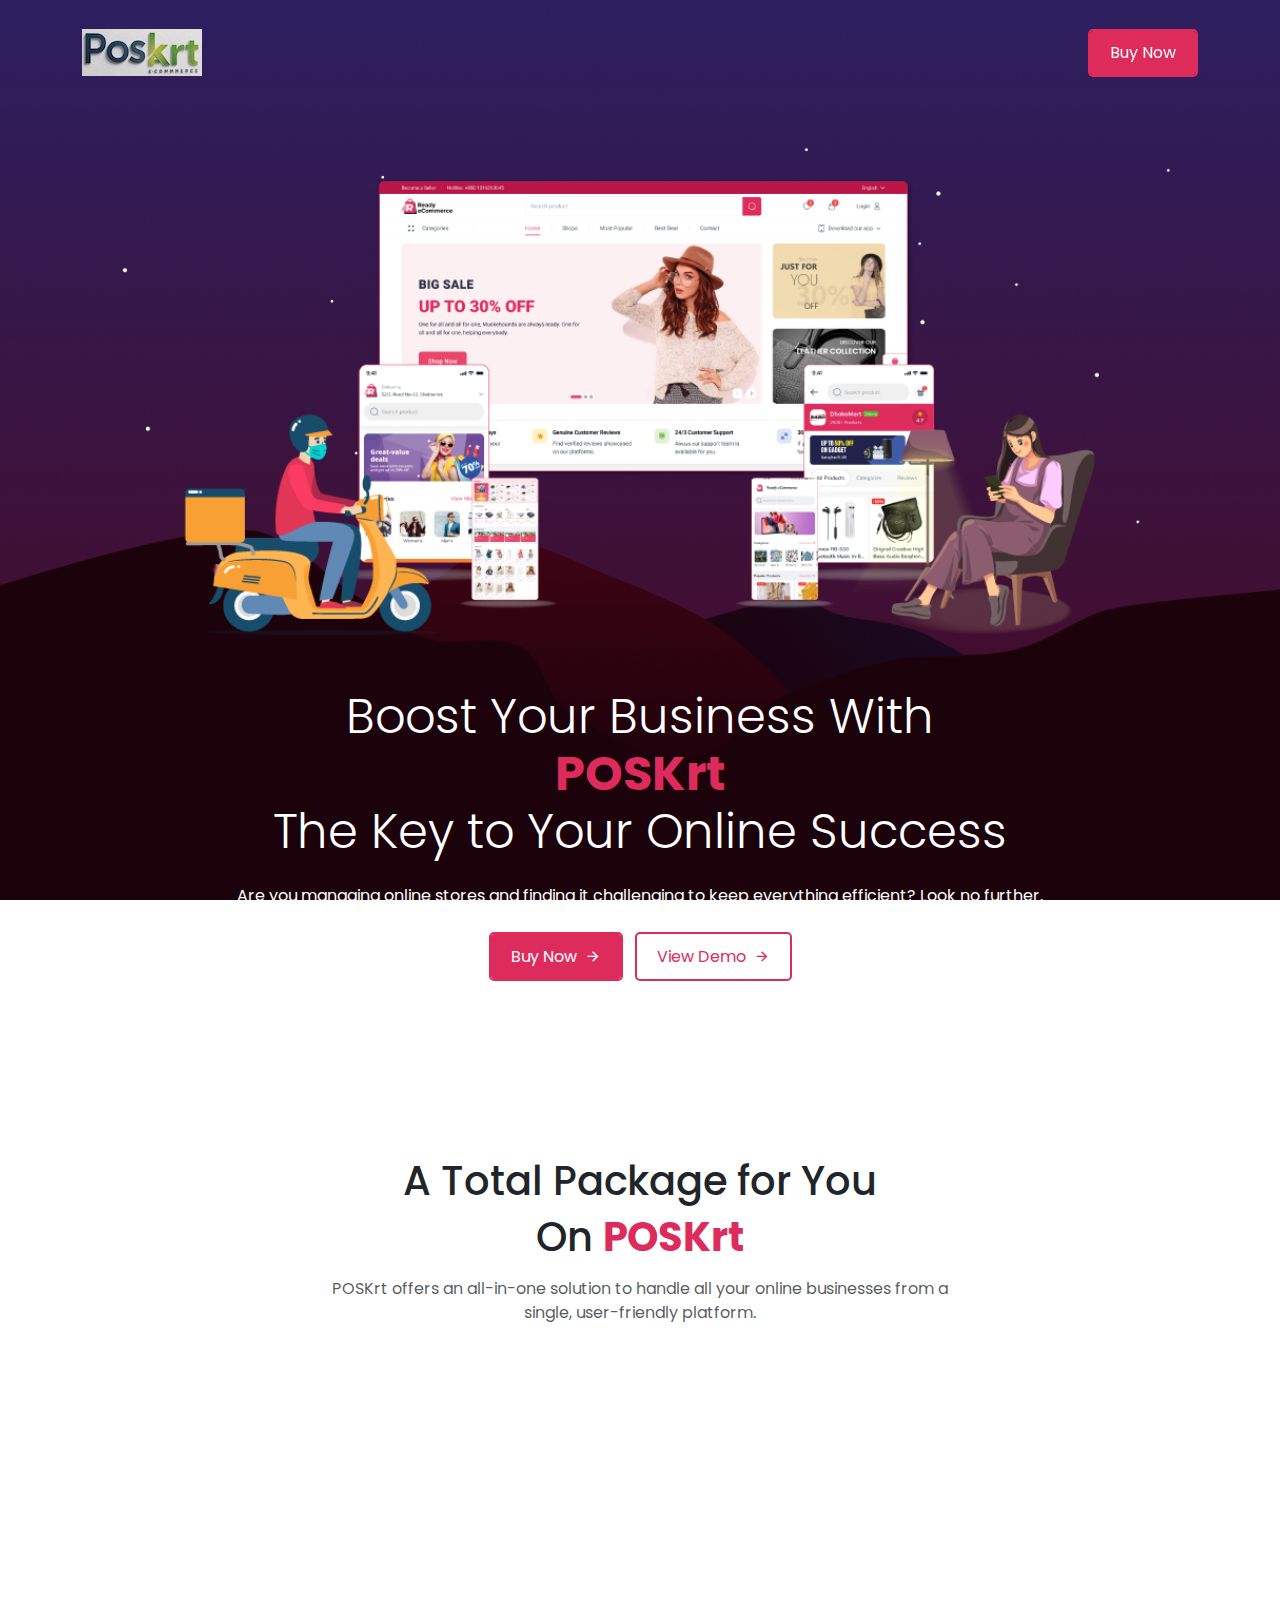
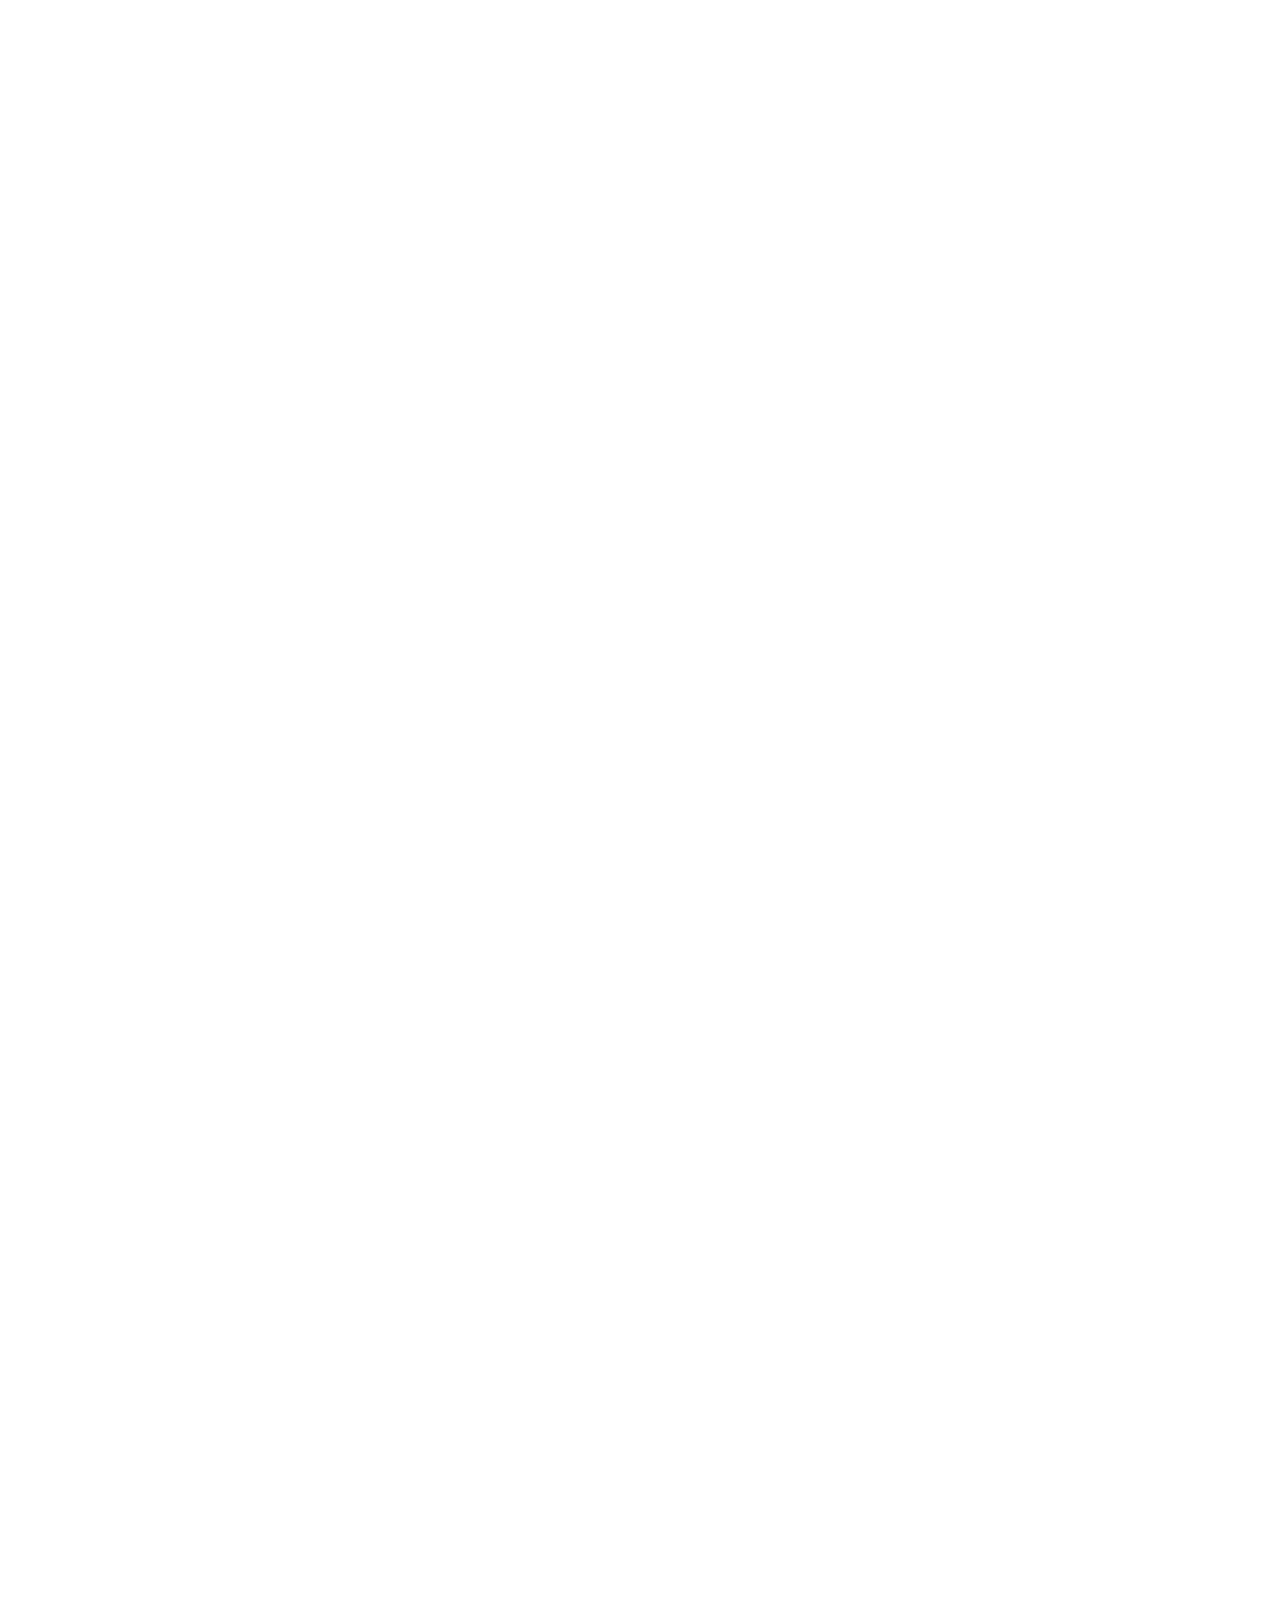
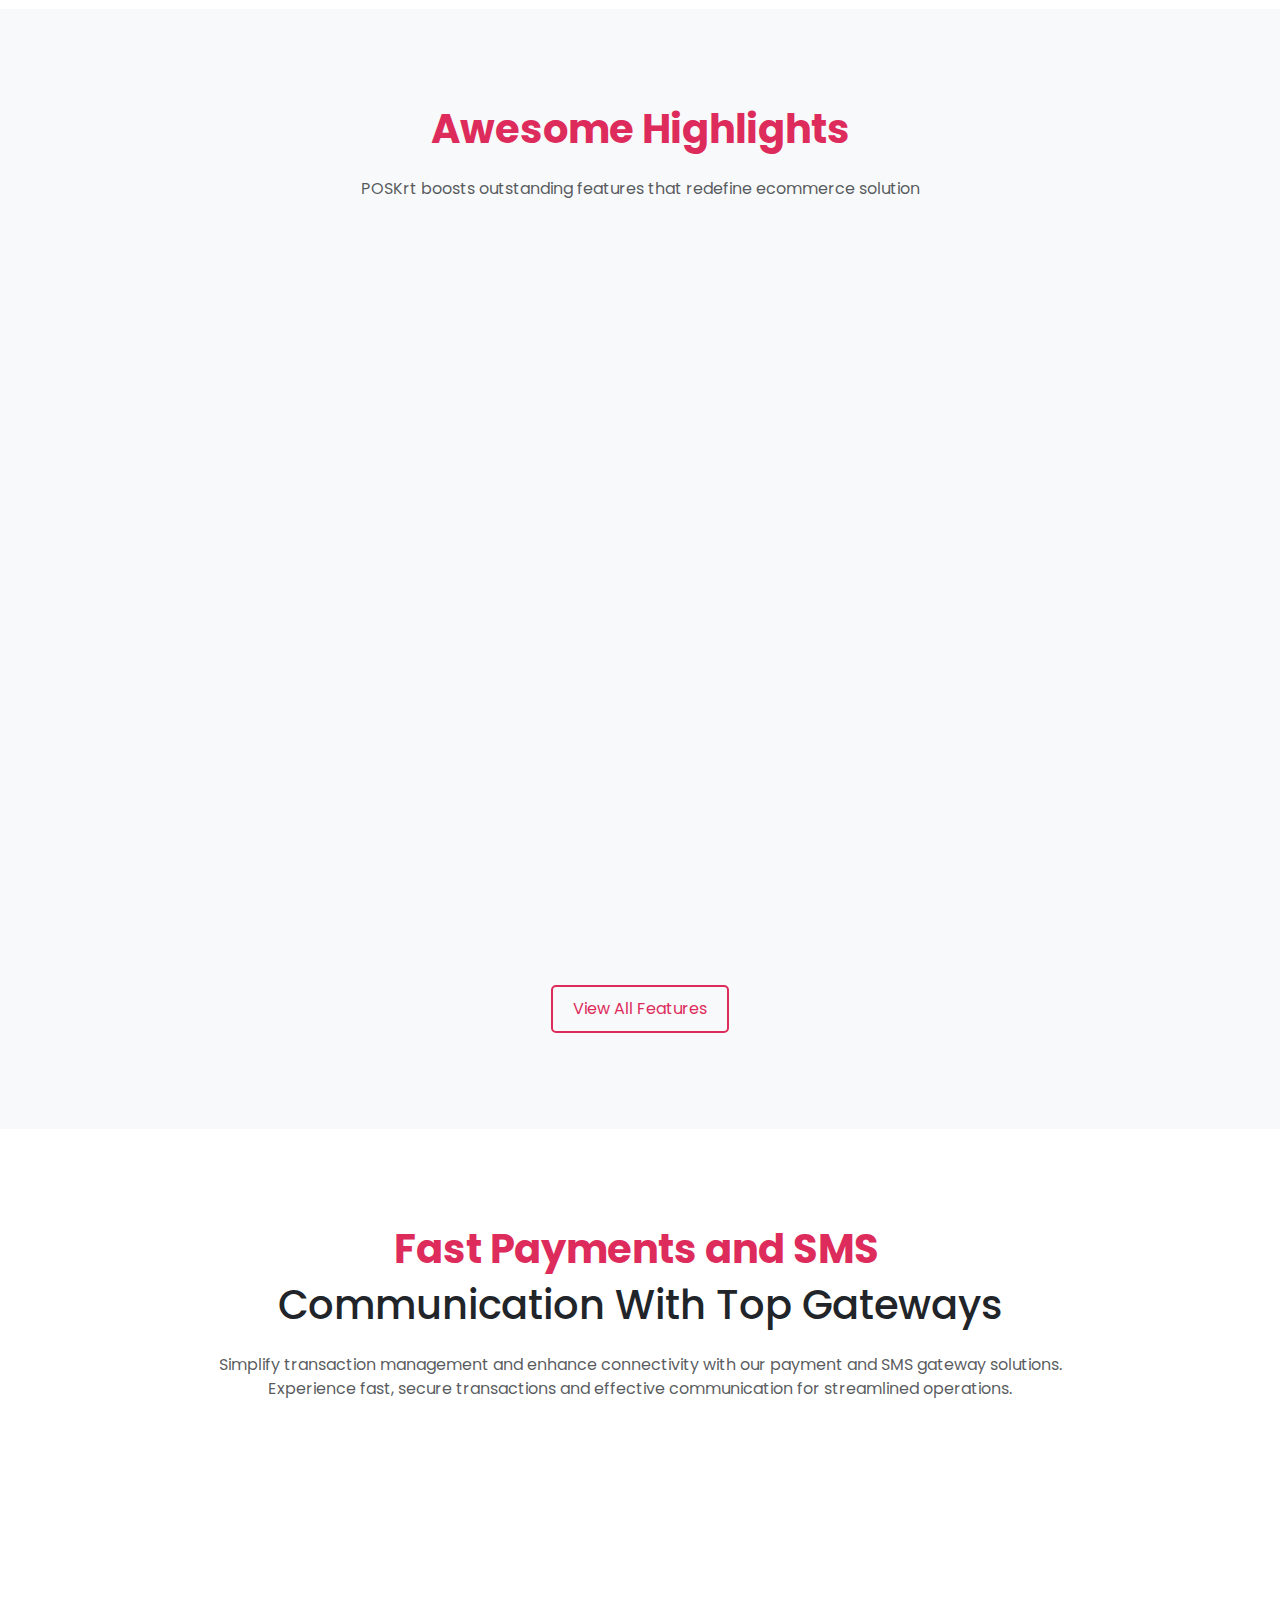
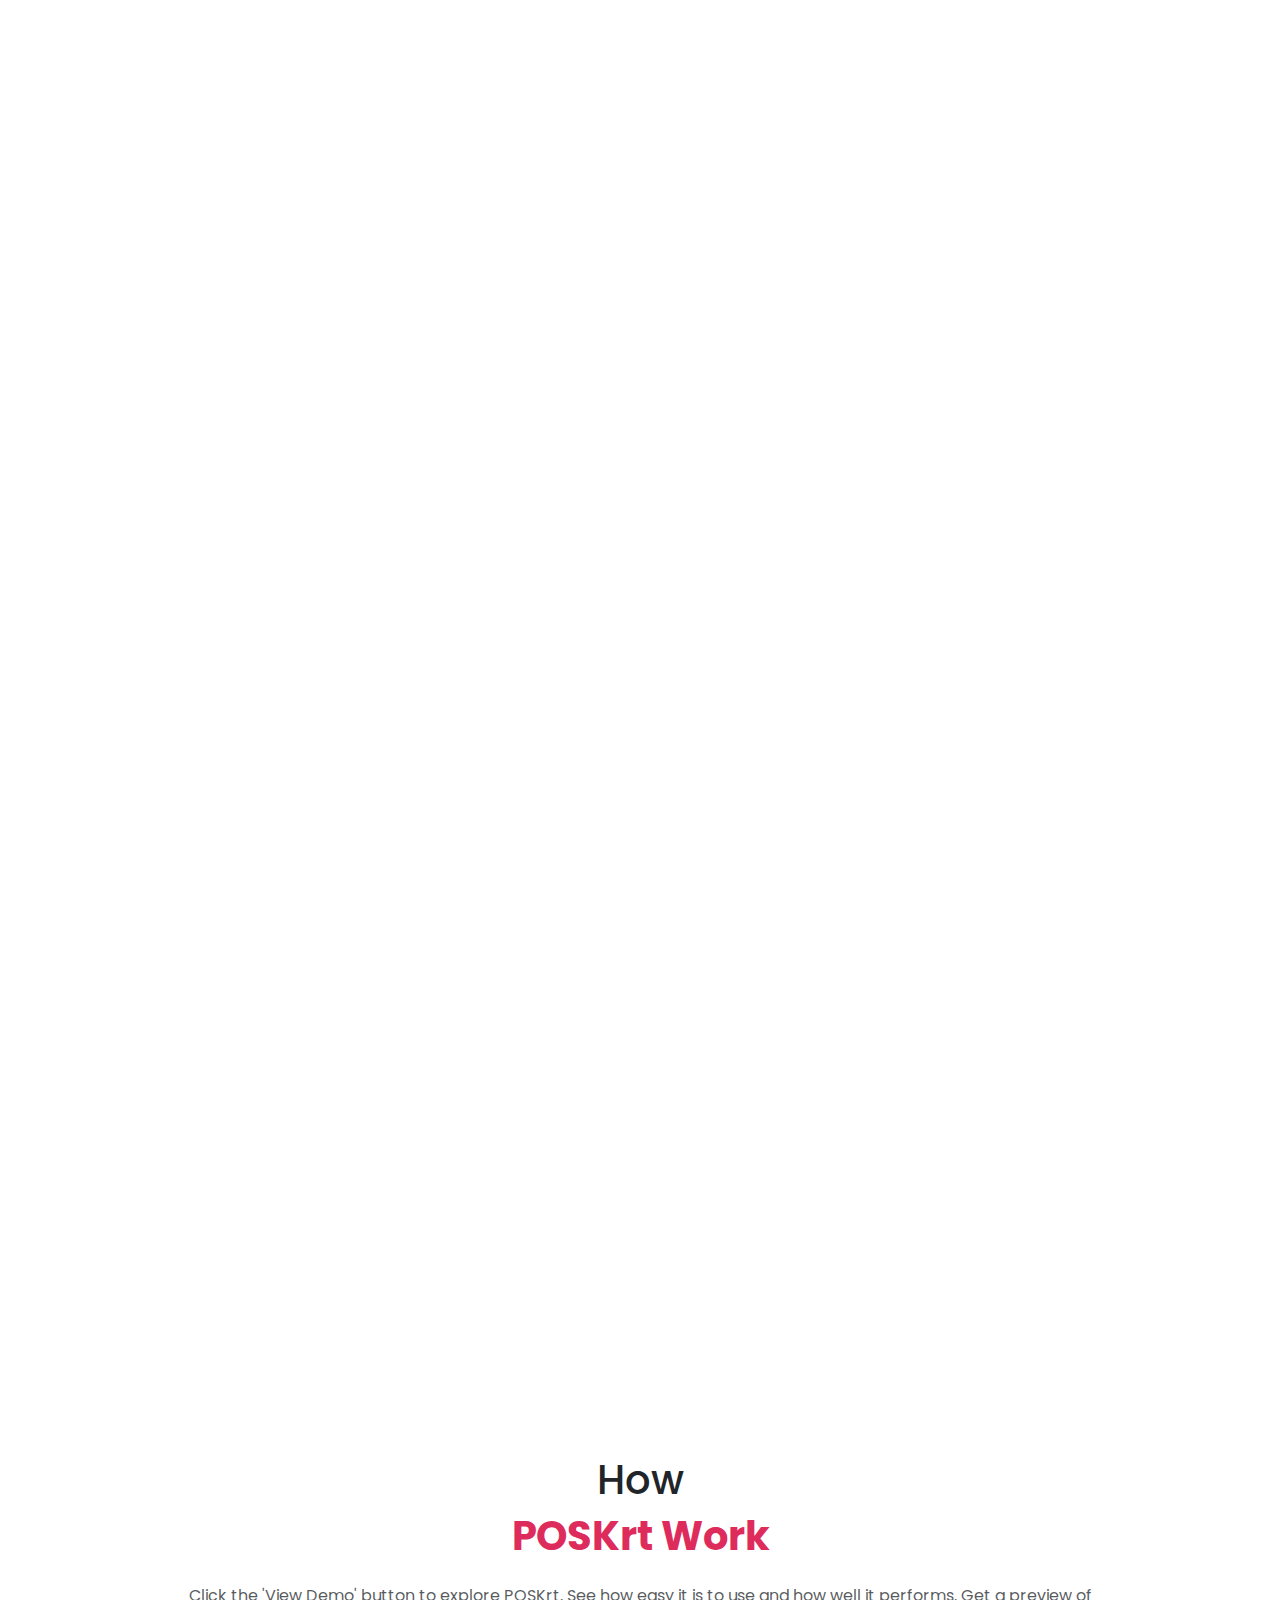
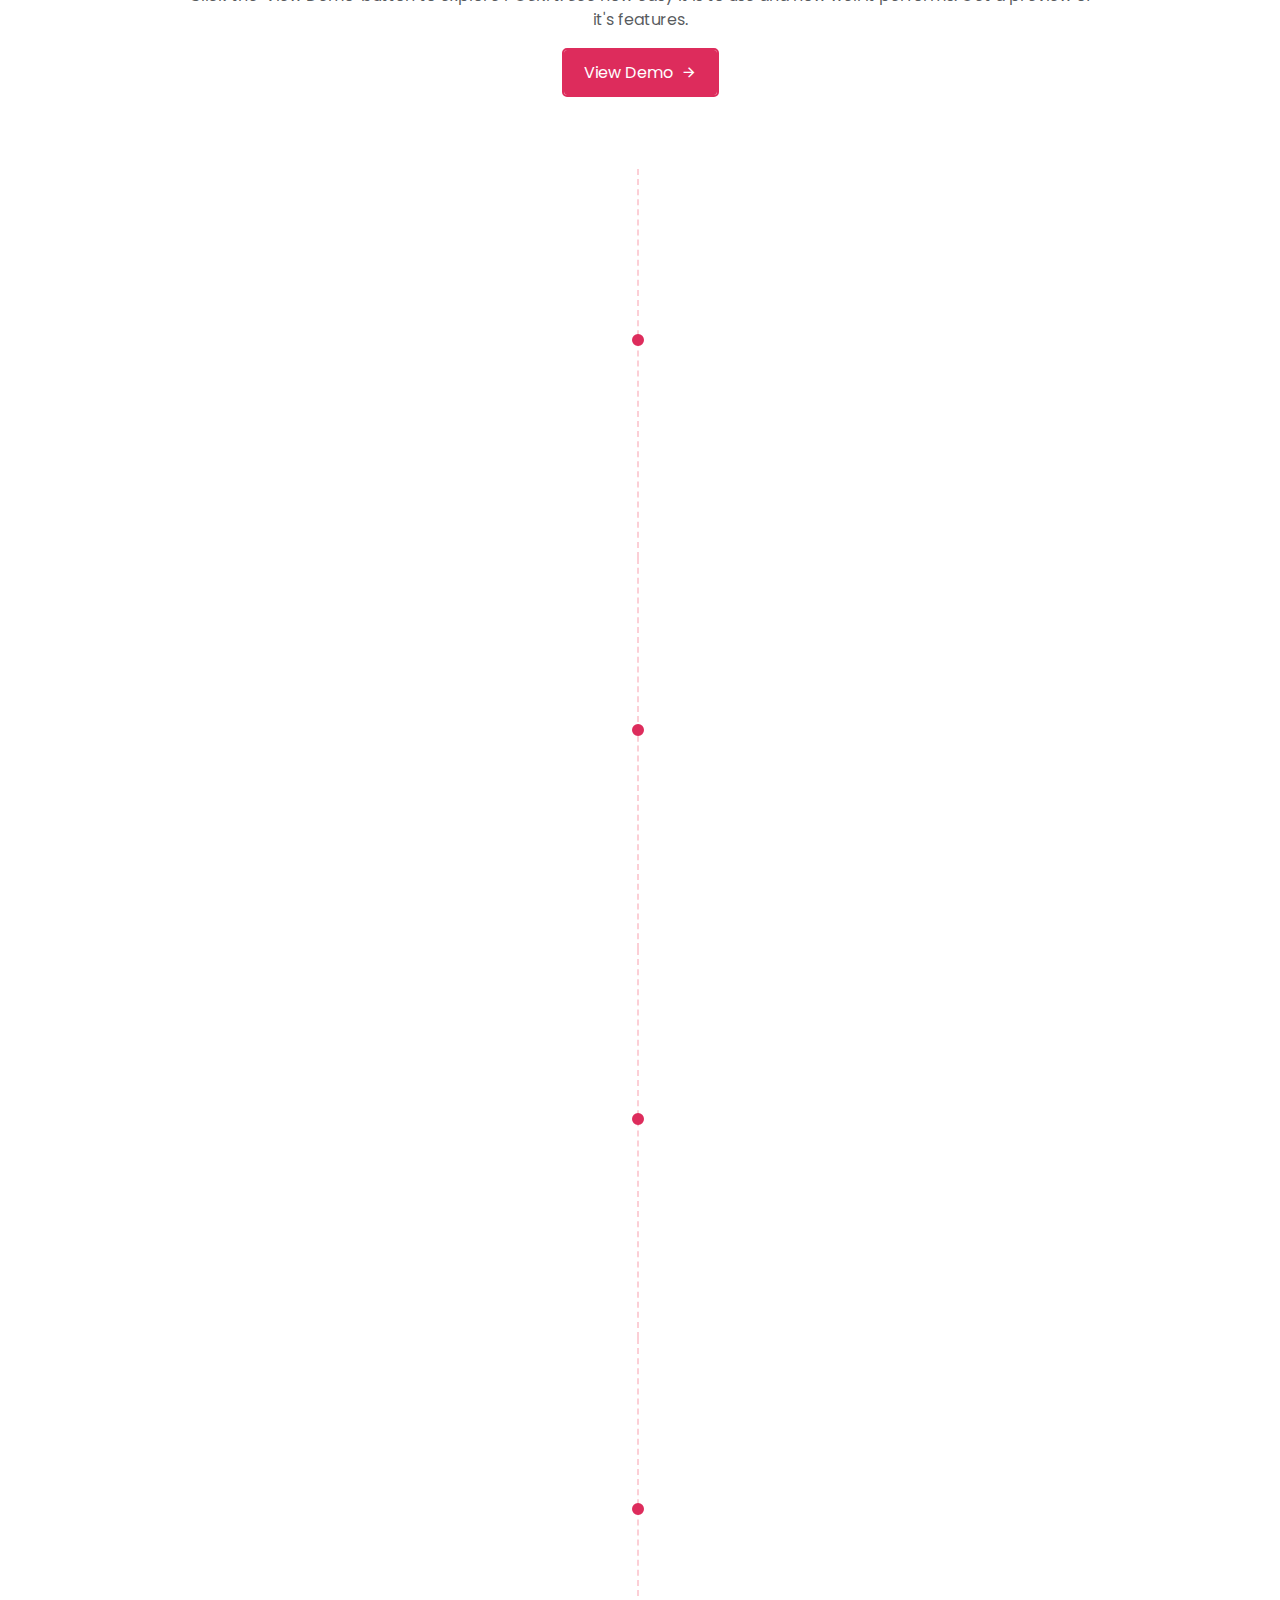
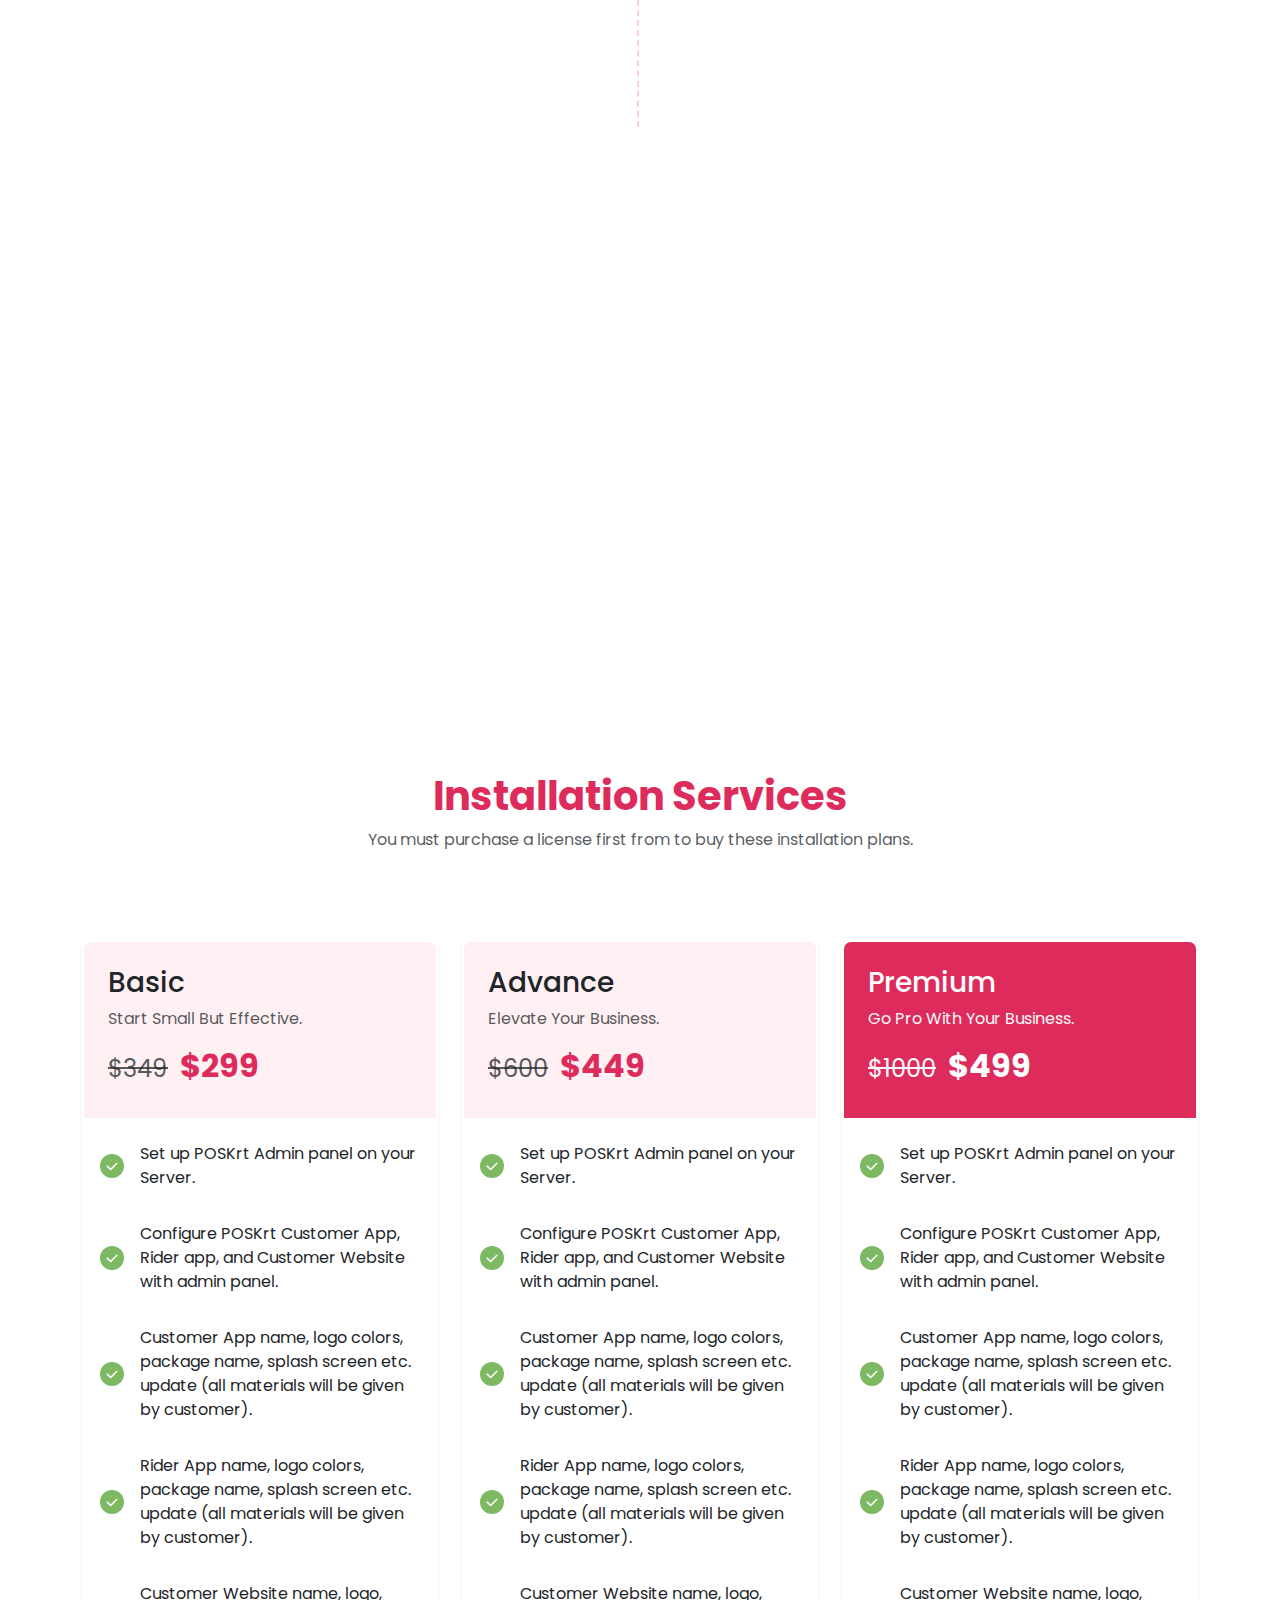
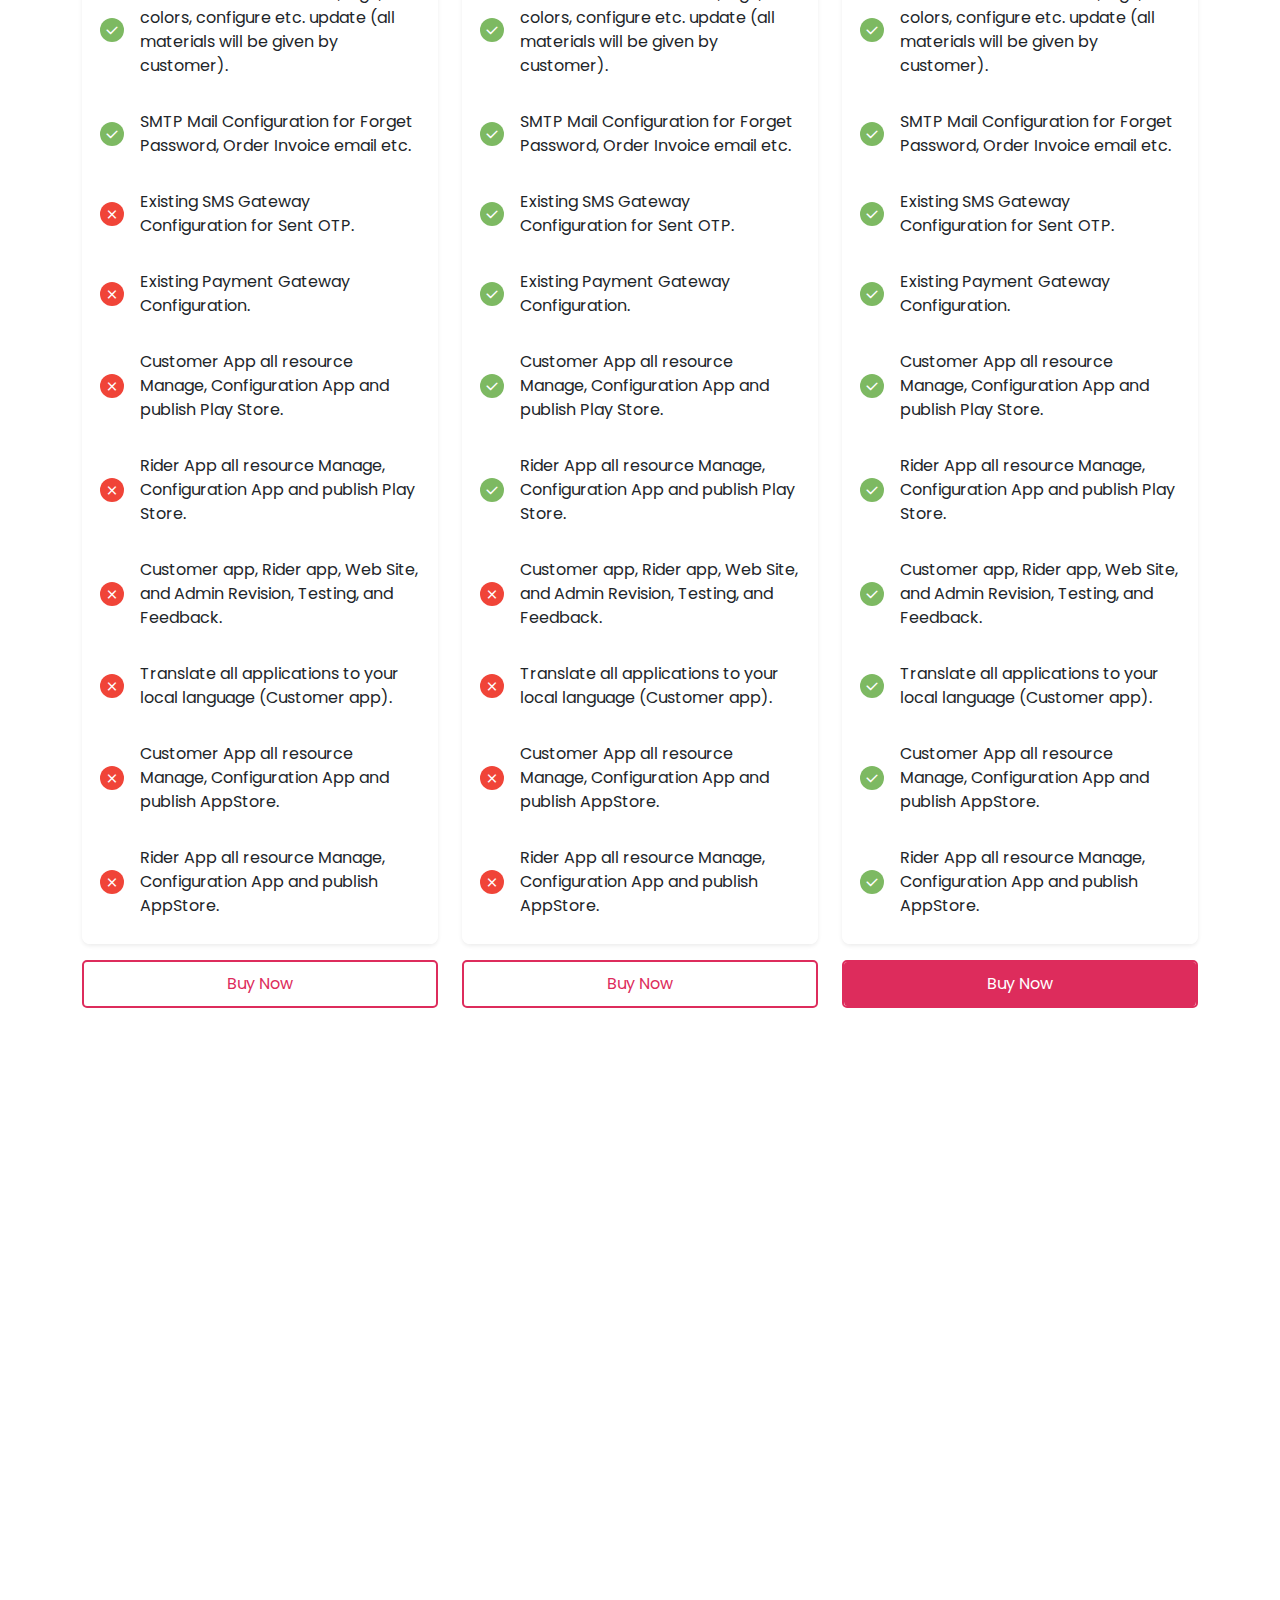
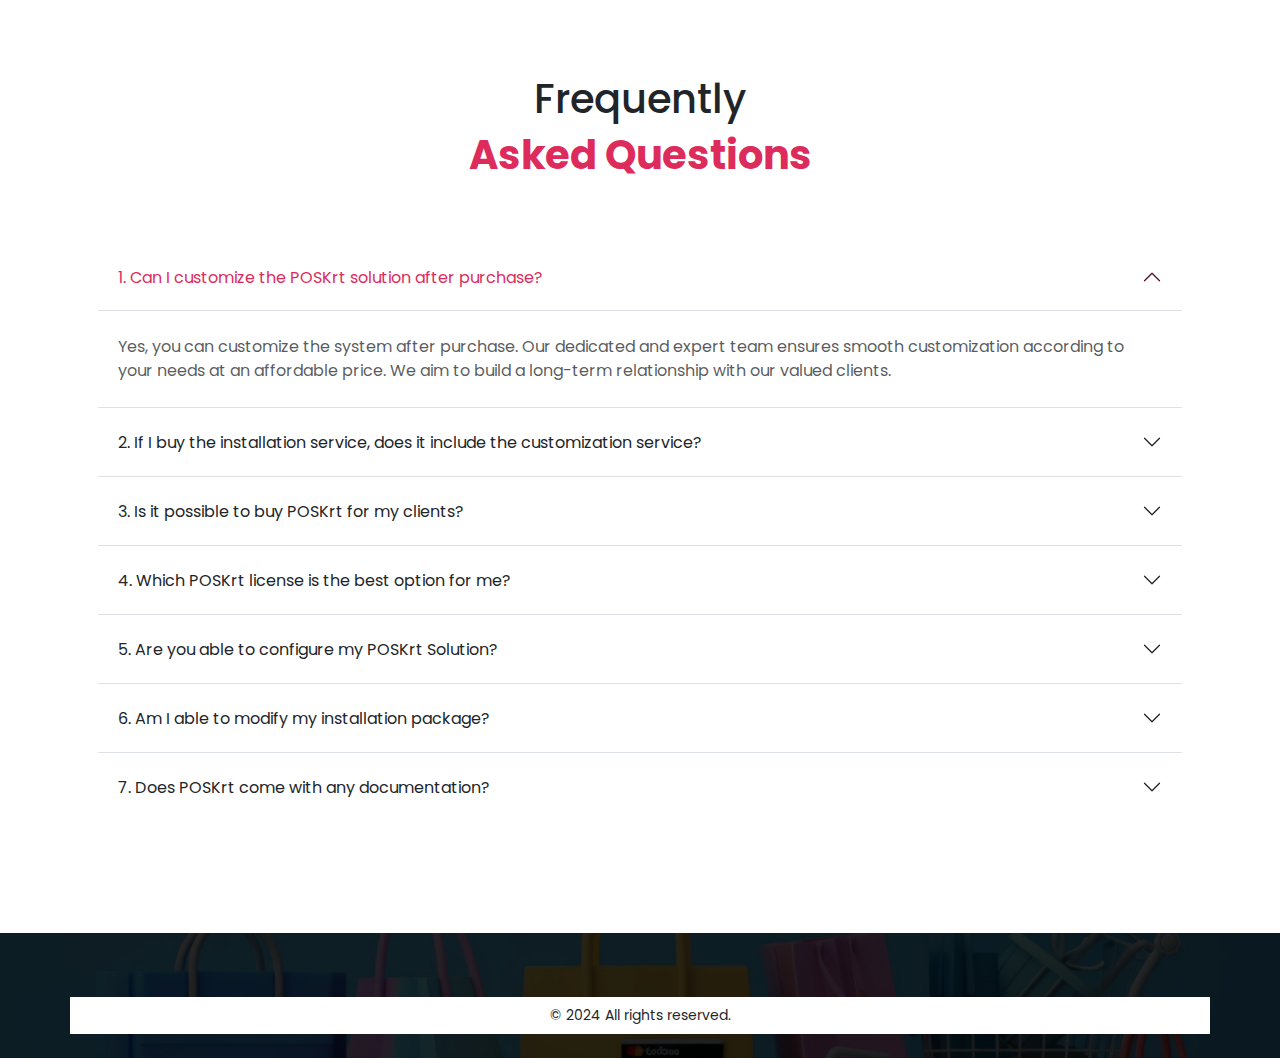
==== index.html @ 8f9170ab "update" ====
<!DOCTYPE html>
<html lang="en">


<!-- Added by HTTrack --><meta http-equiv="content-type" content="text/html;charset=UTF-8" /><!-- /Added by HTTrack -->
<head>
    <meta charset="UTF-8">
    <meta name="viewport" content="width=device-width, initial-scale=1.0">
    <title> POSKrt | Home</title>
    <link rel="icon" href="src/home/image/favicon.ico">
    <link rel="stylesheet" href="style/animate.min.css" />
    <link rel="stylesheet" href="style/swiper.bundle.min.css" />
    <link rel="stylesheet" href="style/main.css">
</head>

<body>
    <main>
        <!-- ############################################### -->
<!-- ///////////////// MAIN HEADER ///////////////// -->
<!-- ############################################### -->

<header id="mainHeader" class="navbar navbar-expand-lg navbar-dark fixed-top">
    <div class="container header-container py-lg-3">
    <!-- Logo -->
    <a class="navbar-brand" href="index.html">
        <img class="header-logo-dark" src="src/home/image/logo/logo-dark.jpeg" alt="Laundry Boss">
        <img class="header-logo-light shrink d-none" src="src/home/image/logo/logo-light.jpeg" alt="Laundry Boss">
    </a>

    <!-- Mobile Menu Button -->
    <a class="navbar-toggler border-0 rounded-0" data-bs-toggle="offcanvas" href="#offcanvasMenu" role="button" aria-controls="offcanvasMenu">
        <span class="navbar-toggler-icon"></span>
    </a>


    <div class="collapse navbar-collapse" id="navbarSupportedContent">
        <ul class="navbar-nav ms-auto mb-2 mb-lg-0">
       <!--     <li class="nav-item pe-2">
                <a class="nav-link" href="index.html">Home</a>
            </li>
            <li class="nav-item dropdown px-2">
                <a class="nav-link dropdown-toggle" href="features.html">
                    Feature
                </a>

                 Featured Dropdown 
                <div class="dropdown-menu bg-transparent border-0">
                    <div class="theme-shadow bg-white rounded mx-auto p-3 position-absolute tray-menu feature-menu">
                        <a href="features.html" class="d-block text-decoration-none text-dark px-3 py-2 theme-shadow-sm rounded mb-2">
                            <i class="ri-line-chart-line text-primary align-middle fs-4 me-3"></i>Super Admin Panel
                        </a>
                        <a href="features.html" class="d-block text-decoration-none text-dark px-3 py-2 theme-shadow-sm rounded mb-2">
                            <i class="ri-computer-line text-primary align-middle fs-4 me-3"></i>Vue.js Website
                        </a>
                        <a href="features.html" class="d-block text-decoration-none text-dark px-3 py-2 theme-shadow-sm rounded mb-2">
                            <i class="ri-smartphone-line text-primary align-middle fs-4 me-3"></i>Customer App
                        </a>
                        <a href="features.html" class="d-block text-decoration-none text-dark px-3 py-2 theme-shadow-sm rounded mb-2">
                            <i class="ri-store-2-line text-primary align-middle fs-4 me-3"></i>Seller App Addon
                        </a>
                        <a href="features.html" class="d-block text-decoration-none text-dark px-3 py-2 theme-shadow-sm rounded mb-2">
                            <i class="ri-truck-line text-primary align-middle fs-4 me-3"></i>Rider App Addon
                        </a>
                    </div>
                </div>
            </li>

            <li class="nav-item dropdown px-2">
                <a class="nav-link dropdown-toggle" href="index.html#pricing">
                    Pricing
                </a>

                <!-- Pricing Dropdown 
                <div class="dropdown-menu bg-transparent border-0">
                    <div class="theme-shadow rounded mx-auto p-5 bg-white position-absolute tray-menu">
                        <div class="border-bottom pb-4 mb-3">
                            <h2 class="d-inline fw-bold">Pricing</h2>
                        </div>
                        <div class="row">
    <div class="col-6">
        <div class="bg-light rounded p-4">
            <h3>REGULAR License</h3>
            <small class="d-block mb-3">Start small but effective</small>
            <div class="d-inline-block basic-price">
                <span class="fs-4 fw-normal text-decoration-line-through text-danger me-2">$99</span>
            </div>
            <h2 class="d-inline-block fw-bold mb-3">$19</h2>
            <div>
                <a target="_blank" href="https:// .net/item/ready-ecommerce-complete-multi-vendor-ecommerce-mobile-app-website-rider-app-with-seller-app/52519302"><button class="custom-btn btn1 px-5">Buy Now</button></a>
            </div>
        </div>
    </div>
    <div class="col-6">
        <div class="bg-white border border-2 border-primary rounded p-4">
            <div class="row">
                <div class="col-9">
                    <h3 class="text-primary fw-bold">Extended License</h3>
                    <small class="d-block mb-3">Start small but effective</small>
                    <div class="d-inline-block basic-price">
                        <span class="fs-4 fw-normal text-danger text-decoration-line-through me-2">$999</span>
                    </div>
                    <h2 class="d-inline-block fw-bold mb-3">$399</h2>
                    <div>
                        <a target="_blank" href="https:// .net/item/ready-ecommerce-complete-multi-vendor-ecommerce-mobile-app-website-rider-app-with-seller-app/52519302"><button class="custom-btn btn4 px-5">Buy Now</button></a>
                    </div>
                </div>
                <div class="col-3">
                    <img src="src/home/image/rocket.png" alt="Rocket" class="w-100">
                </div>
            </div>
        </div>
    </div>
</div>                    </div>
                </div>
            </li>

            <li class="nav-item dropdown px-2">
                <a class="nav-link dropdown-toggle" href="#">
                    Services
                </a>

                <!-- Services Dropdown 
                <div class="dropdown-menu bg-transparent border-0">
                    <div class="theme-shadow rounded mx-auto p-5 bg-white position-absolute tray-menu service-menu">
                        <div class="border-bottom pb-4 mb-3">
                            <h2 class="d-inline fw-bold">Our Services</h2>
                        </div>
                        <div class="row">
                            <div class="col-6">
                                <a href="installation.html" class="text-decoration-none">
                                    <div class="px-2 py-4 text-center rounded theme-shadow-sm installation-service">
                                        <img src="src/home/image/service-menu/service-menu-installation.svg" class="mb-3" alt="Service" height="80px" width="80px">
                                        <h5 class="fw-bold">Installation</h5>
                                    </div>
                                </a>
                            </div>

                            <div class="col-6">
                                <a href="customization.html" class="text-decoration-none">
                                    <div class="px-2 py-4 text-center rounded theme-shadow-sm customization-service">
                                        <img src="src/home/image/service-menu/service-menu-customization.svg" class="mb-3" alt="Service" height="80px" width="80px">
                                        <h5 class="fw-bold">Customizations</h5>
                                    </div>
                                </a>
                            </div>
                        </div>
                    </div>
                </div>
            </li>

            <li class="nav-item dropdown px-2">
                <a class="nav-link dropdown-toggle" href="contact.html">
                    Support & Help
                </a>

                <!-- Support Dropdown 
                <div class="dropdown-menu bg-transparent border-0">
                    <div class="theme-shadow rounded mx-auto p-3 bg-white position-absolute tray-menu support-menu">
                        <a href="https://docs.pos/storage/documents/Razinsoft-Documentation/ready-Commerce/doce.html" target="_blank" class="d-block text-decoration-none text-dark p-3 theme-shadow-sm rounded mb-2">
                            <i class="ri-file-list-2-fill text-primary me-3"></i>Documentations
                        </a>
                        <a href="contact.html" class="d-block text-decoration-none text-dark p-3 theme-shadow-sm rounded mb-2">
                            <i class="ri-information-fill text-primary me-3"></i>About Us
                        </a>
                        <a href="contact.html#contact" class="d-block text-decoration-none text-dark p-3 theme-shadow-sm rounded mb-2">
                            <i class="ri-phone-fill text-primary me-3"></i>Contact us
                        </a>
                        <a href="index.html#faq" class="d-block text-decoration-none text-dark p-3 theme-shadow-sm rounded mb-2">
                            <i class="ri-question-fill text-primary me-3"></i>FAQs
                        </a>
                    </div>
                </div>
            </li> 

            <li class="nav-item px-2">
                <a class="nav-link" href="index.html#demo">Demo</a>
            </li> -->

            <li class="nav-item ps-2">
                <button data-bs-toggle="modal" data-bs-target="#buyModal" class="custom-btn btn3">Buy Now</button>
            </li>
        </ul>
    </div>  
</div></header>

<!-- Mobile Menu 
<div class="offcanvas offcanvas-start" tabindex="-1" id="offcanvasMenu">
    <div class="offcanvas-header pb-4">
        <a class="navbar-brand" href="index.html"><img src="src/home/image/logo/logo-light.jpeg" alt="Razinsoft"></a>
        <button type="button" class="btn-close" data-bs-dismiss="offcanvas" aria-label="Close"></button>
    </div>
    <div class="offcanvas-body text-dark">
        <ul class="list-unstyled px-3">
            <li class="mb-4"><a href="index.html" class="text-decoration-none text-dark fw-5">Home</a></li>
            <li class="mb-4"><a href="features.html" class="text-decoration-none text-dark fw-5">Features</a></li>
            <li class="mb-4"><a href="index.html#pricing" class="text-decoration-none text-dark fw-5">Pricing</a></li>
            <li class="mb-4">
                <div class="accordion" id="serviceMenuAccordion">
                    <div class="accordion-item border-0">
                        <h2 class="accordion-header">
                            <button class="accordion-button bg-white collapsed p-0" type="button" data-bs-toggle="collapse" data-bs-target="#collapseTwo" aria-expanded="false" aria-controls="collapseTwo">
                                <span class="text-dark">Services</span>
                            </button>
                        </h2>
                        <div id="collapseTwo" class="accordion-collapse collapse" data-bs-parent="#serviceMenuAccordion">
                            <div class="accordion-body bg-white service-menu w-100 px-0 pt-4 pb-2">
                                <div class="row">
                                    <div class="col-6">
                                        <a href="installation.html" class="text-decoration-none">
                                            <div class="px-2 py-4 text-center rounded theme-shadow-sm installation-service">
                                                <img src="src/home/image/service-menu/service-menu-installation.svg" class="mb-3" alt="Service" height="80px" width="80px">
                                                <h5 class="fw-bold fs-6">Installation</h5>
                                            </div>
                                        </a>
                                    </div>

                                    <div class="col-6">
                                        <a href="customization.html" class="text-decoration-none">
                                            <div class="px-2 py-4 text-center rounded theme-shadow-sm customization-service">
                                                <img src="src/home/image/service-menu/service-menu-customization.svg" class="mb-3" alt="Service" height="80px" width="80px">
                                                <h5 class="fw-bold fs-6">Customizations</h5>
                                            </div>
                                        </a>
                                    </div>
                                </div>
                            </div>
                        </div>
                    </div>
                </div>
            </li>
            <li class="mb-4"><a href="index.html#demo" class="text-decoration-none text-dark fw-5">Demo</a></li>
            <li class="mb-4">
                <div class="accordion border-0 accordion-flush" id="supportMenuAccordion">
                    <div class="accordion-item border-0">
                        <h2 class="accordion-header border-0">
                            <button class="accordion-button bg-white collapsed p-0" type="button" data-bs-toggle="collapse" data-bs-target="#collapseThree" aria-expanded="false" aria-controls="collapseThree">
                                <span class="text-dark">Support & Help</span>
                            </button>
                        </h2>
                        <div id="collapseThree" class="border-0 accordion-collapse collapse" data-bs-parent="#supportMenuAccordion">
                            <div class="accordion-body bg-white border-0 service-menu w-100 px-0 pt-4 pb-2">
                                <div class="theme-shadow rounded mx-auto p-3 position-absolute">
                                    <a href="https://docs.pos/storage/documents/Razinsoft-Documentation/ready-Commerce/doce.html" target="_blank" class="d-block text-decoration-none text-dark p-3 theme-shadow-sm rounded mb-2">
                                        <i class="ri-file-list-2-fill text-primary me-3"></i>Documentations
                                    </a>
                                    <a href="contact.html" class="d-block text-decoration-none text-dark p-3 theme-shadow-sm rounded mb-2">
                                        <i class="ri-information-fill text-primary me-3"></i>About Us
                                    </a>
                                    <a href="contact.html#contact" class="d-block text-decoration-none text-dark p-3 theme-shadow-sm rounded mb-2">
                                        <i class="ri-phone-fill text-primary me-3"></i>Contact us
                                    </a>
                                    <a href="index.html#faq" class="d-block text-decoration-none text-dark p-3 theme-shadow-sm rounded mb-2">
                                        <i class="ri-question-fill text-primary me-3"></i>FAQs
                                    </a>
                                </div>
                            </div>
                        </div>
                    </div>
                </div>
            </li>
        </ul>
    </div>
</div><!-- Modal 
<div class="modal fade" id="buyModal" tabindex="-1" aria-labelledby="buyModalLabel" aria-hidden="true">
    <div class="modal-dialog modal-dialog-centered modal-xl">
        <div class="modal-content">
            <div class="modal-body p-5">
                <div class="border-bottom pb-4 mb-3">
                    <h2 class="text-primary d-inline fw-bold">Pricing</h2>
                </div>
                <div class="row">
    <div class="col-6">
        <div class="bg-light rounded p-4">
            <h3>REGULAR License</h3>
            <small class="d-block mb-3">Start small but effective</small>
            <div class="d-inline-block basic-price">
                <span class="fs-4 fw-normal text-decoration-line-through text-danger me-2">$99</span>
            </div>
            <h2 class="d-inline-block fw-bold mb-3">$19</h2>
            <div>
                <a target="_blank" href="https:// .net/item/ready-ecommerce-complete-multi-vendor-ecommerce-mobile-app-website-rider-app-with-seller-app/52519302"><button class="custom-btn btn1 px-5">Buy Now</button></a>
            </div>
        </div>
    </div>
    <div class="col-6">
        <div class="bg-white border border-2 border-primary rounded p-4">
            <div class="row">
                <div class="col-9">
                    <h3 class="text-primary fw-bold">Extended License</h3>
                    <small class="d-block mb-3">Start small but effective</small>
                    <div class="d-inline-block basic-price">
                        <span class="fs-4 fw-normal text-danger text-decoration-line-through me-2">$999</span>
                    </div>
                    <h2 class="d-inline-block fw-bold mb-3">$399</h2>
                    <div>
                        <a target="_blank" href="https:// .net/item/ready-ecommerce-complete-multi-vendor-ecommerce-mobile-app-website-rider-app-with-seller-app/52519302"><button class="custom-btn btn4 px-5">Buy Now</button></a>
                    </div>
                </div>
                <div class="col-3">
                    <img src="src/home/image/rocket.png" alt="Rocket" class="w-100">
                </div>
            </div>
        </div>
    </div>
</div>            </div>
        </div>
    </div>
</div><!-- ############################################### -->
<!-- ///////////////// HERO SECTION //////////////// -->
<!-- ############################################### -->

<section class="container-fluid hero d-flex align-items-center text-white mb-5">
    <section class="container text-center pt-5">
        <img src="src/home/image/hero.png" alt="Featured Image" class="px-lg-5 my-5 w-100">
        <h2 class="display-5 mb-4">Boost Your Business With <span class="d-block text-primary fw-bold"> POSKrt</span>The Key to Your Online Success</h2>
        <p class="mb-4 col-10 mx-auto">Are you managing online stores and finding it challenging to keep everything efficient? Look no further.</p>
        <div>
            <button data-bs-toggle="modal" data-bs-target="#buyModal" class="custom-btn btn3 me-2">Buy Now<i class="ri-arrow-right-line ms-2"></i></button>
            <a href="index.html#demo"><button class="custom-btn btn1">View Demo<i class="ri-arrow-right-line ms-2"></i></button></a>
        </div>
    </section>
</section><!-- ############################################### -->
<!-- /////////////// PRODUCTS SECTION ////////////// -->
<!-- ############################################### -->

<section id="demo" class="container py-5">
    <!-- Description -->
    <div class="text-center mb-5">
        <h4 class="h1">A Total Package for You</h4>
        <h1 class="mb-3">On <span class="text-primary fw-bold"> POSKrt</span></h1>
        <p class="text-muted col-lg-7 mx-auto"> POSKrt offers an all-in-one solution to handle all your online businesses from a single, user-friendly platform.</p>
    </div>

    <div class="card product-card shadow-sm border-0 mb-3 animate__animated animate__fadeInUp wow">
        <div class="row g-0">
            <div class="col-lg-6">
                <img src="src/home/image/product/super_admin.png" class="img-fluid rounded w-100 h-100 cover-fit">
            </div>
            <div class="col-lg-6 d-flex px-4">
                <div class="card-body p-4 my-auto">
                    <h3 class="card-title text-primary fw-bold mb-4">Super Admin Panel</h3>
                    <p class="card-text fs-5 free-text"> POSKrt is built using Vue.js, a progressive JavaScript framework known for its flexibility and performance. This ensures a responsive and dynamic user experience.</p>
                    <a target="_blank" href="https://demo.poskat.com/admin/login"><button class="custom-btn btn1 w-100">Explore Demo <i class="ri-arrow-right-line ms-2"></i></button></a>
                </div>
            </div>
        </div>
    </div>

    <div class="card product-card shadow-sm border-0 mb-3 animate__animated animate__fadeInUp wow">
        <div class="row g-0 flex-column-reverse flex-lg-row">
            <div class="col-lg-6 d-flex px-4">
                <div class="card-body p-4 my-auto my-auto">
                    <h3 class="card-title text-primary fw-bold mb-4">Vue.js Website</h3>
                    <p class="card-text fs-5 free-text">The admin panel in eCommerce solutions serves as a centralized dashboard for managing products, orders, customers, content, payments, security, integrations, and store settings.</p>
                    <a target="_blank" href="https://demo.poskat.com/"><button class="custom-btn btn2 w-100">Explore Demo <i class="ri-arrow-right-line ms-2"></i></button></a>
                </div>
            </div>
            <div class="col-lg-6">
                <img src="src/home/image/product/vuejs_website.png" class="img-fluid rounded w-100 h-100 cover-fit">
            </div>
        </div>
    </div>

    <div class="card product-card shadow-sm border-0 mb-3 animate__animated animate__fadeInUp wow">
        <div class="row g-0">
            <div class="col-lg-6">
                <img src="src/home/image/product/seller_admin.png" class="img-fluid rounded w-100 h-100 cover-fit">
            </div>
            <div class="col-lg-6 d-flex px-4">
                <div class="card-body p-4 my-auto">
                    <h3 class="card-title text-primary fw-bold mb-4">Seller Admin Panel</h3>
                    <p class="card-text fs-5 free-text"> POSKrt features a comprehensive Seller admin panel designed for efficient management. It offers tools for inventory control, order processing, and performance analytics.</p>
                    <a target="_blank" href="https://demo.poskat.com/shop/login"><button class="custom-btn btn1 w-100">Explore <i class="ri-arrow-right-line ms-2"></i></button></a>
                </div>
            </div>
        </div>
    </div>

    <div class="row pt-5">
        <!-- Product Cards -->
        <div class="col-md-6 col-lg-4 pb-4">
            <div class="card border-0 theme-shadow-sm text-center h-100 product-card animate__animated animate__fadeInUp wow">
                <img src="src/home/image/product/customer_app.png" class="card-img-top w-100 object-fit-cover" height="250px">
                <div class="card-body p-0">
                    <a href="https://admin.poskat.com/" target="_blank" class="d-block fw-bold text-decoration-none text-primary p-3 fs-4">Customer App</a>
                    <p class="text-muted px-4 small">Customers can utilize the customer app to conveniently browse products, make purchases, track orders, and stay updated with promotions, enhancing their shopping experience and fostering brand loyalty.</p>
                </div>
                <div class="card-footer d-flex justify-content-center bg-white border-0 border-secondary border-top py-2">
                    <a href="https://apps.apple.com/us/app/ready-ecommerce/id6504087322" target="_blank"><img src="src/home/image/apple.png" alt="Apple"></a>
                    <a href="https://play.google.com/store/apps/details?id=com.readyecommerce" target="_blank"><img src="src/home/image/android.png" alt="Android"></a>
                    <!-- <a target="_blank" href="https://drive.google.com/file/d/1GuL8bDVQLsJVuOTuBYUyxj04fN8ARh84/view?usp=sharing"><button class="custom-btn btn1 w-100">Explore <i class="ri-arrow-right-line ms-2"></i></button></a> -->
                </div>
            </div>
        </div>

        <div class="col-md-6 col-lg-4 pb-4">
            <div class="card border-0 theme-shadow-sm text-center h-100 product-card animate__animated animate__fadeInUp wow">
                <img src="src/home/image/product/seller_app.png" class="card-img-top w-100 object-fit-cover" height="250px">
                <div class="card-body p-0">
                    <a href="#" target="_blank" class="d-block fw-bold text-decoration-none text-primary p-3 fs-4">Seller App Addon</a>
                    <p class="text-muted px-4 small">The purpose of our seller app is to empower vendors to efficiently manage inventory, process orders, track sales, and communicate with customers, enhancing their operations and boosting sales.</p>
                </div>
                <div class="card-footer d-flex justify-content-center bg-white border-0 border-secondary border-top py-2">
                    <a href="https://drive.google.com/file/d/1Iz5uoVmySH71GoHlujRBEhsADum59bE3/view?usp=sharing"><button class="custom-btn btn1 py-2">Explore <i class="ri-arrow-right-line ms-2"></i></button></a>
                </div>
            </div>
        </div>

        <div class="col-md-6 col-lg-4 pb-4">
            <div class="card border-0 theme-shadow-sm text-center h-100 product-card animate__animated animate__fadeInUp wow">
                <img src="src/home/image/product/rider_app.png" class="card-img-top w-100 object-fit-cover" height="250px">
                <div class="card-body p-0">
                    <a href="#" target="_blank" class="d-block fw-bold text-decoration-none text-primary p-3 fs-4">Rider App Addon</a>
                    <p class="text-muted px-4 small">The  POSKrt rider app helps delivery personnel efficiently manage deliveries, track routes, update order statuses, and communicate with customers, improving accuracy and satisfaction.</p>
                </div>
                <div class="card-footer d-flex justify-content-center bg-white border-0 border-secondary border-top py-2">
                    <a href="https://drive.google.com/file/d/1ozkhtMtVHOfHEqLelj-W2N9Fm2NnmrpT/view?usp=sharing"><button class="custom-btn btn2 py-2">Explore <i class="ri-arrow-right-line ms-2"></i></button></a>
                </div>
            </div>
        </div>
    </div>
</section><!-- ############################################### -->
<!-- ////////////// FEATURES SECTION /////////////// -->
<!-- ############################################### -->

<section class="container-fluid bg-light py-5 my-5">
    <section class="container py-5">
        <div class="text-center mb-5 pb-4">
            <h1 class="text-primary fw-bold mb-4">Awesome Highlights</h1>
            <p class="text-muted col-lg-7 mx-auto"> POSKrt boosts outstanding features that redefine ecommerce solution</p>
        </div>

        <div>
            <div class="d-md-none text-center px-4 mb-5">
                <img src="src/home/image/features.png" alt="Features" class="col-8 animate__animated animate__fadeInUp wow mb-5">
            </div>
            <div class="d-flex mb-5 animate__animated animate__fadeInUp wow">
                <div class="product-card border border-white d-inline-block mx-auto bg-white rounded theme-shadow text-center px-3 py-4 text-primary" style="width: 275px;">
                    <img src="src/home/image/feature/admin.png" class="p-3 bg-white theme-shadow-sm rounded-circle" alt="Admin" style="margin-top: -90px;">
                    <h5 class="text-center fw-bold pb-2">Super Admin Panel</h5>
                </div>
            </div>
            <div class="row mt-5 mt-md-0 mb-md-5 mb-lg-0 pb-5 pb-lg-0 animate__animated animate__fadeInUp wow">
                <div class="col-md-6 text-center my-5 my-md-0 pe-md-5">
                    <div class="product-card border border-white d-inline-block bg-white rounded theme-shadow text-center px-3 py-4 text-primary" style="width: 275px;">
                        <img src="src/home/image/feature/customer_app.png" class="p-3 bg-white theme-shadow-sm rounded-circle" alt="Admin" style="margin-top: -90px;">
                        <h5 class="text-center fw-bold pb-2">Customer App</h5>
                    </div>
                </div>
                <div class="col-md-6 text-center mt-5 mt-md-0 ps-md-5">
                    <div class="product-card border border-white d-inline-block bg-white rounded theme-shadow text-center px-3 py-4 text-primary" style="width: 275px;">
                        <img src="src/home/image/feature/vuejs_website.png" class="p-3 bg-white theme-shadow-sm rounded-circle" alt="Admin" style="margin-top: -90px;">
                        <h5 class="text-center fw-bold pb-2">Vue.js Website</h5>
                    </div>
                </div>
            </div>
            <div class="d-none d-md-block text-center mb-md-4 mb-xl-0 px-4">
                <img src="src/home/image/features.png" alt="Features" class="animate__animated animate__fadeInUp wow mb-5" style="margin-top: -50px; width: 325px;">
            </div>
            <div class="row animate__animated animate__fadeInUp wow">
                <div class="col-md-6 text-center my-5 my-md-0 pe-md-5">
                    <div class="product-card border border-white d-inline-block bg-white rounded theme-shadow text-center px-3 py-4 text-primary" style="width: 275px;">
                        <img src="src/home/image/feature/seller_app.png" class="p-3 bg-white theme-shadow-sm rounded-circle" alt="Admin" style="margin-top: -90px;">
                        <h5 class="text-center fw-bold pb-2">Seller App</h5>
                    </div>
                </div>
                <div class="col-md-6 text-center my-5 my-md-0 text-end ps-md-5">
                    <div class="product-card border border-white d-inline-block bg-white rounded theme-shadow text-center px-3 py-4 text-primary" style="width: 275px;">
                        <img src="src/home/image/feature/rider_app.png" class="p-3 bg-white theme-shadow-sm rounded-circle" alt="Admin" style="margin-top: -90px;">
                        <h5 class="text-center fw-bold pb-2">Rider App</h5>
                    </div>
                </div>
            </div>
            <div class="d-md-none text-center px-4 mb-5">
                <img src="src/home/image/features.png" alt="Features" class="col-8 animate__animated animate__fadeInUp wow mb-5">
            </div>
            <div class="d-flex mt-3 animate__animated animate__fadeInUp wow">
                <div class="product-card border border-white d-inline-block mx-auto bg-white rounded theme-shadow text-center px-3 py-4 text-primary" style="width: 275px;">
                    <img src="src/home/image/feature/seller_admin.png" class="p-3 bg-white theme-shadow-sm rounded-circle" alt="Admin" style="margin-top: -90px;">
                    <h5 class="text-center fw-bold pb-2">Seller Admin Panel</h5>
                </div>
            </div>
        </div>

        <div class="text-center mt-5 pt-4">
            <a href="features.html">
                <button class="custom-btn btn2">View All Features</button>
            </a>
        </div>
    </section>
</section><!-- ############################################### -->
<!-- //////// PAYMENT & SMS GATEWAYS SECTION /////// -->
<!-- ############################################### -->

<section class="container my-5 py-5">
    <div class="text-center mb-5 pb-4">
        <h1 class="text-primary fw-bold">Fast Payments and SMS </h1>
        <h1 class="mb-4">Communication With Top Gateways</h1>
        <p class="text-muted px-lg-5 mx-lg-5 mx-auto">Simplify transaction management and enhance connectivity with our payment and SMS gateway solutions. Experience fast, secure transactions and effective communication for streamlined operations.</p>
    </div>

    <div class="row mb-5">
        <div class="col-lg-6 pe-lg-5 my-auto animate__animated animate__fadeInLeft wow">
            <h1><span class="text-primary fw-bold"> POSKrt</span></h1>
            <h4 class="h1 mb-3">Payment Solutions</h4>
            <p class="text-muted"> POSKrt has already integrated several payment solutions, but customers can add different payment options based on their needs.</p>
            <ul class="fs-5 text-primary fw-bold">
                <li>Online Payment</li>
            </ul>
        </div>

        <div class="col-lg-6 ps-xl-5 mt-5 text-center text-lg-end animate__animated animate__fadeInRight wow">
            <img src="src/home/image/payment_gateways.png" class="w-75" alt="Payment Gateways">
        </div>
    </div>

    <div class="row">
        <div class="col-lg-6 pe-xl-5 mb-5 text-center text-lg-start mb-3 mb-lg-0 animate__animated animate__fadeInLeft wow">
            <img src="src/home/image/sms_gateways.png" class="w-75" alt="Payment Gateways">
        </div>

        <div class="col-lg-6 ps-lg-5 my-auto animate__animated animate__fadeInRight wow">
            <h1 class="mb-3"><span class="text-primary fw-bold"> POSKrt</span></h1>
            <h4 class="h1 mb-3">SMS Alerts</h4>
            <span class="fs-5 text-danger fw-bold d-block mb-3">
                Upcoming
            </span>
            <p class="text-muted"> POSKrt features an SMS alert system that facilitates customer engagement, order status updates, order confirmation, and more.</p>
        </div>
    </div>
</section><!-- ############################################### -->
<!-- ///////////// TECHNOLOGY SECTION ////////////// -->
<!-- ############################################### -->

<section class="container my-5 py-5">
    <div class="d-block w-100">
        <div class="row align-items-start">
            <div class="col-xl-8 animate__animated animate__fadeInLeft wow">
                <div class="tab-content" id="v-pills-tabContent">
                    <!-- Website -->
                    <div class="tab-pane fade show active" id="v-pills-website" role="tabpanel" aria-labelledby="v-pills-website-tab" tabindex="0">
                        <div id="websiteCarousel" class="carousel slide" data-bs-ride="carousel">
                            <div class="carousel-indicators position-absolute" style="bottom: -75px;">
                                <button type="button" data-bs-target="#websiteCarousel" data-bs-slide-to="0" aria-label="Slide 1" class="active" aria-current="true"></button>
                                <button type="button" data-bs-target="#websiteCarousel" data-bs-slide-to="1" aria-label="Slide 2" class=""></button>
                                <button type="button" data-bs-target="#websiteCarousel" data-bs-slide-to="2" aria-label="Slide 3" class=""></button>
                            </div>
                            <div class="carousel-inner">
                                <div class="carousel-item px-2 active" data-bs-interval="2000">
                                    <img src="src/home/image/preview/website/slide_1.png" class="d-block w-100" alt="Theme 1">
                                </div>
                                <div class="carousel-item px-2" data-bs-interval="2000">
                                    <img src="src/home/image/preview/website/slide_2.png" class="d-block w-100" alt="Theme 2">
                                </div>
                                <div class="carousel-item px-2" data-bs-interval="2000">
                                    <img src="src/home/image/preview/website/slide_3.png" class="d-block w-100" alt="Theme 3">
                                </div>
                            </div>
                            <button class="carousel-control-prev" type="button" data-bs-target="#websiteCarousel" data-bs-slide="prev">
                                <span class="carousel-control-prev-icon" aria-hidden="true"></span>
                                <span class="visually-hidden">Previous</span>
                            </button>
                            <button class="carousel-control-next" type="button" data-bs-target="#websiteCarousel" data-bs-slide="next">
                                <span class="carousel-control-next-icon" aria-hidden="true"></span>
                                <span class="visually-hidden">Next</span>
                            </button>
                        </div>
                    </div>

                    <!-- Admin -->
                    <div class="tab-pane fade" id="v-pills-admin" role="tabpanel" aria-labelledby="v-pills-admin-tab" tabindex="0">
                        <div id="adminCarousel" class="carousel slide" data-bs-ride="carousel">
                            <div class="carousel-indicators position-absolute" style="bottom: -75px;">
                                <button type="button" data-bs-target="#adminCarousel" data-bs-slide-to="0" aria-label="Slide 1" class="active" aria-current="true"></button>
                                <button type="button" data-bs-target="#adminCarousel" data-bs-slide-to="1" aria-label="Slide 2" class=""></button>
                                <button type="button" data-bs-target="#adminCarousel" data-bs-slide-to="2" aria-label="Slide 3" class=""></button>
                            </div>
                            <div class="carousel-inner">
                                <div class="carousel-item px-2 active" data-bs-interval="2000">
                                    <img src="src/home/image/preview/admin/slide_1.png" class="d-block w-100" alt="Theme 1">
                                </div>
                                <div class="carousel-item px-2" data-bs-interval="2000">
                                    <img src="src/home/image/preview/admin/slide_2.png" class="d-block w-100" alt="Theme 2">
                                </div>
                                <div class="carousel-item px-2" data-bs-interval="2000">
                                    <img src="src/home/image/preview/admin/slide_3.png" class="d-block w-100" alt="Theme 3">
                                </div>
                            </div>
                            <button class="carousel-control-prev" type="button" data-bs-target="#adminCarousel" data-bs-slide="prev">
                                <span class="carousel-control-prev-icon" aria-hidden="true"></span>
                                <span class="visually-hidden">Previous</span>
                            </button>
                            <button class="carousel-control-next" type="button" data-bs-target="#adminCarousel" data-bs-slide="next">
                                <span class="carousel-control-next-icon" aria-hidden="true"></span>
                                <span class="visually-hidden">Next</span>
                            </button>
                        </div>
                    </div>

                    <!-- Seller Admin -->
                    <div class="tab-pane fade" id="v-pills-seller-admin" role="tabpanel" aria-labelledby="v-pills-seller-admin-tab" tabindex="0">
                        <div id="sellerAdminCarousel" class="carousel slide" data-bs-ride="carousel">
                            <div class="carousel-indicators position-absolute" style="bottom: -75px;">
                                <button type="button" data-bs-target="#sellerAdminCarousel" data-bs-slide-to="0" aria-label="Slide 1" class="active" aria-current="true"></button>
                                <button type="button" data-bs-target="#sellerAdminCarousel" data-bs-slide-to="1" aria-label="Slide 2" class=""></button>
                                <button type="button" data-bs-target="#sellerAdminCarousel" data-bs-slide-to="2" aria-label="Slide 3" class=""></button>
                            </div>
                            <div class="carousel-inner">
                                <div class="carousel-item px-2 active" data-bs-interval="2000">
                                    <img src="src/home/image/preview/seller-admin/slide_1.png" class="d-block w-100" alt="Theme 1">
                                </div>
                                <div class="carousel-item px-2" data-bs-interval="2000">
                                    <img src="src/home/image/preview/seller-admin/slide_2.png" class="d-block w-100" alt="Theme 2">
                                </div>
                                <div class="carousel-item px-2" data-bs-interval="2000">
                                    <img src="src/home/image/preview/seller-admin/slide_3.png" class="d-block w-100" alt="Theme 3">
                                </div>
                            </div>
                            <button class="carousel-control-prev" type="button" data-bs-target="#sellerAdminCarousel" data-bs-slide="prev">
                                <span class="carousel-control-prev-icon" aria-hidden="true"></span>
                                <span class="visually-hidden">Previous</span>
                            </button>
                            <button class="carousel-control-next" type="button" data-bs-target="#sellerAdminCarousel" data-bs-slide="next">
                                <span class="carousel-control-next-icon" aria-hidden="true"></span>
                                <span class="visually-hidden">Next</span>
                            </button>
                        </div>
                    </div>

                    <!-- Customer -->
                    <div class="tab-pane fade" id="v-pills-customer" role="tabpanel" aria-labelledby="v-pills-customer-tab" tabindex="0">
                        <div id="customerCarousel" class="carousel slide" data-bs-ride="carousel">
                            <div class="carousel-indicators position-absolute" style="bottom: -75px;">
                                <button type="button" data-bs-target="#customerCarousel" data-bs-slide-to="0" aria-label="Slide 1" class="active" aria-current="true"></button>
                                <button type="button" data-bs-target="#customerCarousel" data-bs-slide-to="1" aria-label="Slide 2" class=""></button>
                                <button type="button" data-bs-target="#customerCarousel" data-bs-slide-to="2" aria-label="Slide 3" class=""></button>
                            </div>
                            <div class="carousel-inner">
                                <div class="carousel-item px-2 active" data-bs-interval="2000">
                                    <img src="src/home/image/preview/customer/slide_1.png" class="d-block w-100" alt="Theme 1">
                                </div>
                                <div class="carousel-item px-2" data-bs-interval="2000">
                                    <img src="src/home/image/preview/customer/slide_2.png" class="d-block w-100" alt="Theme 2">
                                </div>
                                <div class="carousel-item px-2" data-bs-interval="2000">
                                    <img src="src/home/image/preview/customer/slide_3.png" class="d-block w-100" alt="Theme 3">
                                </div>
                            </div>
                            <button class="carousel-control-prev" type="button" data-bs-target="#customerCarousel" data-bs-slide="prev">
                                <span class="carousel-control-prev-icon" aria-hidden="true"></span>
                                <span class="visually-hidden">Previous</span>
                            </button>
                            <button class="carousel-control-next" type="button" data-bs-target="#customerCarousel" data-bs-slide="next">
                                <span class="carousel-control-next-icon" aria-hidden="true"></span>
                                <span class="visually-hidden">Next</span>
                            </button>
                        </div>
                    </div>

                    <!-- Seller -->
                    <div class="tab-pane fade" id="v-pills-seller" role="tabpanel" aria-labelledby="v-pills-seller-tab" tabindex="0">
                        <div id="sellerCarousel" class="carousel slide" data-bs-ride="carousel">
                            <div class="carousel-indicators position-absolute" style="bottom: -75px;">
                                <button type="button" data-bs-target="#sellerCarousel" data-bs-slide-to="0" aria-label="Slide 1" class="active" aria-current="true"></button>
                                <button type="button" data-bs-target="#sellerCarousel" data-bs-slide-to="1" aria-label="Slide 2" class=""></button>
                                <button type="button" data-bs-target="#sellerCarousel" data-bs-slide-to="2" aria-label="Slide 3" class=""></button>
                            </div>
                            <div class="carousel-inner">
                                <div class="carousel-item px-2 active" data-bs-interval="2000">
                                    <img src="src/home/image/preview/seller/slide_1.png" class="d-block w-100" alt="Theme 1">
                                </div>
                                <div class="carousel-item px-2" data-bs-interval="2000">
                                    <img src="src/home/image/preview/seller/slide_2.png" class="d-block w-100" alt="Theme 2">
                                </div>
                                <div class="carousel-item px-2" data-bs-interval="2000">
                                    <img src="src/home/image/preview/seller/slide_3.png" class="d-block w-100" alt="Theme 3">
                                </div>
                            </div>
                            <button class="carousel-control-prev" type="button" data-bs-target="#sellerCarousel" data-bs-slide="prev">
                                <span class="carousel-control-prev-icon" aria-hidden="true"></span>
                                <span class="visually-hidden">Previous</span>
                            </button>
                            <button class="carousel-control-next" type="button" data-bs-target="#sellerCarousel" data-bs-slide="next">
                                <span class="carousel-control-next-icon" aria-hidden="true"></span>
                                <span class="visually-hidden">Next</span>
                            </button>
                        </div>
                    </div>

                    <!-- Rider -->
                    <div class="tab-pane fade" id="v-pills-rider" role="tabpanel" aria-labelledby="v-pills-rider-tab" tabindex="0">
                        <div id="riderCarousel" class="carousel slide" data-bs-ride="carousel">
                            <div class="carousel-indicators position-absolute" style="bottom: -75px;">
                                <button type="button" data-bs-target="#riderCarousel" data-bs-slide-to="0" aria-label="Slide 1" class="active" aria-current="true"></button>
                                <button type="button" data-bs-target="#riderCarousel" data-bs-slide-to="1" aria-label="Slide 2" class=""></button>
                                <button type="button" data-bs-target="#riderCarousel" data-bs-slide-to="2" aria-label="Slide 3" class=""></button>
                            </div>
                            <div class="carousel-inner">
                                <div class="carousel-item px-2 active" data-bs-interval="2000">
                                    <img src="src/home/image/preview/rider/slide_1.png" class="d-block w-100" alt="Theme 1">
                                </div>
                                <div class="carousel-item px-2" data-bs-interval="2000">
                                    <img src="src/home/image/preview/rider/slide_2.png" class="d-block w-100" alt="Theme 2">
                                </div>
                                <div class="carousel-item px-2" data-bs-interval="2000">
                                    <img src="src/home/image/preview/rider/slide_3.png" class="d-block w-100" alt="Theme 3">
                                </div>
                            </div>
                            <button class="carousel-control-prev" type="button" data-bs-target="#riderCarousel" data-bs-slide="prev">
                                <span class="carousel-control-prev-icon" aria-hidden="true"></span>
                                <span class="visually-hidden">Previous</span>
                            </button>
                            <button class="carousel-control-next" type="button" data-bs-target="#riderCarousel" data-bs-slide="next">
                                <span class="carousel-control-next-icon" aria-hidden="true"></span>
                                <span class="visually-hidden">Next</span>
                            </button>
                        </div>
                    </div>
                </div>
            </div>
            <div class="col-xl-4 d-none d-xl-block animate__animated animate__fadeInRight wow">
                <div class="nav flex-column nav-pills ms-3 preview-nav" id="v-pills-tab" role="tablist" aria-orientation="vertical">
                    <button class="nav-link d-flex align-items-center justify-content-center border-light text-start px-0 py-0 fs-5 active" id="v-pills-website-tab" data-bs-toggle="pill" data-bs-target="#v-pills-website" type="button" role="tab" aria-controls="v-pills-website" aria-selected="true" style="border-radius: 10px;">
                        <div class="me-auto rounded-start border border-light">
                            <img src="src/home/image/preview/website.png" style="margin-left: -3px;">
                        </div>
                        <div class="d-block me-auto">Vue.js Website</div>
                    </button>
                    <button class="nav-link d-flex align-items-center justify-content-center border-light text-start px-0 py-0 fs-5" id="v-pills-admin-tab" data-bs-toggle="pill" data-bs-target="#v-pills-admin" type="button" role="tab" aria-controls="v-pills-admin" aria-selected="false" style="border-radius: 10px;">
                        <div class="me-auto rounded-start border border-light">
                            <img src="src/home/image/preview/admin.png" style="margin-left: -3px;">
                        </div>
                        <div class="d-block me-auto">Super Admin Panel</div>
                    </button>
                    <button class="nav-link d-flex align-items-center justify-content-center border-light text-start px-0 py-0 fs-5" id="v-pills-seller-admin-tab" data-bs-toggle="pill" data-bs-target="#v-pills-seller-admin" type="button" role="tab" aria-controls="v-pills-seller-admin" aria-selected="false" style="border-radius: 10px;">
                        <div class="me-auto rounded-start border border-light">
                            <img src="src/home/image/preview/seller.png" style="margin-left: -3px;">
                        </div>
                        <div class="d-block me-auto">Seller Admin Panel</div>
                    </button>
                    <button class="nav-link d-flex align-items-center justify-content-center border-light text-start px-0 py-0 fs-5" id="v-pills-customer-tab" data-bs-toggle="pill" data-bs-target="#v-pills-customer" type="button" role="tab" aria-controls="v-pills-customer" aria-selected="false" style="border-radius: 10px;">
                        <div class="me-auto rounded-start border border-light">
                            <img src="src/home/image/preview/customer.png" style="margin-left: -3px;">
                        </div>
                        <div class="d-block me-auto">Customer App</div>
                    </button>
                    <button class="nav-link d-flex align-items-center justify-content-center border-light text-start px-0 py-0 fs-5" id="v-pills-seller-tab" data-bs-toggle="pill" data-bs-target="#v-pills-seller" type="button" role="tab" aria-controls="v-pills-seller" aria-selected="false" style="border-radius: 10px;">
                        <div class="me-auto rounded-start border border-light">
                            <img src="src/home/image/preview/seller.png" style="margin-left: -3px;">
                        </div>
                        <div class="d-block me-auto">Seller App</div>
                    </button>
                    <button class="nav-link d-flex align-items-center justify-content-center border-light text-start px-0 py-0 fs-5" id="v-pills-rider-tab" data-bs-toggle="pill" data-bs-target="#v-pills-rider" type="button" role="tab" aria-controls="v-pills-rider" aria-selected="false" style="border-radius: 10px;">
                        <div class="me-auto rounded-start border border-light">
                            <img src="src/home/image/preview/rider.png" style="margin-left: -3px;">
                        </div>
                        <div class="d-block me-auto">Rider App</div>
                    </button>
                </div>
            </div>

            <div class="d-xl-none animate__animated animate__fadeInRight wow" style="margin-top: 100px;">
                <div class="d-flex justify-content-between preview-nav-sm" id="v-pills-tab" role="tablist" aria-orientation="vertical">
                    <button class="btn p-0 active" id="v-pills-website-tab" data-bs-toggle="pill" data-bs-target="#v-pills-website" type="button" role="tab" aria-controls="v-pills-website" aria-selected="true">
                        <div class="me-auto rounded border border-light">
                            <img src="src/home/image/preview/website.png" class="rounded">
                        </div>
                    </button>
                    <button class="btn p-0" id="v-pills-admin-tab" data-bs-toggle="pill" data-bs-target="#v-pills-admin" type="button" role="tab" aria-controls="v-pills-admin" aria-selected="false">
                        <div class="me-auto rounded border border-light">
                            <img src="src/home/image/preview/admin.png" class="rounded">
                        </div>
                    </button>
                    <button class="btn p-0" id="v-pills-seller-admin-tab" data-bs-toggle="pill" data-bs-target="#v-pills-seller-admin" type="button" role="tab" aria-controls="v-pills-seller-admin" aria-selected="false" style="border-radius: 10px;">
                        <div class="me-auto rounded border border-light">
                            <img src="src/home/image/preview/seller.png" class="rounded">
                        </div>
                    </button>
                    <button class="btn p-0" id="v-pills-customer-tab" data-bs-toggle="pill" data-bs-target="#v-pills-customer" type="button" role="tab" aria-controls="v-pills-customer" aria-selected="false">
                        <div class="me-auto rounded border border-light">
                            <img src="src/home/image/preview/customer.png" class="rounded">
                        </div>
                    </button>
                    <button class="btn p-0" id="v-pills-seller-tab" data-bs-toggle="pill" data-bs-target="#v-pills-seller" type="button" role="tab" aria-controls="v-pills-seller" aria-selected="false">
                        <div class="me-auto rounded border border-light">
                            <img src="src/home/image/preview/seller.png" class="rounded">
                        </div>
                    </button>
                    <button class="btn p-0" id="v-pills-rider-tab" data-bs-toggle="pill" data-bs-target="#v-pills-rider" type="button" role="tab" aria-controls="v-pills-rider" aria-selected="false">
                        <div class="me-auto rounded border border-light">
                            <img src="src/home/image/preview/rider.png" class="rounded">
                        </div>
                    </button>
                </div>
            </div>
        </div>
    </div>
</section><!-- ############################################### -->
<!-- //////////////// ABOUT SECTION //////////////// -->
<!-- ############################################### -->

<section class="container my-5 py-5">
    <div class="text-center mb-5 pb-4">
        <h1>How</h1>
        <h1 class="text-primary fw-bold mb-4"> POSKrt Work</h1>
        <p class="text-muted px-lg-5 mx-lg-5 mx-auto">Click the 'View Demo' button to explore  POSKrt. See how easy it is to use and how well it performs. Get a preview of it's features.</p>
        <a href="#demo"><button class="custom-btn btn3">View Demo<i class="ri-arrow-right-line ms-2"></i></button></a>
    </div>

    <div class="row flex-column-reverse flex-lg-row">
        <div class="col-lg-5 text-lg-end animate__animated animate__fadeInUp wow">
            <img src="src/home/image/about/about_1.png" class="w-100 col-lg-8 py-5">
        </div>
        <div class="col-lg-2 d-none d-lg-flex">
            <div class="h-100 mx-auto d-flex align-items-center" style="border-left: 2px dashed #fccfd6;">
                <span class="position-absolute translate-middle text-primary pe-1" style="font-size: 100px; margin-top: 100px;">·</span>&nbsp;
            </div>
        </div>
        <div class="col-lg-5 my-auto animate__animated animate__fadeInUp wow">
            <div class="py-5">
                <img src="src/home/image/about/number_1.png" class="mb-3">
                <strong class="fs-3 text-primary d-block mb-3">Purchase <br>  POSKrt </strong>
                <p class="text-muted">Purchase  POSKrt, then proceed by following the documentation for further instructions.</p>
            </div>
        </div>
    </div>

    <div class="row">
        <div class="col-lg-5 my-auto animate__animated animate__fadeInUp wow">
            <div class="py-5 text-lg-end">
                <img src="src/home/image/about/number_2.png" class="mb-3">
                <strong class="fs-3 text-primary d-block mb-3">Installing & Configuration <br> The App or Web</strong>
                <p class="text-muted">Set up and customize the  POSKrt app or website on your server. Follow simple steps to install and configure it for your needs.</p>
            </div>
        </div>
        <div class="col-lg-2 d-none d-lg-flex">
            <div class="h-100 mx-auto d-flex align-items-center" style="border-left: 2px dashed #fccfd6;">
                <span class="position-absolute translate-middle text-primary pe-1" style="font-size: 100px; margin-top: 100px;">·</span>&nbsp;
            </div>
        </div>
        <div class="col-lg-5 animate__animated animate__fadeInUp wow">
            <img src="src/home/image/about/about_2.png" class="w-100 col-lg-8 py-5">
        </div>
    </div>

    <div class="row flex-column-reverse flex-lg-row">
        <div class="col-lg-5 text-lg-end animate__animated animate__fadeInUp wow">
            <img src="src/home/image/about/about_3.png" class="w-100 col-lg-8 py-5">
        </div>
        <div class="col-lg-2 d-none d-lg-flex">
            <div class="h-100 mx-auto d-flex align-items-center" style="border-left: 2px dashed #fccfd6;">
                <span class="position-absolute translate-middle text-primary pe-1" style="font-size: 100px; margin-top: 100px;">·</span>&nbsp;
            </div>
        </div>
        <div class="col-lg-5 my-auto animate__animated animate__fadeInUp wow">
            <div class="py-5">
                <img src="src/home/image/about/number_3.png" class="mb-3">
                <strong class="fs-3 text-primary d-block mb-3">Set Up Your <br> Business</strong>
                <p class="text-muted">Afterward, set up your business. For example invite vendors to register and list their products.</p>
            </div>
        </div>
    </div>

    <div class="row">
        <div class="col-lg-5 my-auto animate__animated animate__fadeInUp wow">
            <div class="py-5 text-lg-end">
                <img src="src/home/image/about/number_4.png" class="mb-3">
                <strong class="fs-3 text-primary d-block mb-3">Let's Start <br> Your Revenue</strong>
                <p class="text-muted">If everything looks good, start earning profits through various business channels using  POSKrt.</p>
            </div>
        </div>
        <div class="col-lg-2 d-none d-lg-flex">
            <div class="h-100 mx-auto d-flex align-items-center" style="border-left: 2px dashed #fccfd6;">
                <span class="position-absolute translate-middle text-primary pe-1" style="font-size: 100px; margin-top: 100px;">·</span>&nbsp;
            </div>
        </div>
        <div class="col-lg-5 animate__animated animate__fadeInUp wow">
            <img src="src/home/image/about/about_4.png" class="w-100 col-lg-8 py-5">
        </div>
    </div>
</section><!-- ############################################### -->
<!-- //////////////// PRICING SECTION ////////////// -->
<!-- ############################################### -->
<!--
<section id="pricing" class="container my-5 py-5">
    <div class="text-center mb-5 pb-4">
        <h1>Selecting</h1>
        <h1 class="text-primary fw-bold">The Right License For You</h1>
    </div>

    <div class="row">
        <div class="col-xl-6 ps-xl-5 pe-xl-4 mb-3 mb-xl-0 animate__animated animate__fadeInLeft wow">
            <div class="border border-2 border-light rounded ms-xl-5">
                <div class="bg-light rounded-top p-4">
                    <h3 class="mb-3">Regular License</h3>
                    <small class="d-block mb-3">Start small but effective</small>
                    <div class="d-inline-block basic-price">
                        <span class="fs-4 fw-normal text-decoration-line-through me-2 text-danger">$99</span>
                    </div>
                    <h1 class="d-inline-block fw-bold">$19</h1>
                </div>
                <div class="rounded-bottom p-4 pricing-features">
                    <span class="d-flex mb-3">
                        <i class="ri-checkbox-circle-fill text-primary fs-3 me-3"></i>
                        <span class="my-auto">Lifetime License Validity</span>
                    </span>
                    <span class="d-flex mb-3">
                        <i class="ri-checkbox-circle-fill text-primary fs-3 me-3"></i>
                        <span class="my-auto">Permitted for 1 Domain</span>
                    </span>
                    <span class="d-flex mb-3">
                        <i class="ri-checkbox-circle-fill text-primary fs-3 me-3"></i>
                        <span class="my-auto">6 months of general and technical support (As per Envato support policy)</span>
                    </span>
                    <span class="d-flex mb-3">
                        <i class="ri-checkbox-circle-fill text-primary fs-3 me-3"></i>
                        <span class="my-auto">All Premium Features</span>
                    </span>
                    <span class="d-flex mb-3">
                        <i class="ri-checkbox-circle-fill text-primary fs-3 me-3"></i>
                        <span class="my-auto">Lifetime Free Update</span>
                    </span>
                    <span class="d-flex mb-3">
                        <i class="ri-checkbox-circle-fill text-primary fs-3 me-3"></i>
                        <span class="my-auto">For Personal Project</span>
                    </span>
                    <span class="d-flex mb-3">
                        <i class="ri-close-circle-line text-danger fs-3 me-3"></i>
                        <span class="my-auto">For Commercial Projects (if end product is paid)</span>
                    </span>
                    <span class="d-flex mb-3">
                        <i class="ri-close-circle-line text-danger fs-3 me-3"></i>
                        <span class="my-auto">Postman Collection for REST API Documentation</span>
                    </span>
                    <span class="d-flex mb-3">
                        <i class="ri-close-circle-line text-danger fs-3 me-3"></i>
                        <span class="my-auto">Admin Panel FREE Installation in cPanel (one time)</span>
                    </span>
                    <span class="d-flex mb-3">
                        <i class="ri-close-circle-line text-danger fs-3 me-3"></i>
                        <span class="my-auto">Priority Support</span>
                    </span>
                </div>
                <div class="text-center pb-5">
                    <a target="_blank" href="https:// .net/item/ready-ecommerce-complete-multi-vendor-ecommerce-mobile-app-website-rider-app-with-seller-app/52519302"><button class="custom-btn btn1 rounded-pill w-75 fs-5">Buy Regular License</button></a>
                </div>
            </div>
        </div>
        <div class="col-xl-6 pe-xl-5 ps-xl-4 animate__animated animate__fadeInRight wow">
            <div class="border border-2 border-primary rounded me-xl-5">
                <div class="bg-primary rounded-top text-white p-4">
                    <div class="row">
                        <div class="col-8">
                            <h3 class="mb-3">Extended License</h3>
                            <small class="d-block mb-3">Recommended</small>
                            <div class="d-inline-block basic-price">
                                <span class="fs-4 fw-normal text-decoration-line-through me-2">$999</span>
                            </div>
                            <h1 class="d-inline-block fw-bold">$399</h1>
                        </div>
                        <div class="col-4 text-end">
                            <img src="src/home/image/rocket.png" alt="Rocket" class="w-75">
                        </div>
                    </div>
                </div>
                <div class="rounded-bottom p-4 pricing-features">
                    <span class="d-flex mb-3">
                        <i class="ri-checkbox-circle-fill text-primary fs-3 me-3"></i>
                        <span class="my-auto">Lifetime License Validity</span>
                    </span>
                    <span class="d-flex mb-3">
                        <i class="ri-checkbox-circle-fill text-primary fs-3 me-3"></i>
                        <span class="my-auto">Permitted for 1 Domain</span>
                    </span>
                    <span class="d-flex mb-3">
                        <i class="ri-checkbox-circle-fill text-primary fs-3 me-3"></i>
                        <span class="my-auto">6 months of general and technical support (As per Envato support policy)</span>
                    </span>
                    <span class="d-flex mb-3">
                        <i class="ri-checkbox-circle-fill text-primary fs-3 me-3"></i>
                        <span class="my-auto">All Premium Features</span>
                    </span>
                    <span class="d-flex mb-3">
                        <i class="ri-checkbox-circle-fill text-primary fs-3 me-3"></i>
                        <span class="my-auto">Lifetime Free Update</span>
                    </span>
                    <span class="d-flex mb-3">
                        <i class="ri-checkbox-circle-fill text-primary fs-3 me-3"></i>
                        <span class="my-auto">For Personal Project</span>
                    </span>
                    <span class="d-flex mb-3">
                        <i class="ri-checkbox-circle-fill text-primary fs-3 me-3"></i>
                        <span class="my-auto">For Commercial Projects (if end product is paid)</span>
                    </span>
                    <span class="d-flex mb-3">
                        <i class="ri-checkbox-circle-fill text-primary fs-3 me-3"></i>
                        <span class="my-auto">Postman Collection for REST API Documentation</span>
                    </span>
                    <span class="d-flex mb-3">
                        <i class="ri-checkbox-circle-fill text-primary fs-3 me-3"></i>
                        <span class="my-auto">Admin Panel FREE Installation in cPanel (one time)</span>
                    </span>
                    <span class="d-flex mb-3">
                        <i class="ri-checkbox-circle-fill text-primary fs-3 me-3"></i>
                        <span class="my-auto">Priority Support</span>
                    </span>
                </div>
                <div class="text-center pb-5">
                    <a target="_blank" href="https:// .net/item/ready-ecommerce-complete-multi-vendor-ecommerce-mobile-app-website-rider-app-with-seller-app/52519302"><button class="custom-btn btn3 rounded-pill w-75 fs-5">Buy Extended License</button></a>
                </div>
            </div>
        </div>
    </div>
</section> --><!-- ############################################### -->
<!-- ///////////// TECHNOLOGY SECTION ////////////// -->
<!-- ############################################### -->

<section class="container my-5 py-5">
    <div class="row">
        <div class="col-lg-6 my-auto animate__animated animate__fadeInLeft wow">
            <div class="align-items-center pb-4">
                <h1 class="mb-3"> POSKrt<br>
                    <span class="text-primary fw-bold">Modern Technology</span> <br>
                    Across All Platforms
                </h1>
                <p class="text-muted"> POSKrt is built using PHP and Laravel for the backend, and Vue.js for the frontend. The accompanying app is developed with Flutter, ensuring optimal performance and consistent availability on both Android and iOS devices. </p>
            </div>
        </div>

        <div class="col-lg-6 mb-5 mb-lg-0 text-center text-lg-end animate__animated animate__fadeInRight wow">
            <img src="src/home/image/technology.png" class="w-75" alt="Tech stack">
        </div>
    </div>
</section><!-- ############################################### -->
<!-- /////////////// PACKAGES SECTION ////////////// -->
<!-- ############################################### -->
<section class="container py-5">
    <div class="text-center mb-5 pb-4">
        <h1 class="text-primary fw-bold">Installation Services</h1>
        <p class="text-muted px-lg-5 mx-auto">You must purchase a license first from   to buy these installation plans.
        </p>
    </div>
    <div id="serviceDetails" class="row">
        <div class="col-md-6 col-lg-4 mb-3 mb-lg-0">
            <div class="card bg-transparent border-2 border-white shadow-sm">
                <div class="card-body p-0">
                    <div class="card-header border-0 p-4 bg-theme-light">
                        <h3 class="card-title custom-primary">Basic</h3>
                        <p class="card-text text-muted">Start Small But Effective.</p>
                        <div class="d-inline-block basic-price">
                            <span class="fs-4 text-muted fw-normal text-decoration-line-through me-2">$349</span>
                        </div>
                        <h2 class="fw-bolder d-inline-block text-primary">$299</h2>
                    </div>
                    <ul class="list-group list-group-flush pt-3 rounded-bottom package-item">
                        <li class="list-group-item bg-transparent d-flex align-items-center mb-3 border-0">
                            <span class="text-white rounded-pill me-3 px-1 d-flex justify-content-center align-items-bottom custom-success">
                                <i class="ri-check-line"></i>
                            </span>
                            Set up  POSKrt Admin panel on your Server.
                        </li>
                        <li class="list-group-item bg-transparent d-flex align-items-center mb-3 border-0">
                            <span class="text-white rounded-pill me-3 px-1 d-flex justify-content-center align-items-bottom custom-success">
                                <i class="ri-check-line"></i>
                            </span>
                            Configure  POSKrt Customer App, Rider app, and Customer Website with admin panel.
                        </li>
                        <li class="list-group-item bg-transparent d-flex align-items-center mb-3 border-0">
                            <span class="text-white rounded-pill me-3 px-1 d-flex justify-content-center align-items-bottom custom-success">
                                <i class="ri-check-line"></i>
                            </span>
                            Customer App name, logo colors, package name, splash screen etc. update (all materials will be given by customer).
                        </li>
                        <li class="list-group-item bg-transparent d-flex align-items-center mb-3 border-0">
                            <span class="text-white rounded-pill me-3 px-1 d-flex justify-content-center align-items-bottom custom-success">
                                <i class="ri-check-line"></i>
                            </span>
                            Rider App name, logo colors, package name, splash screen etc. update (all materials will be given by customer).
                        </li>
                        <li class="list-group-item bg-transparent d-flex align-items-center mb-3 border-0">
                            <span class="text-white rounded-pill me-3 px-1 d-flex justify-content-center align-items-bottom custom-success">
                                <i class="ri-check-line"></i>
                            </span>
                            Customer Website name, logo, colors, configure etc. update (all materials will be given by customer).
                        </li>
                        <li class="list-group-item bg-transparent d-flex align-items-center mb-3 border-0">
                            <span class="text-white rounded-pill me-3 px-1 d-flex justify-content-center align-items-bottom custom-success">
                                <i class="ri-check-line"></i>
                            </span>
                            SMTP Mail Configuration for Forget Password, Order Invoice email etc.
                        </li>
                        <li class="list-group-item bg-transparent d-flex align-items-center mb-3 border-0">
                            <span class="text-white rounded-pill me-3 px-1 d-flex justify-content-center align-items-bottom custom-danger">
                                <i class="ri-close-line"></i>
                            </span>
                            Existing SMS Gateway Configuration for Sent OTP.
                        </li>
                        <li class="list-group-item bg-transparent d-flex align-items-center mb-3 border-0">
                            <span class="text-white rounded-pill me-3 px-1 d-flex justify-content-center align-items-bottom custom-danger">
                                <i class="ri-close-line"></i>
                            </span>
                            Existing Payment Gateway Configuration.
                        </li>
                        <li class="list-group-item bg-transparent d-flex align-items-center mb-3 border-0">
                            <span class="text-white rounded-pill me-3 px-1 d-flex justify-content-center align-items-bottom custom-danger">
                                <i class="ri-close-line"></i>
                            </span>
                            Customer App all resource Manage, Configuration App and publish Play Store.
                        </li>
                        <li class="list-group-item bg-transparent d-flex align-items-center mb-3 border-0">
                            <span class="text-white rounded-pill me-3 px-1 d-flex justify-content-center align-items-bottom custom-danger">
                                <i class="ri-close-line"></i>
                            </span>
                            Rider App all resource Manage, Configuration App and publish Play Store.
                        </li>
                        <li class="list-group-item bg-transparent d-flex align-items-center mb-3 border-0">
                            <span class="text-white rounded-pill me-3 px-1 d-flex justify-content-center align-items-bottom custom-danger">
                                <i class="ri-close-line"></i>
                            </span>
                            Customer app, Rider app, Web Site, and Admin Revision, Testing, and Feedback.
                        </li>
                        <li class="list-group-item bg-transparent d-flex align-items-center mb-3 border-0">
                            <span class="text-white rounded-pill me-3 px-1 d-flex justify-content-center align-items-bottom custom-danger">
                                <i class="ri-close-line"></i>
                            </span>
                            Translate all applications to your local language (Customer app).
                        </li>
                        <li class="list-group-item bg-transparent d-flex align-items-center mb-3 border-0">
                            <span class="text-white rounded-pill me-3 px-1 d-flex justify-content-center align-items-bottom custom-danger">
                                <i class="ri-close-line"></i>
                            </span>
                            Customer App all resource Manage, Configuration App and publish AppStore.
                        </li>
                        <li class="list-group-item bg-transparent d-flex align-items-center mb-3 border-0">
                            <span class="text-white rounded-pill me-3 px-1 d-flex justify-content-center align-items-bottom custom-danger">
                                <i class="ri-close-line"></i>
                            </span>
                            Rider App all resource Manage, Configuration App and publish AppStore.
                        </li>
                    </ul>
                </div>
            </div>
            <a href="https://wa.link/8xnekk" target="_blank" class="d-block mt-3">
                <button class="custom-btn btn1 w-100">Buy Now</button>
            </a>
        </div>

        <div class="col-md-6 col-lg-4 mb-3 mb-lg-0">
            <div class="card bg-transparent border-2 border-white shadow-sm">
                <div class="card-body p-0">
                    <div class="card-header border-0 p-4 bg-theme-light">
                        <h3 class="card-title custom-primary">Advance</h3>
                        <p class="card-text text-muted">Elevate Your Business.</p>
                        <div class="d-inline-block basic-price">
                            <span class="fs-4 text-muted fw-normal text-decoration-line-through me-2">$600</span>
                        </div>
                        <h2 class="fw-bolder d-inline-block text-primary">$449</h2>
                    </div>
                    <ul class="list-group list-group-flush pt-3 rounded-bottom package-item">
                        <li class="list-group-item bg-transparent d-flex align-items-center mb-3 border-0">
                            <span class="text-white rounded-pill me-3 px-1 d-flex justify-content-center align-items-bottom custom-success">
                                <i class="ri-check-line"></i>
                            </span>
                            Set up  POSKrt Admin panel on your Server.
                        </li>
                        <li class="list-group-item bg-transparent d-flex align-items-center mb-3 border-0">
                            <span class="text-white rounded-pill me-3 px-1 d-flex justify-content-center align-items-bottom custom-success">
                                <i class="ri-check-line"></i>
                            </span>
                            Configure  POSKrt Customer App, Rider app, and Customer Website with admin panel.
                        </li>
                        <li class="list-group-item bg-transparent d-flex align-items-center mb-3 border-0">
                            <span class="text-white rounded-pill me-3 px-1 d-flex justify-content-center align-items-bottom custom-success">
                                <i class="ri-check-line"></i>
                            </span>
                            Customer App name, logo colors, package name, splash screen etc. update (all materials will be given by customer).
                        </li>
                        <li class="list-group-item bg-transparent d-flex align-items-center mb-3 border-0">
                            <span class="text-white rounded-pill me-3 px-1 d-flex justify-content-center align-items-bottom custom-success">
                                <i class="ri-check-line"></i>
                            </span>
                            Rider App name, logo colors, package name, splash screen etc. update (all materials will be given by customer).
                        </li>
                        <li class="list-group-item bg-transparent d-flex align-items-center mb-3 border-0">
                            <span class="text-white rounded-pill me-3 px-1 d-flex justify-content-center align-items-bottom custom-success">
                                <i class="ri-check-line"></i>
                            </span>
                            Customer Website name, logo, colors, configure etc. update (all materials will be given by customer).
                        </li>
                        <li class="list-group-item bg-transparent d-flex align-items-center mb-3 border-0">
                            <span class="text-white rounded-pill me-3 px-1 d-flex justify-content-center align-items-bottom custom-success">
                                <i class="ri-check-line"></i>
                            </span>
                            SMTP Mail Configuration for Forget Password, Order Invoice email etc.
                        </li>
                        <li class="list-group-item bg-transparent d-flex align-items-center mb-3 border-0">
                            <span class="text-white rounded-pill me-3 px-1 d-flex justify-content-center align-items-bottom custom-success">
                                <i class="ri-check-line"></i>
                            </span>
                            Existing SMS Gateway Configuration for Sent OTP.
                        </li>
                        <li class="list-group-item bg-transparent d-flex align-items-center mb-3 border-0">
                            <span class="text-white rounded-pill me-3 px-1 d-flex justify-content-center align-items-bottom custom-success">
                                <i class="ri-check-line"></i>
                            </span>
                            Existing Payment Gateway Configuration.
                        </li>
                        <li class="list-group-item bg-transparent d-flex align-items-center mb-3 border-0">
                            <span class="text-white rounded-pill me-3 px-1 d-flex justify-content-center align-items-bottom custom-success">
                                <i class="ri-check-line"></i>
                            </span>
                            Customer App all resource Manage, Configuration App and publish Play Store.
                        </li>
                        <li class="list-group-item bg-transparent d-flex align-items-center mb-3 border-0">
                            <span class="text-white rounded-pill me-3 px-1 d-flex justify-content-center align-items-bottom custom-success">
                                <i class="ri-check-line"></i>
                            </span>
                            Rider App all resource Manage, Configuration App and publish Play Store.
                        </li>
                        <li class="list-group-item bg-transparent d-flex align-items-center mb-3 border-0">
                            <span class="text-white rounded-pill me-3 px-1 d-flex justify-content-center align-items-bottom custom-danger">
                                <i class="ri-close-line"></i>
                            </span>
                            Customer app, Rider app, Web Site, and Admin Revision, Testing, and Feedback.
                        </li>
                        <li class="list-group-item bg-transparent d-flex align-items-center mb-3 border-0">
                            <span class="text-white rounded-pill me-3 px-1 d-flex justify-content-center align-items-bottom custom-danger">
                                <i class="ri-close-line"></i>
                            </span>
                            Translate all applications to your local language (Customer app).
                        </li>
                        <li class="list-group-item bg-transparent d-flex align-items-center mb-3 border-0">
                            <span class="text-white rounded-pill me-3 px-1 d-flex justify-content-center align-items-bottom custom-danger">
                                <i class="ri-close-line"></i>
                            </span>
                            Customer App all resource Manage, Configuration App and publish AppStore.
                        </li>
                        <li class="list-group-item bg-transparent d-flex align-items-center mb-3 border-0">
                            <span class="text-white rounded-pill me-3 px-1 d-flex justify-content-center align-items-bottom custom-danger">
                                <i class="ri-close-line"></i>
                            </span>
                            Rider App all resource Manage, Configuration App and publish AppStore.
                        </li>
                    </ul>
                </div>
            </div>
            <a href="https://wa.link/8xnekk" target="_blank" class="d-block mt-3">
                <button class="custom-btn btn2 w-100">Buy Now</button>
            </a>
        </div>

        <div class="col-md-6 col-lg-4 mb-3 mb-lg-0">
            <div class="card bg-transparent border-2 border-white shadow-sm">
                <div class="card-body p-0">
                    <div class="card-header border-0 p-4 bg-primary text-white">
                        <h3 class="card-title custom-primary">Premium</h3>
                        <p class="card-text text-light">Go Pro With Your Business.</p>
                        <div class="d-inline-block basic-price">
                            <span class="fs-4 text-light fw-normal text-decoration-line-through me-2">$1000</span>
                        </div>
                        <h2 class="fw-bolder d-inline-block">$499</h2>
                    </div>
                    <ul class="list-group list-group-flush pt-3 rounded-bottom package-item">
                        <li class="list-group-item bg-transparent d-flex align-items-center mb-3 border-0">
                            <span class="text-white rounded-pill me-3 px-1 d-flex justify-content-center align-items-bottom custom-success">
                                <i class="ri-check-line"></i>
                            </span>
                            Set up  POSKrt Admin panel on your Server.
                        </li>
                        <li class="list-group-item bg-transparent d-flex align-items-center mb-3 border-0">
                            <span class="text-white rounded-pill me-3 px-1 d-flex justify-content-center align-items-bottom custom-success">
                                <i class="ri-check-line"></i>
                            </span>
                            Configure  POSKrt Customer App, Rider app, and Customer Website with admin panel.
                        </li>
                        <li class="list-group-item bg-transparent d-flex align-items-center mb-3 border-0">
                            <span class="text-white rounded-pill me-3 px-1 d-flex justify-content-center align-items-bottom custom-success">
                                <i class="ri-check-line"></i>
                            </span>
                            Customer App name, logo colors, package name, splash screen etc. update (all materials will be given by customer).
                        </li>
                        <li class="list-group-item bg-transparent d-flex align-items-center mb-3 border-0">
                            <span class="text-white rounded-pill me-3 px-1 d-flex justify-content-center align-items-bottom custom-success">
                                <i class="ri-check-line"></i>
                            </span>
                            Rider App name, logo colors, package name, splash screen etc. update (all materials will be given by customer).
                        </li>
                        <li class="list-group-item bg-transparent d-flex align-items-center mb-3 border-0">
                            <span class="text-white rounded-pill me-3 px-1 d-flex justify-content-center align-items-bottom custom-success">
                                <i class="ri-check-line"></i>
                            </span>
                            Customer Website name, logo, colors, configure etc. update (all materials will be given by customer).
                        </li>
                        <li class="list-group-item bg-transparent d-flex align-items-center mb-3 border-0">
                            <span class="text-white rounded-pill me-3 px-1 d-flex justify-content-center align-items-bottom custom-success">
                                <i class="ri-check-line"></i>
                            </span>
                            SMTP Mail Configuration for Forget Password, Order Invoice email etc.
                        </li>
                        <li class="list-group-item bg-transparent d-flex align-items-center mb-3 border-0">
                            <span class="text-white rounded-pill me-3 px-1 d-flex justify-content-center align-items-bottom custom-success">
                                <i class="ri-check-line"></i>
                            </span>
                            Existing SMS Gateway Configuration for Sent OTP.
                        </li>
                        <li class="list-group-item bg-transparent d-flex align-items-center mb-3 border-0">
                            <span class="text-white rounded-pill me-3 px-1 d-flex justify-content-center align-items-bottom custom-success">
                                <i class="ri-check-line"></i>
                            </span>
                            Existing Payment Gateway Configuration.
                        </li>
                        <li class="list-group-item bg-transparent d-flex align-items-center mb-3 border-0">
                            <span class="text-white rounded-pill me-3 px-1 d-flex justify-content-center align-items-bottom custom-success">
                                <i class="ri-check-line"></i>
                            </span>
                            Customer App all resource Manage, Configuration App and publish Play Store.
                        </li>
                        <li class="list-group-item bg-transparent d-flex align-items-center mb-3 border-0">
                            <span class="text-white rounded-pill me-3 px-1 d-flex justify-content-center align-items-bottom custom-success">
                                <i class="ri-check-line"></i>
                            </span>
                            Rider App all resource Manage, Configuration App and publish Play Store.
                        </li>
                        <li class="list-group-item bg-transparent d-flex align-items-center mb-3 border-0">
                            <span class="text-white rounded-pill me-3 px-1 d-flex justify-content-center align-items-bottom custom-success">
                                <i class="ri-check-line"></i>
                            </span>
                            Customer app, Rider app, Web Site, and Admin Revision, Testing, and Feedback.
                        </li>
                        <li class="list-group-item bg-transparent d-flex align-items-center mb-3 border-0">
                            <span class="text-white rounded-pill me-3 px-1 d-flex justify-content-center align-items-bottom custom-success">
                                <i class="ri-check-line"></i>
                            </span>
                            Translate all applications to your local language (Customer app).
                        </li>
                        <li class="list-group-item bg-transparent d-flex align-items-center mb-3 border-0">
                            <span class="text-white rounded-pill me-3 px-1 d-flex justify-content-center align-items-bottom custom-success">
                                <i class="ri-check-line"></i>
                            </span>
                            Customer App all resource Manage, Configuration App and publish AppStore.
                        </li>
                        <li class="list-group-item bg-transparent d-flex align-items-center mb-3 border-0">
                            <span class="text-white rounded-pill me-3 px-1 d-flex justify-content-center align-items-bottom custom-success">
                                <i class="ri-check-line"></i>
                            </span>
                            Rider App all resource Manage, Configuration App and publish AppStore.
                        </li>
                    </ul>
                </div>
            </div>
            <a href="https://wa.link/8xnekk" target="_blank" class="d-block mt-3">
                <button class="custom-btn btn3 w-100">Buy Now</button>
            </a>
        </div>
    </div>


</section><!-- ############################################### -->
<!-- /////////////// TUTORIAL SECTION ////////////// -->
<!-- ############################################### -->

<section class="container my-5 py-5">
    <div class="row">
        <div class="col-lg-5 my-auto animate__animated animate__fadeInLeft wow">
            <h2 class="display-5 mb-4">Enjoy a Smooth <span class="text-primary fw-bold">Journey</span></h2>
            <p class="mb-4">Easily create your eCommerce solution with our straightforward instructions and helpful videos. Simply click the links to access them whenever you need.</p>
            <div>
                <a target="_blank" href="https://www.youtube.com/@razinsoft/playlists" class="me-3"><button class="custom-btn btn3 text-uppercase">Video Tutorials</button></a>
                <a target="_blank" href="https://docs.pos/storage/documents/Razinsoft-Documentation/ready-Commerce/doce.html"><button class="custom-btn btn2 text-uppercase">Documentation</button></a>
            </div>
        </div>
        <div class="col-lg-2 d-none d-lg-block"></div>
        <div class="col-lg-5 text-end animate__animated animate__fadeInRight wow">
            <img src="src/home/image/tutorial.png" class="w-100" alt="Featured Image">
        </div>
    </div>
</section><!-- ############################################### -->
<!-- ///////////////// FAQ SECTION ///////////////// -->
<!-- ############################################### -->

<section id="faq" class="container my-5 py-5">
    <div class="text-center mb-5">
        <h1>Frequently</h1>
        <h1 class="text-primary fw-bold">Asked Questions</h1>
    </div>

    <div class="accordion accordion-flush p-3" id="accordionExample">
        <div class="accordion-item">
            <h2 class="accordion-header">
                <button class="accordion-button" aria-expanded="true" type="button" data-bs-toggle="collapse" data-bs-target="#collapseOne" aria-expanded="true" aria-controls="collapseOne">
                    1. Can I customize the  POSKrt solution after purchase?
                </button>
            </h2>
            <div id="collapseOne" class="accordion-collapse collapse show" data-bs-parent="#accordionExample">
                <div class="accordion-body text-muted">
                    Yes, you can customize the system after purchase. Our dedicated and expert team ensures smooth customization according to your needs at an affordable price. We aim to build a long-term relationship with our valued clients.
                </div>
            </div>
        </div>
        <div class="accordion-item">
            <h2 class="accordion-header">
                <button class="accordion-button collapsed" type="button" data-bs-toggle="collapse" data-bs-target="#collapseTwo" aria-expanded="false" aria-controls="collapseTwo">
                    2. If I buy the installation service, does it include the customization service?
                </button>
            </h2>
            <div id="collapseTwo" class="accordion-collapse collapse" data-bs-parent="#accordionExample">
                <div class="accordion-body text-muted">
                    No, the installation service is a limited feature and is fixed. Therefore, the customization service is not included in the installation service
                </div>
            </div>
        </div>
        <div class="accordion-item">
            <h2 class="accordion-header">
                <button class="accordion-button collapsed" type="button" data-bs-toggle="collapse" data-bs-target="#collapseThree" aria-expanded="false" aria-controls="collapseThree">
                    3. Is it possible to buy  POSKrt for my clients?
                </button>
            </h2>
            <div id="collapseThree" class="accordion-collapse collapse" data-bs-parent="#accordionExample">
                <div class="accordion-body text-muted">
                    Yes, you can. However, keep in mind that each license is for a single client. To serve multiple clients, you will need to purchase separate licenses for each one.
                </div>
            </div>
        </div>
        <div class="accordion-item">
            <h2 class="accordion-header">
                <button class="accordion-button collapsed" type="button" data-bs-toggle="collapse" data-bs-target="#collapseFour" aria-expanded="false" aria-controls="collapseFour">
                    4. Which  POSKrt license is the best option for me?
                </button>
            </h2>
            <div id="collapseFour" class="accordion-collapse collapse" data-bs-parent="#accordionExample">
                <div class="accordion-body text-muted">
                    At present,  POSKrt offers two licenses on  : the regular and extended licenses. Explore our pricing page to understand the distinctions between them.
                </div>
            </div>
        </div>
        <div class="accordion-item">
            <h2 class="accordion-header">
                <button class="accordion-button collapsed" type="button" data-bs-toggle="collapse" data-bs-target="#collapseFive" aria-expanded="false" aria-controls="collapseFive">
                    5. Are you able to configure my  POSKrt Solution?
                </button>
            </h2>
            <div id="collapseFive" class="accordion-collapse collapse" data-bs-parent="#accordionExample">
                <div class="accordion-body text-muted">
                    Absolutely! Feel free to browse through our installation page and select the installation service that best fits your requirements.
                </div>
            </div>
        </div>
        <div class="accordion-item">
            <h2 class="accordion-header">
                <button class="accordion-button collapsed" type="button" data-bs-toggle="collapse" data-bs-target="#collapseSix" aria-expanded="false" aria-controls="collapseSix">
                    6. Am I able to modify my installation package?
                </button>
            </h2>
            <div id="collapseSix" class="accordion-collapse collapse" data-bs-parent="#accordionExample">
                <div class="accordion-body text-muted">
                    Of course, you have the option. If you need to make any changes to your installation plan, simply reach out to our support team for assistance.
                </div>
            </div>
        </div>
        <div class="accordion-item">
            <h2 class="accordion-header">
                <button class="accordion-button collapsed" type="button" data-bs-toggle="collapse" data-bs-target="#collapseSeven" aria-expanded="false" aria-controls="collapseSeven">
                    7. Does  POSKrt come with any documentation?
                </button>
            </h2>
            <div id="collapseSeven" class="accordion-collapse collapse" data-bs-parent="#accordionExample">
                <div class="accordion-body text-muted">
                Yes,  POSKrt comes with comprehensive documentation, including detailed guides and instructions to help you set up the project.
                </div>
            </div>
        </div>
    </div>
</section><!-- ############################################### -->
<!-- ////////////////// MAIN FOOTER //////////////// -->
<!-- ############################################### -->

<footer class="container-fluid mt-5 pt-5 px-0 main-footer text-white">
    <section class="container pb-4">
        <div class="row">

            <!-- About Info 
            <div class="col-md-6 col-lg-4 pe-5 mb-5 mb-lg-0">
                <a href="#" class="d-block mb-4"><img src="src/home/image/logo/logo-dark.jpeg" height="40px" alt="Razinsoft"></a>
                <p class="small">
                    Elevate Your Business with Innovative
                    Web, App, and Software Solutions. Partner for Excellence in Tech.
                </p>
                <div class="mb-3">
                    <a href="http://facebook.com/razinsoft" target="_blank" class="text-decoration-none me-2">
                        <img src="src/home/image/social-icons/Facebook.png" alt="Facebook">
                    </a>
                    <a href="http://linkedin.com/company/razinsoft" target="_blank" class="text-decoration-none me-2">
                        <img src="src/home/image/social-icons/LinkedIn.png" alt="LinkedIn">
                    </a>
                    <a href="http://x.com/razinsoft" target="_blank" class="text-decoration-none me-2">
                        <img src="src/home/image/social-icons/Twitter.png" alt="Twitter">
                    </a>
                    <a href="http://youtube.com/@razinsoft" target="_blank" class="text-decoration-none me-2">
                        <img src="src/home/image/social-icons/Youtube.png" alt="Youtube">
                    </a>
                </div>
                
            </div>

            <!-- Company Links 
            <div class="col-md-6 col-lg-2 mb-5 mb-lg-0">
                <h3 class="mb-3">Company</h3>
                <a href="contact.html" class="text-decoration-none text-white d-block mb-2">About Us</a>
                <a href="contact.html#contact" class="text-decoration-none text-white d-block mb-2">Contact Us</a>
                <a href="terms.html" class="text-decoration-none text-white d-block mb-2">Terms & Conditions</a>
                <a href="service_policy.html" class="text-decoration-none text-white d-block mb-2">Service Policy</a>
            </div>

            <!-- Quick Links 
            <div class="col-md-6 col-lg-3 mb-5 mb-lg-0">
                <h3 class="mb-3">Quick Links</h3>
                <a href="index.html#demo" class="text-decoration-none text-white d-block mb-2">Products</a>
                <a href="installation.html" class="text-decoration-none text-white d-block mb-2">Installation Service</a>
                <a href="index.html#pricing" class="text-decoration-none text-white d-block mb-2">Source Code Price</a>
                <a target="_blank" href="https://docs.pos/storage/documents/Razinsoft-Documentation/ready-Commerce/doce.html" class="text-decoration-none text-white d-block mb-2">Documentation</a>
            </div>

            <!-- Contact Info 
            <div class="col-md-6 col-lg-3">
                <h3 class="mb-3">Contact Us</h3>
                <div class="row mb-2">
                    <div class="col-1"><i class="ri-phone-fill fs-5"></i></div>
                    <div class="col-11 ps-4"><small><a href="tel: +919175119841" class="text-decoration-none text-white"> +919175119841</a></small></div>
                </div>
                <div class="row mb-2">
                    <div class="col-1"><i class="ri-mail-fill fs-5"></i></div>
                    <div class="col-11 ps-4"><small><a href="mailto:support@pos" class="text-decoration-none text-white">support@pos</a></small></div>
                </div>
                <div>
                    <a href="https://wa.link/8xnekk" target="_blank" class="text-decoration-none text-whatsapp">
                        <i class="ri-whatsapp-line p-1 rounded align-middle me-3 fs-2" style="background-color: #ffffff2c;"></i>
                    </a>
                    <a href="tel: +919175119841" class="text-decoration-none text-white text-skype">
                        <i class="ri-skype-fill p-1 rounded align-middle me-1 fs-2" style="margin-left: -3px; background-color: #ffffff2c;"></i>
                    </a>
                </div>
            </div>
        </div>
    </section>

    <!-- Copyright -->
    <div class="text-center bg-white text-dark small py-2 mt-3">
        © 2024 All rights reserved. 
    </div>
</footer>    </main>

    <!-- JavaScript -->
    <script src="javascript/bootstrap.min.js"></script>
    <script src="javascript/swiper.bundle.min.js"></script>
    <script src="javascript/navlink.js"></script>

    <!-- Initialize Swiper -->
    <script>
        var swiper = new Swiper(".heroSwiper", {
            slidesPerView: 1,
            // spaceBetween: 5,
            autoplay: {
                delay: 2500,
                disableOnInteraction: false,
            },
            breakpoints: {
                640: {
                    slidesPerView: 2,
                    spaceBetween: 20,
                },
                768: {
                    slidesPerView: 4,
                    spaceBetween: 40,
                },
                1024: {
                    slidesPerView: 6,
                    spaceBetween: 50,
                },
            },
        });
    </script>

    <script src="javascript/wow.min.js"></script>

    <!-- Initialize Wow -->
    <script>
        new WOW().init();
    </script>

    <script src="javascript/SmoothScroll.min.js"></script>

    <script>
        SmoothScroll({
            animationTime: 800,
            stepSize: 75,
            accelerationDelta: 30,
            accelerationMax: 2,
            keyboardSupport: true,
            arrowScroll: 50,
            pulseAlgorithm: true,
            pulseScale: 4,
            pulseNormalize: 1,
            touchpadSupport: true,
            fixedBackground: true
        });
    </script>
    <script src="javascript/main.js" type="module"></script>
</body>

</html>
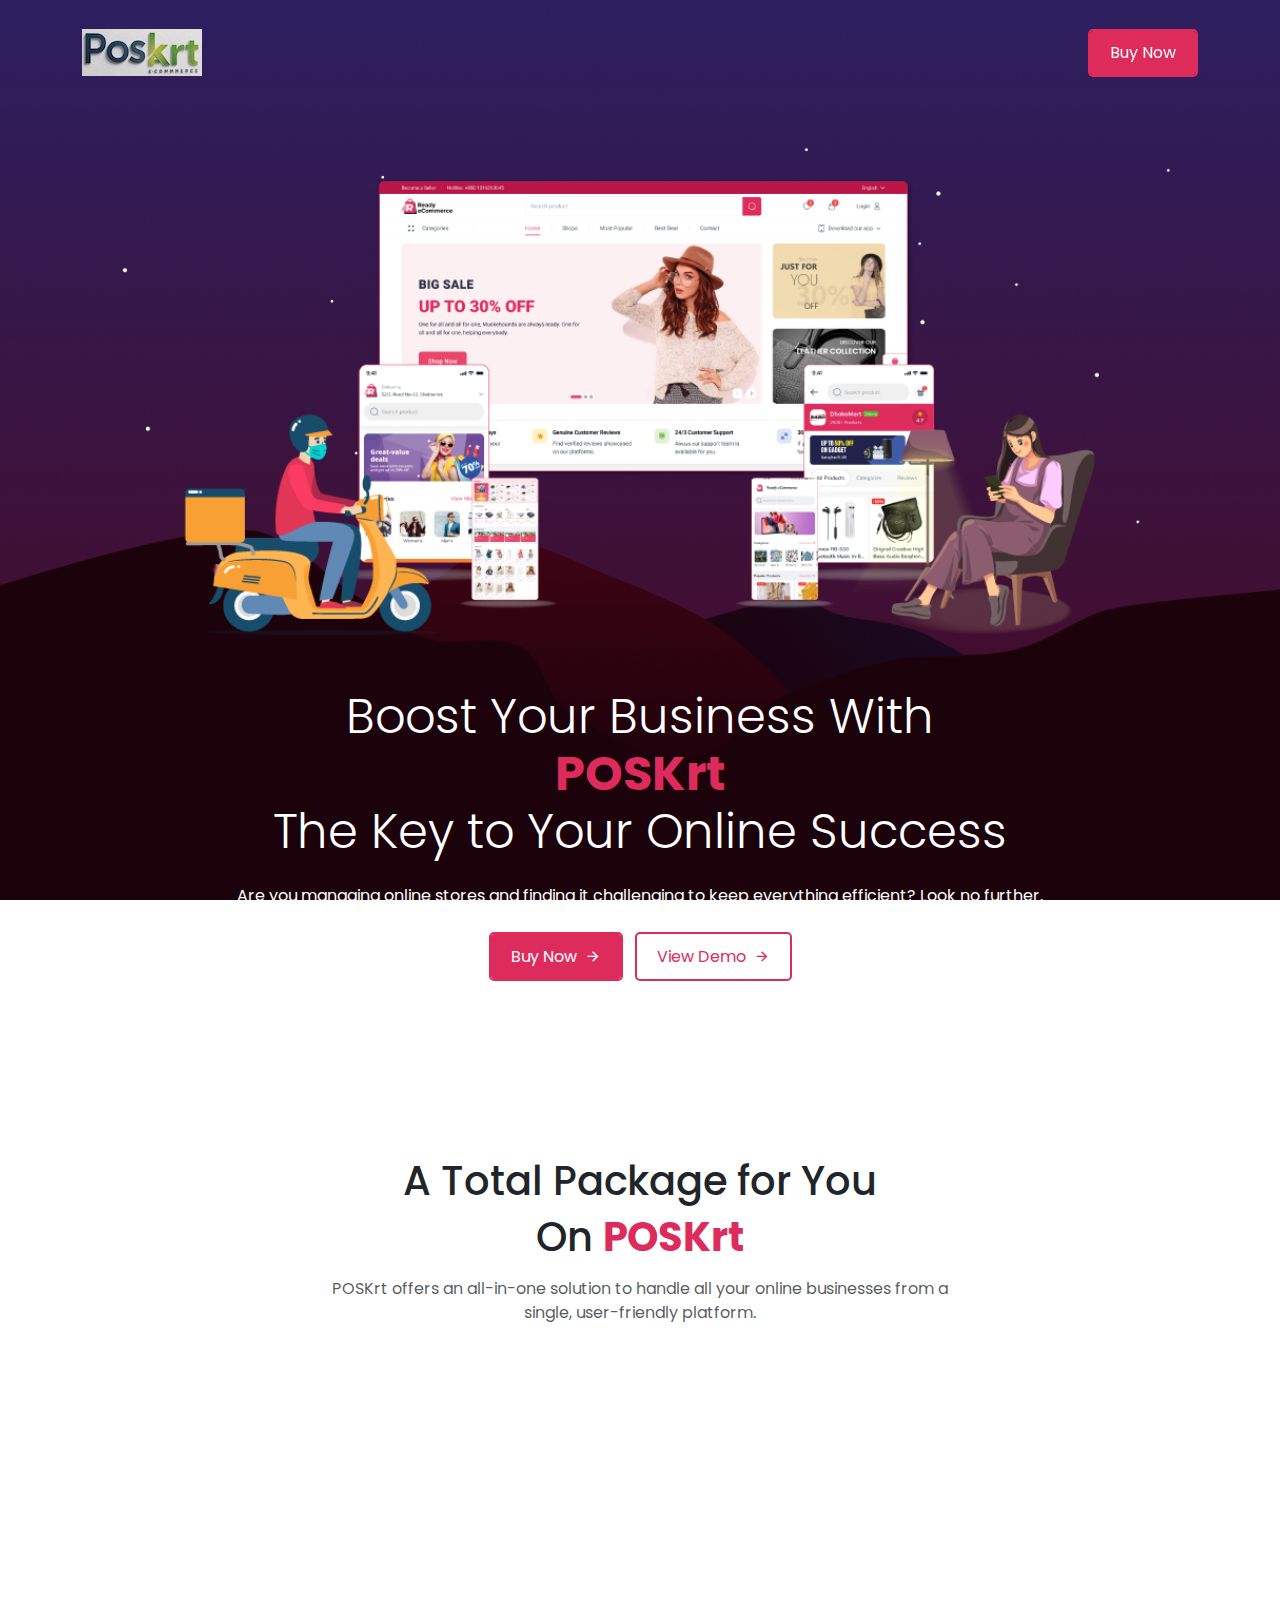
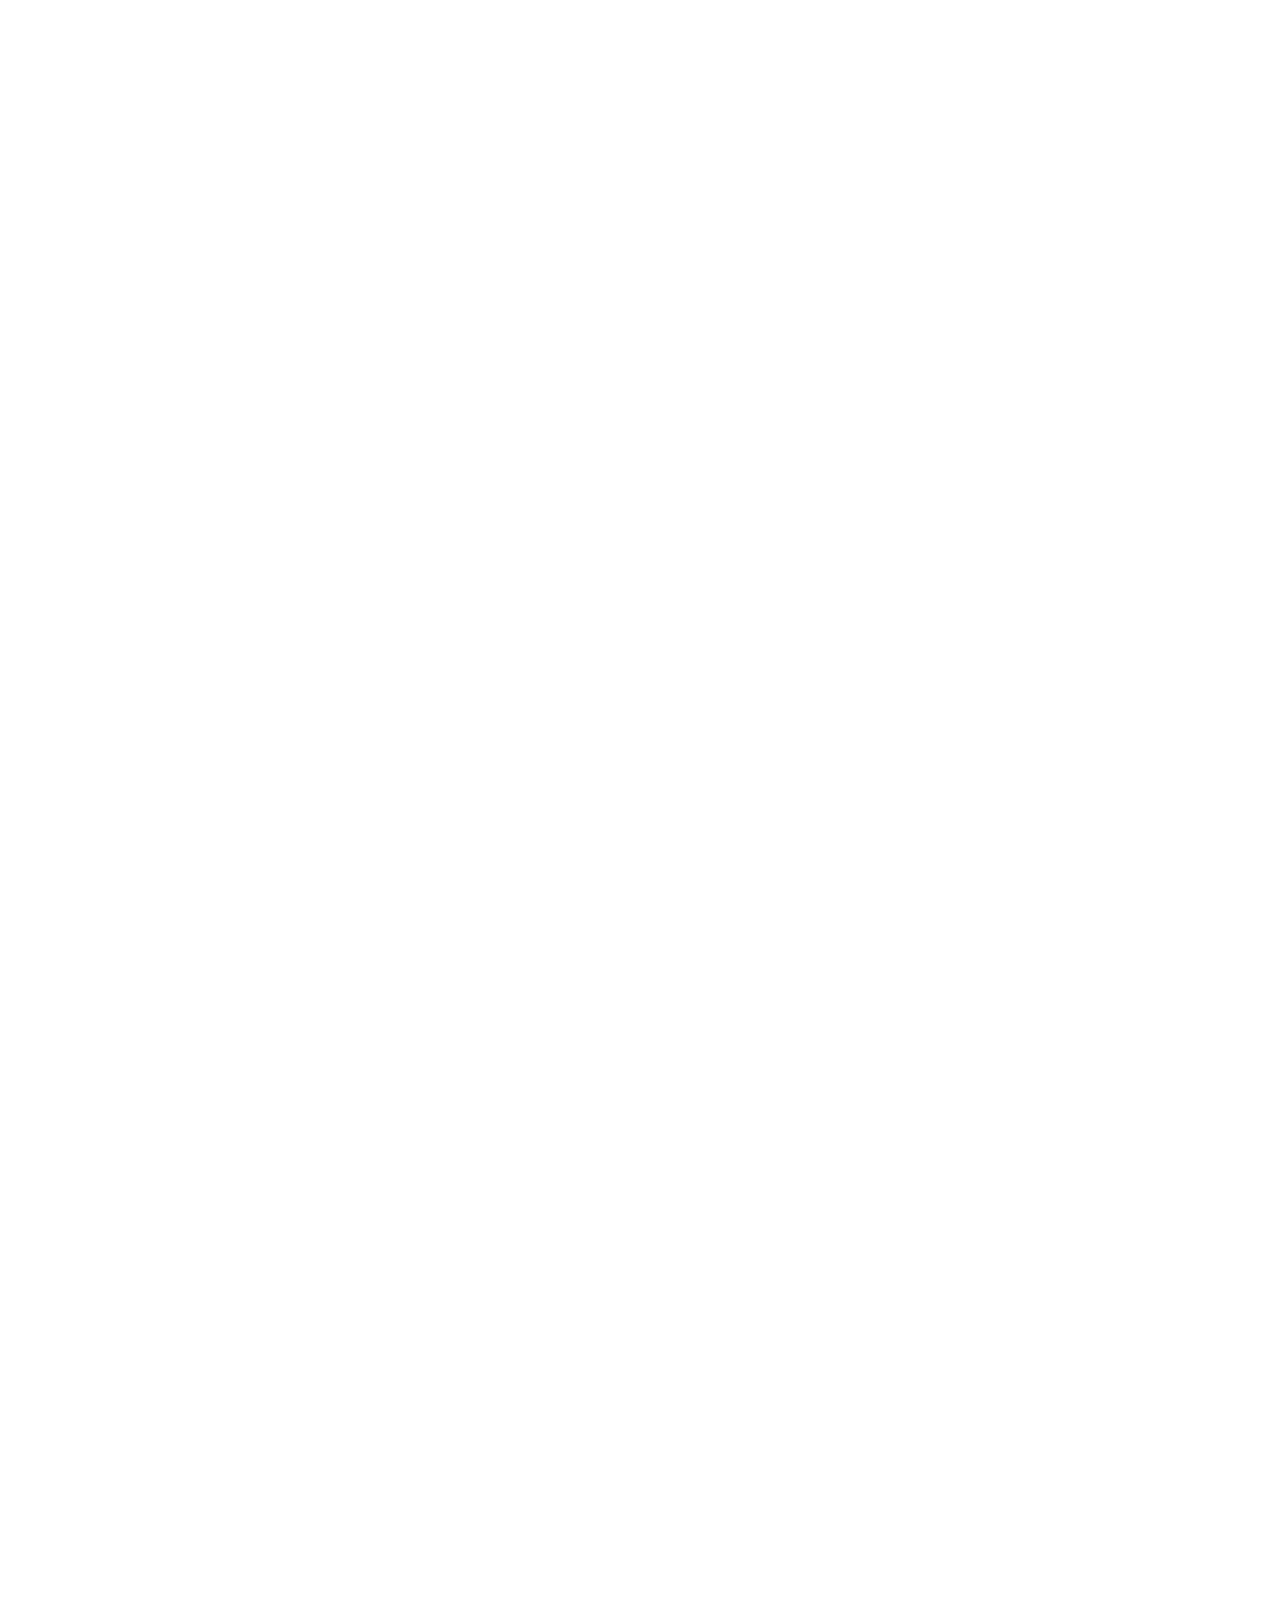
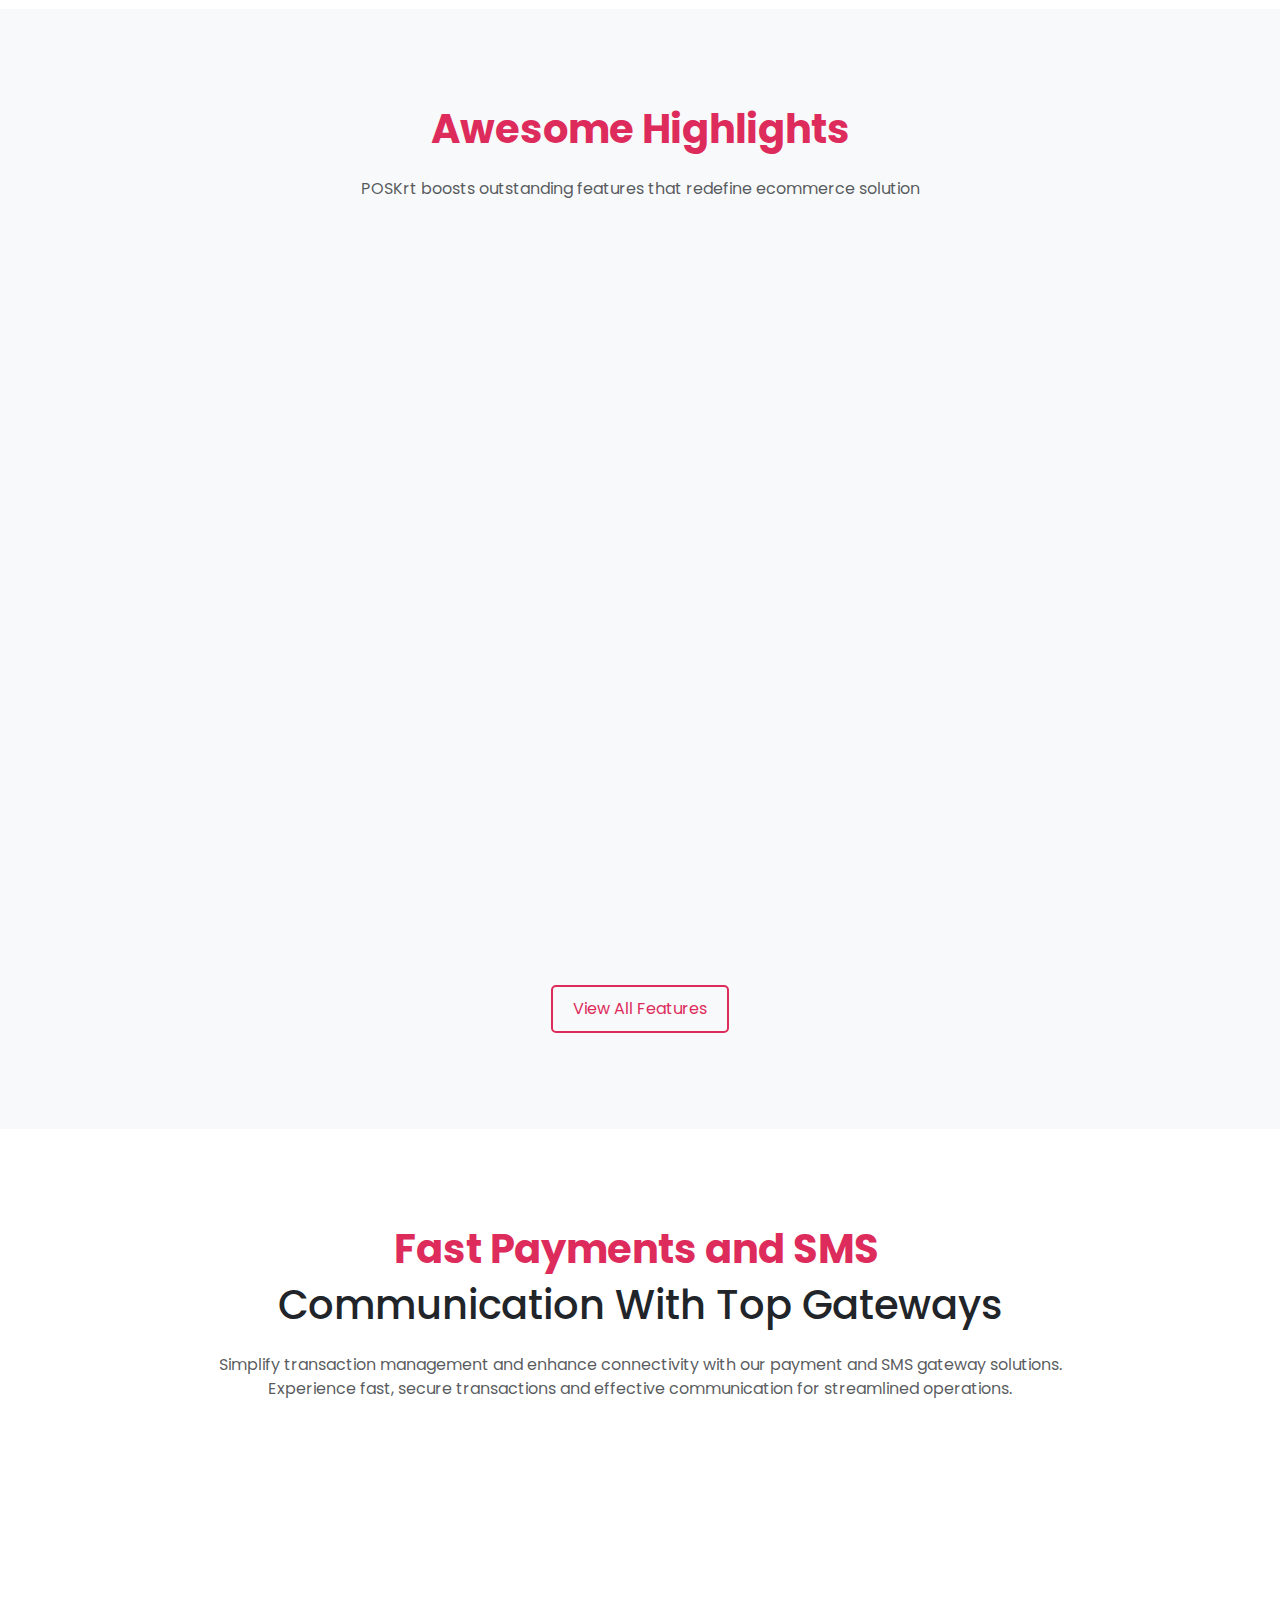
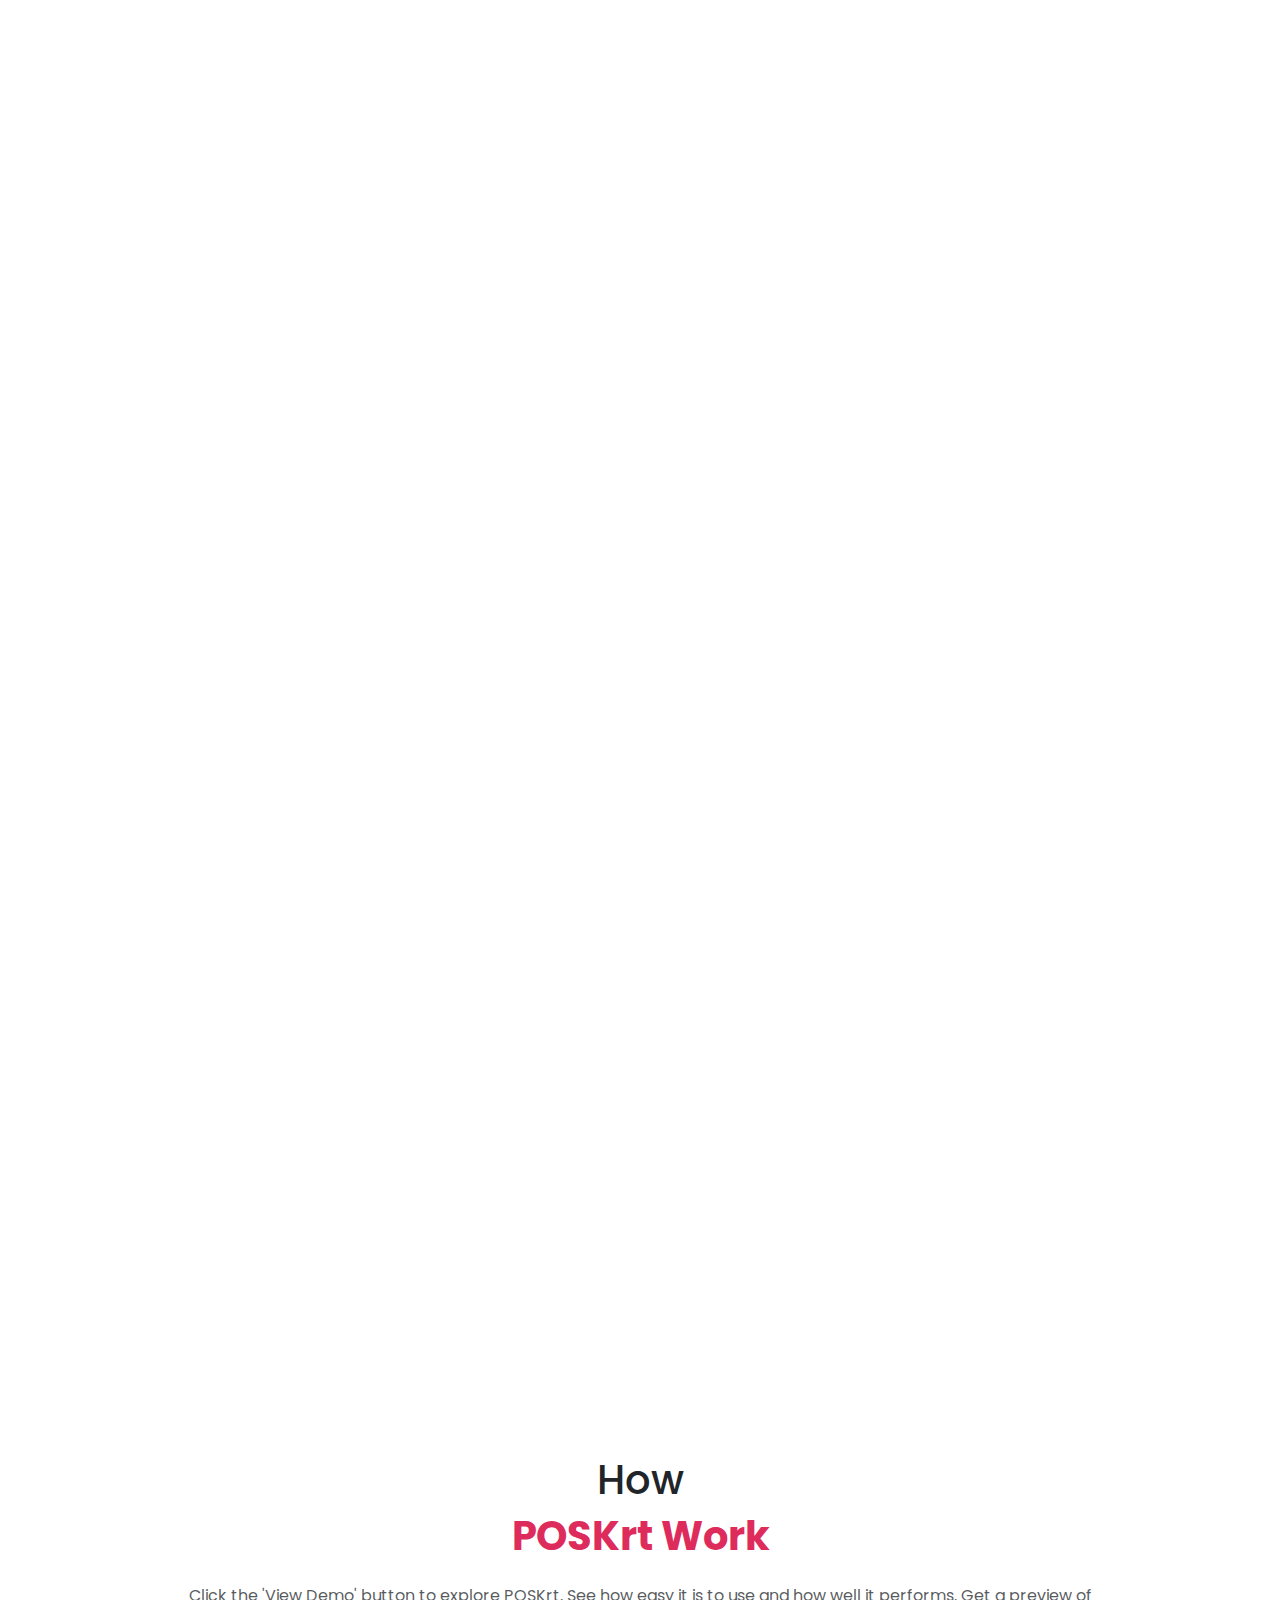
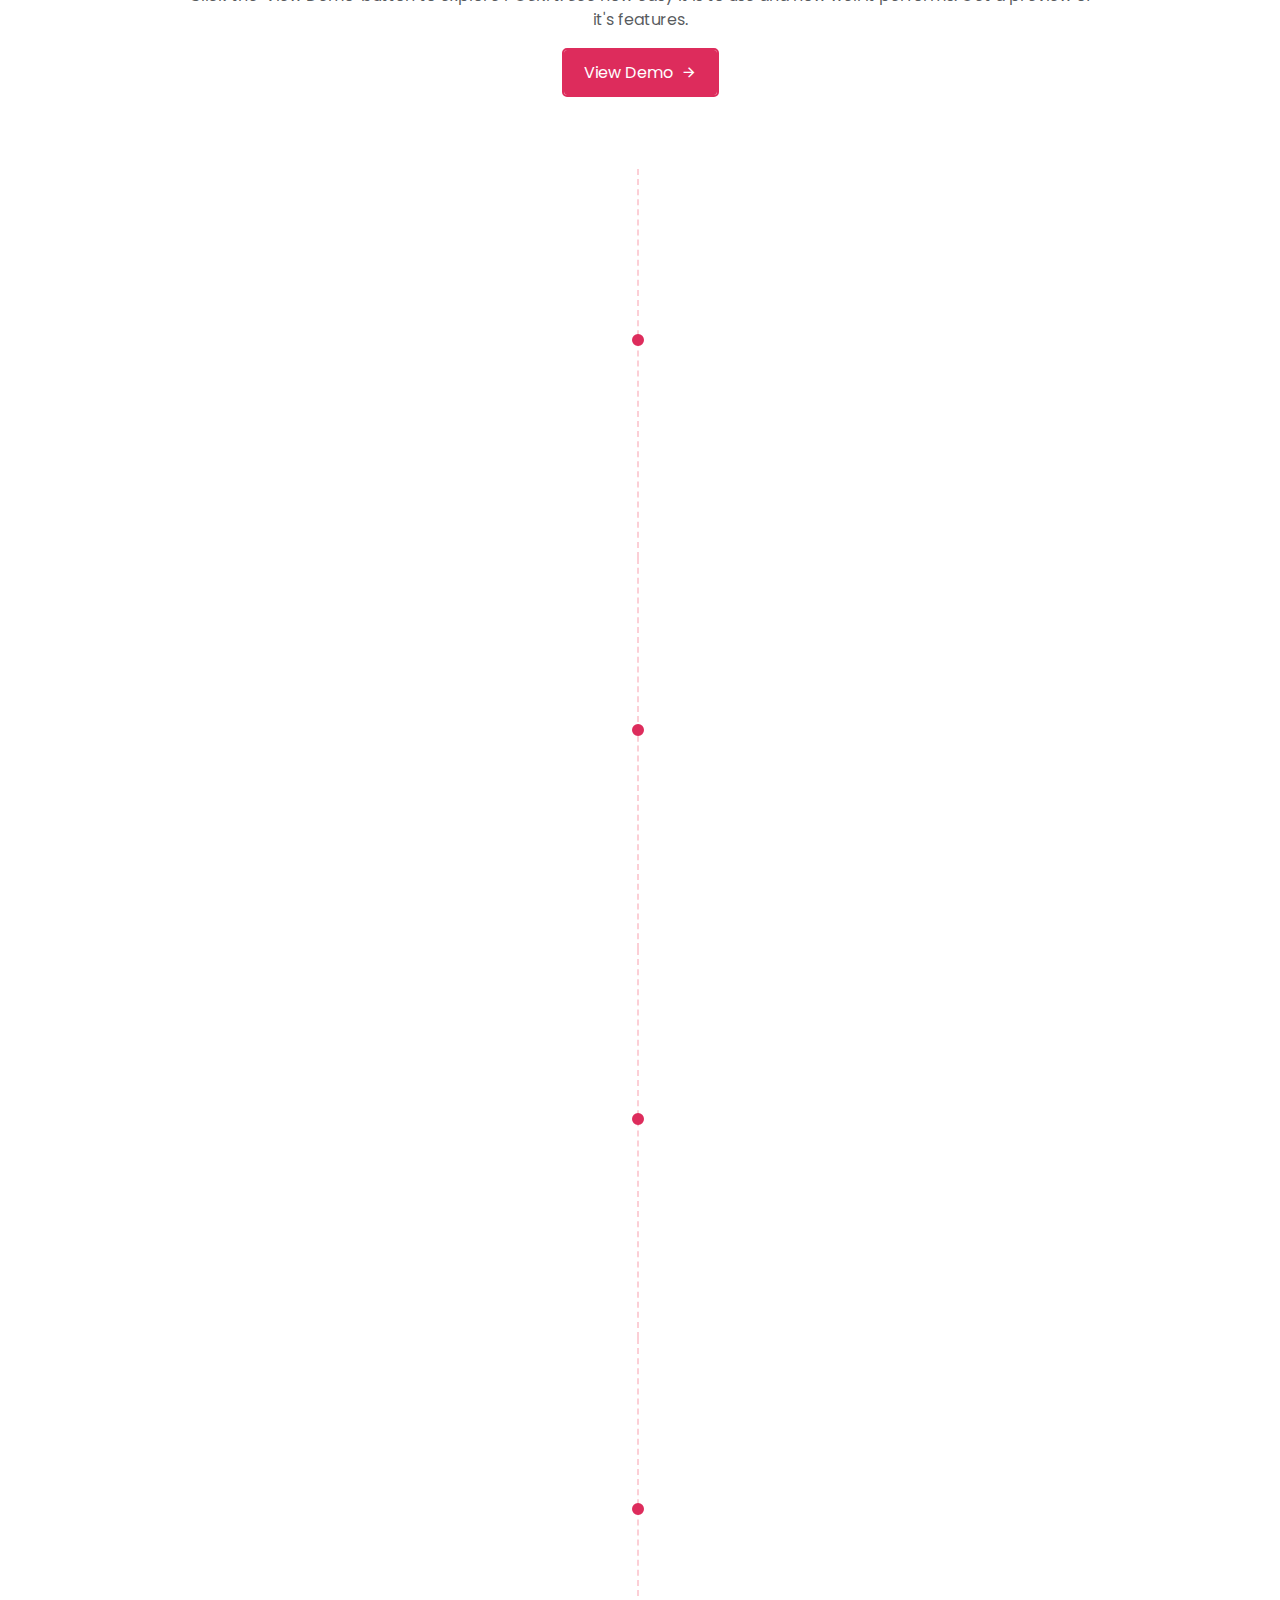
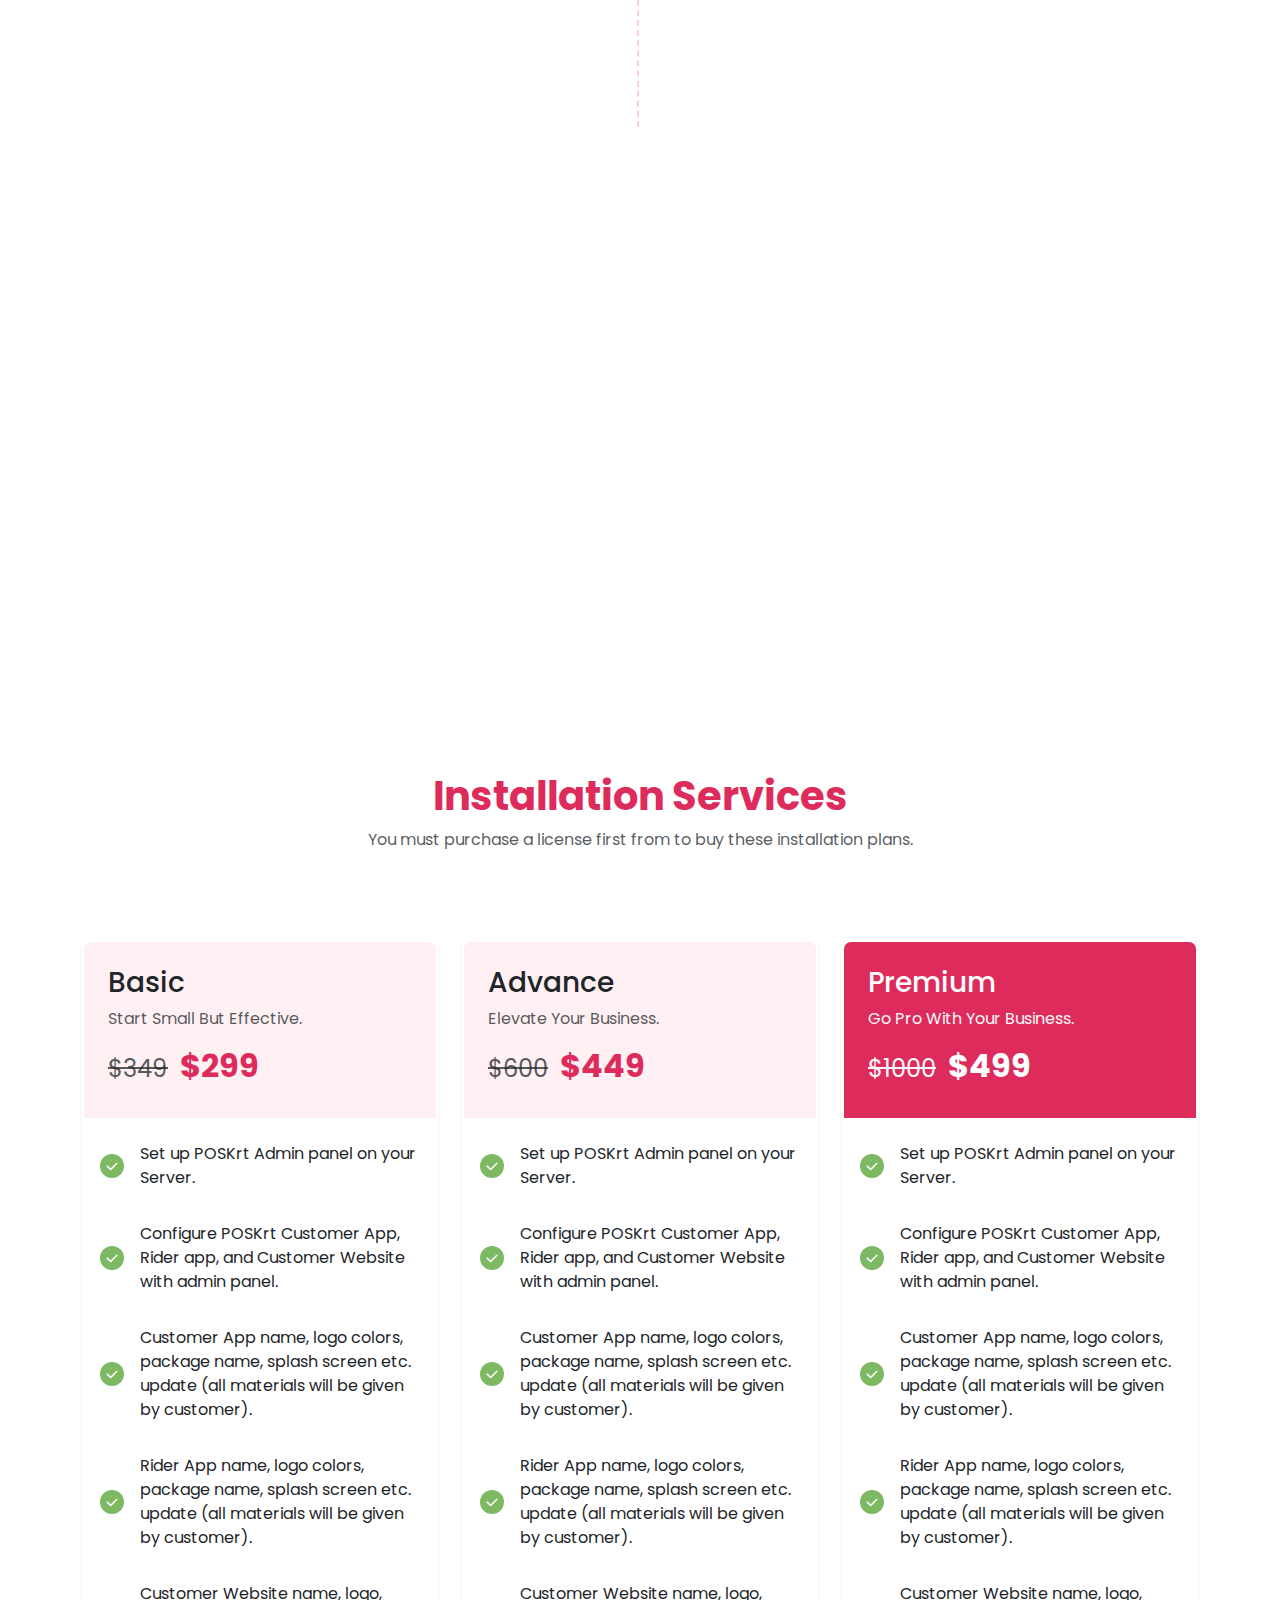
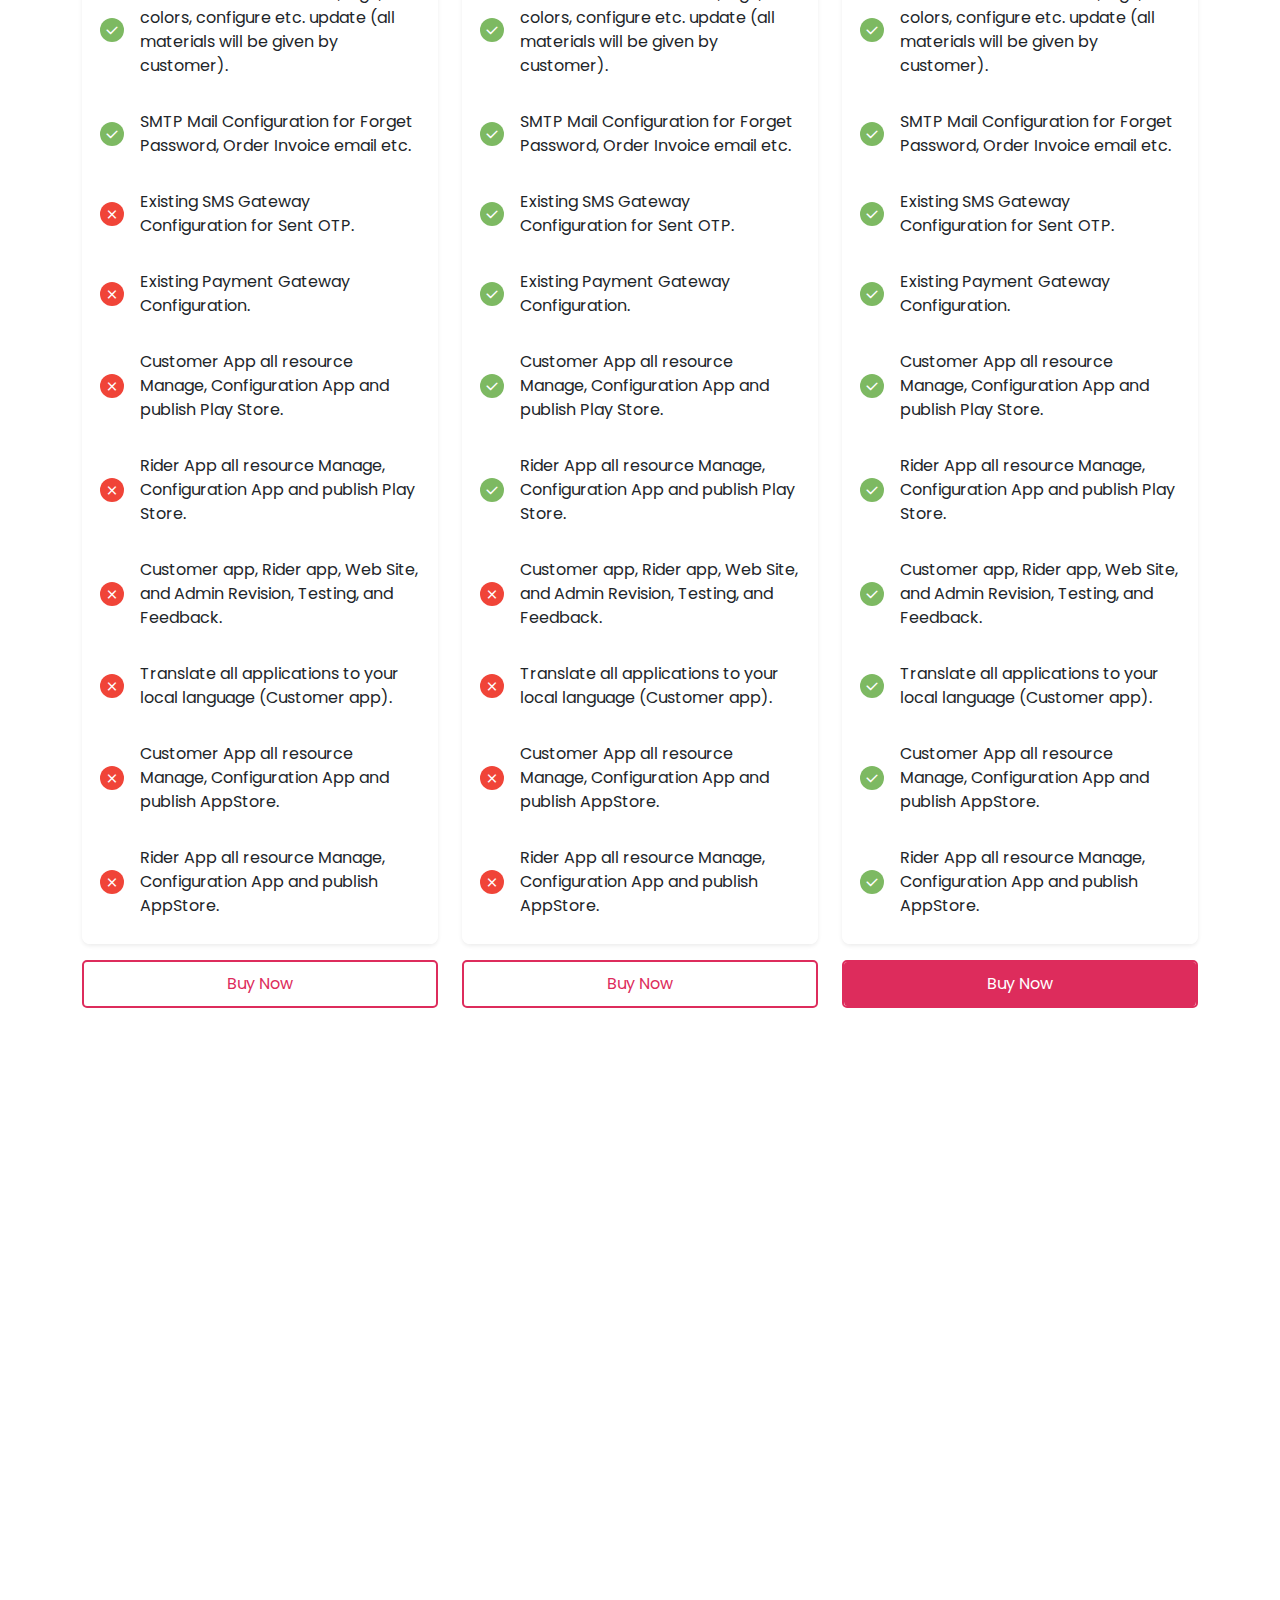
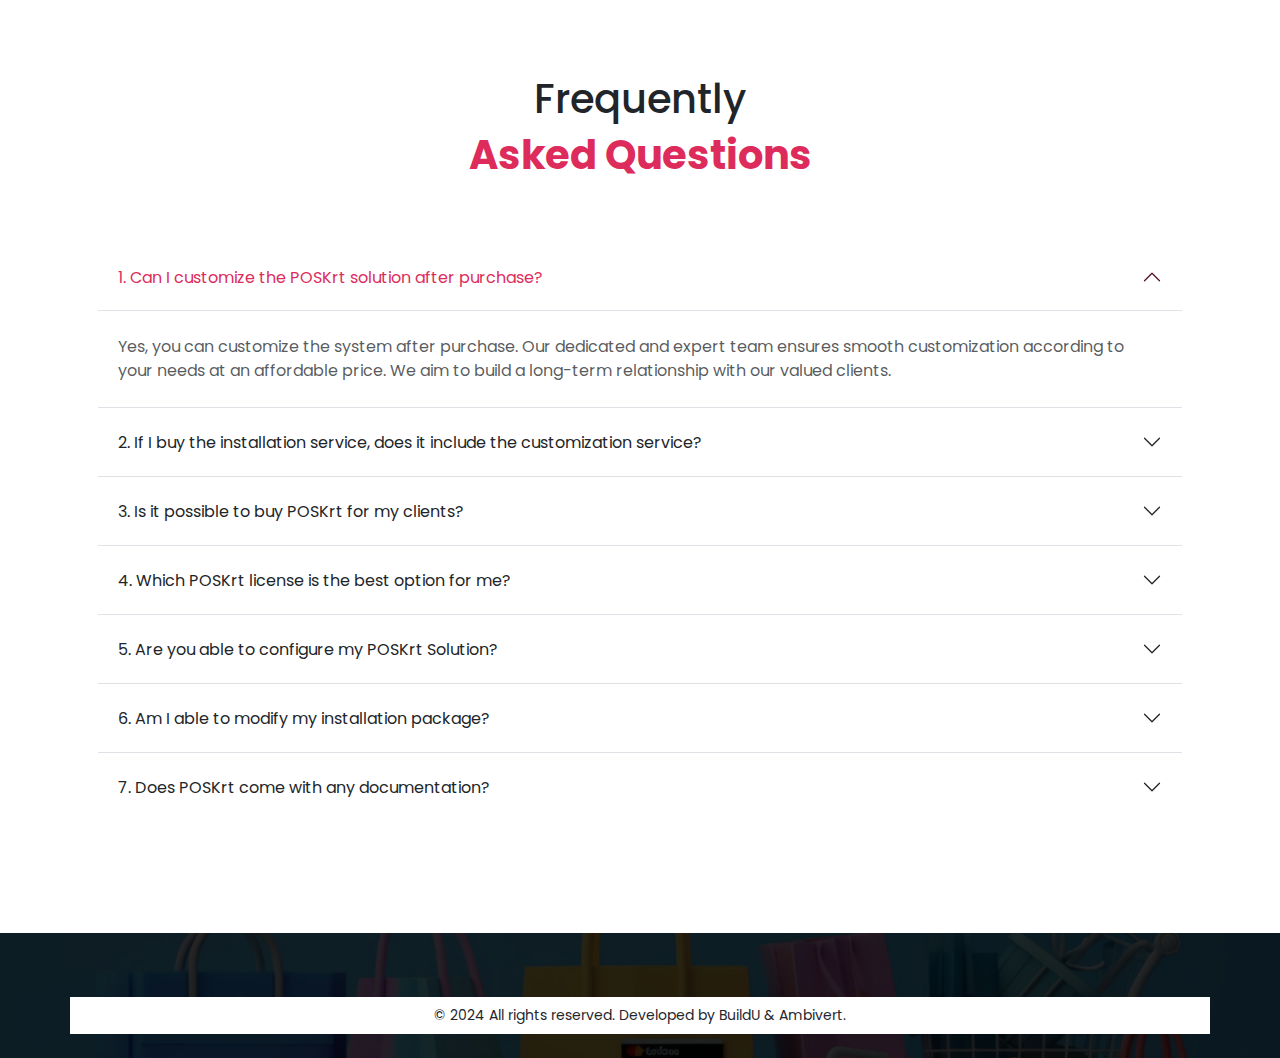
==== commit eff9e758: "Update index.html" ====
--- a/index.html
+++ b/index.html
@@ -1545,7 +1545,7 @@
 
     <!-- Copyright -->
     <div class="text-center bg-white text-dark small py-2 mt-3">
-        © 2024 All rights reserved. 
+        © 2024 All rights reserved. Developed by BuildU & Ambivert.
     </div>
 </footer>    </main>
 
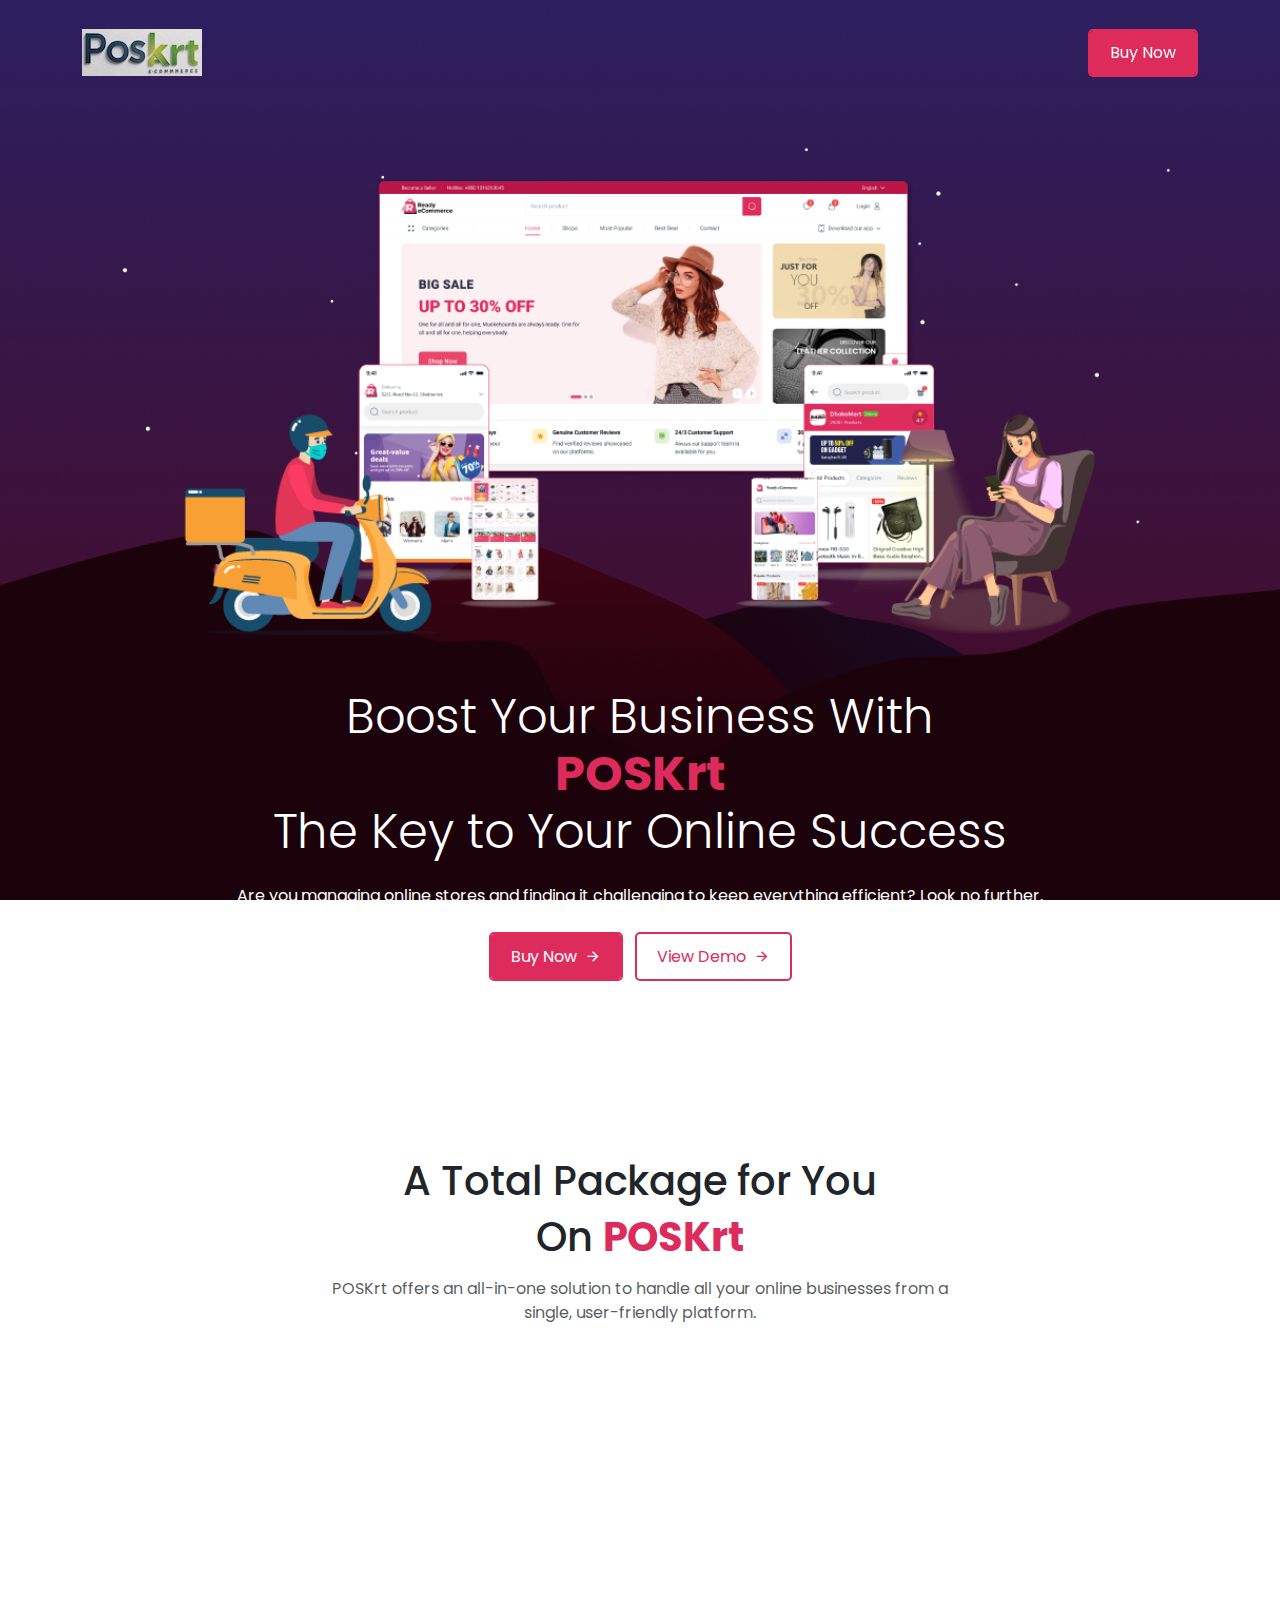
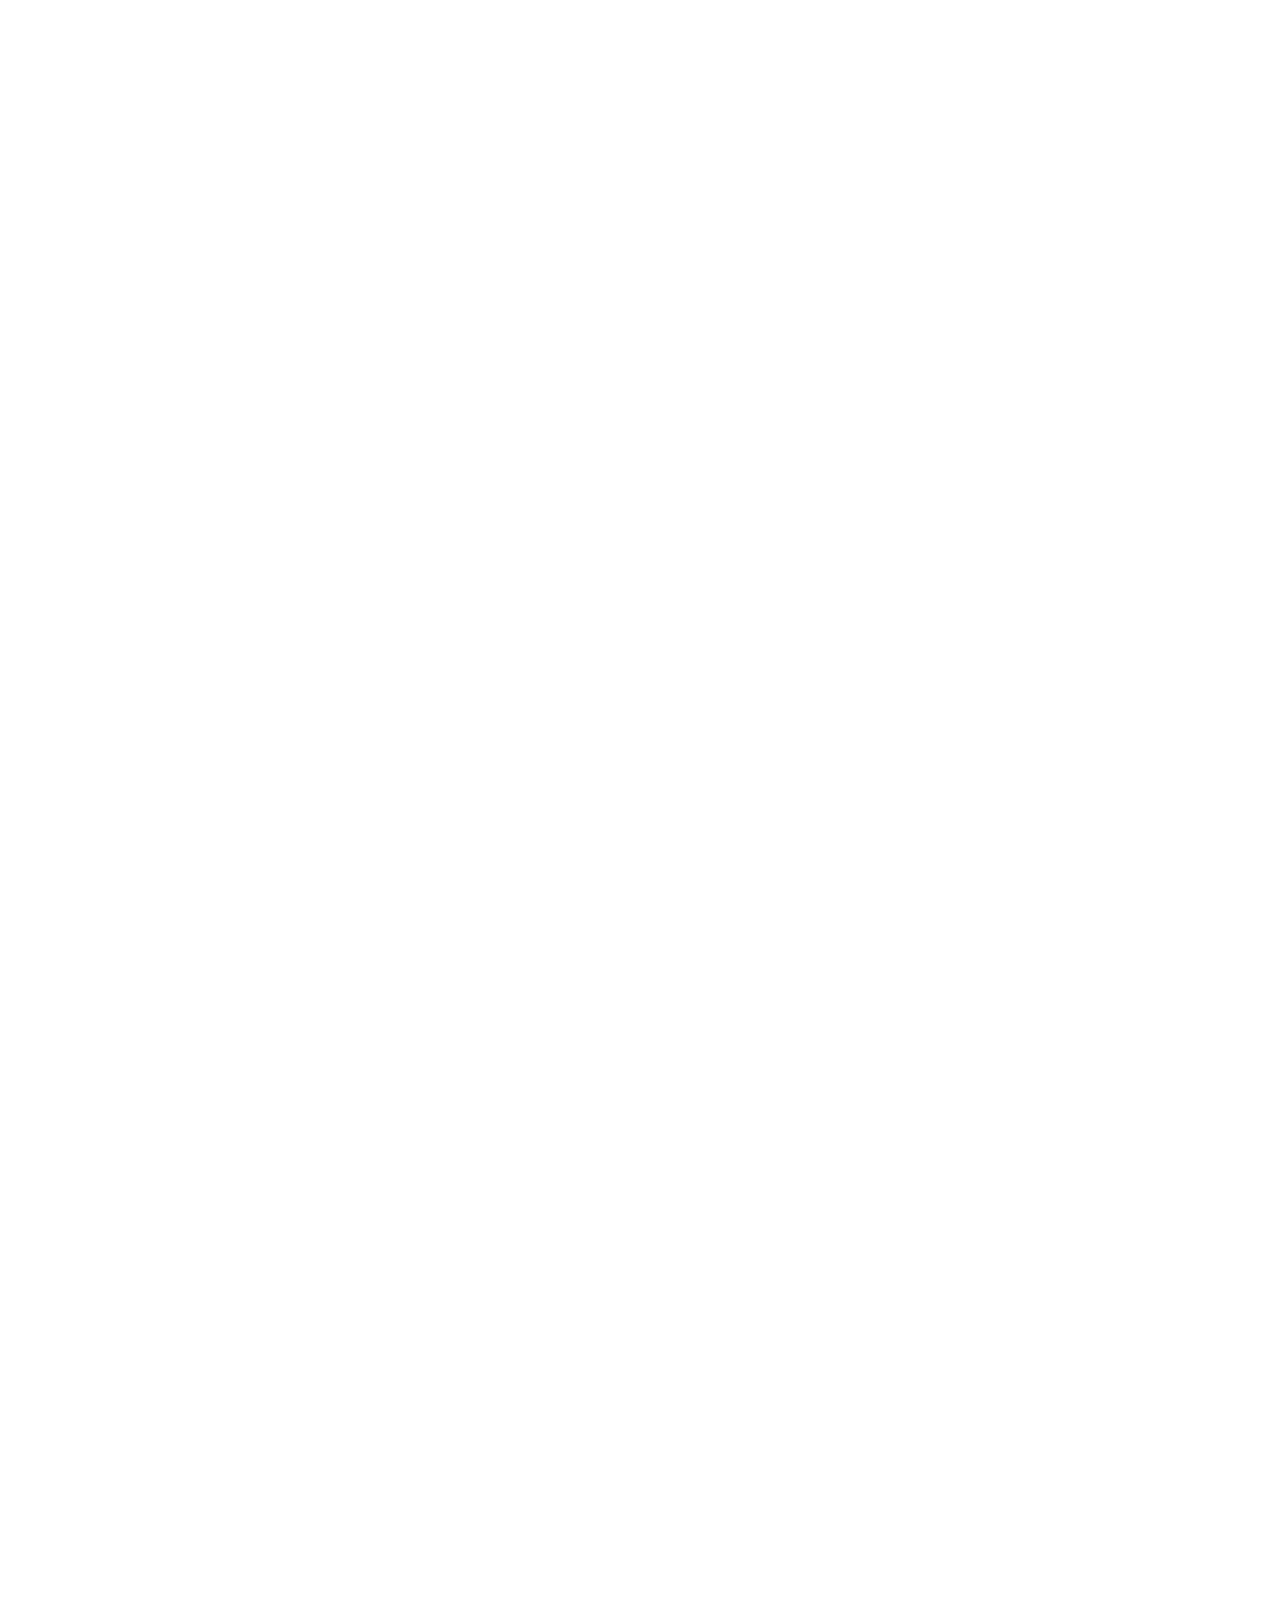
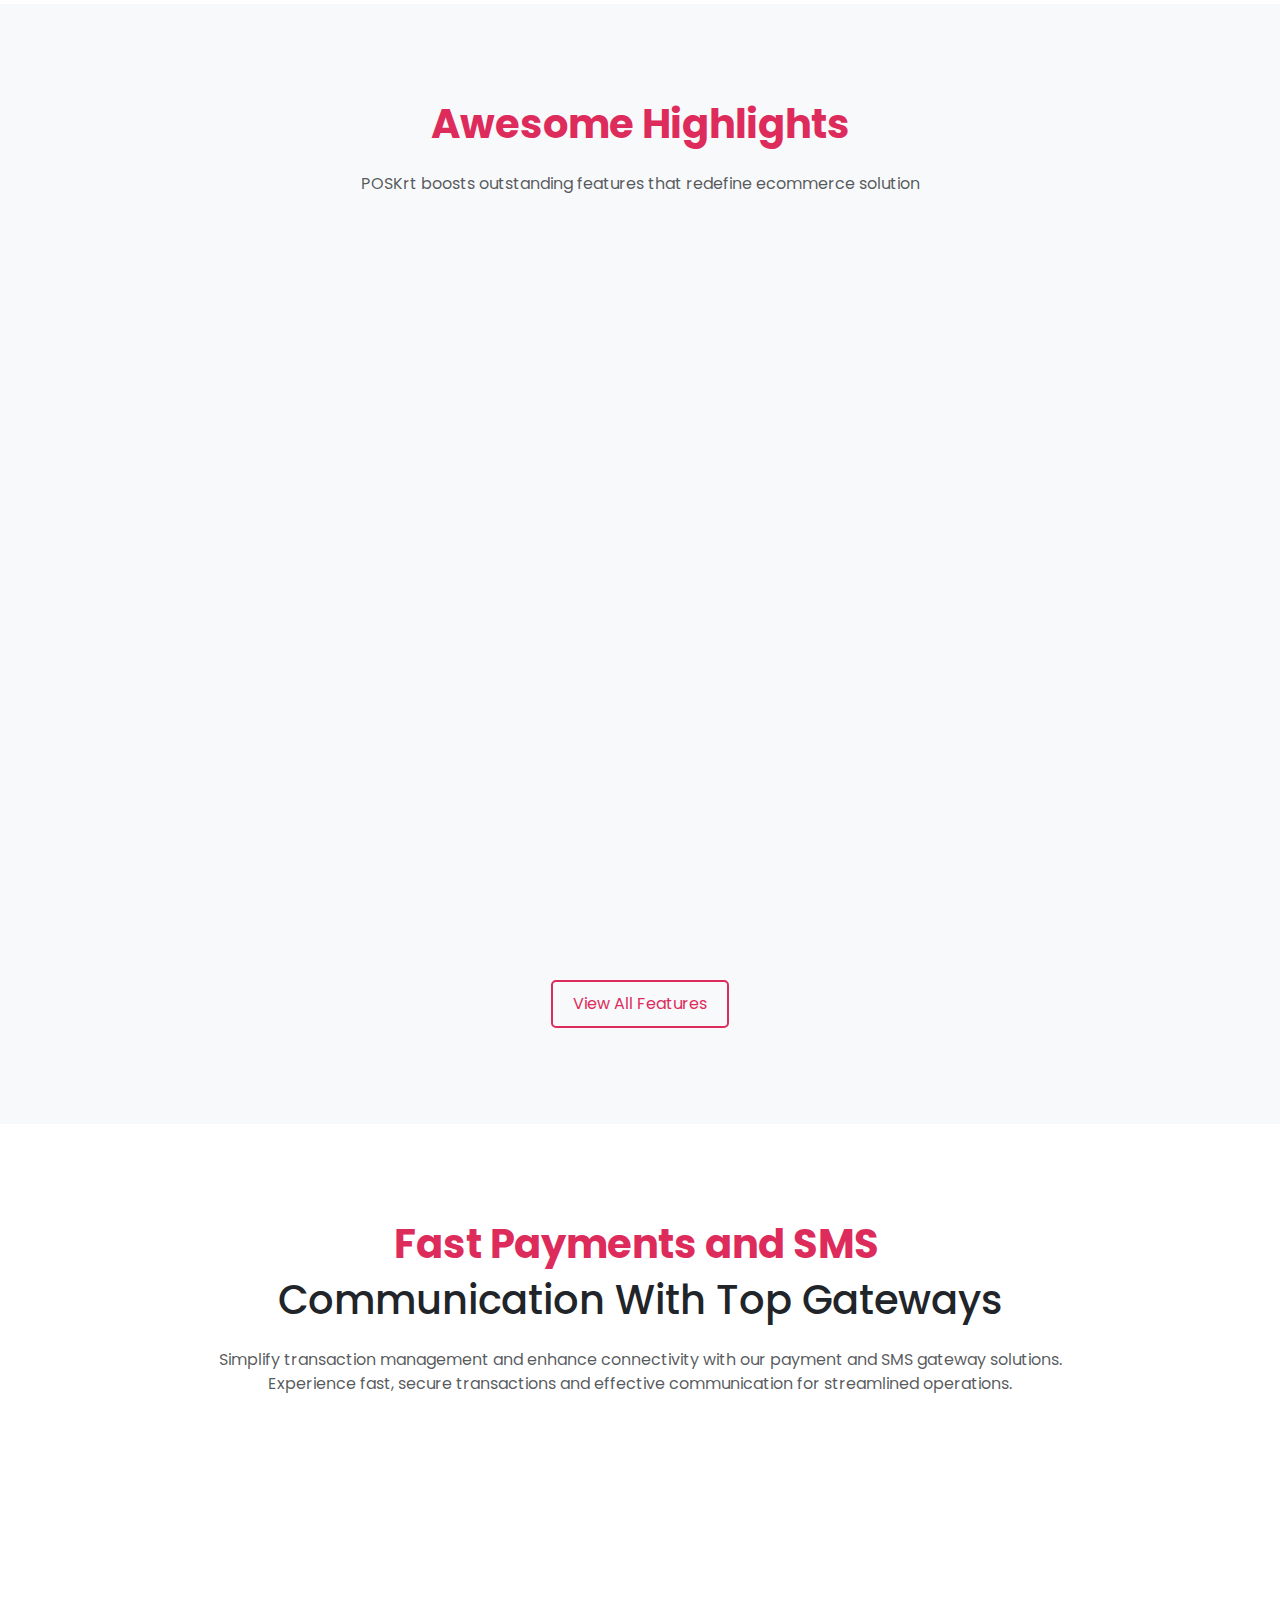
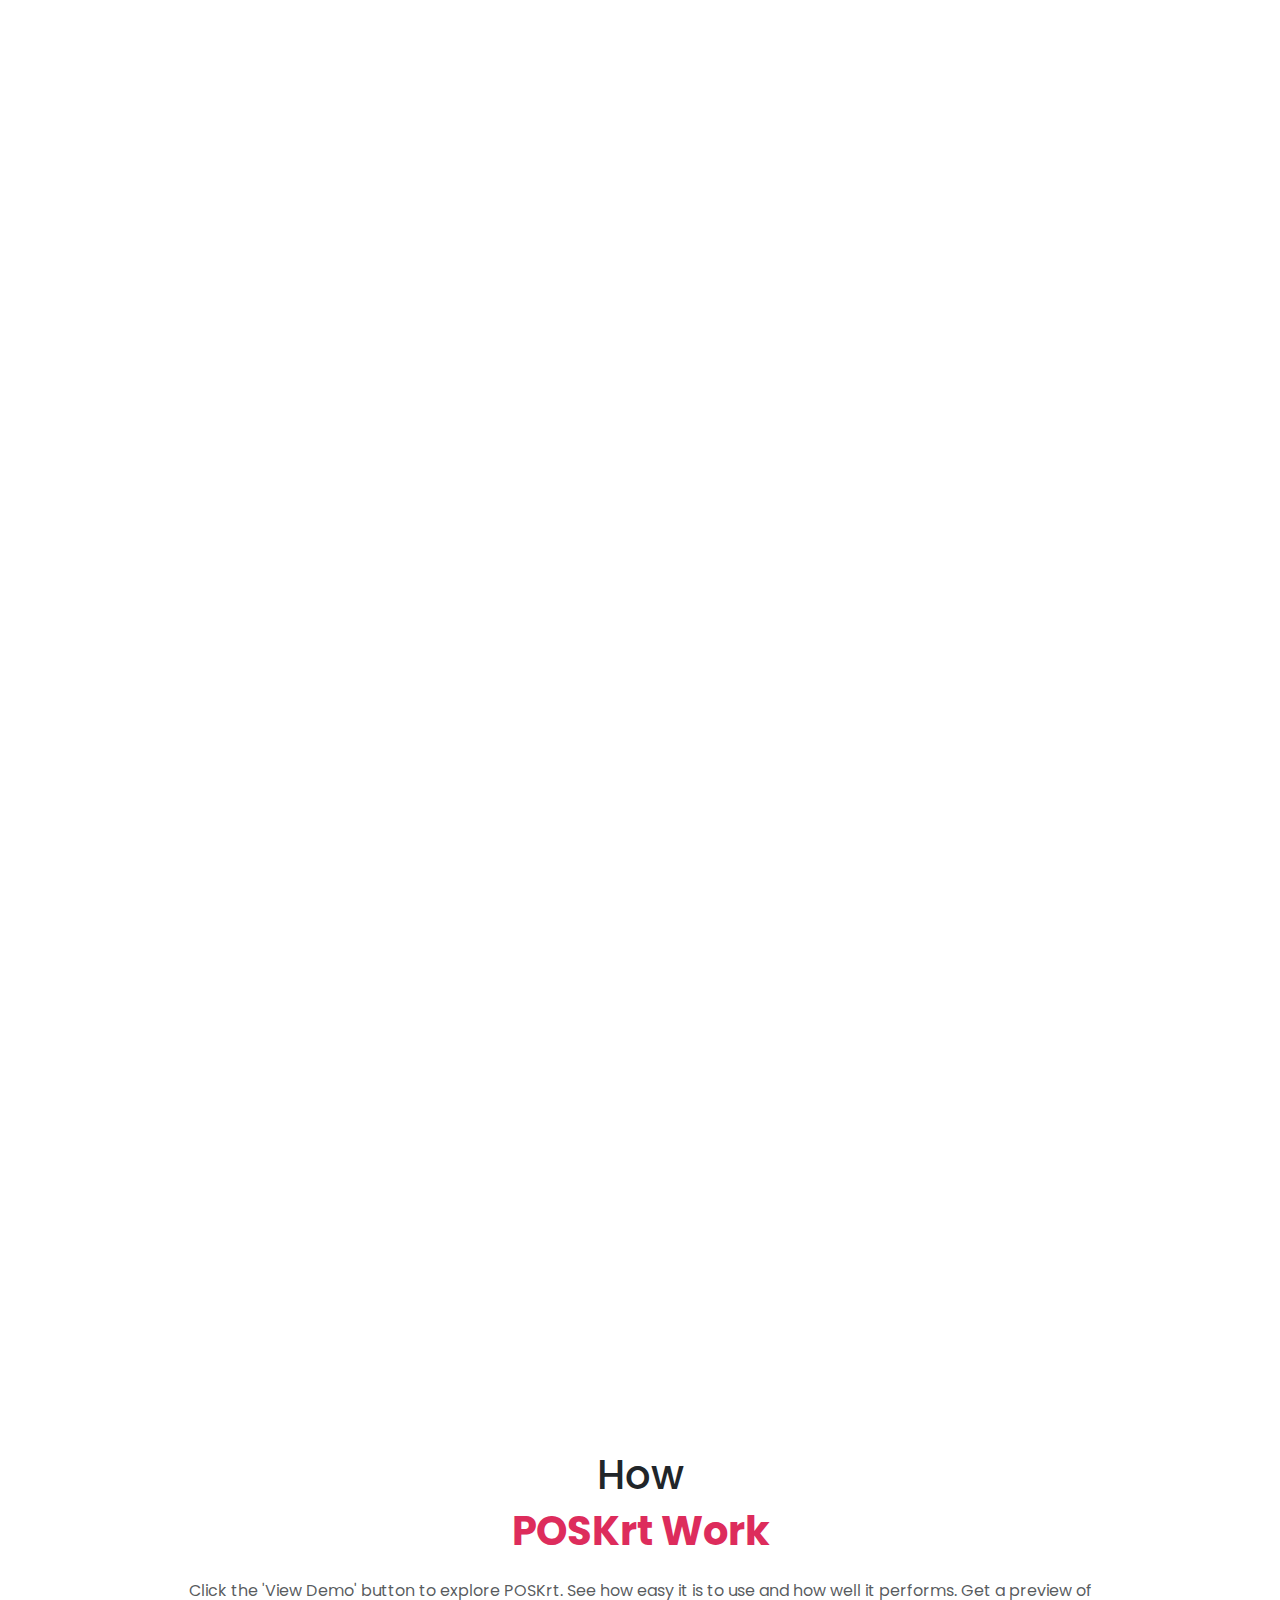
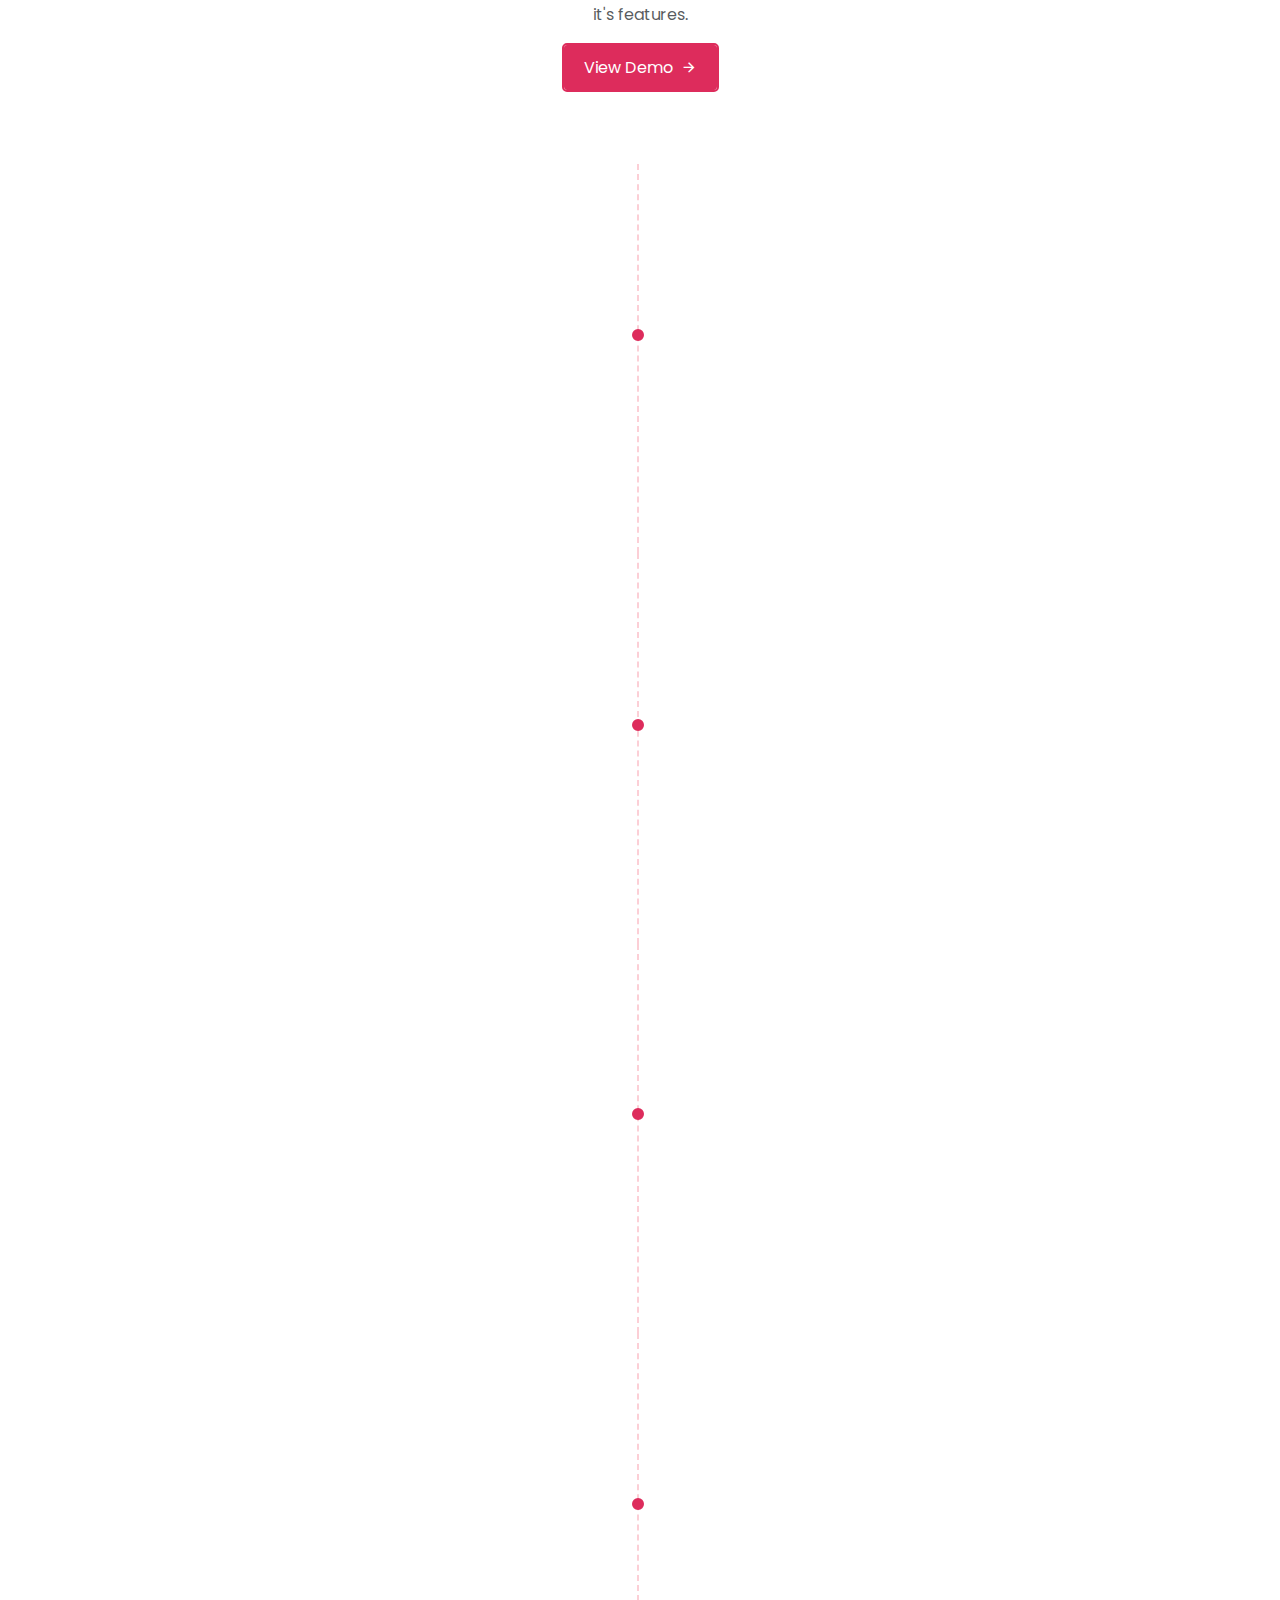
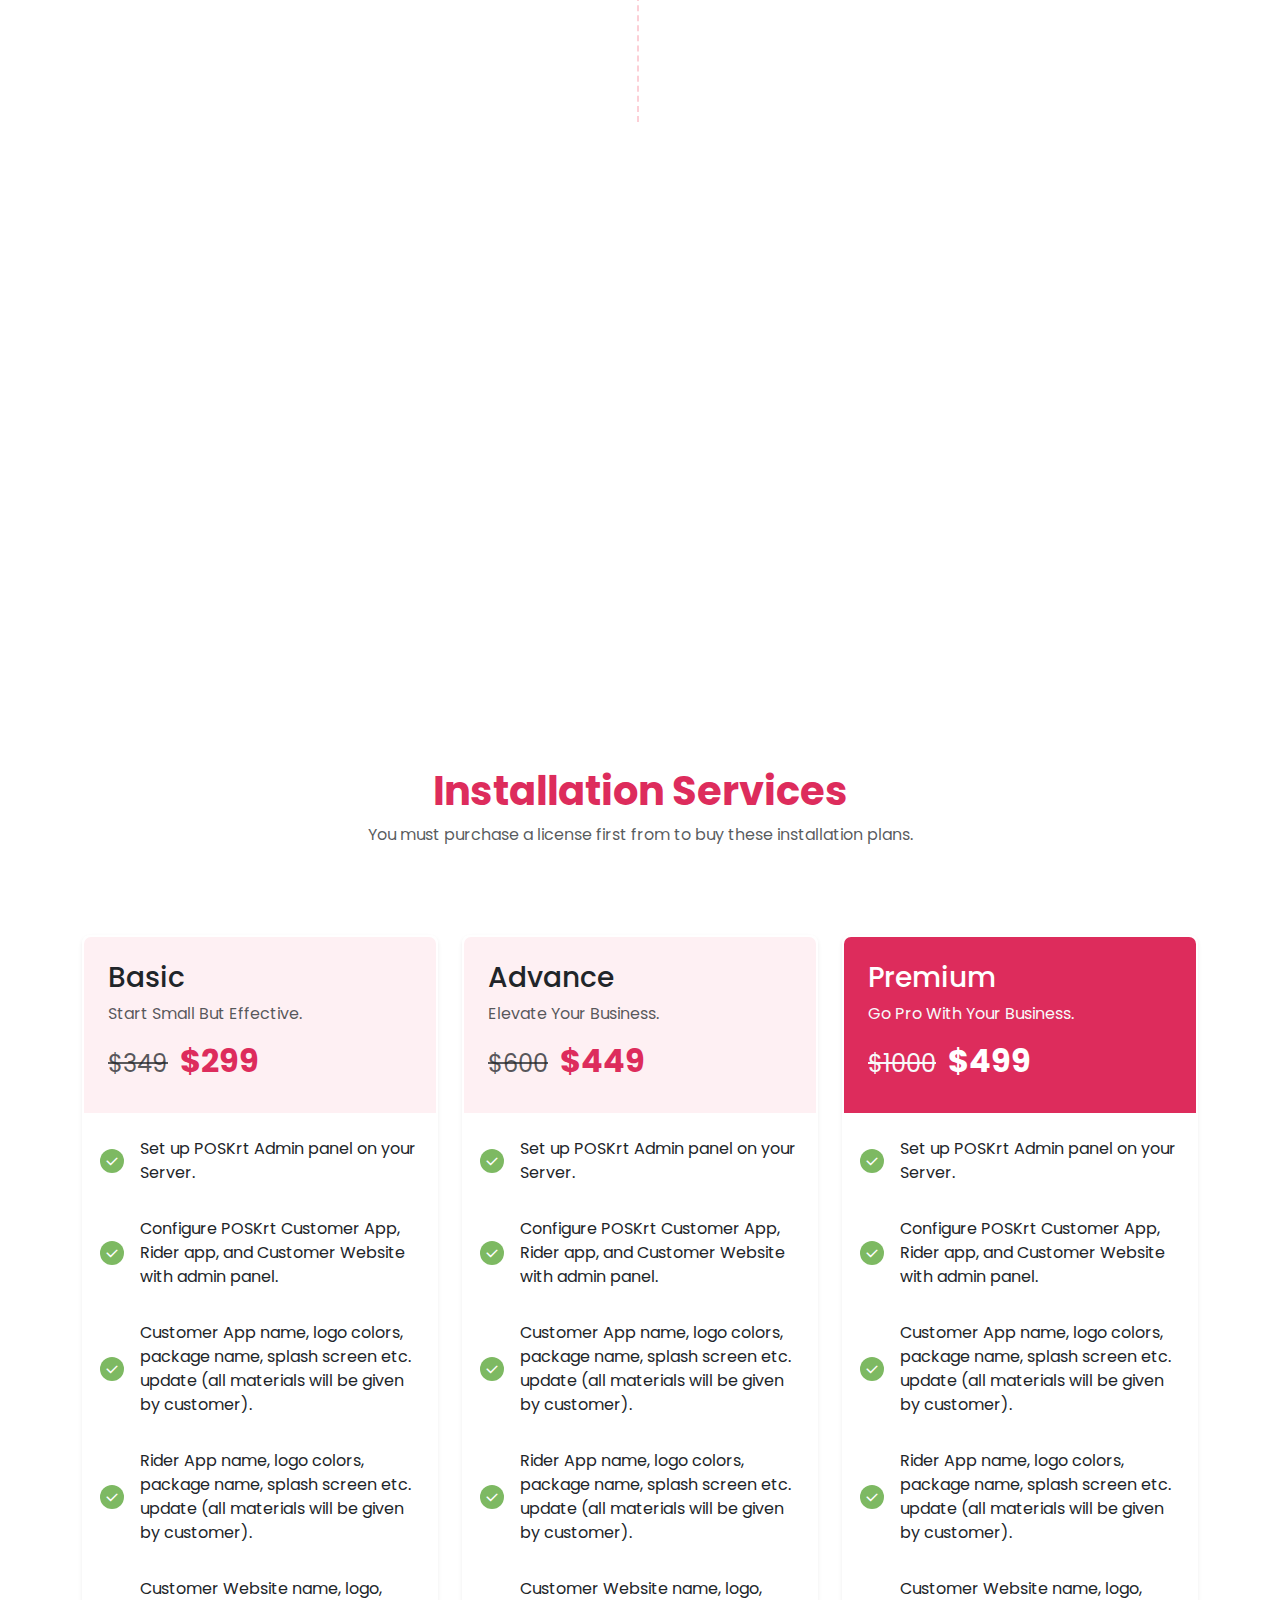
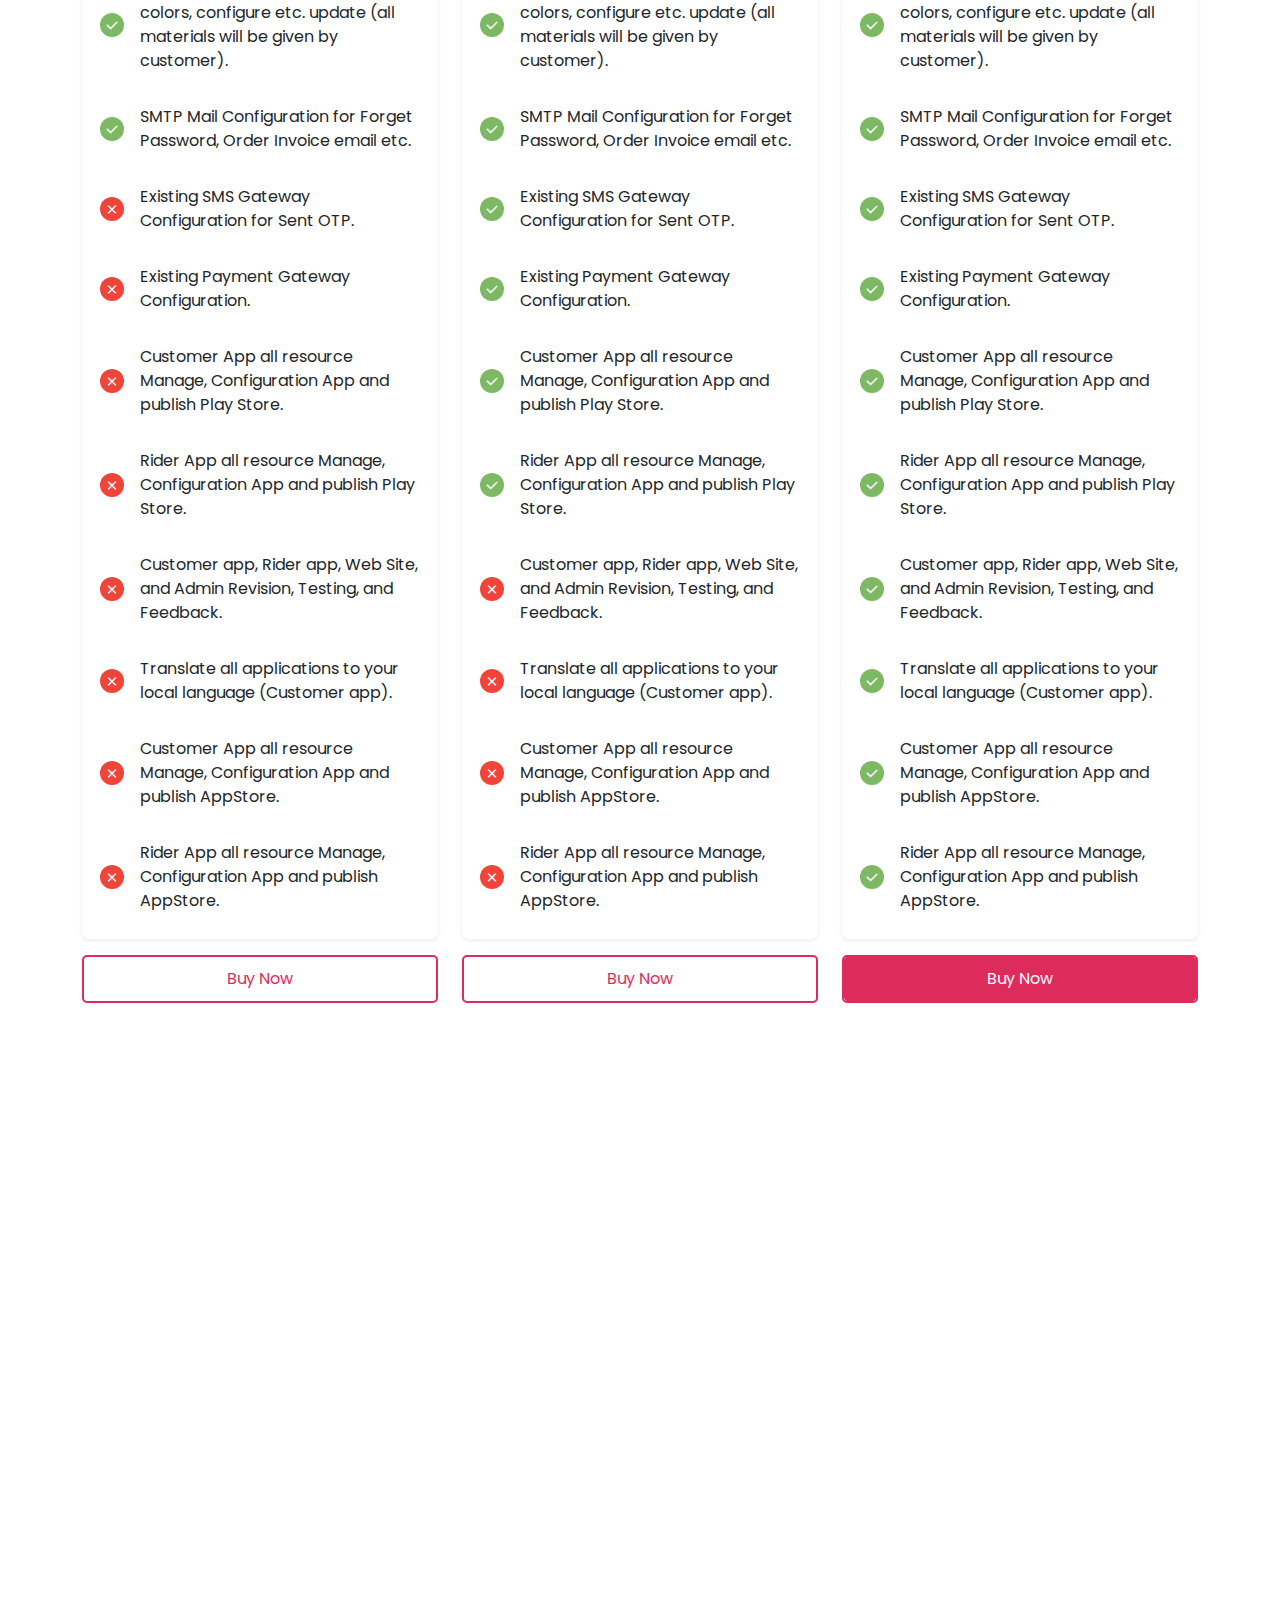
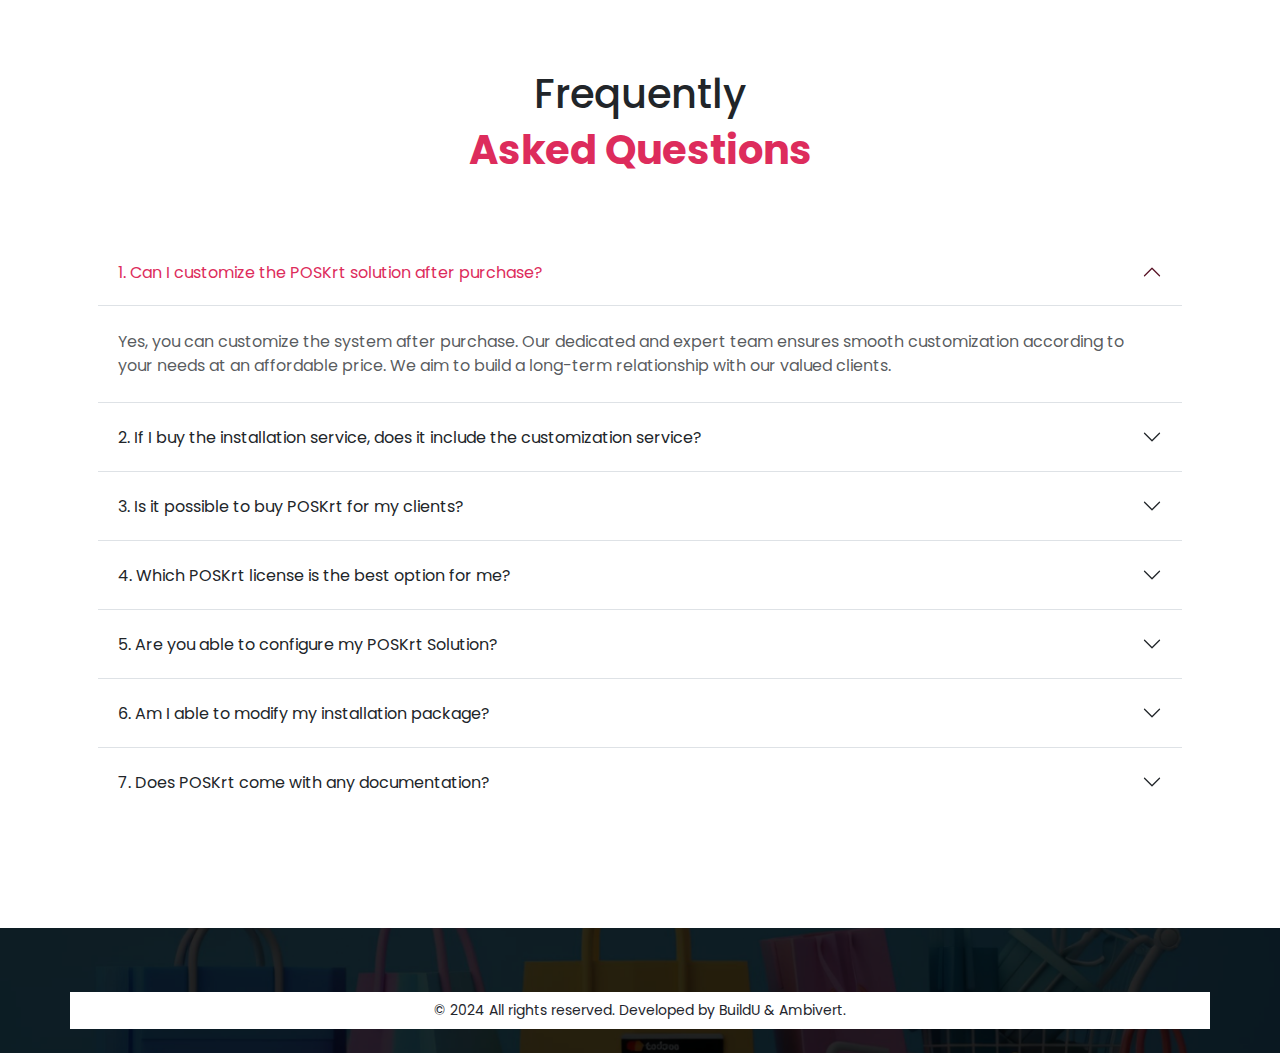
==== commit 4f9e5dea: "Update index.html" ====
--- a/index.html
+++ b/index.html
@@ -340,7 +340,7 @@
                 <div class="card-body p-4 my-auto">
                     <h3 class="card-title text-primary fw-bold mb-4">Super Admin Panel</h3>
                     <p class="card-text fs-5 free-text"> POSKrt is built using Vue.js, a progressive JavaScript framework known for its flexibility and performance. This ensures a responsive and dynamic user experience.</p>
-                    <a target="_blank" href="https://demo.poskat.com/admin/login"><button class="custom-btn btn1 w-100">Explore Demo <i class="ri-arrow-right-line ms-2"></i></button></a>
+                    <!-- <a target="_blank" href="https://demo.poskat.com/admin/login">  <button class="custom-btn btn1 w-100">Explore Demo <i class="ri-arrow-right-line ms-2"></i></button></a> -->
                 </div>
             </div>
         </div>
@@ -352,7 +352,7 @@
                 <div class="card-body p-4 my-auto my-auto">
                     <h3 class="card-title text-primary fw-bold mb-4">Vue.js Website</h3>
                     <p class="card-text fs-5 free-text">The admin panel in eCommerce solutions serves as a centralized dashboard for managing products, orders, customers, content, payments, security, integrations, and store settings.</p>
-                    <a target="_blank" href="https://demo.poskat.com/"><button class="custom-btn btn2 w-100">Explore Demo <i class="ri-arrow-right-line ms-2"></i></button></a>
+                    <!-- <a target="_blank" href="https://demo.poskat.com/"> <button class="custom-btn btn2 w-100">Explore Demo <i class="ri-arrow-right-line ms-2"></i></button></a> -->
                 </div>
             </div>
             <div class="col-lg-6">
@@ -370,7 +370,7 @@
                 <div class="card-body p-4 my-auto">
                     <h3 class="card-title text-primary fw-bold mb-4">Seller Admin Panel</h3>
                     <p class="card-text fs-5 free-text"> POSKrt features a comprehensive Seller admin panel designed for efficient management. It offers tools for inventory control, order processing, and performance analytics.</p>
-                    <a target="_blank" href="https://demo.poskat.com/shop/login"><button class="custom-btn btn1 w-100">Explore <i class="ri-arrow-right-line ms-2"></i></button></a>
+                    <!-- <a target="_blank" href="https://demo.poskat.com/shop/login"><button class="custom-btn btn1 w-100">Explore <i class="ri-arrow-right-line ms-2"></i></button></a> -->
                 </div>
             </div>
         </div>
@@ -386,8 +386,8 @@
                     <p class="text-muted px-4 small">Customers can utilize the customer app to conveniently browse products, make purchases, track orders, and stay updated with promotions, enhancing their shopping experience and fostering brand loyalty.</p>
                 </div>
                 <div class="card-footer d-flex justify-content-center bg-white border-0 border-secondary border-top py-2">
-                    <a href="https://apps.apple.com/us/app/ready-ecommerce/id6504087322" target="_blank"><img src="src/home/image/apple.png" alt="Apple"></a>
-                    <a href="https://play.google.com/store/apps/details?id=com.readyecommerce" target="_blank"><img src="src/home/image/android.png" alt="Android"></a>
+                    <a href="#" target="_blank"><img src="src/home/image/apple.png" alt="Apple"></a>
+                    <a href="#" target="_blank"><img src="src/home/image/android.png" alt="Android"></a>
                     <!-- <a target="_blank" href="https://drive.google.com/file/d/1GuL8bDVQLsJVuOTuBYUyxj04fN8ARh84/view?usp=sharing"><button class="custom-btn btn1 w-100">Explore <i class="ri-arrow-right-line ms-2"></i></button></a> -->
                 </div>
             </div>
@@ -401,7 +401,7 @@
                     <p class="text-muted px-4 small">The purpose of our seller app is to empower vendors to efficiently manage inventory, process orders, track sales, and communicate with customers, enhancing their operations and boosting sales.</p>
                 </div>
                 <div class="card-footer d-flex justify-content-center bg-white border-0 border-secondary border-top py-2">
-                    <a href="https://drive.google.com/file/d/1Iz5uoVmySH71GoHlujRBEhsADum59bE3/view?usp=sharing"><button class="custom-btn btn1 py-2">Explore <i class="ri-arrow-right-line ms-2"></i></button></a>
+                   <!--  <a href="https://drive.google.com/file/d/1Iz5uoVmySH71GoHlujRBEhsADum59bE3/view?usp=sharing"><button class="custom-btn btn1 w-100">Explore <i class="ri-arrow-right-line ms-2"></i></button></a> -->
                 </div>
             </div>
         </div>
@@ -414,7 +414,7 @@
                     <p class="text-muted px-4 small">The  POSKrt rider app helps delivery personnel efficiently manage deliveries, track routes, update order statuses, and communicate with customers, improving accuracy and satisfaction.</p>
                 </div>
                 <div class="card-footer d-flex justify-content-center bg-white border-0 border-secondary border-top py-2">
-                    <a href="https://drive.google.com/file/d/1ozkhtMtVHOfHEqLelj-W2N9Fm2NnmrpT/view?usp=sharing"><button class="custom-btn btn2 py-2">Explore <i class="ri-arrow-right-line ms-2"></i></button></a>
+                   <!-- <a href="https://drive.google.com/file/d/1ozkhtMtVHOfHEqLelj-W2N9Fm2NnmrpT/view?usp=sharing"> <button class="custom-btn btn2 py-2">Explore <i class="ri-arrow-right-line ms-2"></i></button></a> -->
                 </div>
             </div>
         </div>
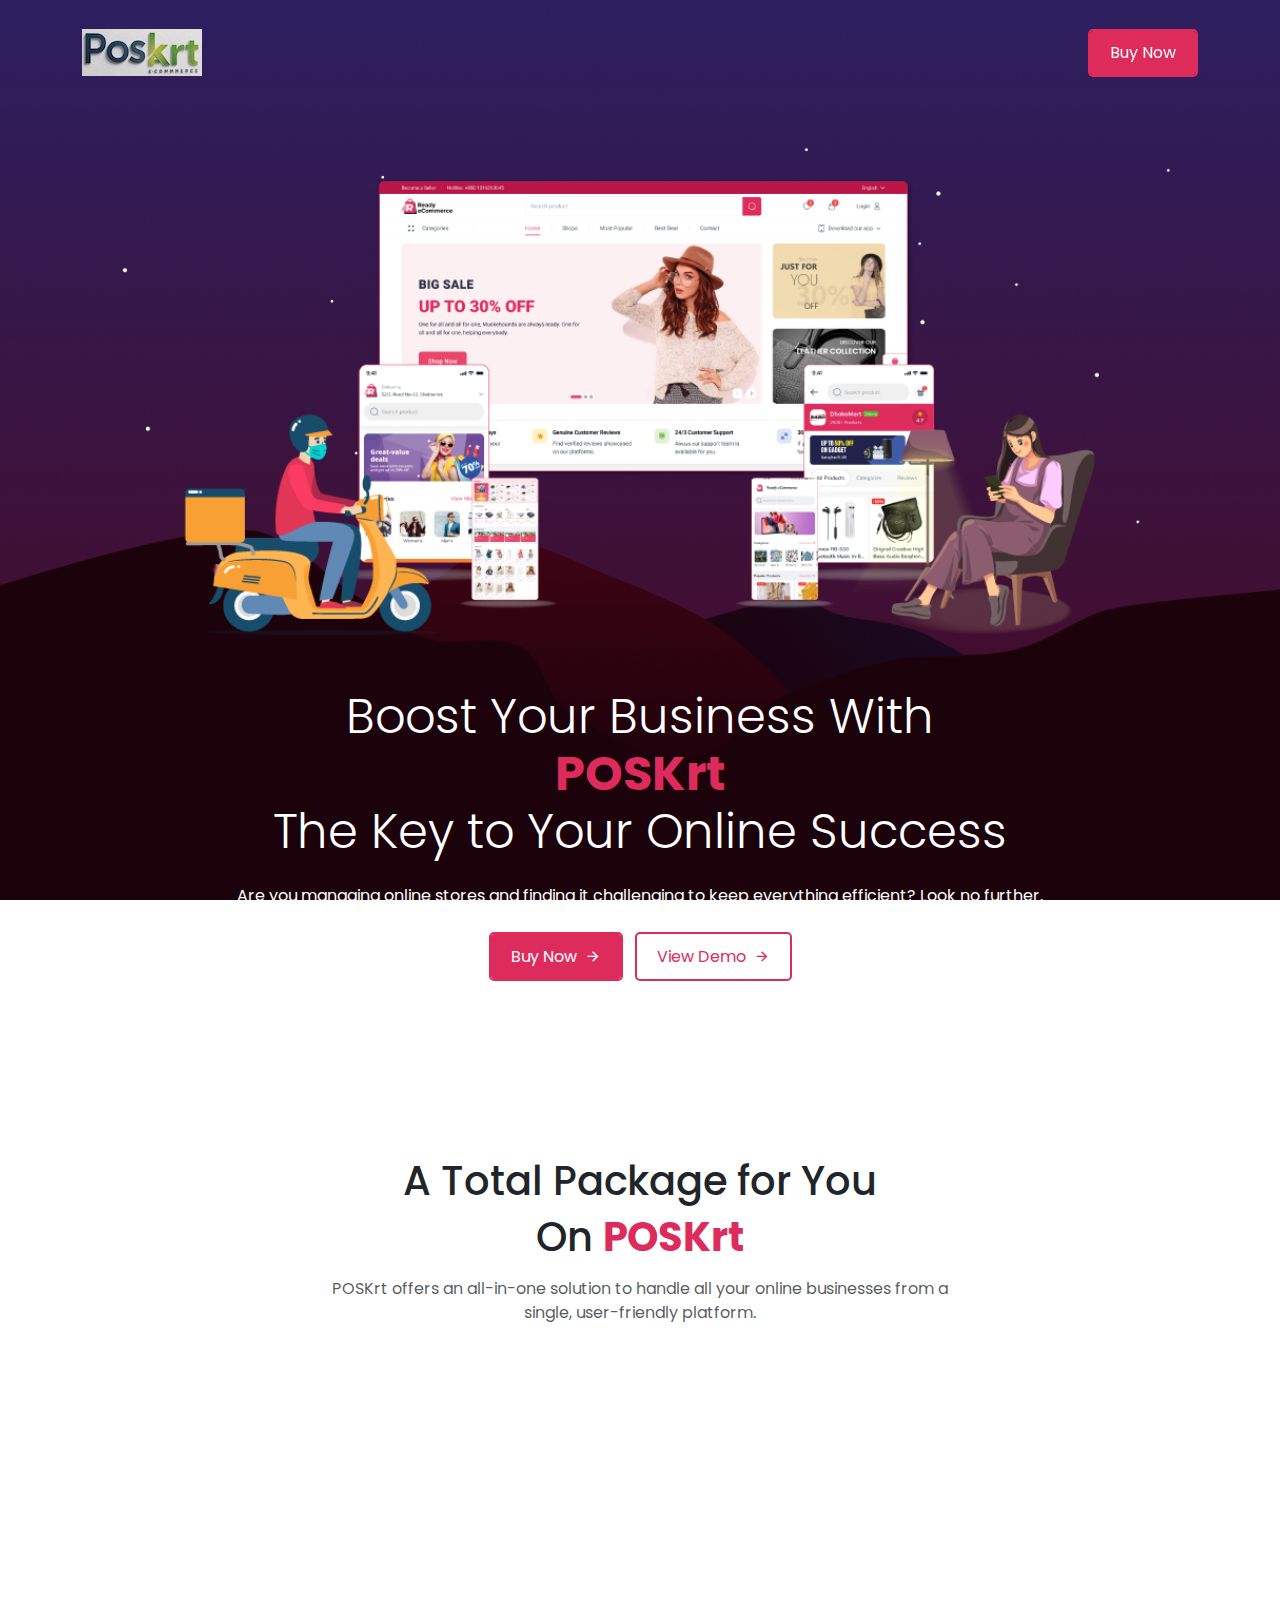
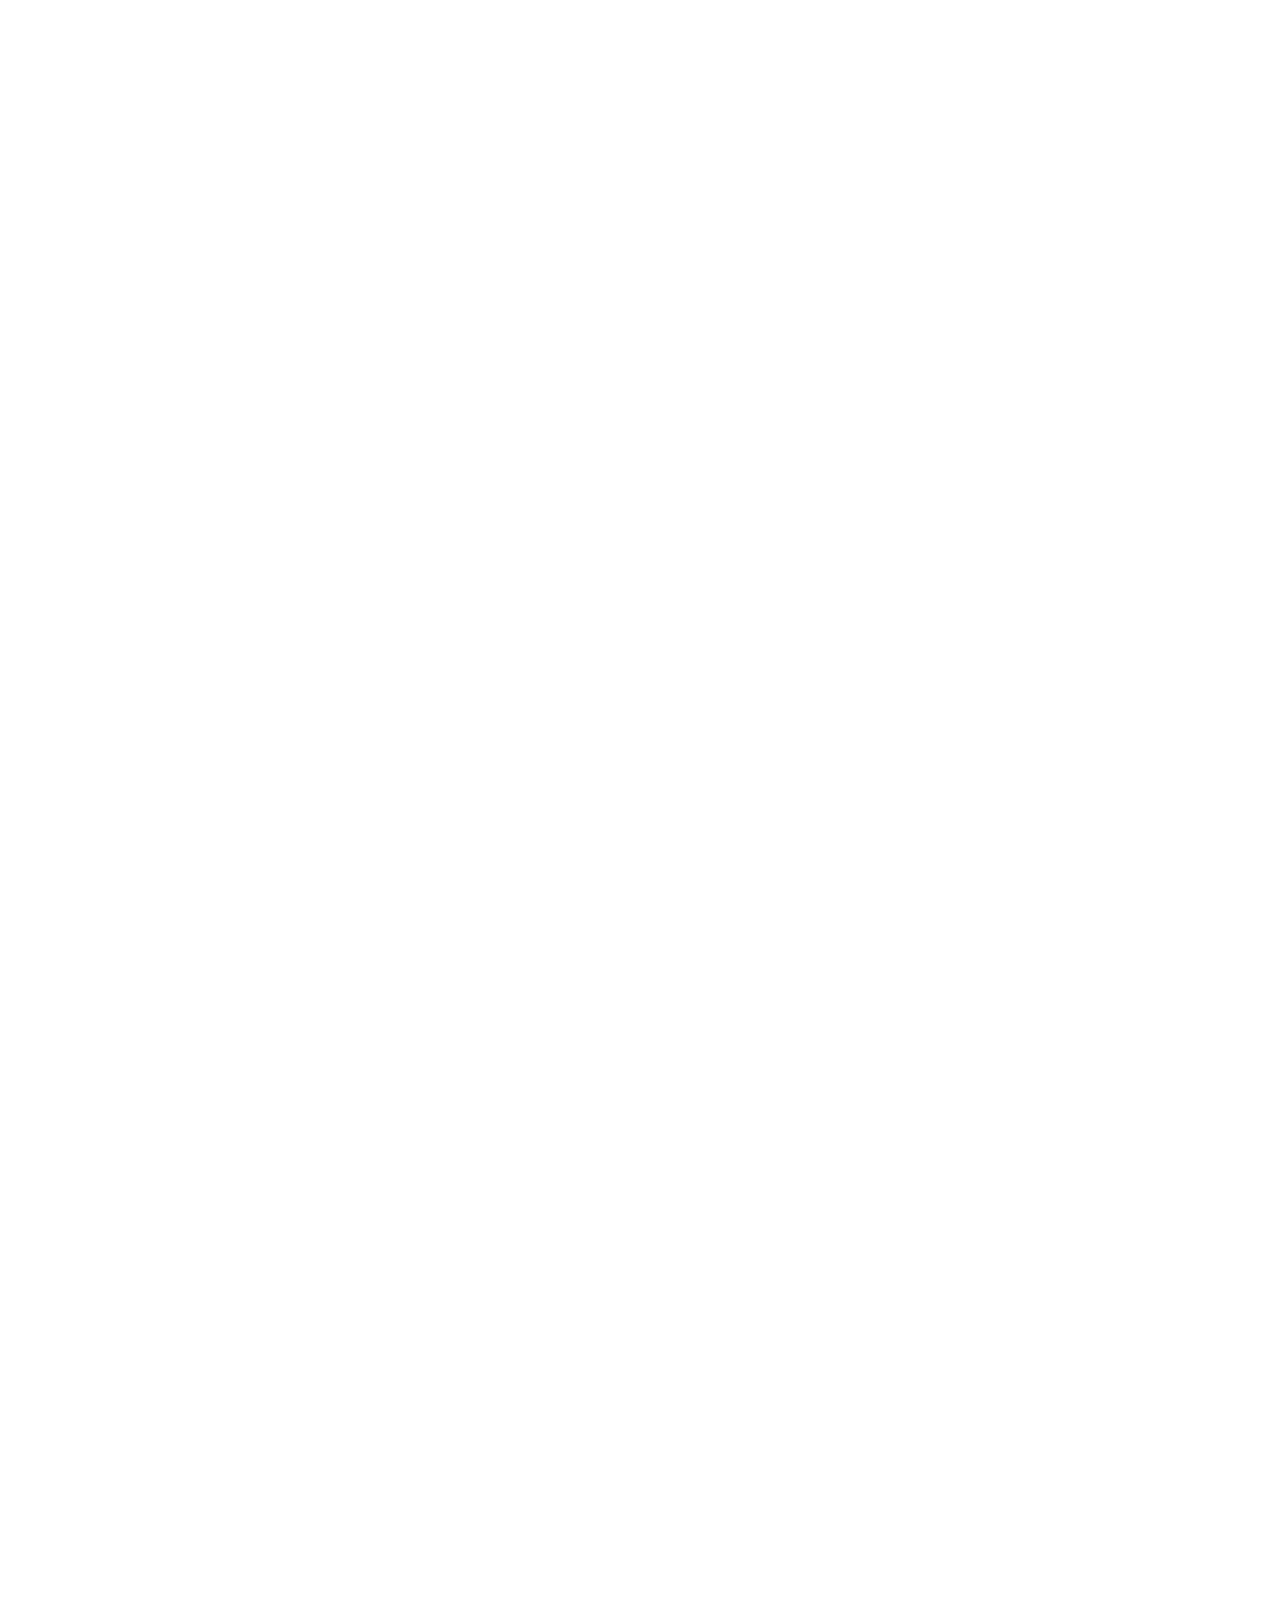
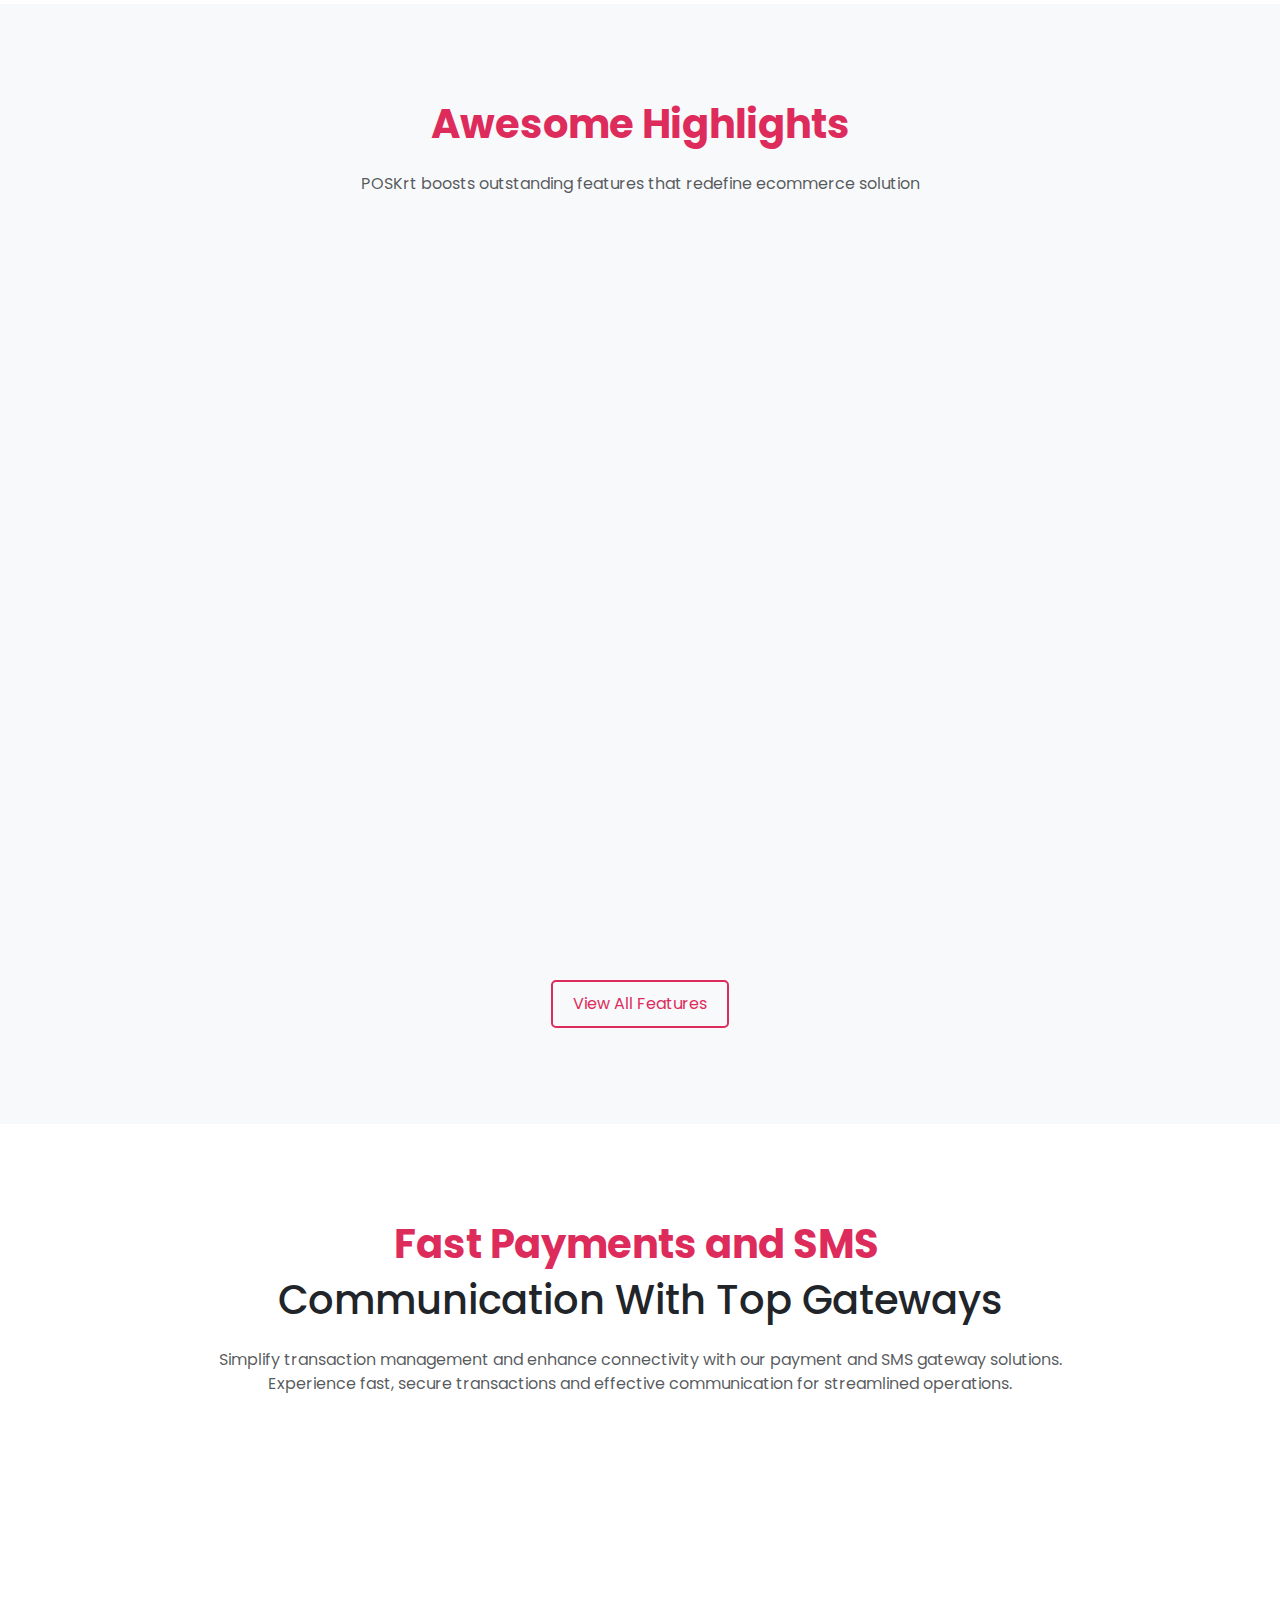
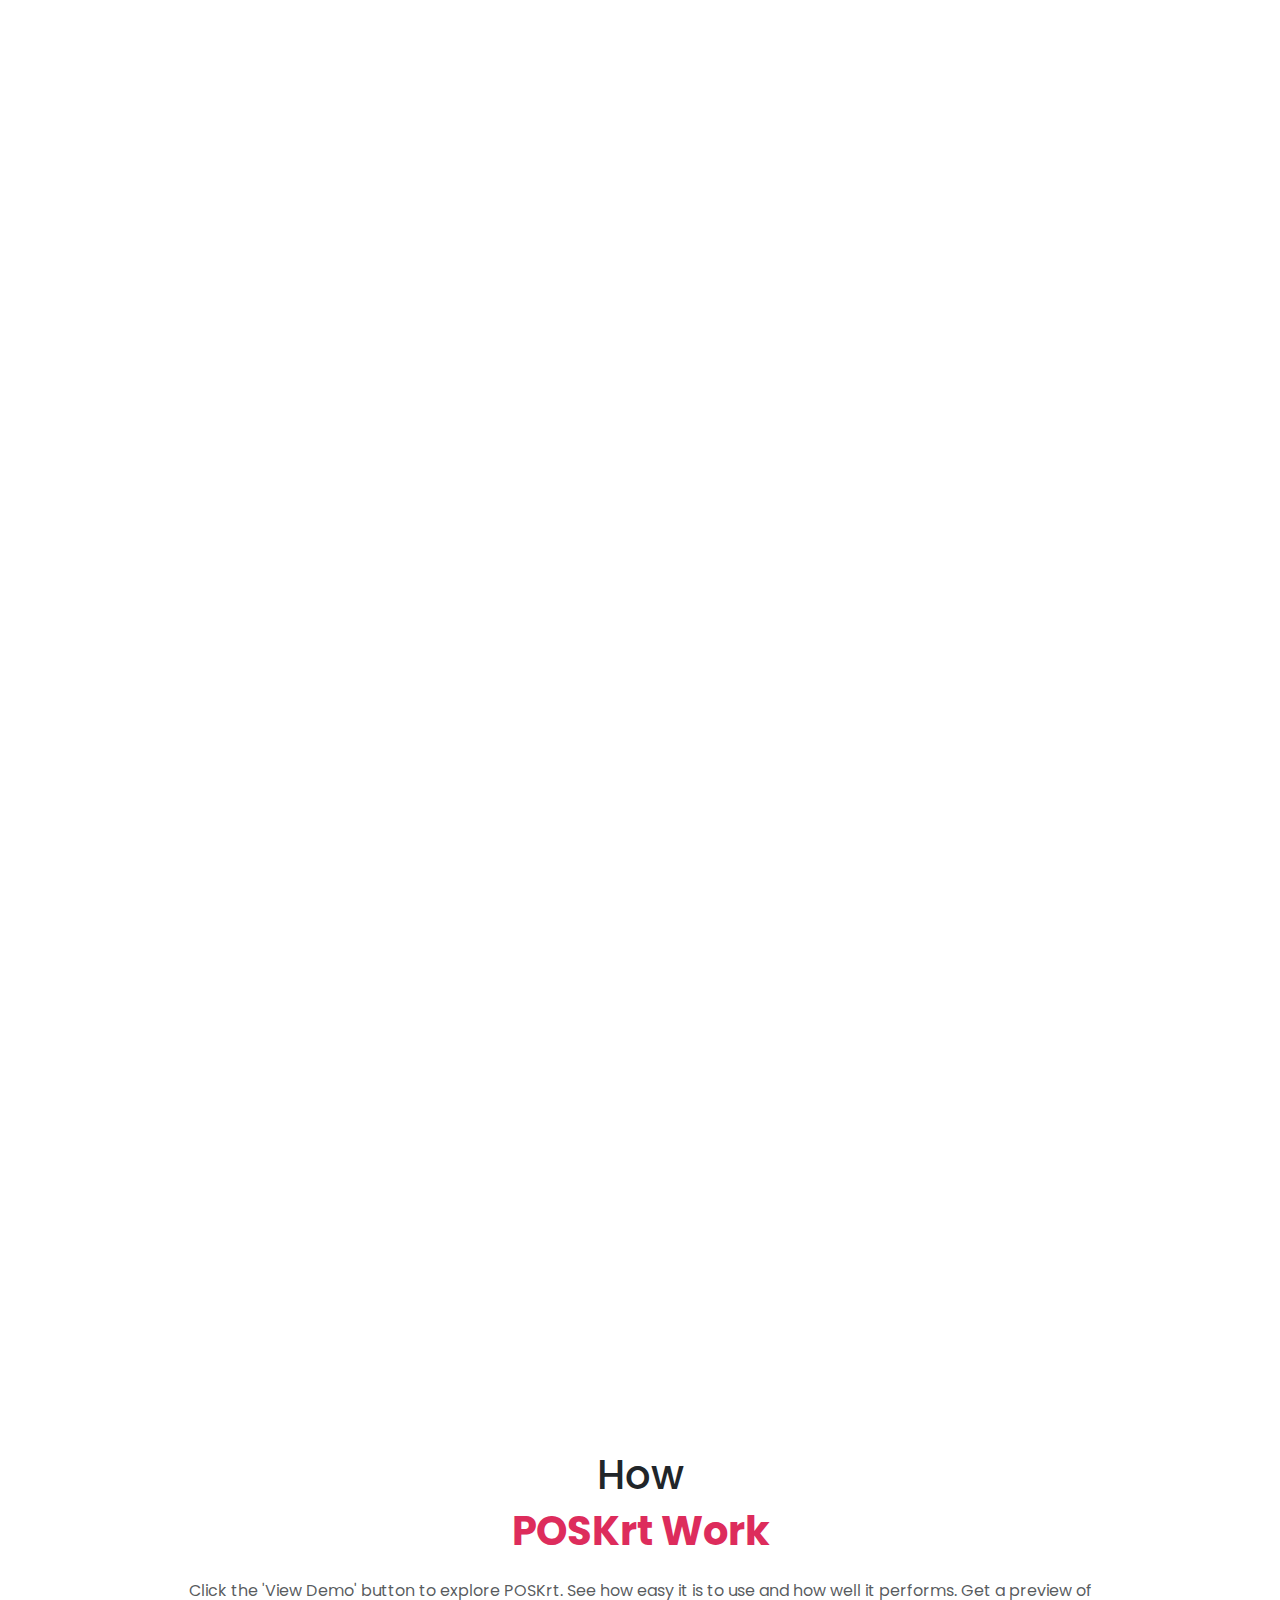
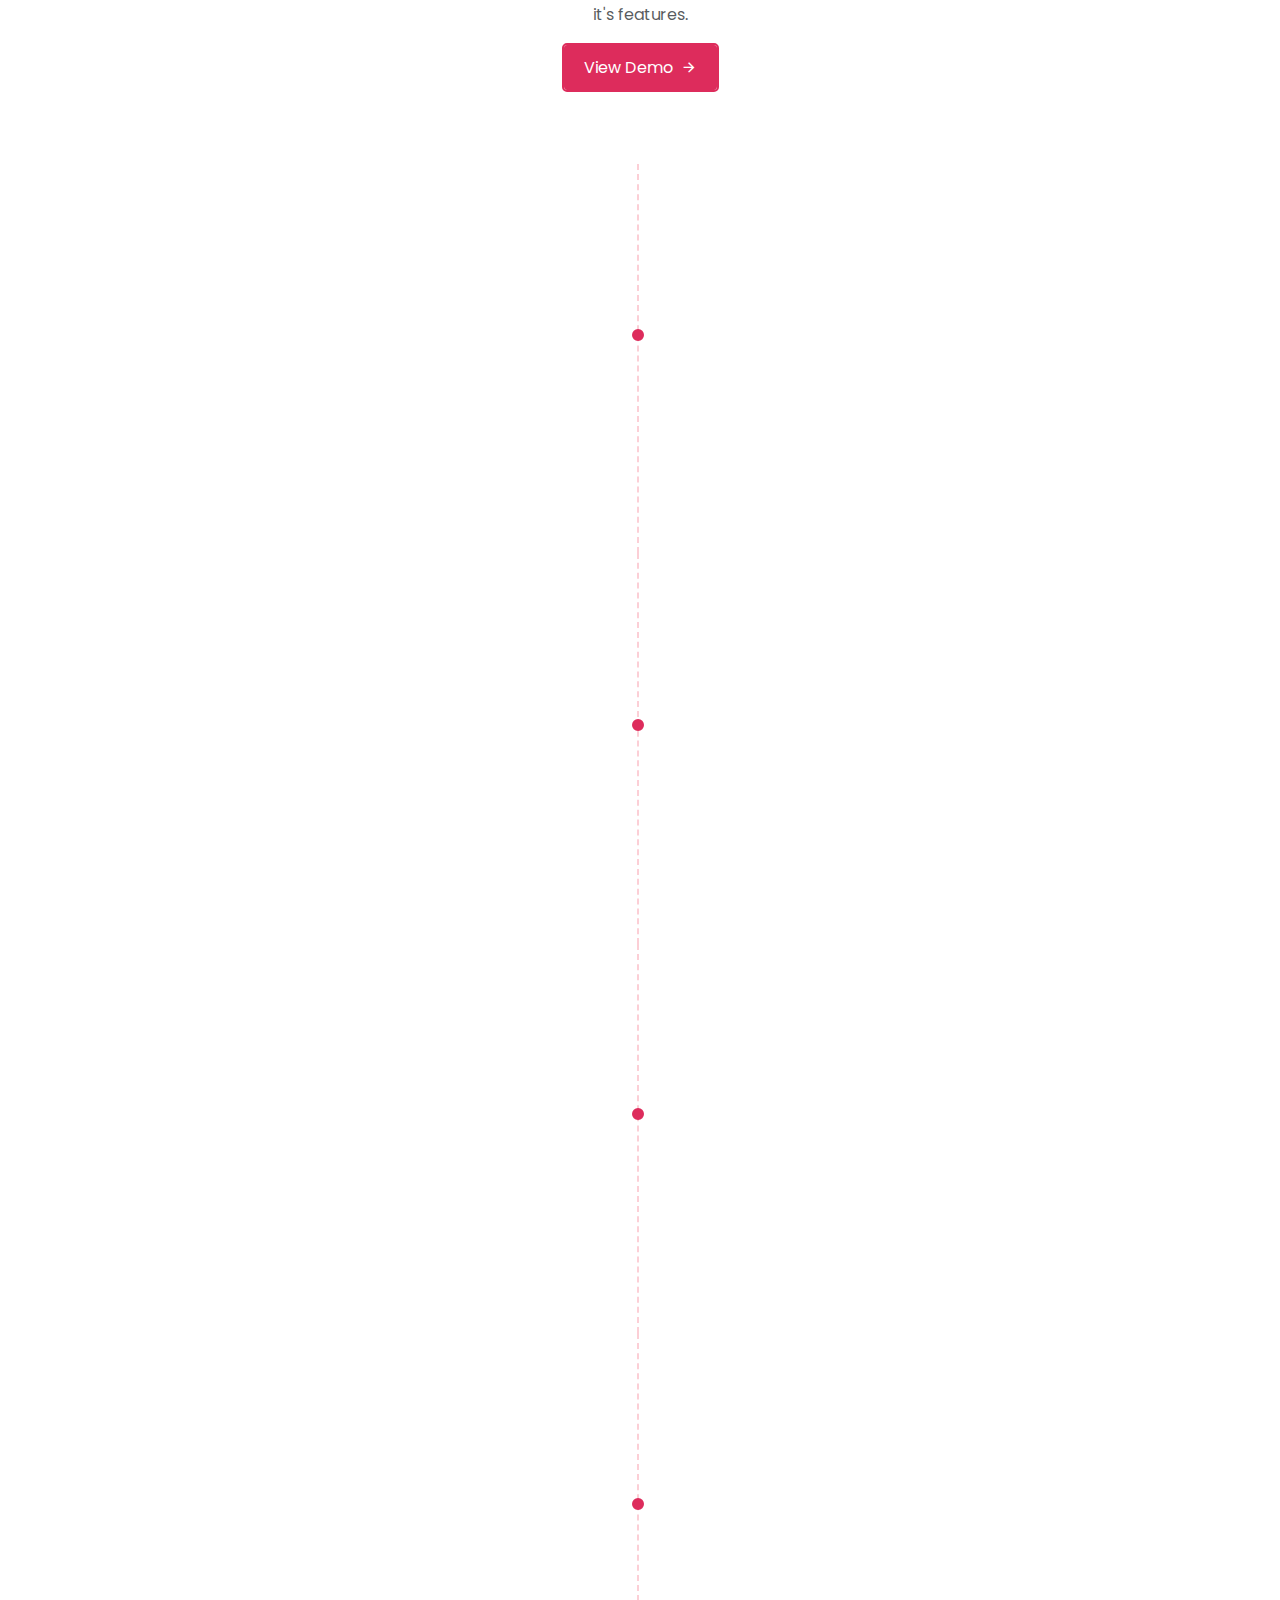
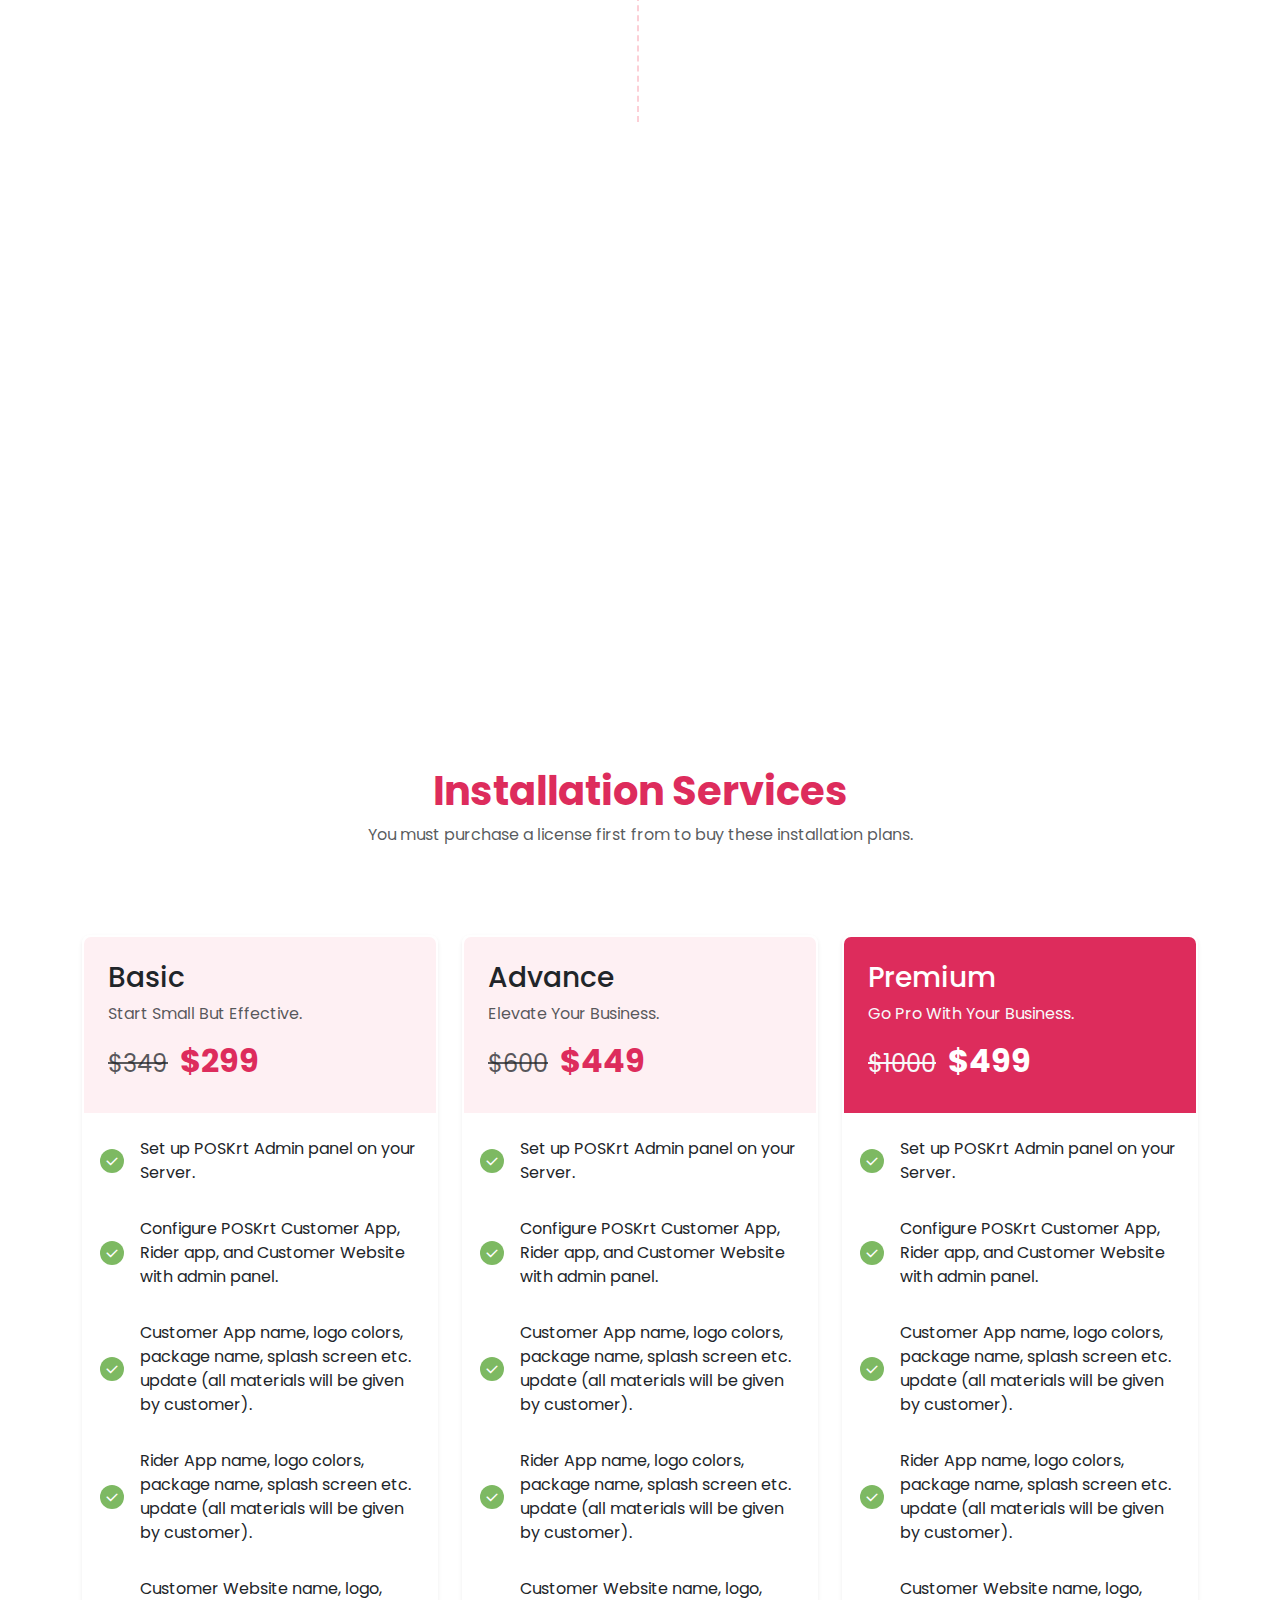
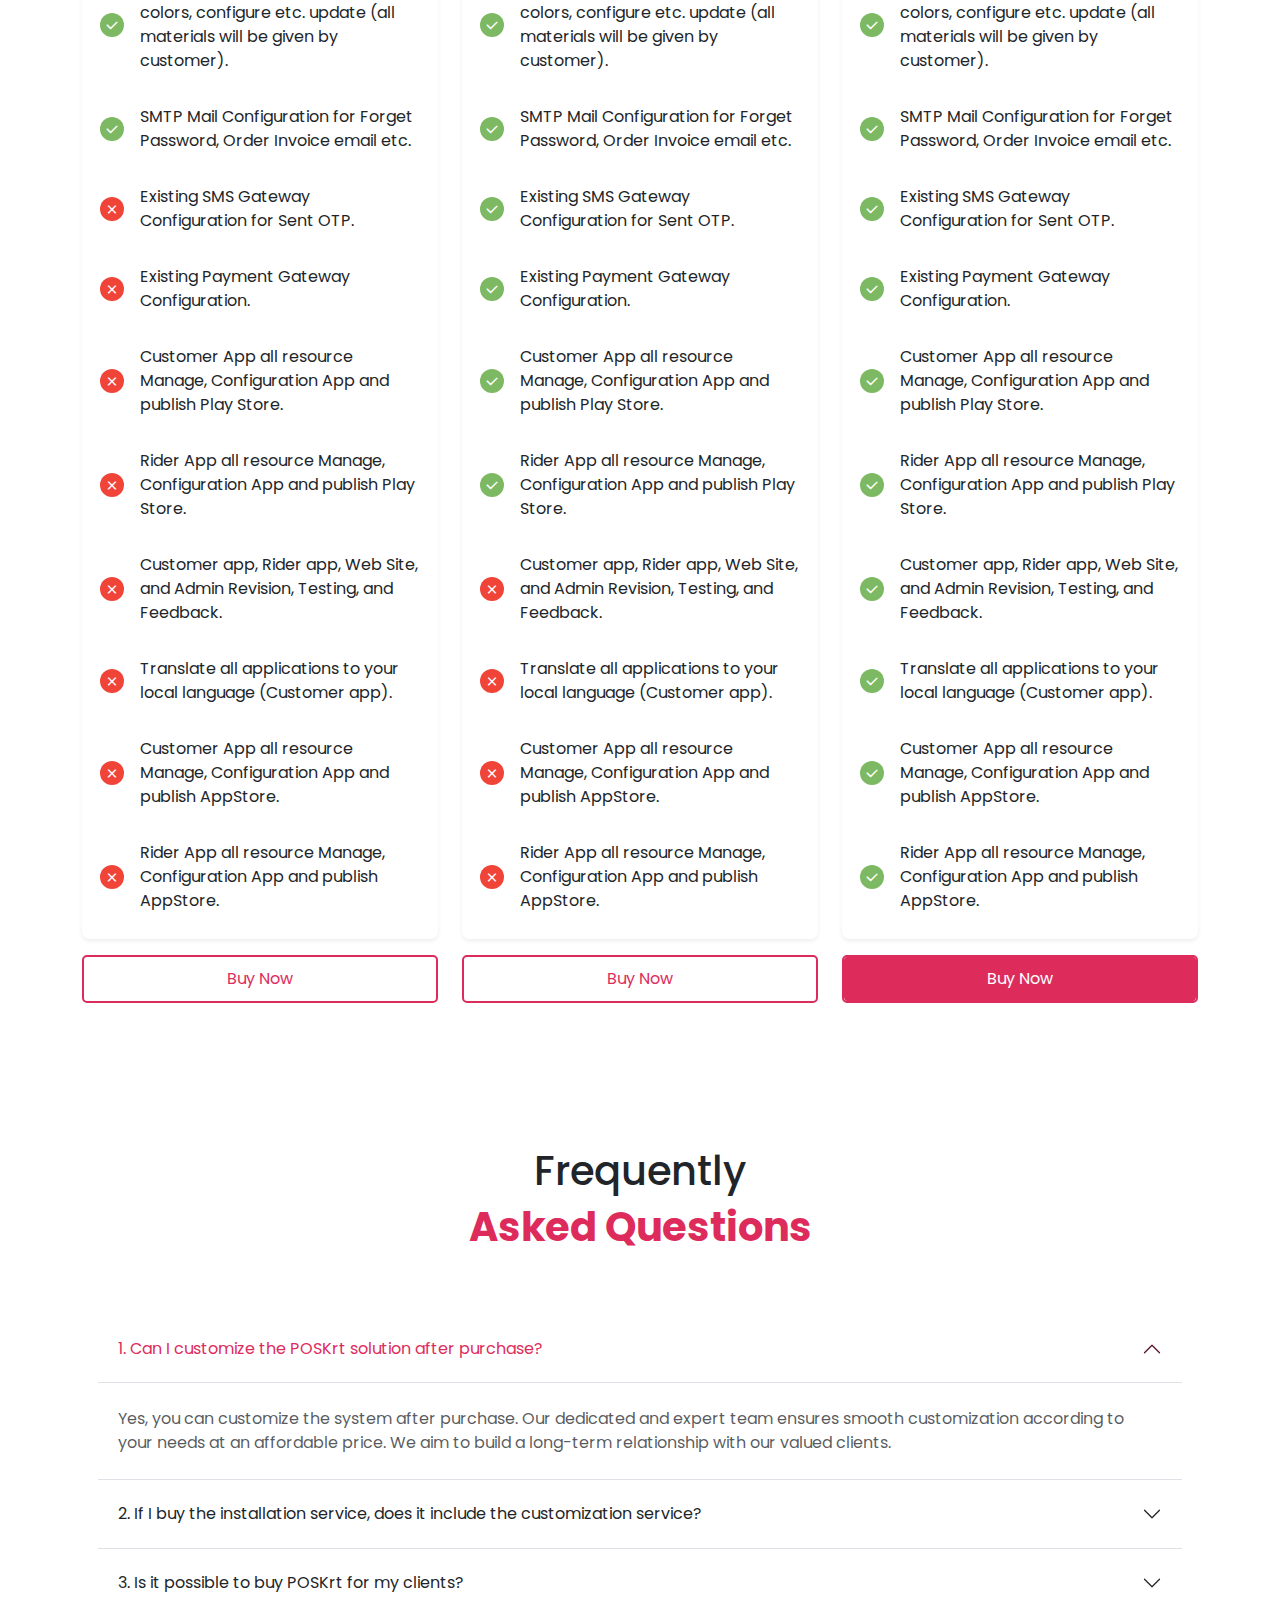
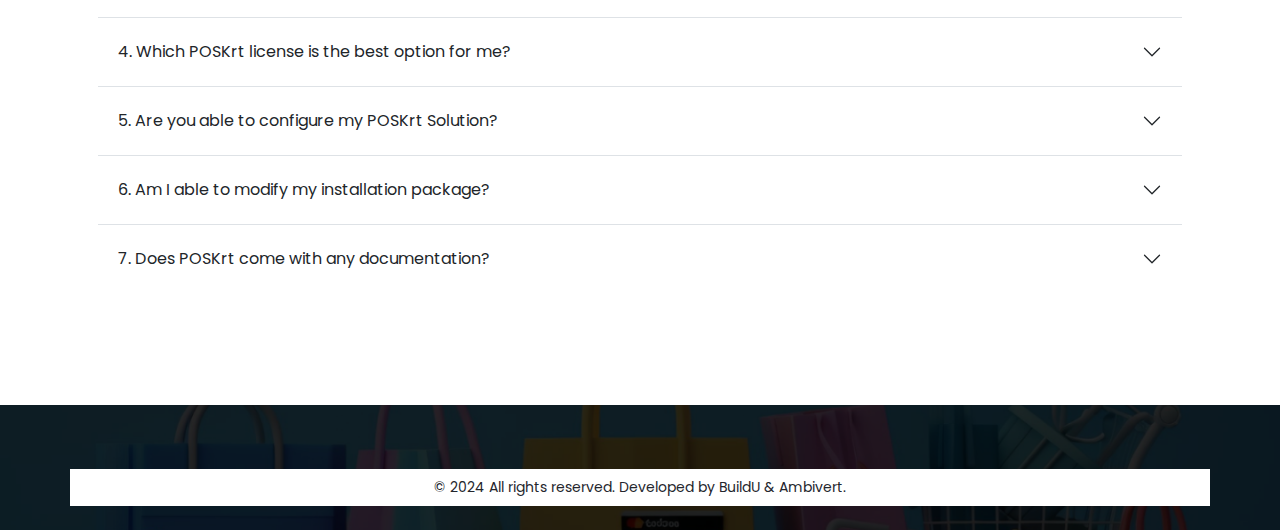
==== commit 85738108: "Update index.html" ====
--- a/index.html
+++ b/index.html
@@ -1140,7 +1140,7 @@
                     </ul>
                 </div>
             </div>
-            <a href="https://wa.link/8xnekk" target="_blank" class="d-block mt-3">
+            <a href="https://wa.link/" target="_blank" class="d-block mt-3">
                 <button class="custom-btn btn1 w-100">Buy Now</button>
             </a>
         </div>
@@ -1244,7 +1244,7 @@
                     </ul>
                 </div>
             </div>
-            <a href="https://wa.link/8xnekk" target="_blank" class="d-block mt-3">
+            <a href="https://wa.link/" target="_blank" class="d-block mt-3">
                 <button class="custom-btn btn2 w-100">Buy Now</button>
             </a>
         </div>
@@ -1348,7 +1348,7 @@
                     </ul>
                 </div>
             </div>
-            <a href="https://wa.link/8xnekk" target="_blank" class="d-block mt-3">
+            <a href="https://wa.link/" target="_blank" class="d-block mt-3">
                 <button class="custom-btn btn3 w-100">Buy Now</button>
             </a>
         </div>
@@ -1357,7 +1357,7 @@
 
 </section><!-- ############################################### -->
 <!-- /////////////// TUTORIAL SECTION ////////////// -->
-<!-- ############################################### -->
+<!-- ############################################### 
 
 <section class="container my-5 py-5">
     <div class="row">
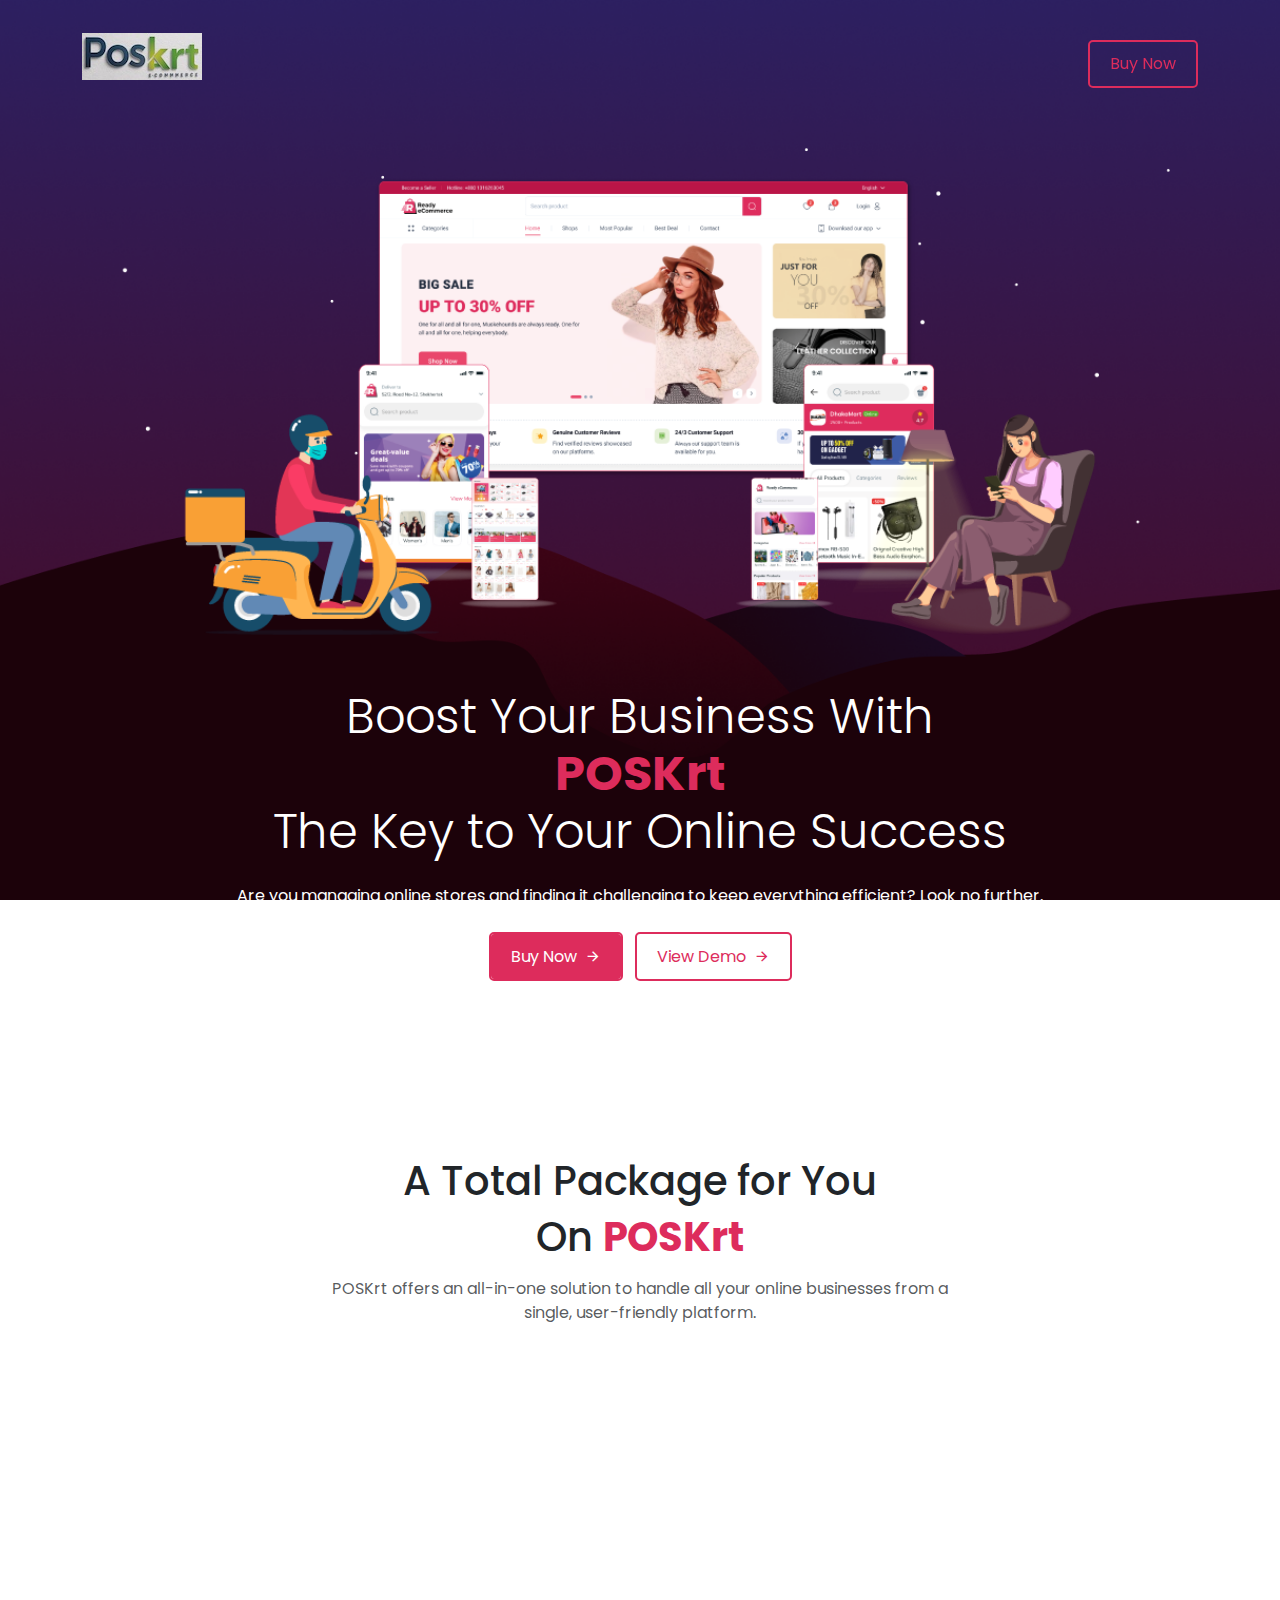
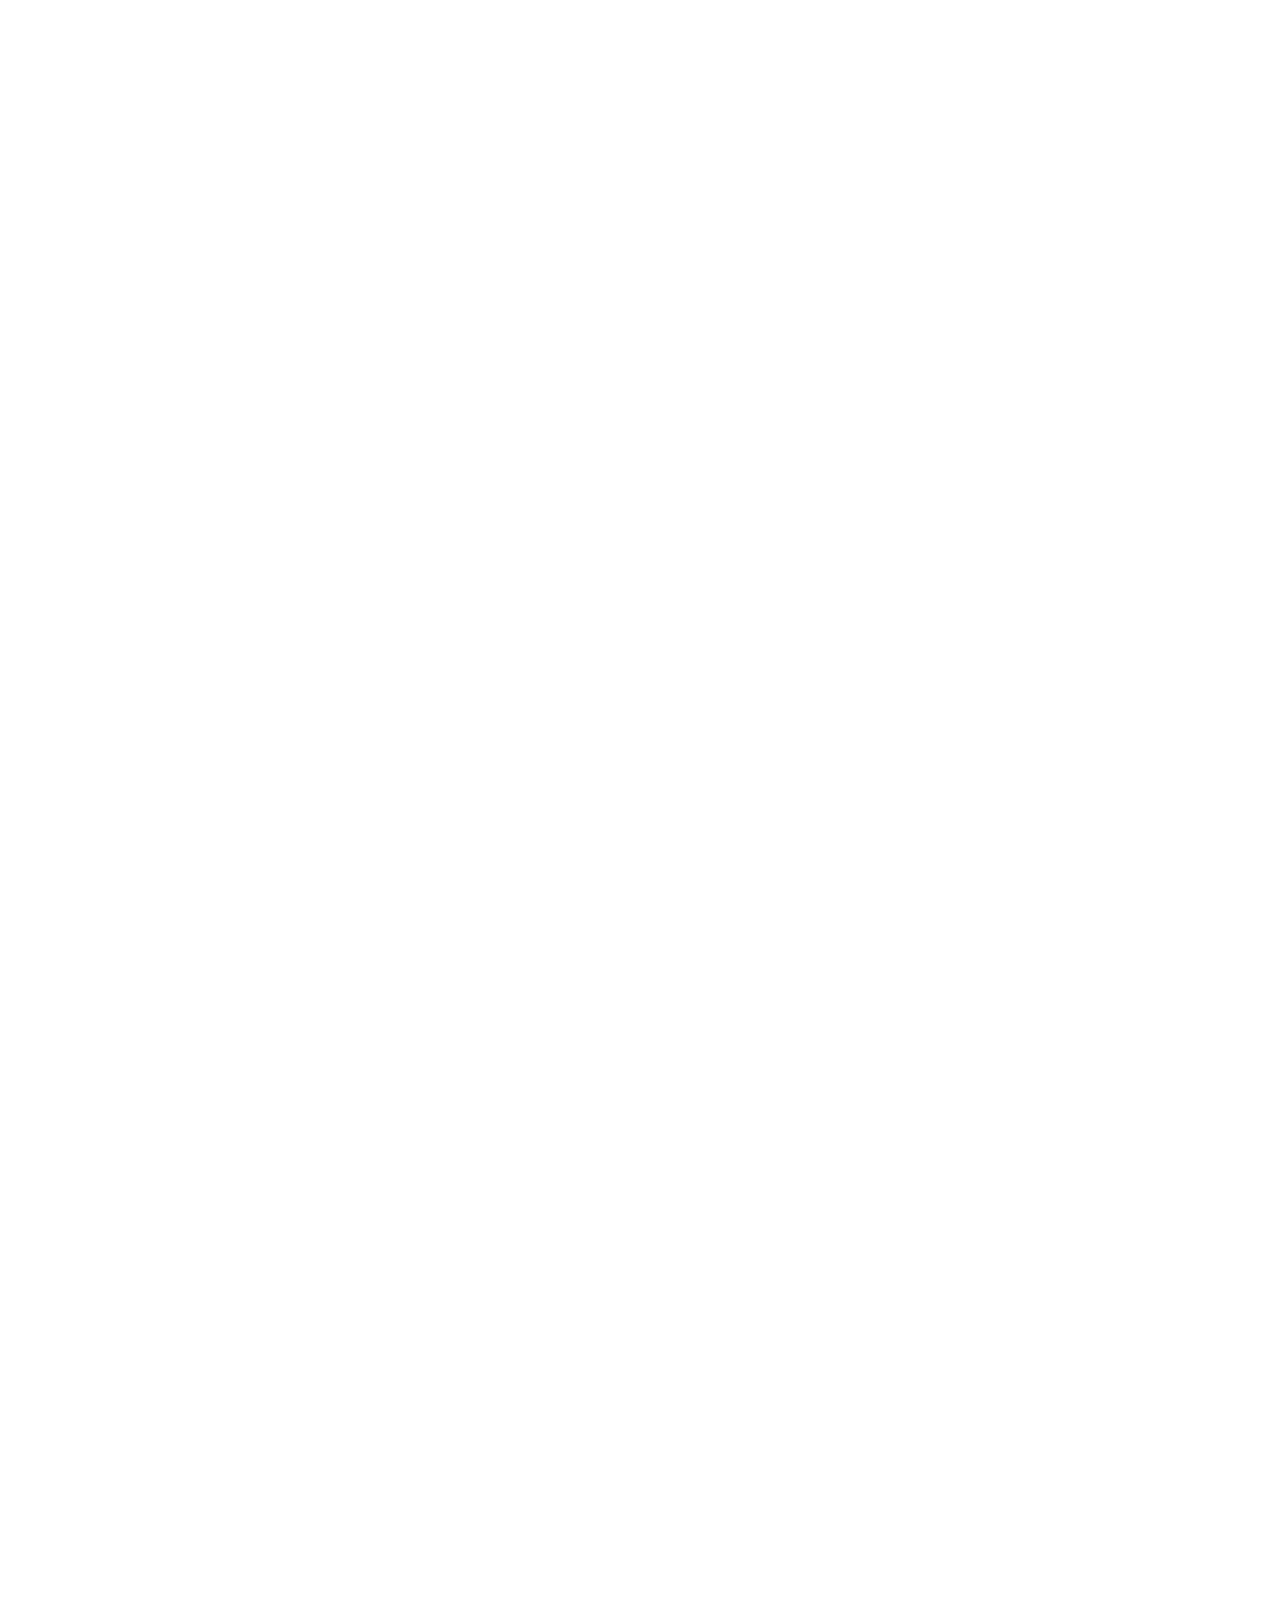
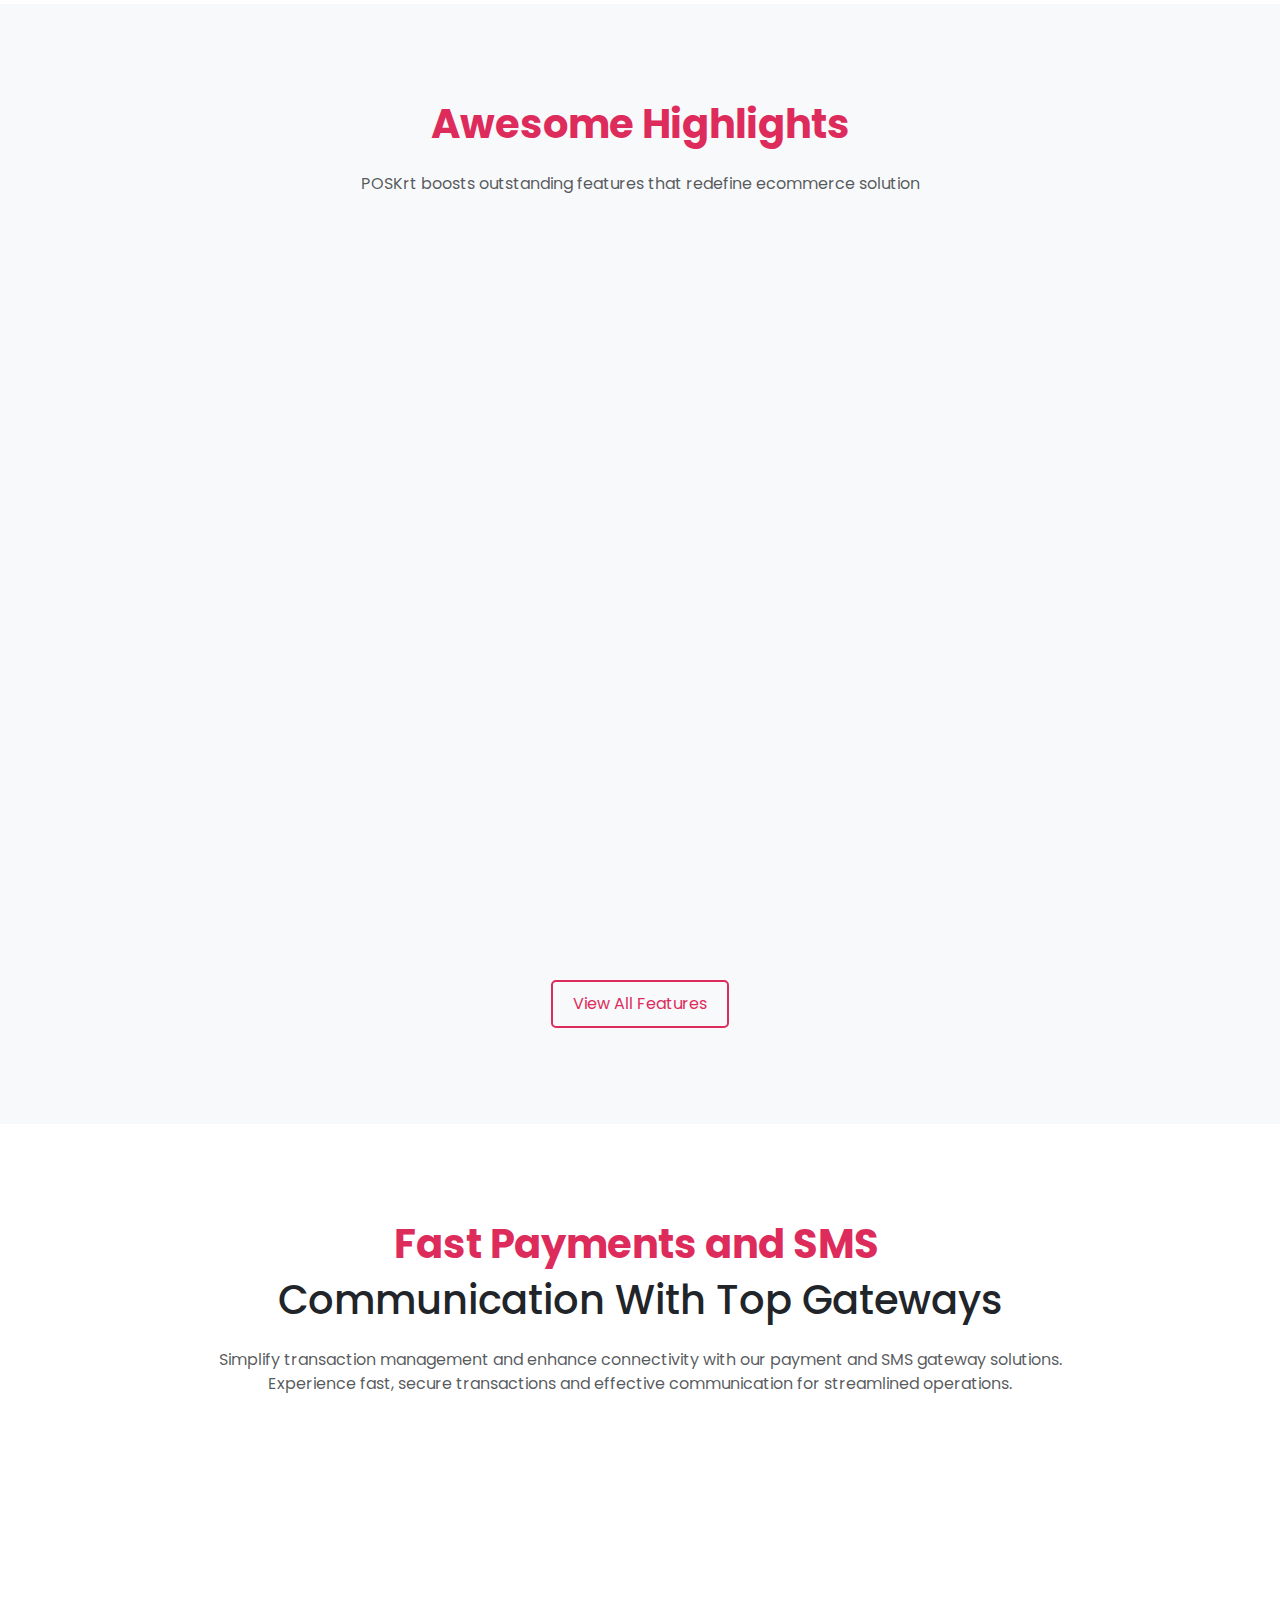
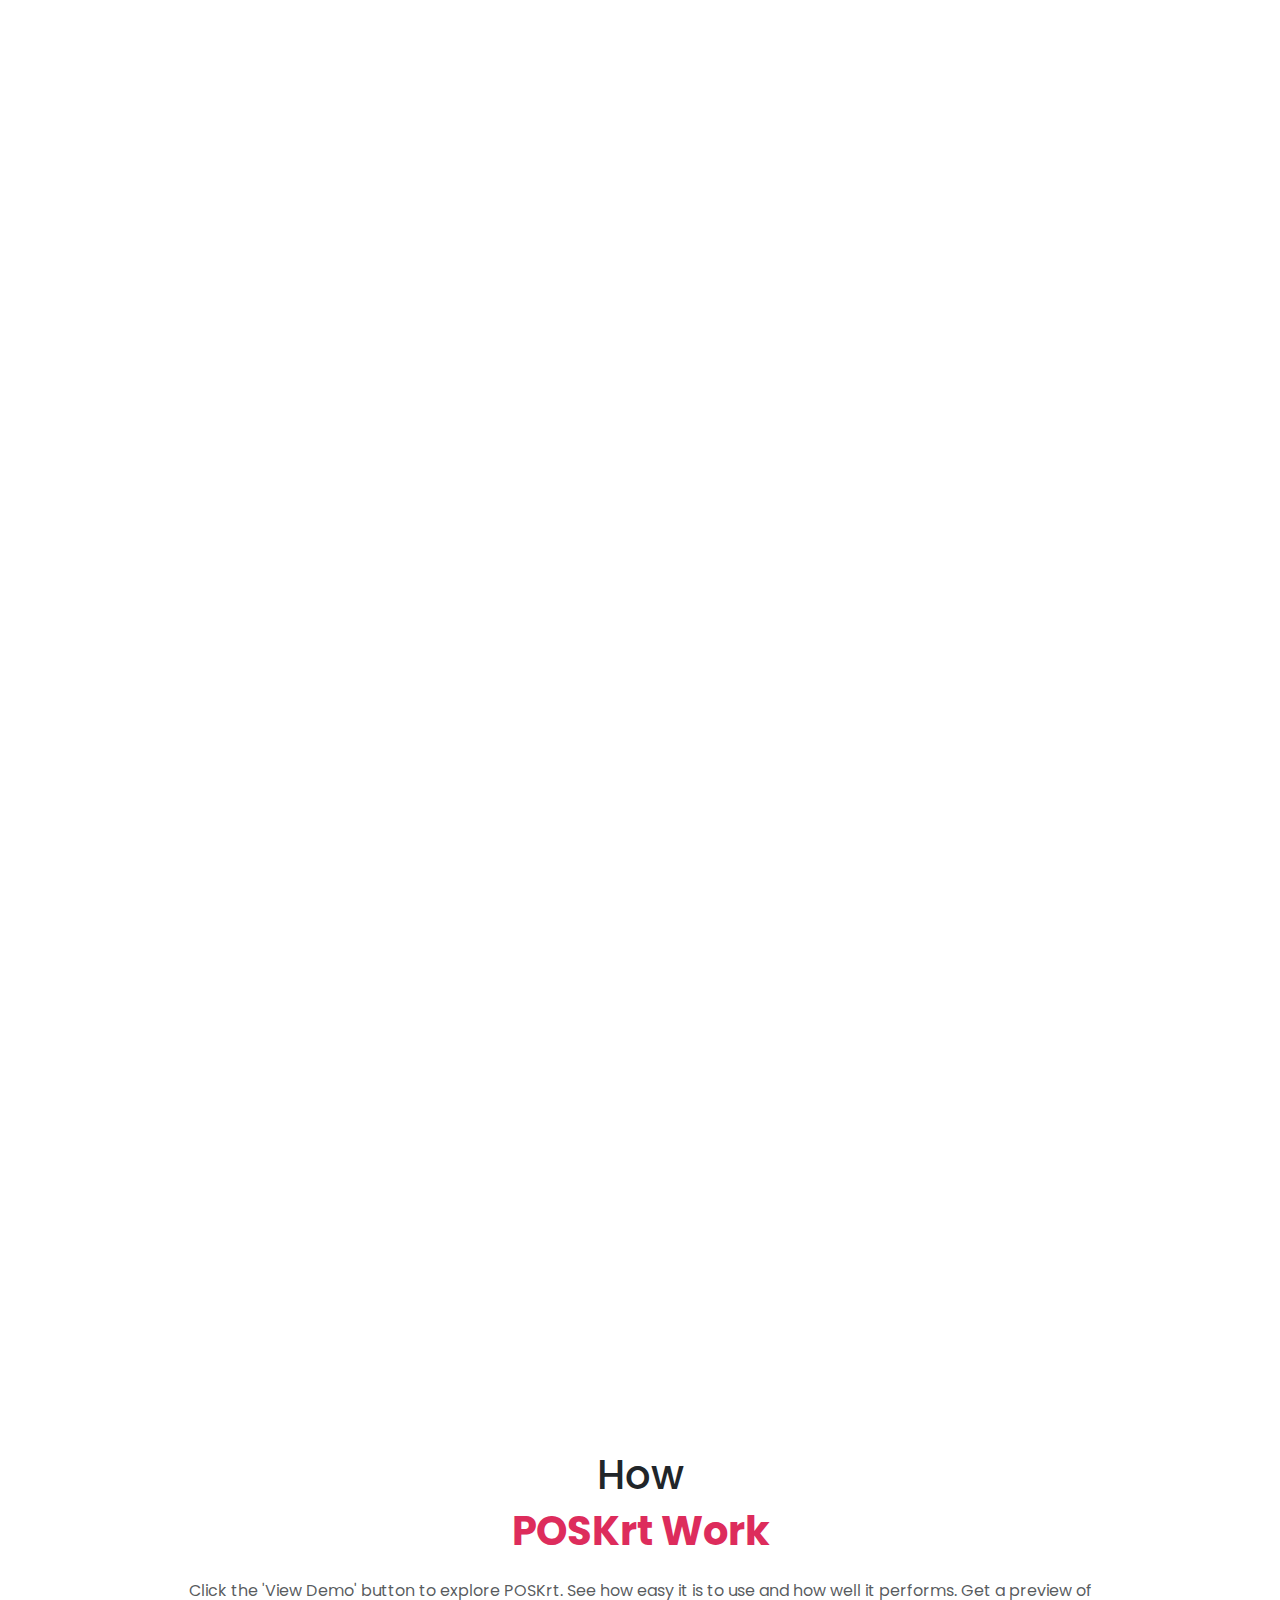
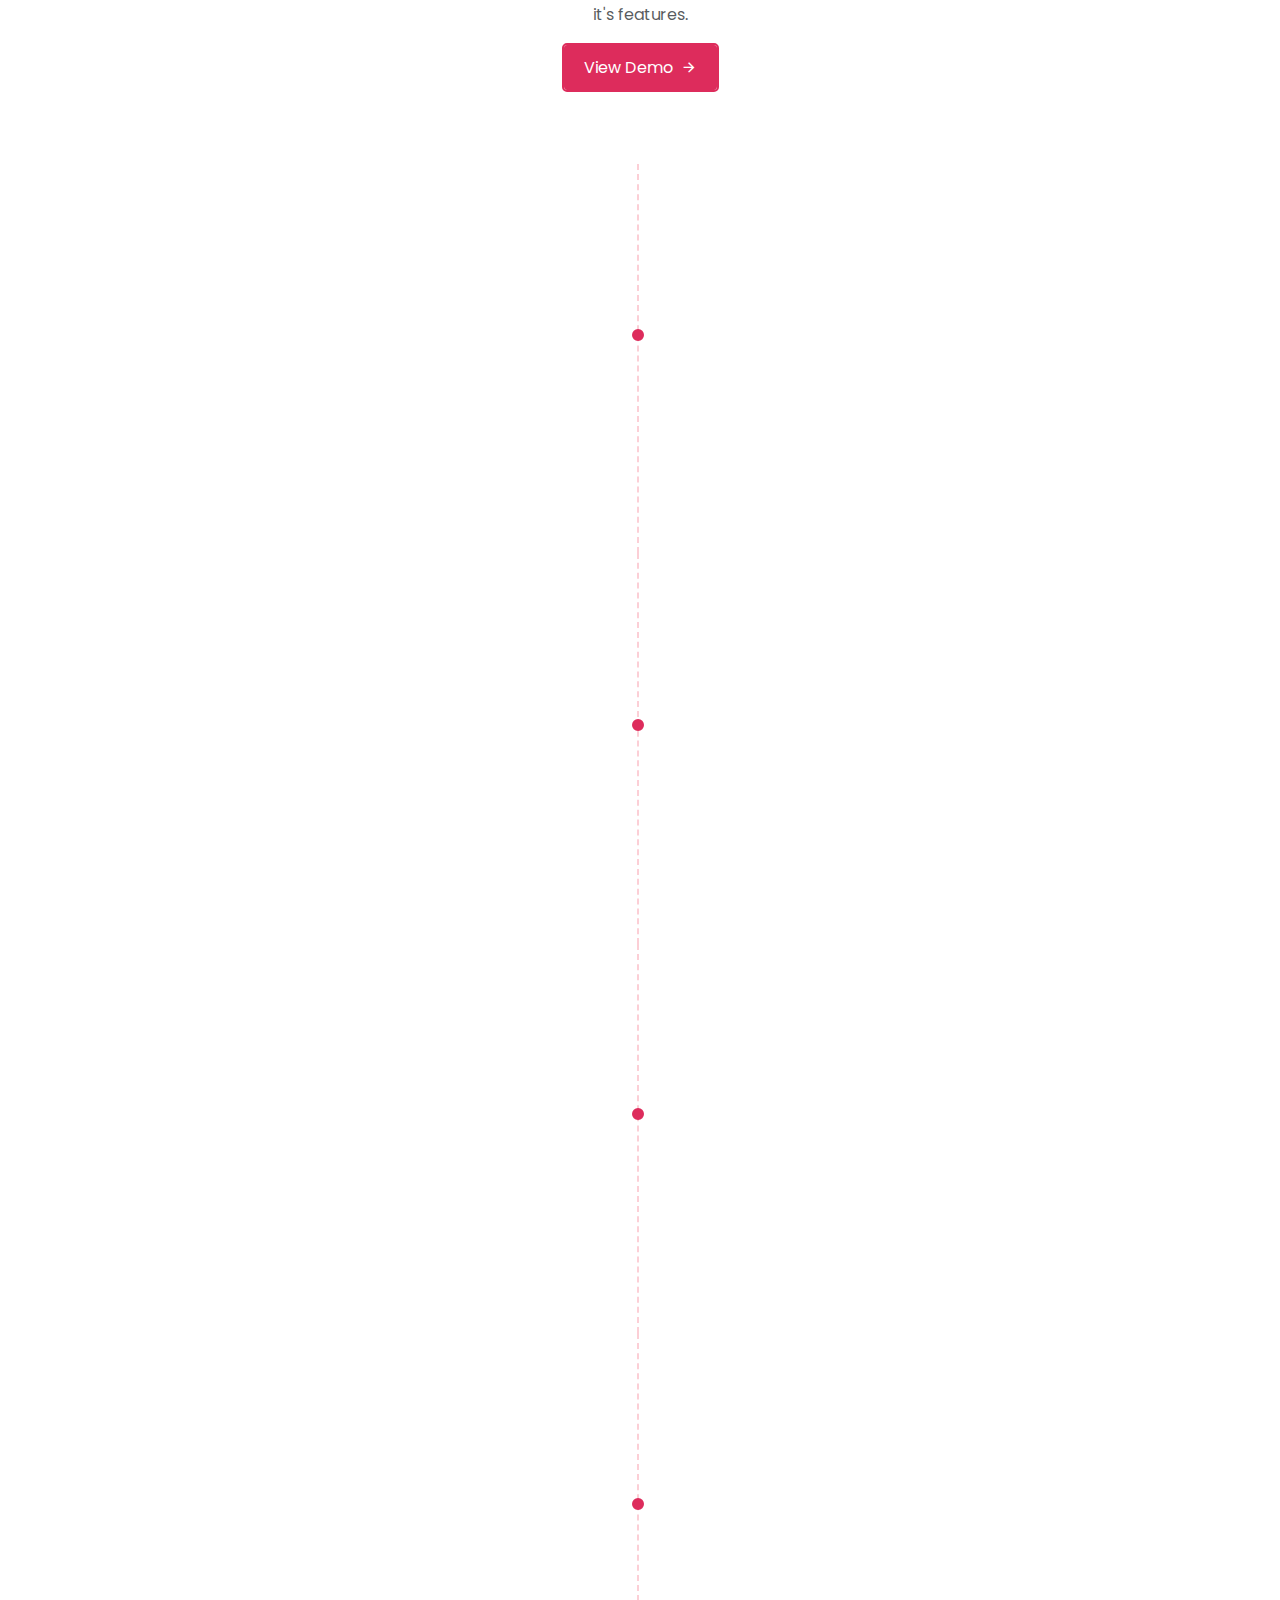
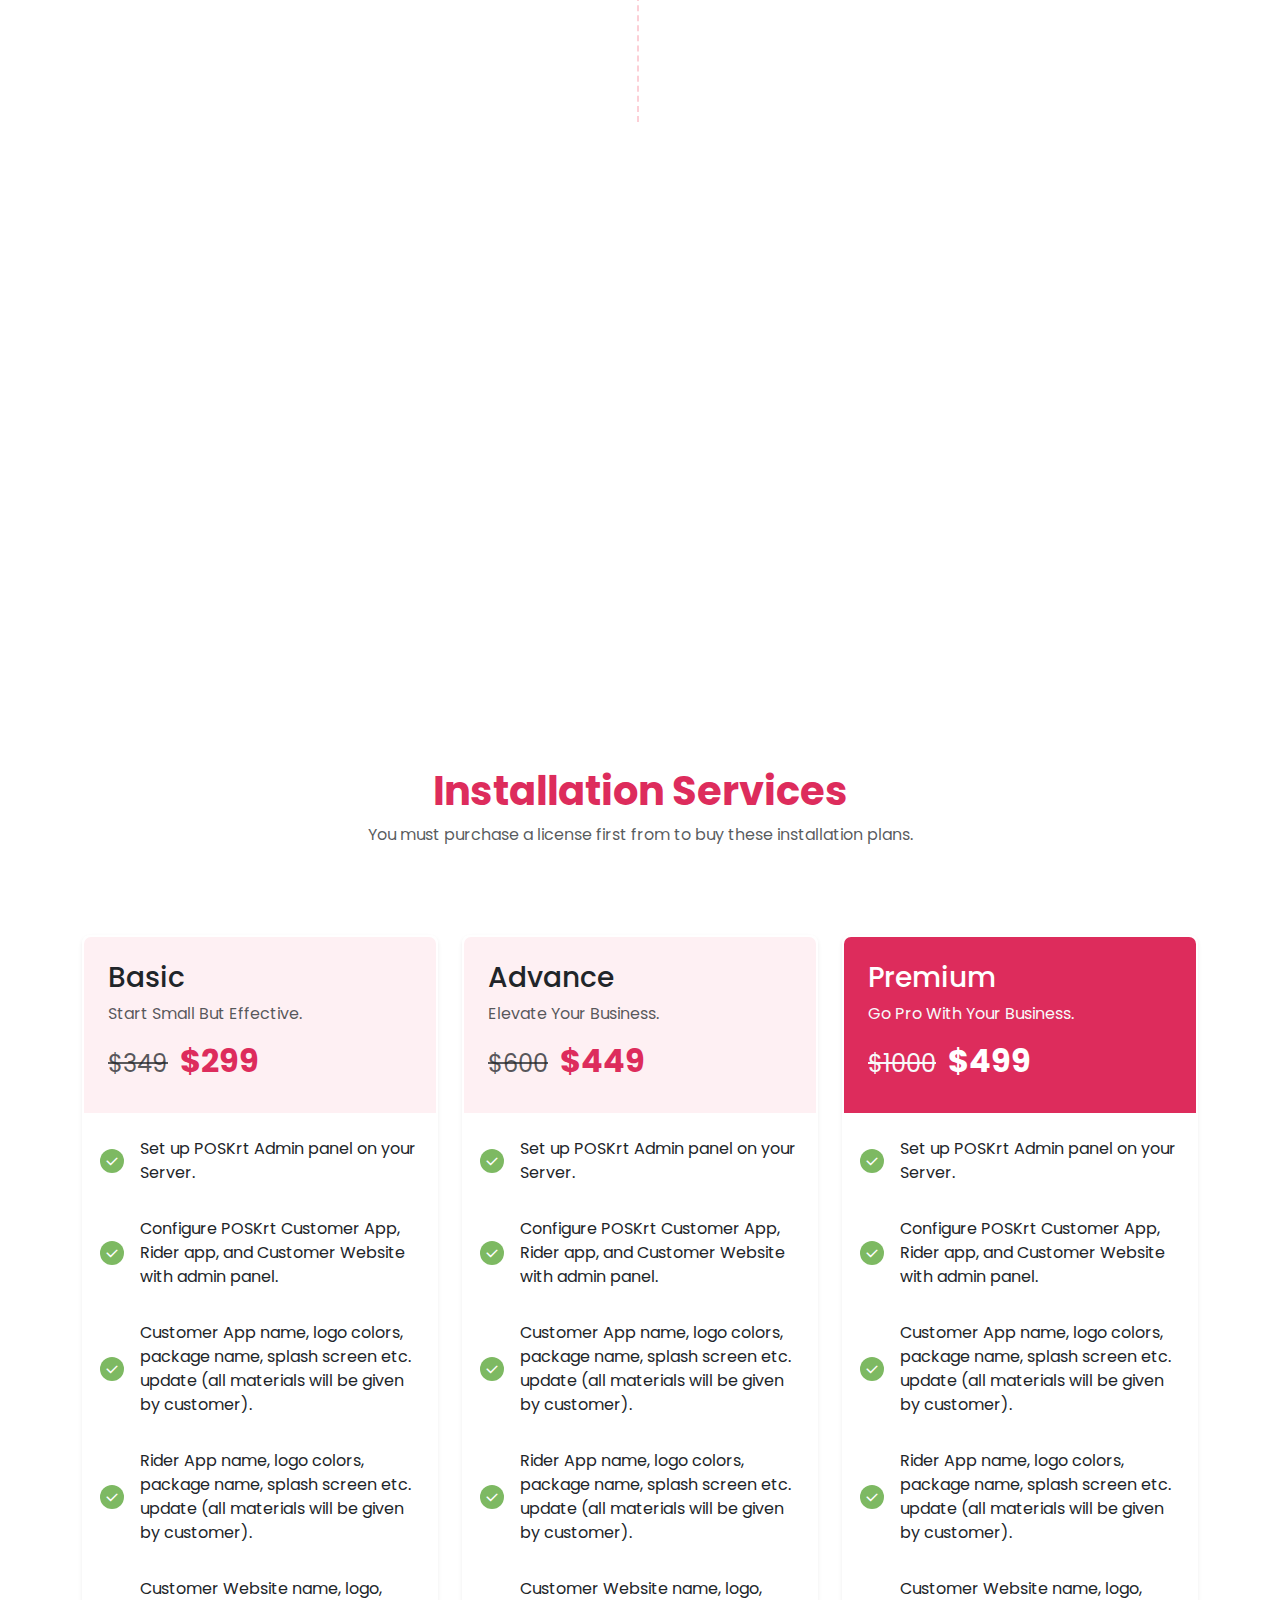
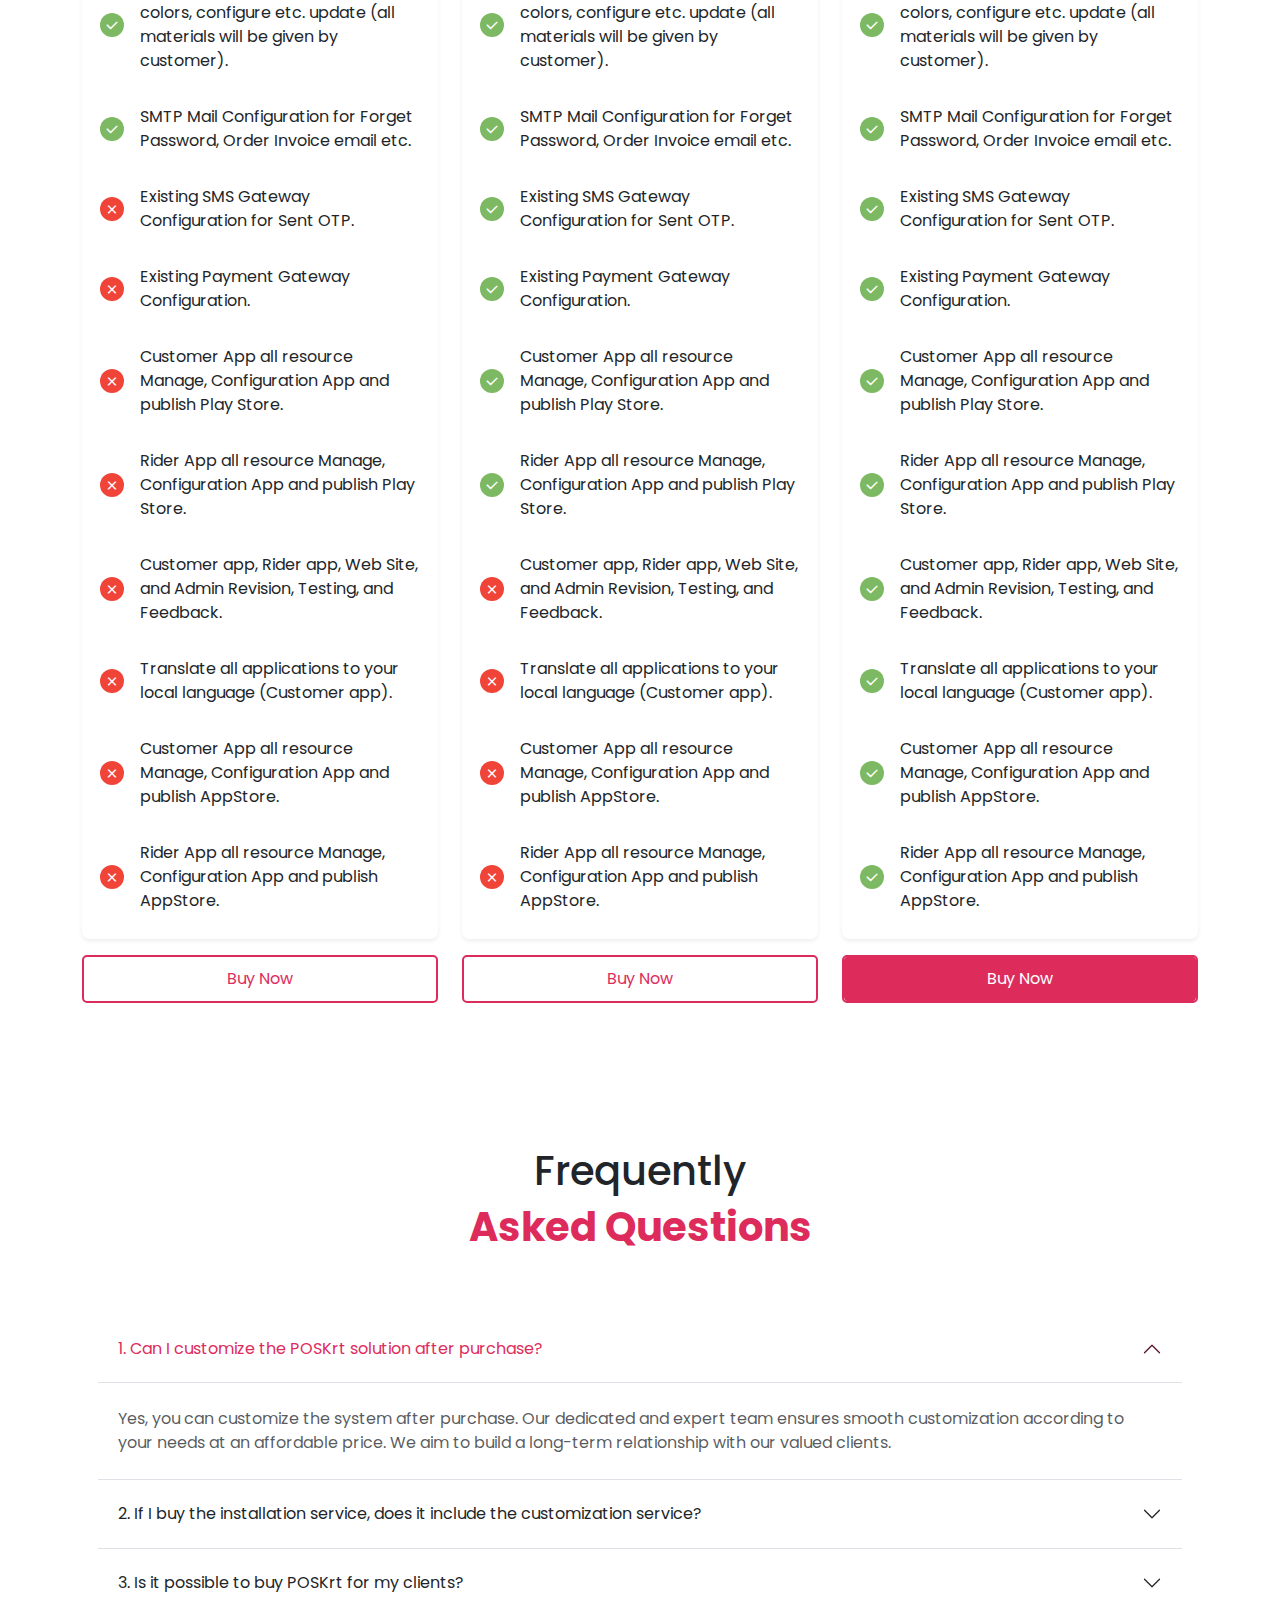
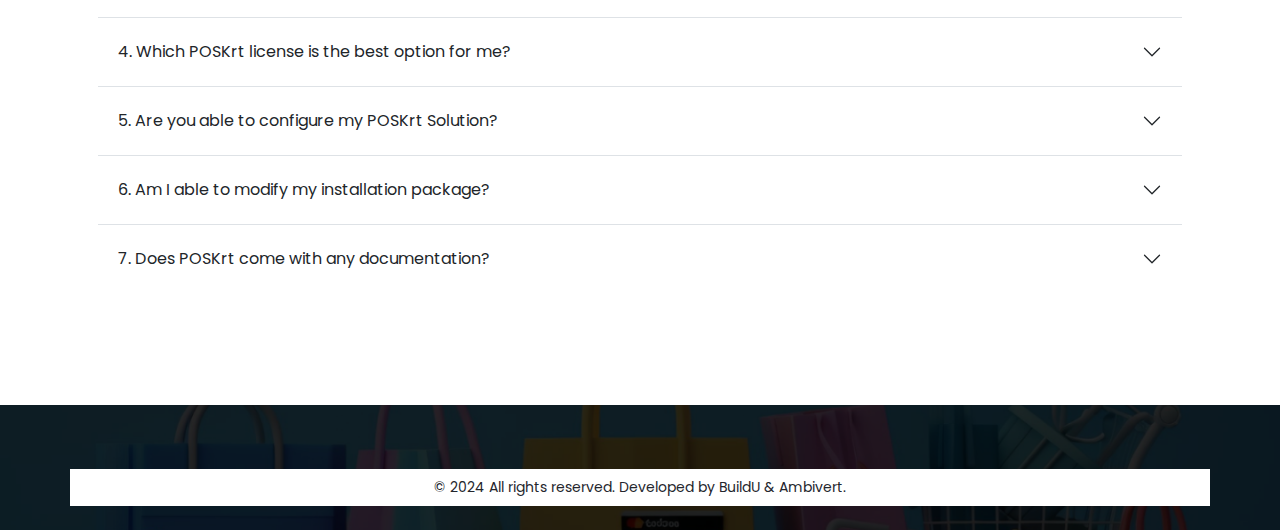
==== commit 3f105766: "Update index.html" ====
--- a/index.html
+++ b/index.html
@@ -177,7 +177,9 @@
             </li> -->
 
             <li class="nav-item ps-2">
-                <button data-bs-toggle="modal" data-bs-target="#buyModal" class="custom-btn btn3">Buy Now</button>
+                <a href="https://wa.link/hfw5o2" target="_blank" class="d-block mt-3">
+                    <button class="custom-btn btn1 w-100">Buy Now</button>
+                </a>
             </li>
         </ul>
     </div>  
@@ -316,7 +318,7 @@
         <p class="mb-4 col-10 mx-auto">Are you managing online stores and finding it challenging to keep everything efficient? Look no further.</p>
         <div>
             <button data-bs-toggle="modal" data-bs-target="#buyModal" class="custom-btn btn3 me-2">Buy Now<i class="ri-arrow-right-line ms-2"></i></button>
-            <a href="index.html#demo"><button class="custom-btn btn1">View Demo<i class="ri-arrow-right-line ms-2"></i></button></a>
+            <a href="https://wa.link/hfw5o2"><button class="custom-btn btn1">View Demo<i class="ri-arrow-right-line ms-2"></i></button></a>
         </div>
     </section>
 </section><!-- ############################################### -->
@@ -1140,7 +1142,7 @@
                     </ul>
                 </div>
             </div>
-            <a href="https://wa.link/" target="_blank" class="d-block mt-3">
+            <a href="https://wa.link/hfw5o2" target="_blank" class="d-block mt-3">
                 <button class="custom-btn btn1 w-100">Buy Now</button>
             </a>
         </div>
@@ -1244,7 +1246,7 @@
                     </ul>
                 </div>
             </div>
-            <a href="https://wa.link/" target="_blank" class="d-block mt-3">
+            <a href="https://wa.link/hfw5o2" target="_blank" class="d-block mt-3">
                 <button class="custom-btn btn2 w-100">Buy Now</button>
             </a>
         </div>
@@ -1348,7 +1350,7 @@
                     </ul>
                 </div>
             </div>
-            <a href="https://wa.link/" target="_blank" class="d-block mt-3">
+            <a href="https://wa.link/hfw5o2" target="_blank" class="d-block mt-3">
                 <button class="custom-btn btn3 w-100">Buy Now</button>
             </a>
         </div>
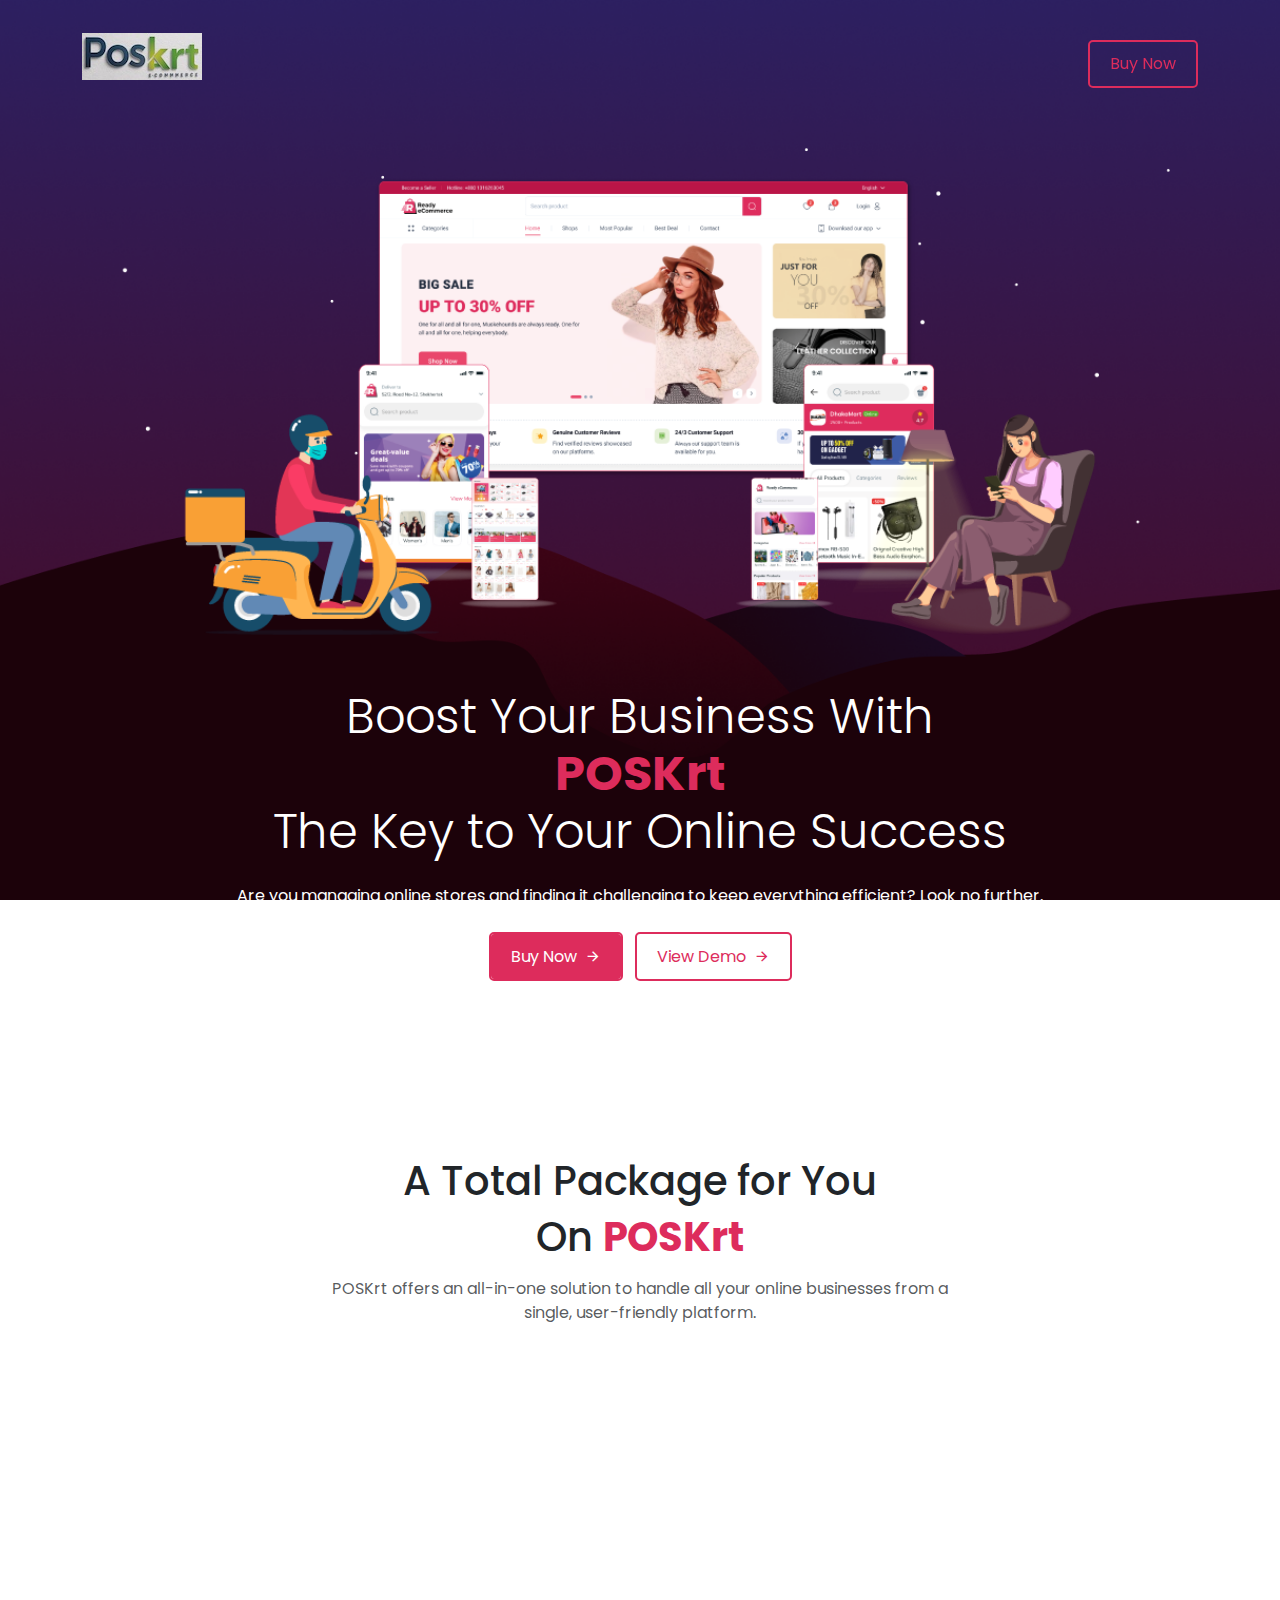
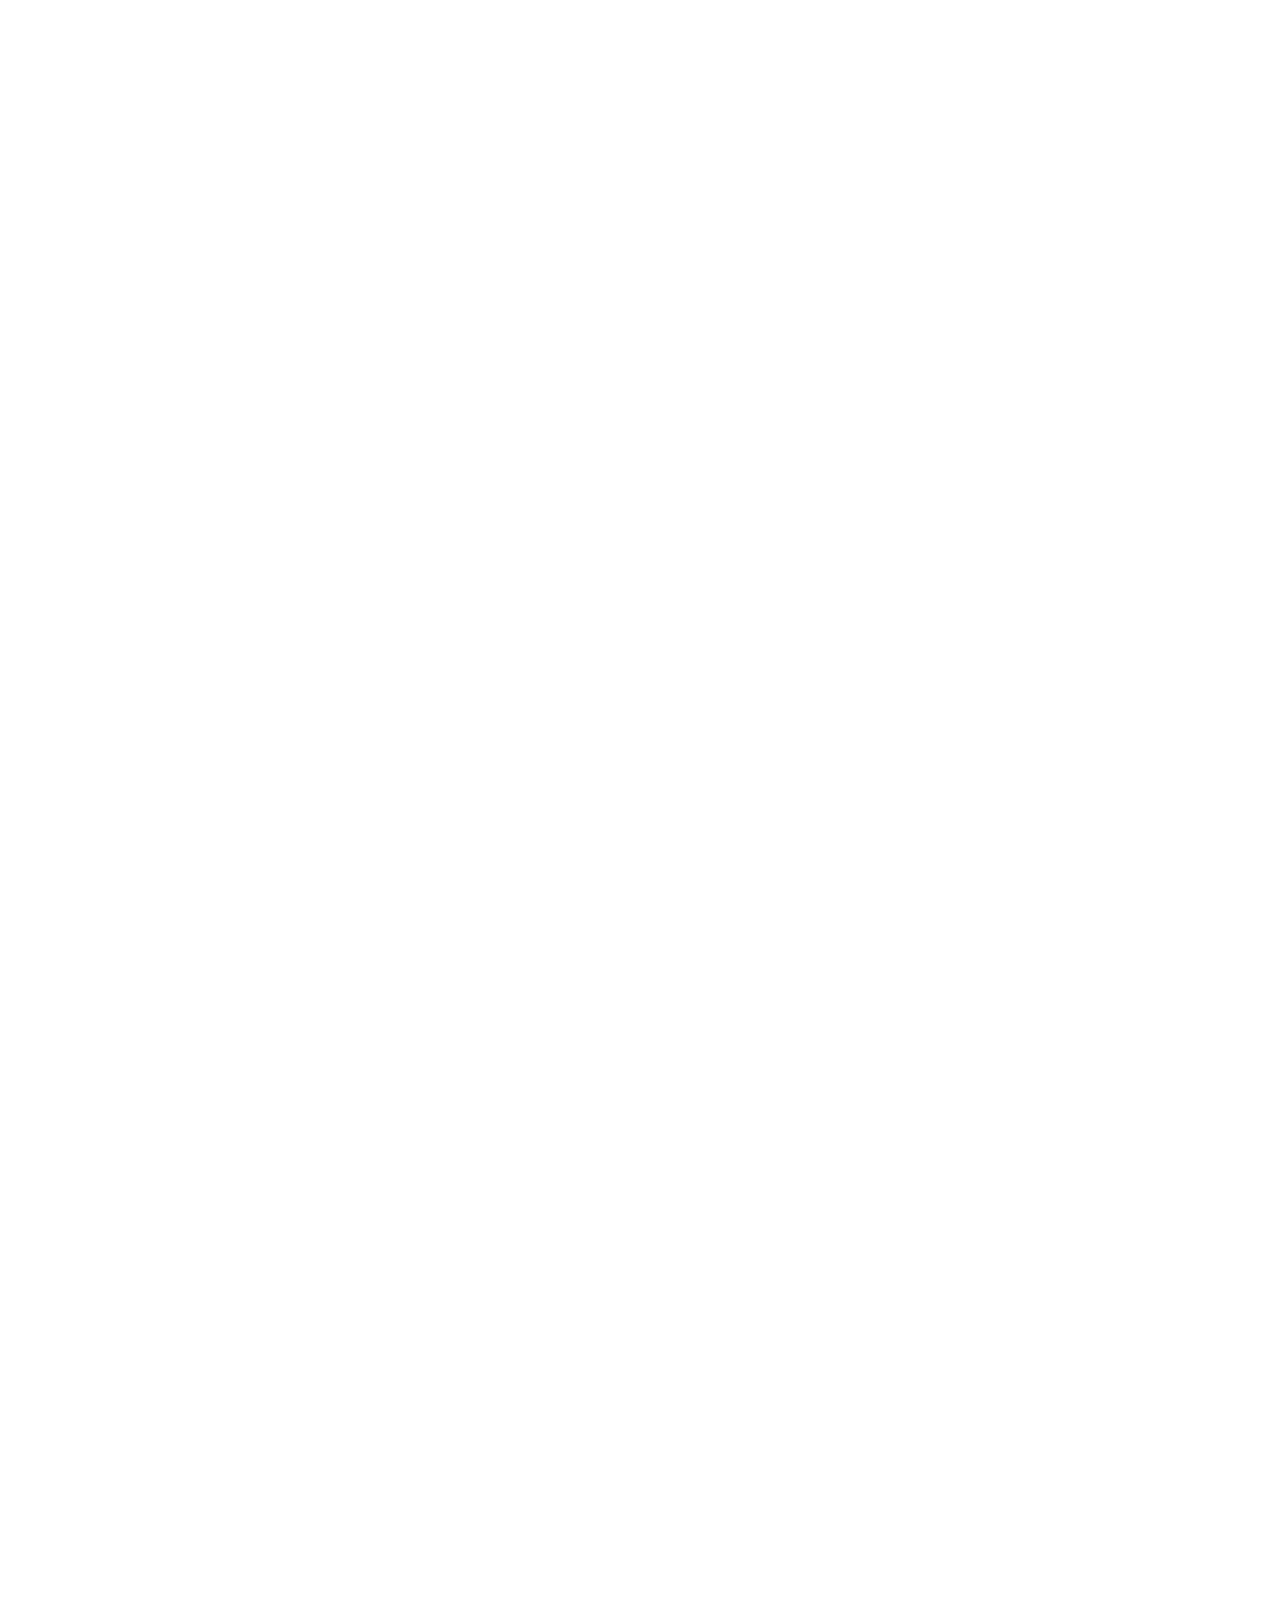
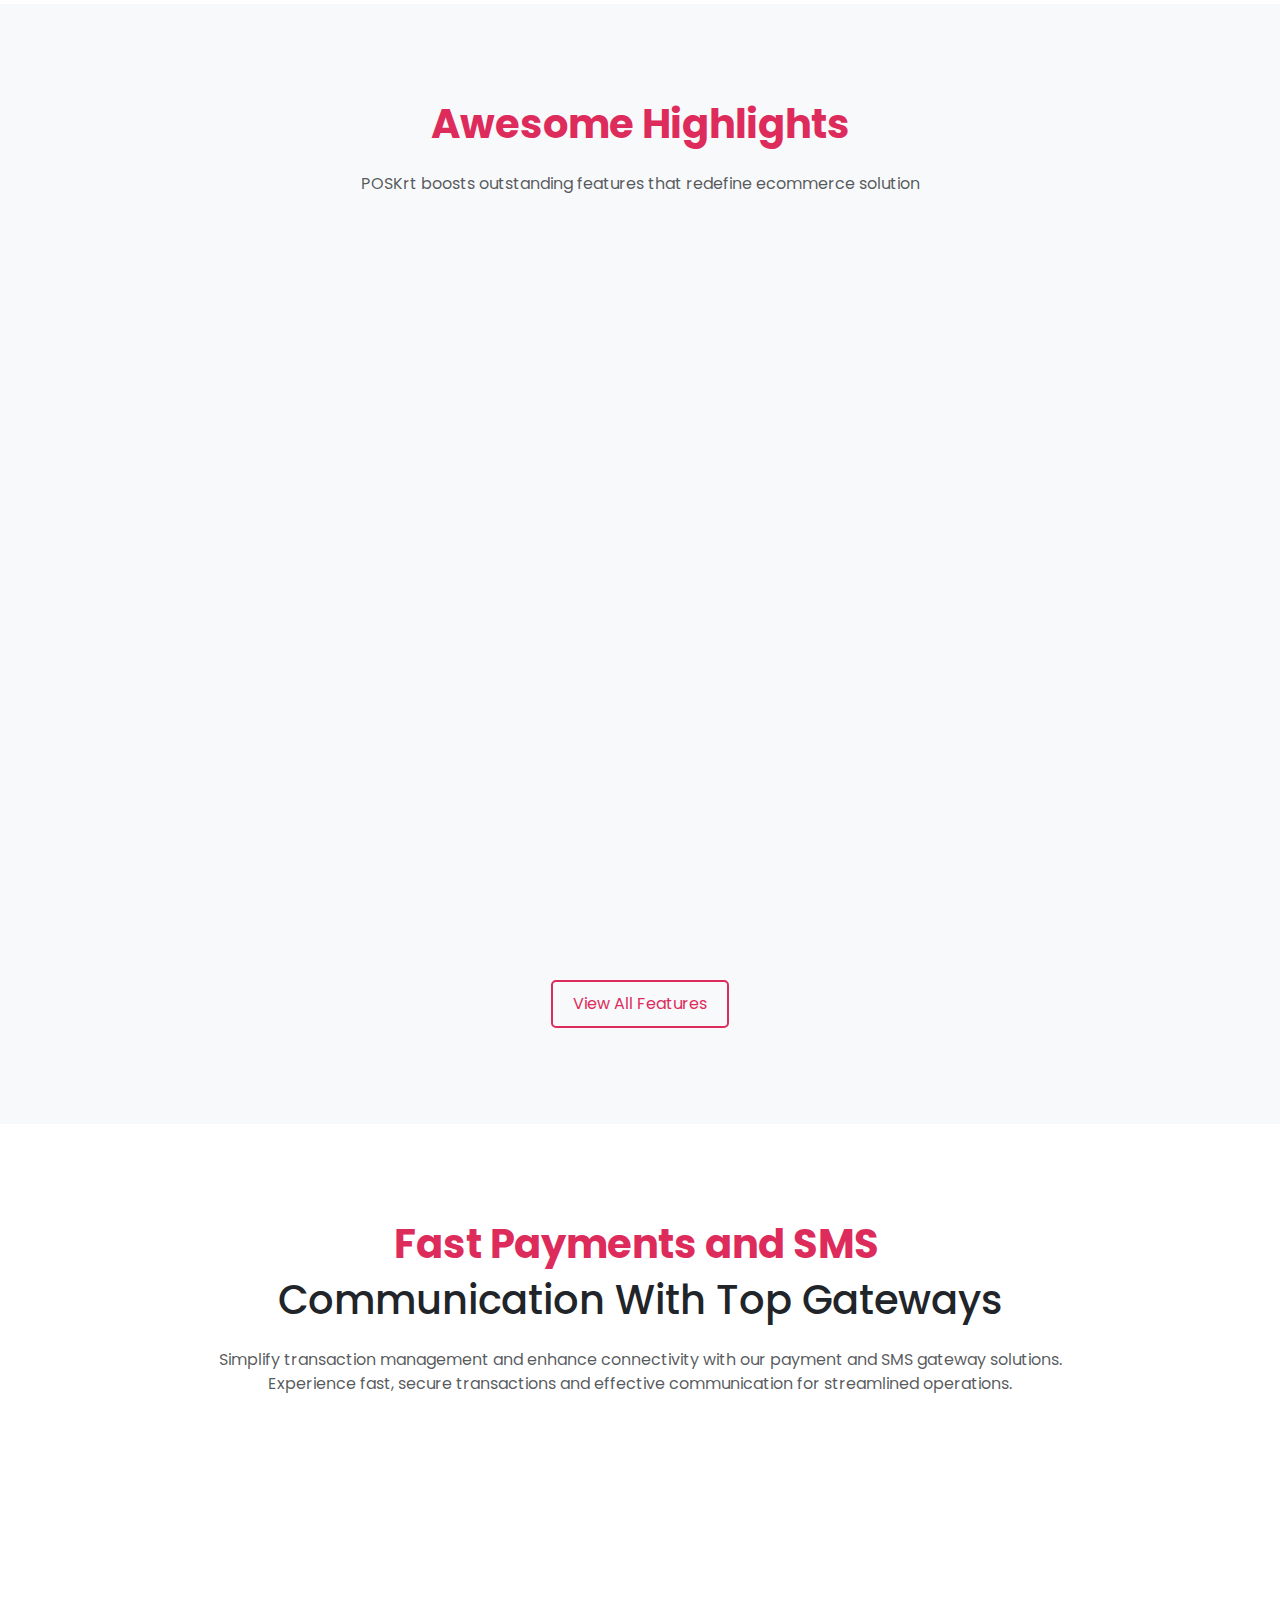
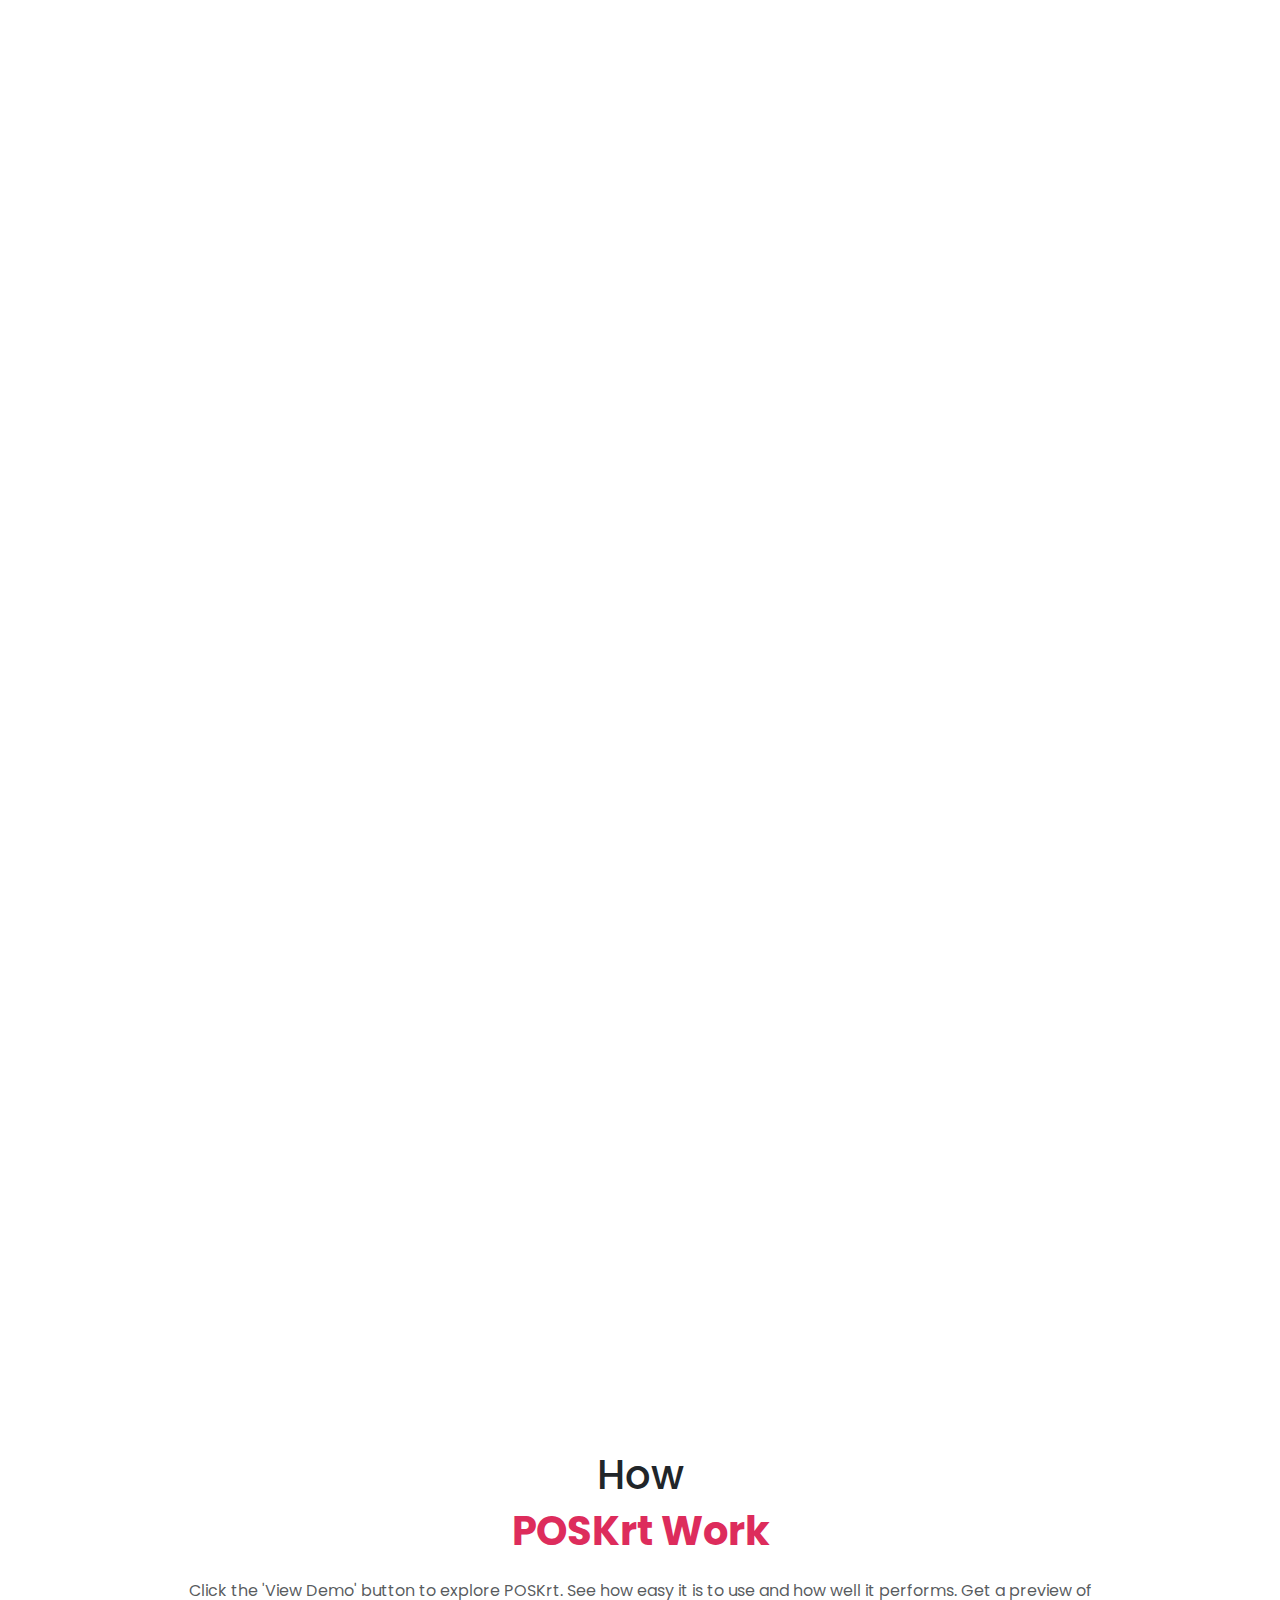
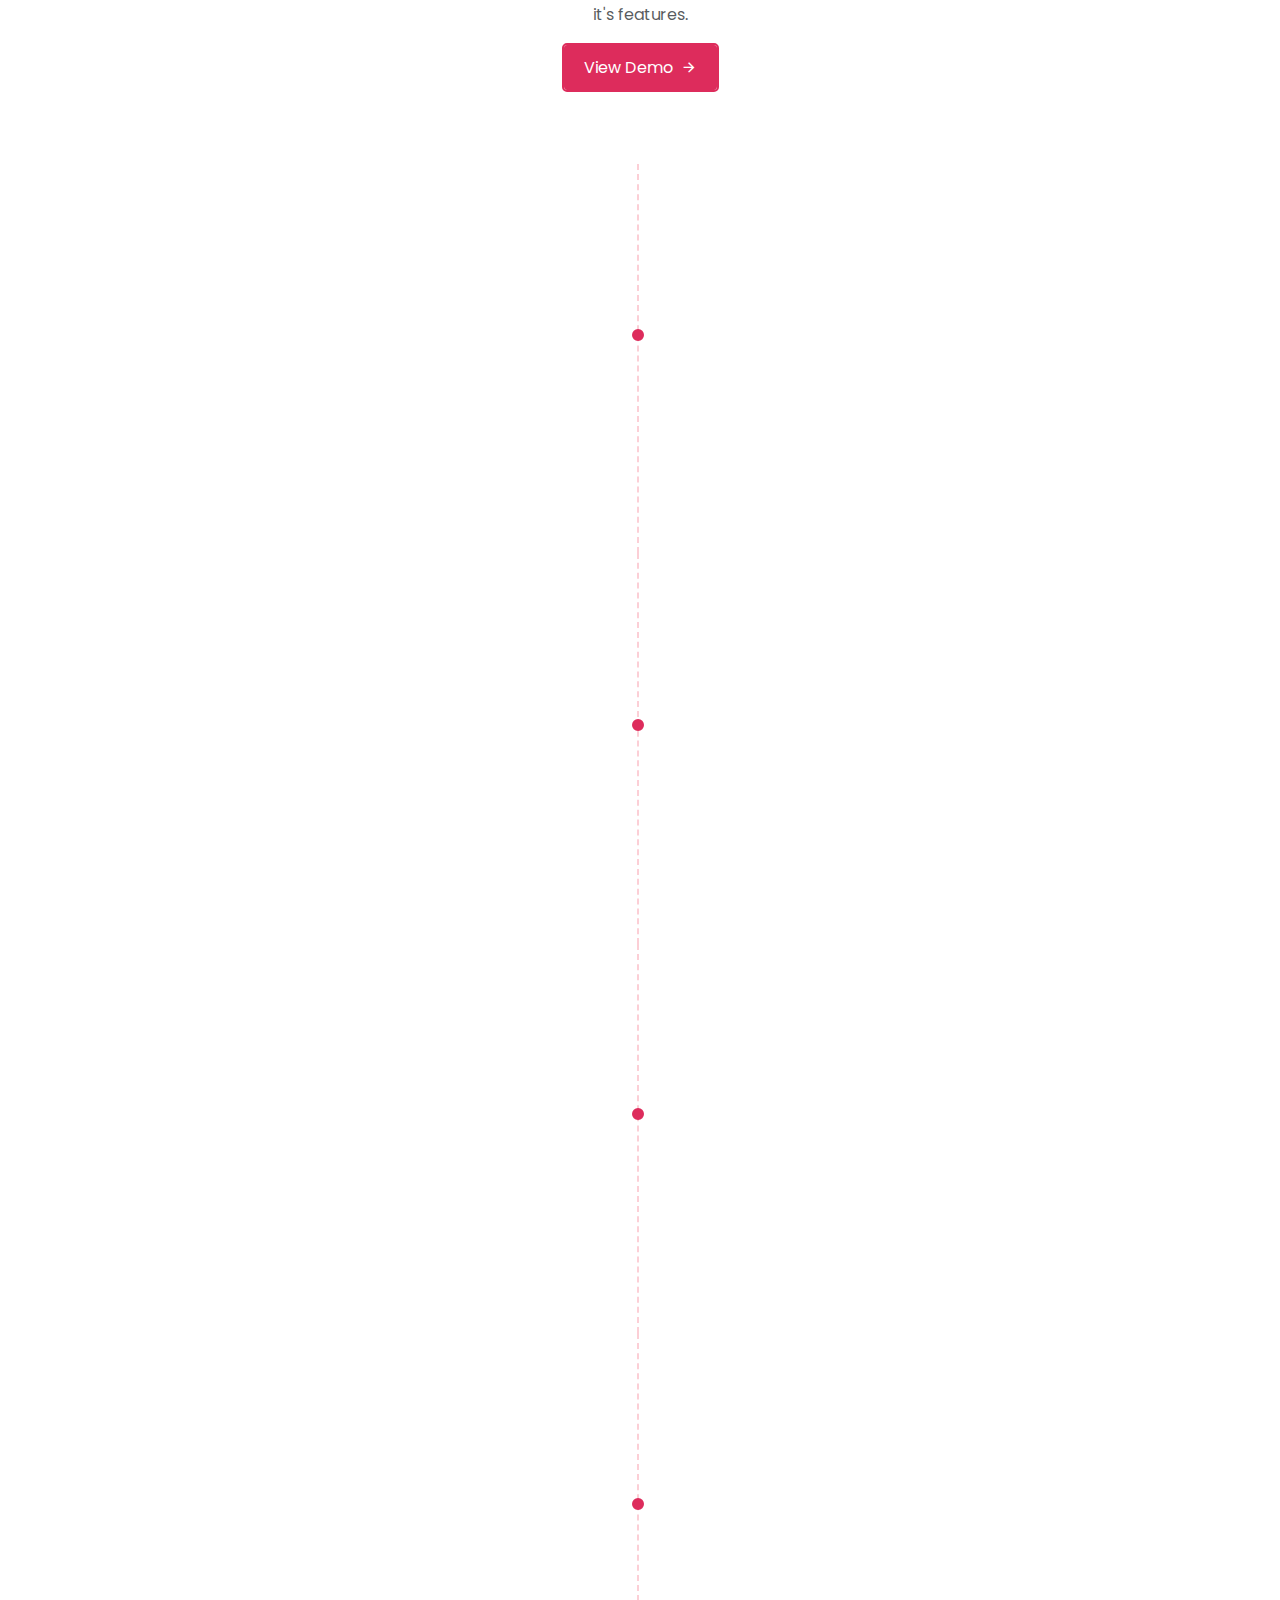
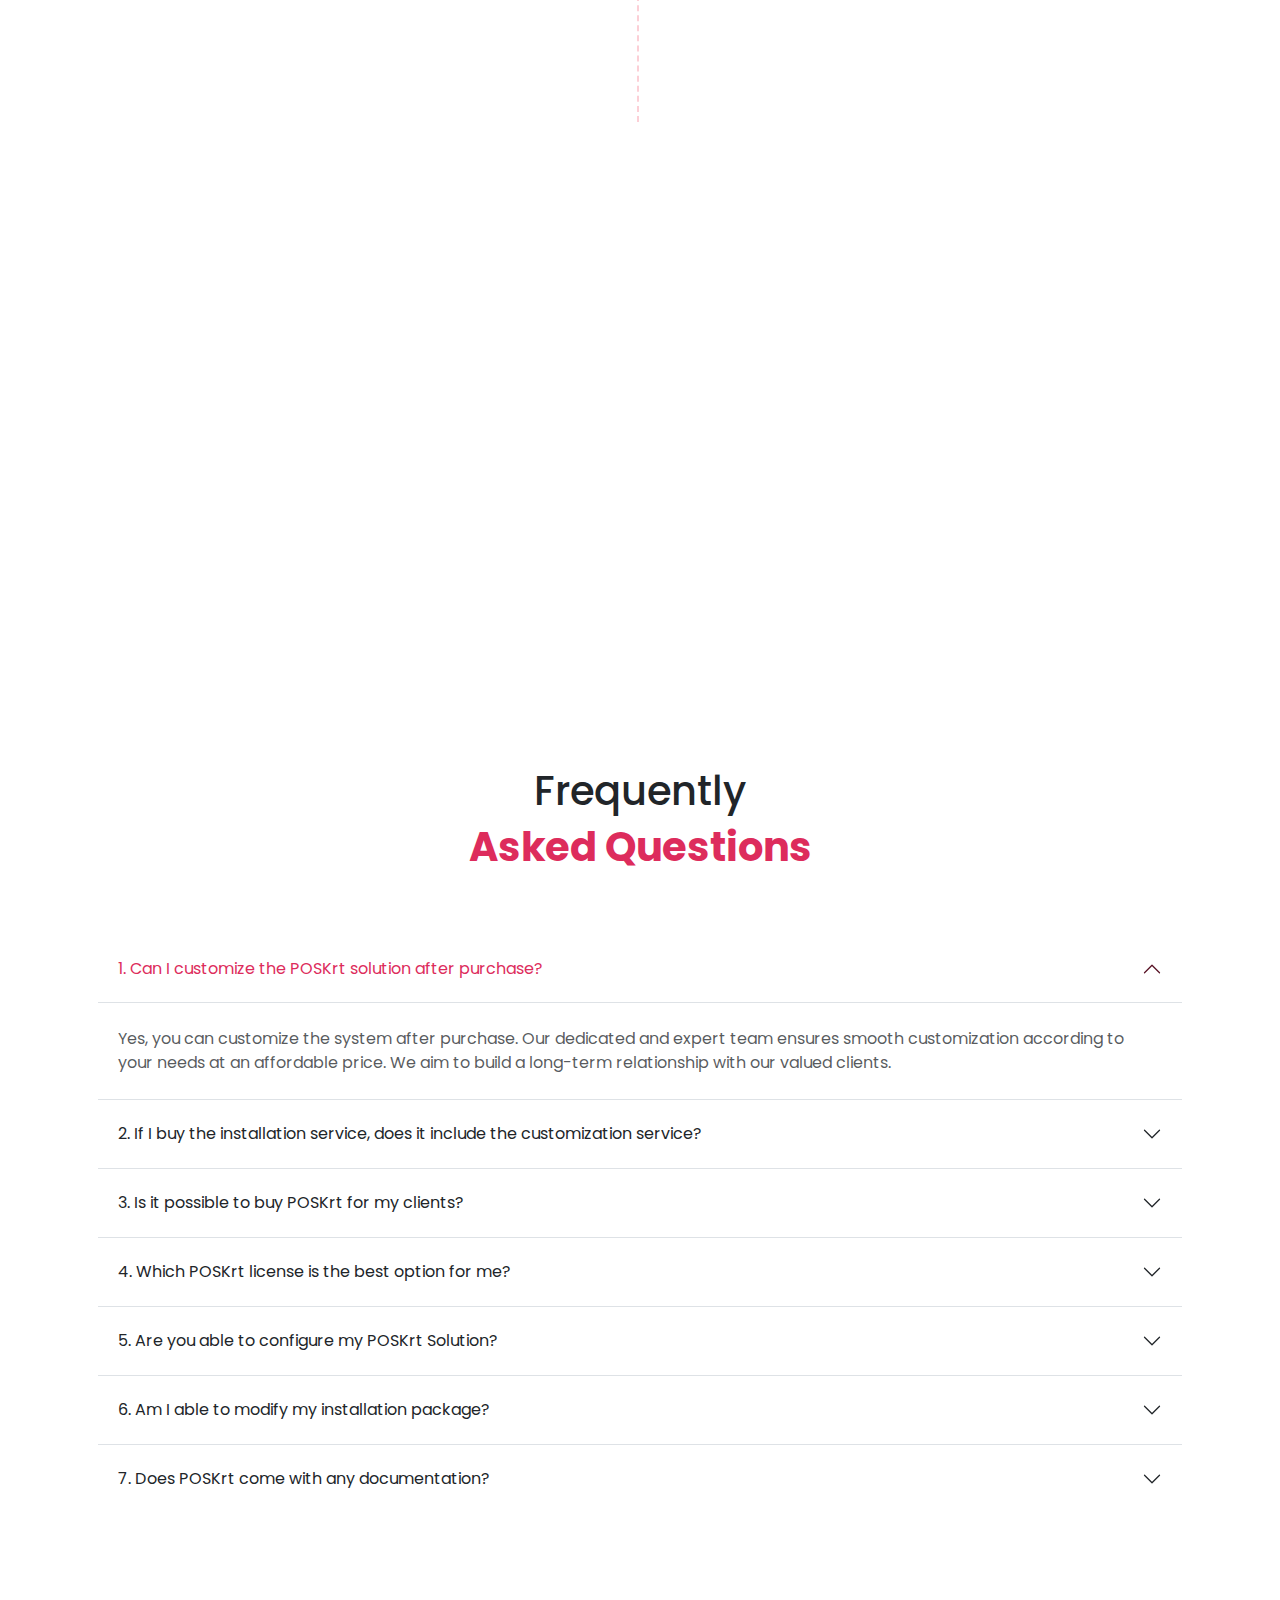
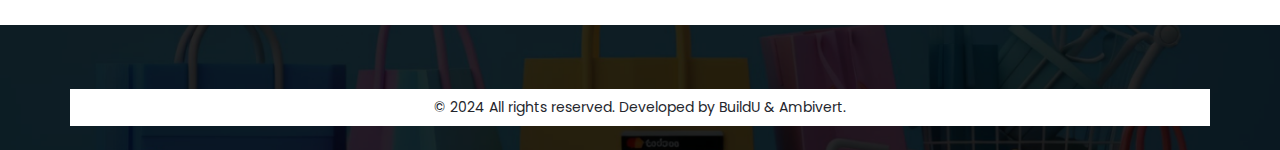
==== commit ba49ef1d: "Update index.html" ====
--- a/index.html
+++ b/index.html
@@ -1035,7 +1035,7 @@
     </div>
 </section><!-- ############################################### -->
 <!-- /////////////// PACKAGES SECTION ////////////// -->
-<!-- ############################################### -->
+<!-- ############################################### 
 <section class="container py-5">
     <div class="text-center mb-5 pb-4">
         <h1 class="text-primary fw-bold">Installation Services</h1>
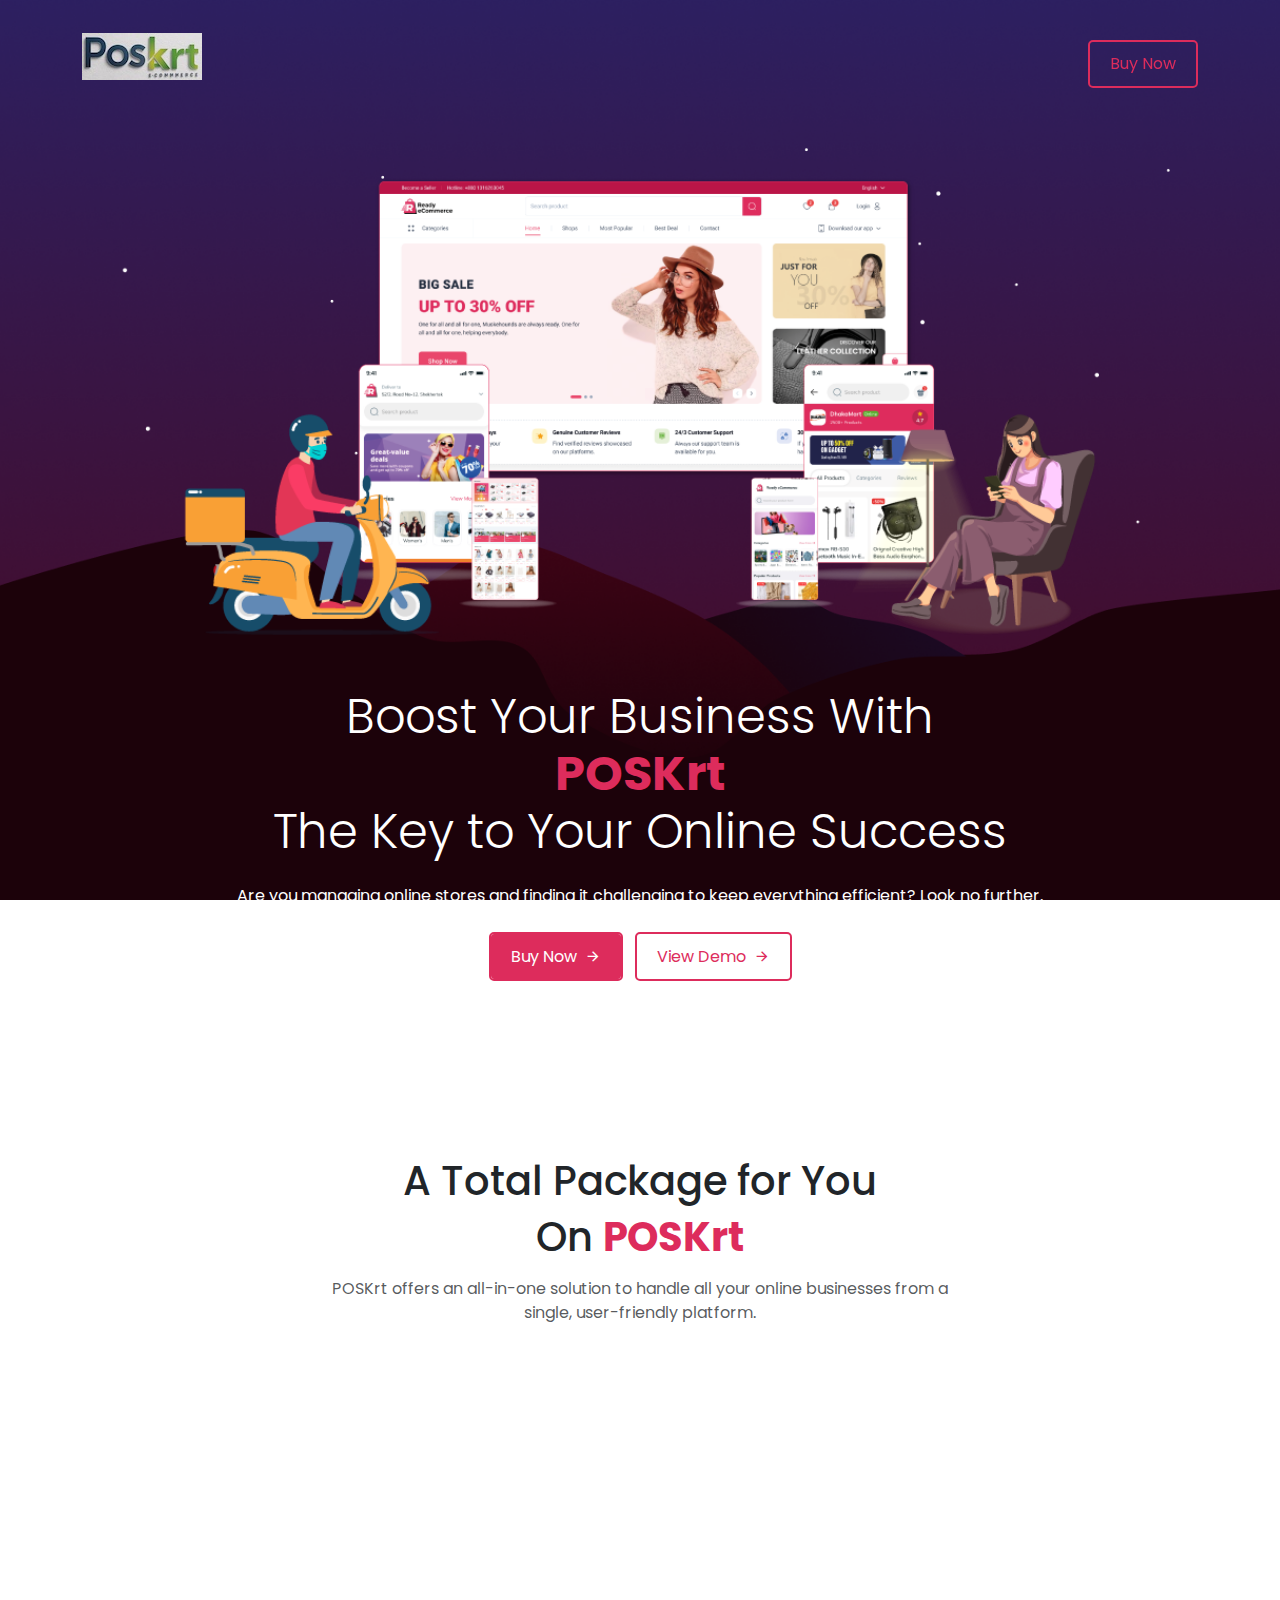
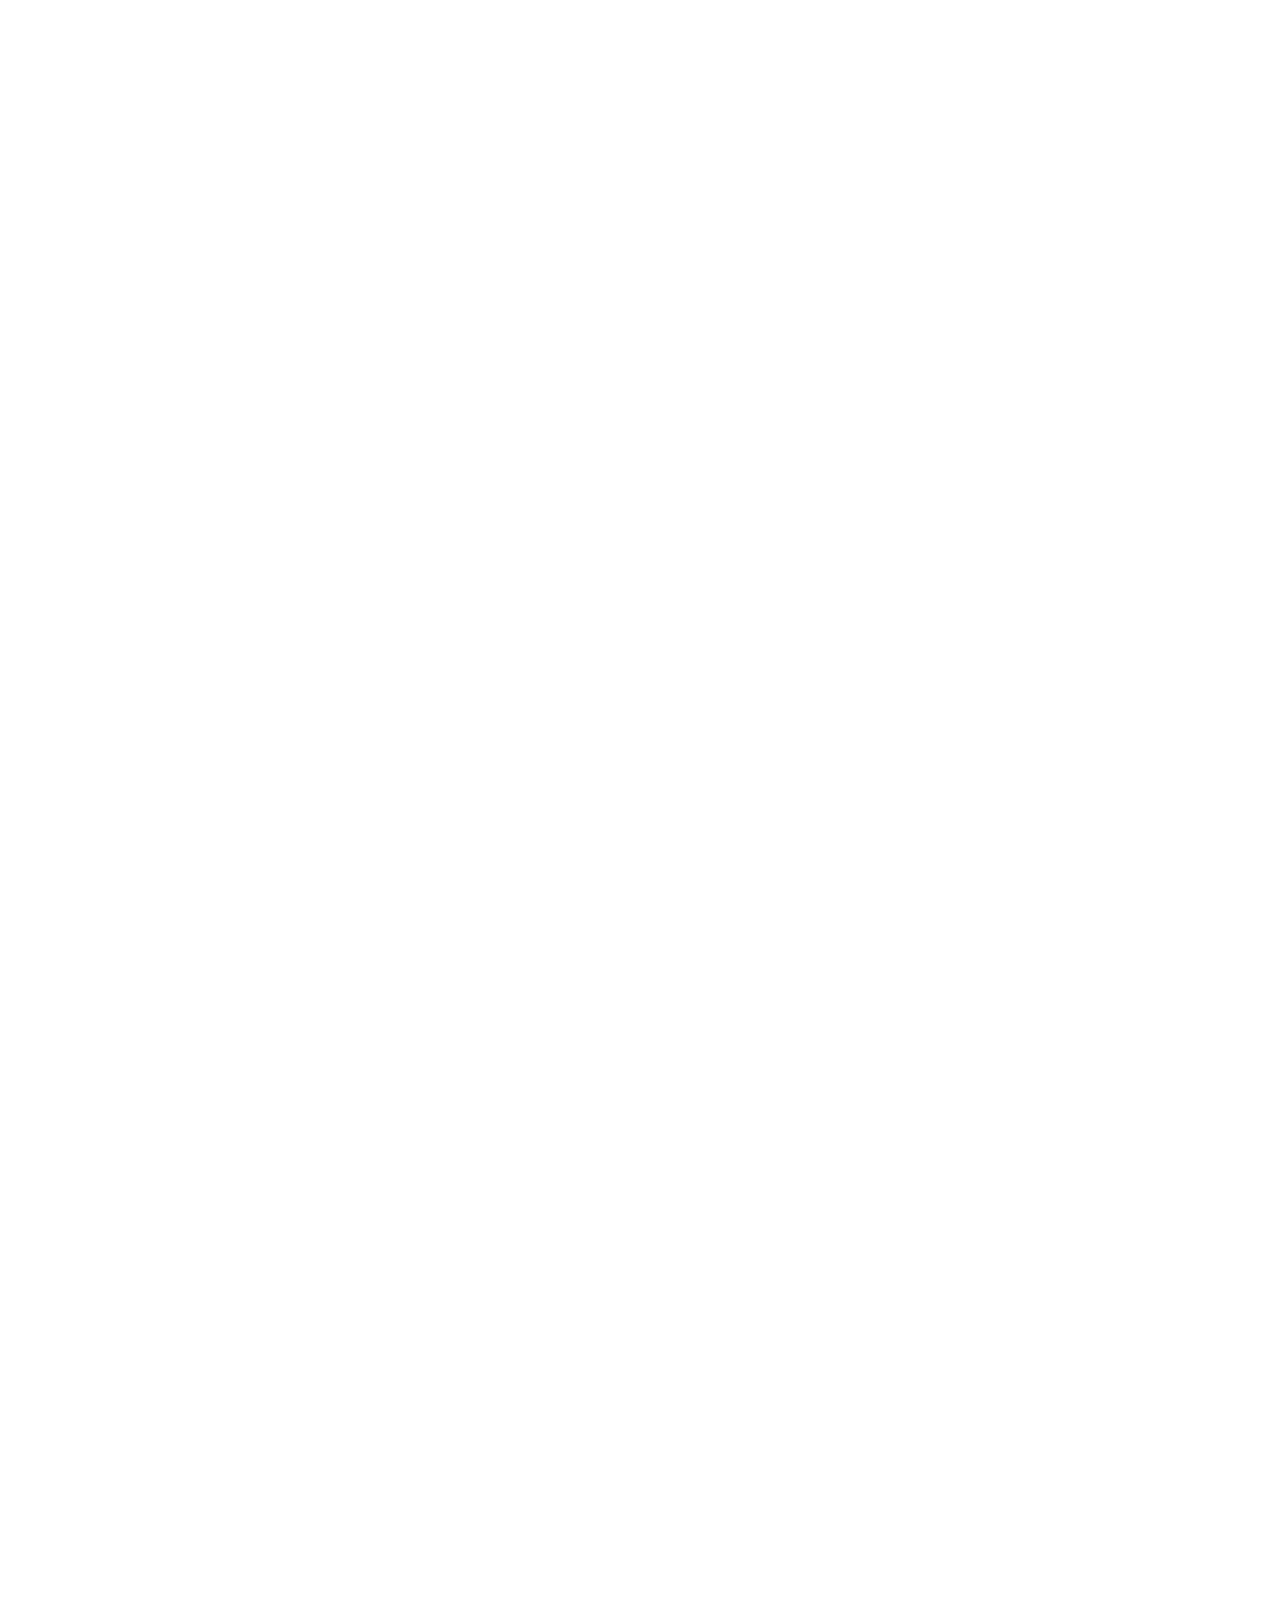
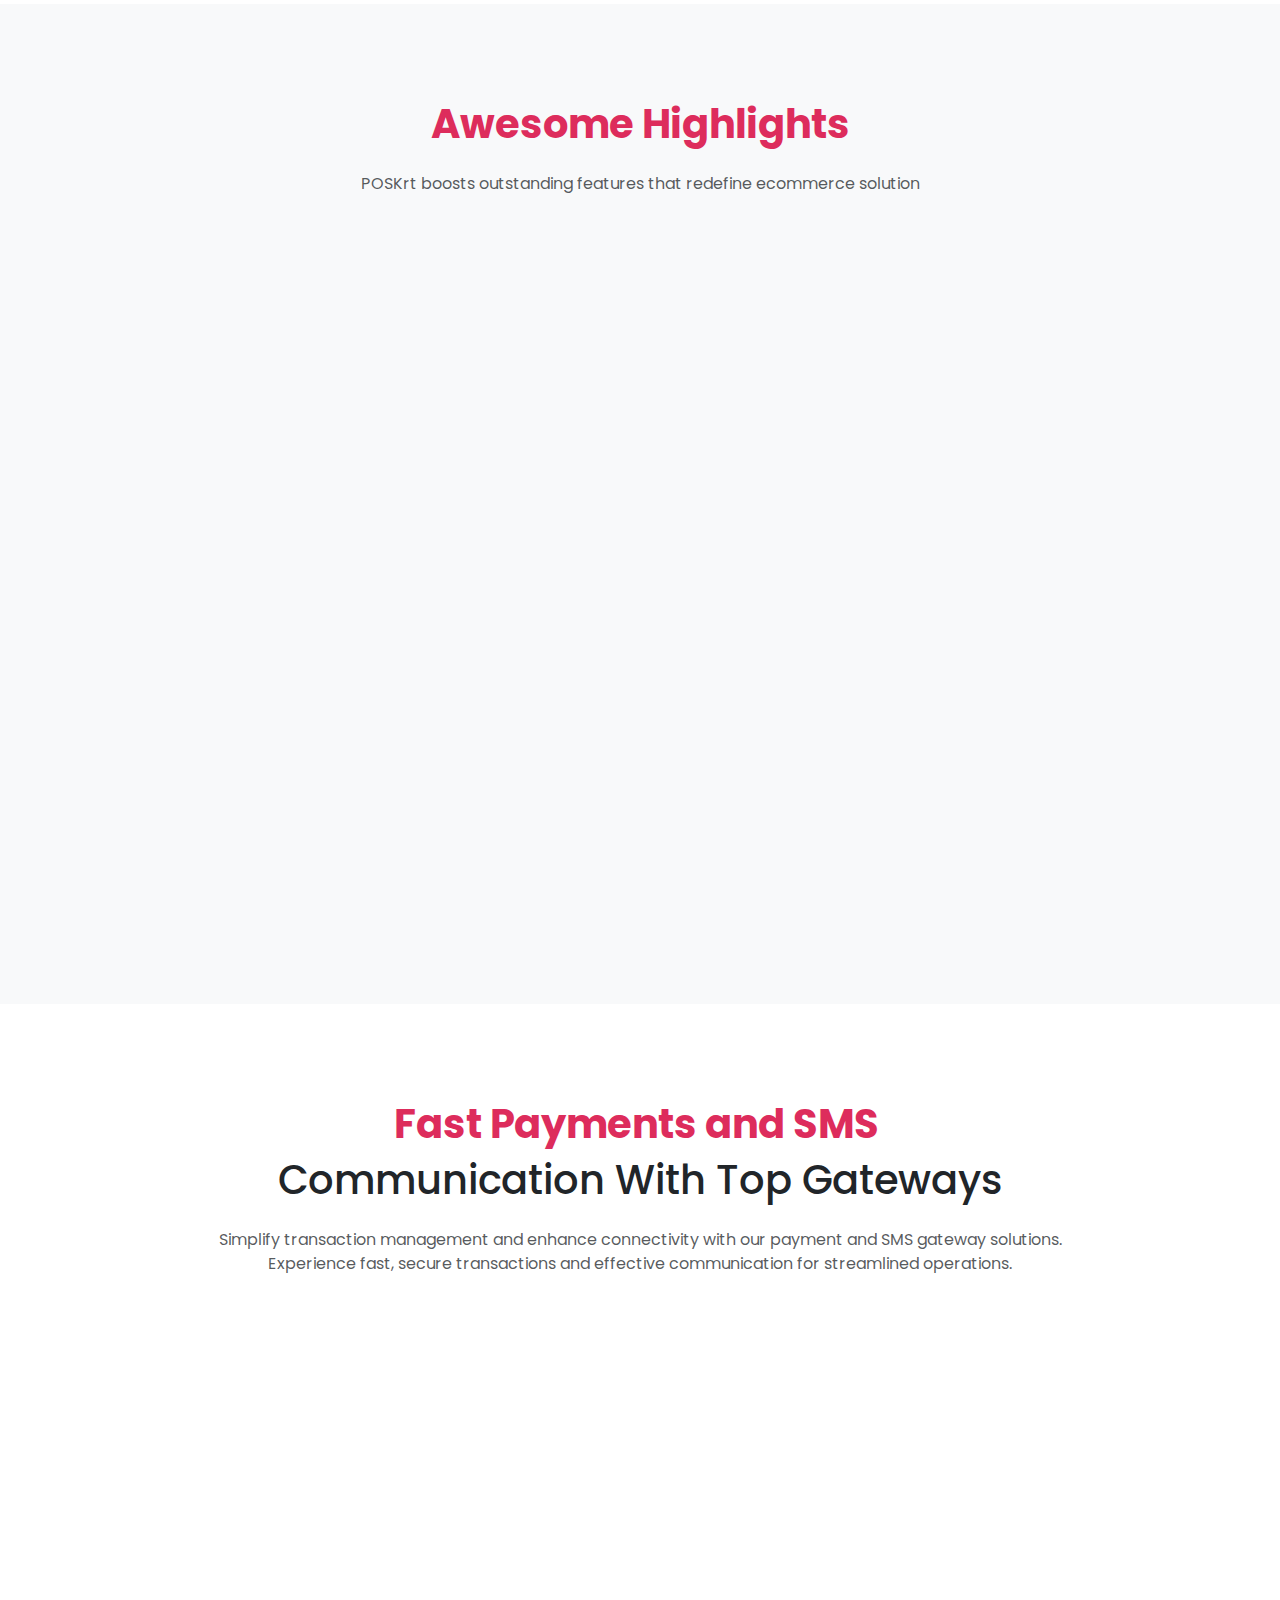
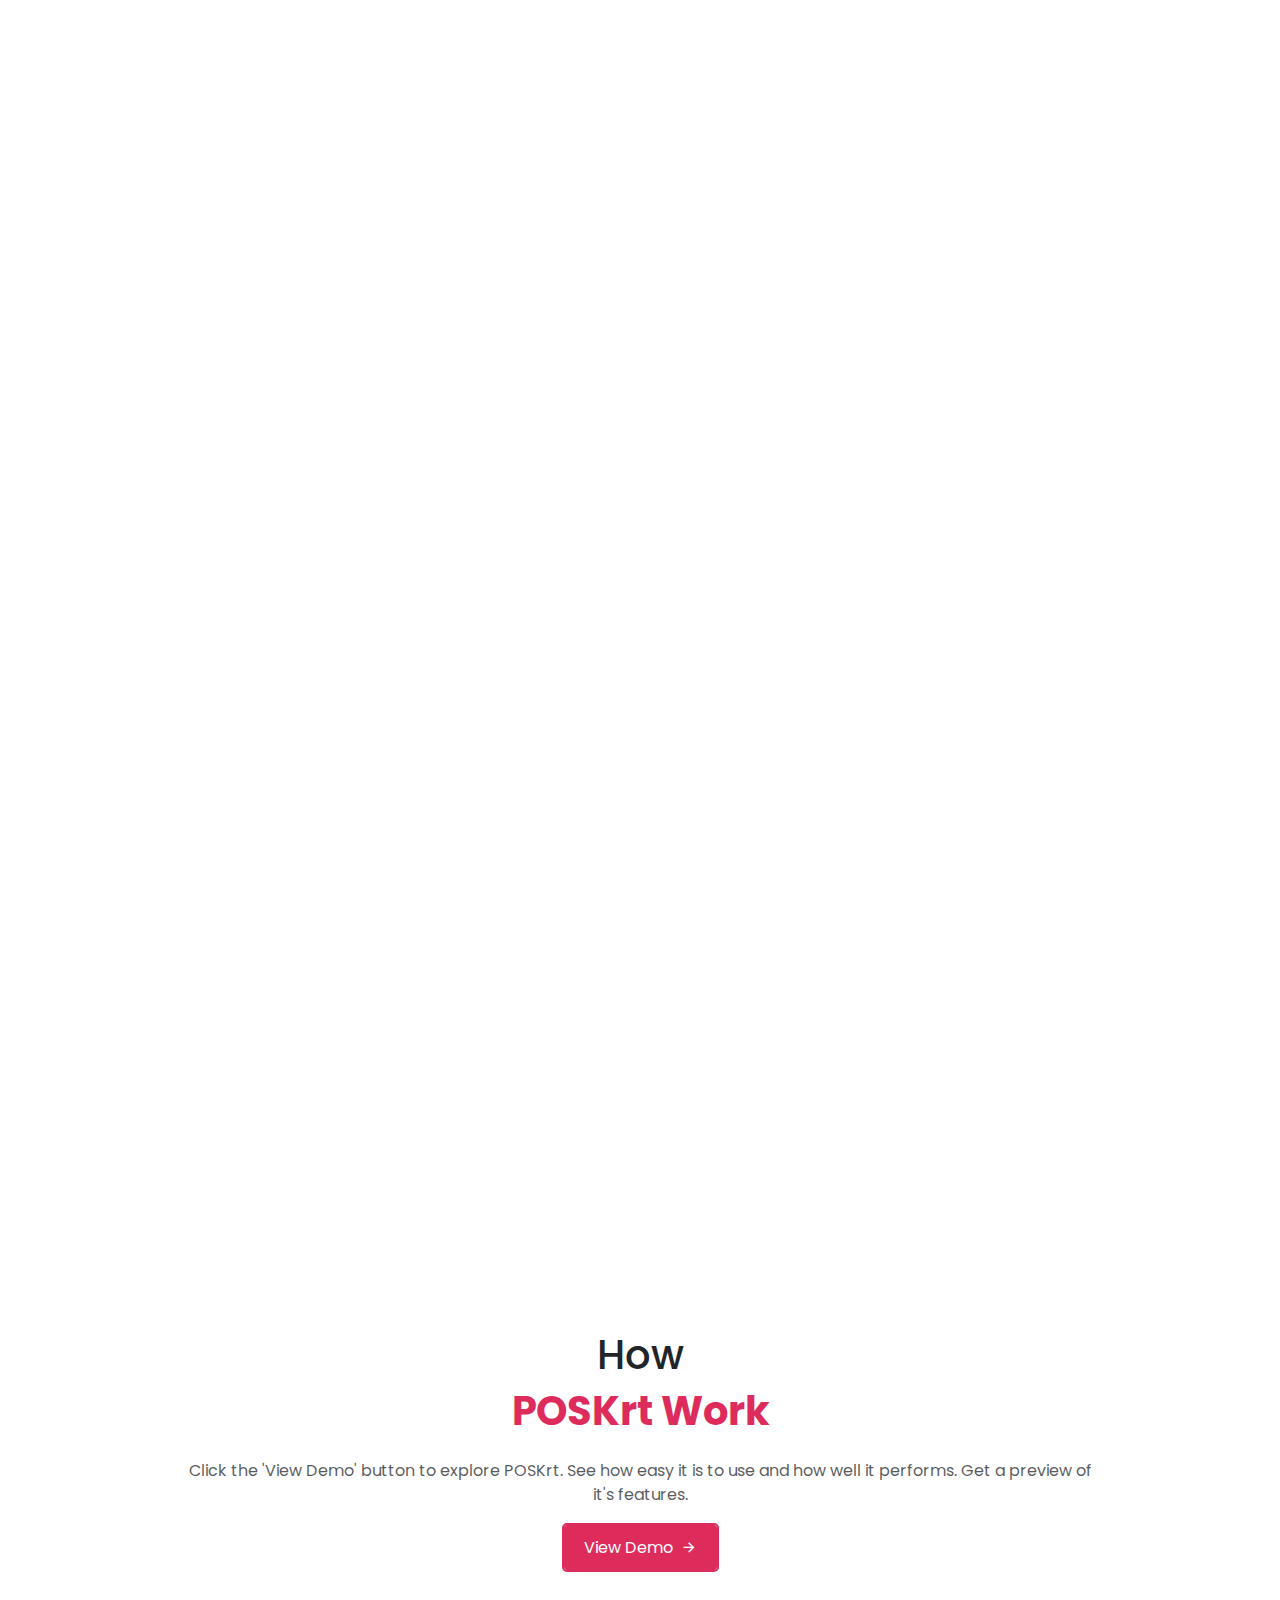
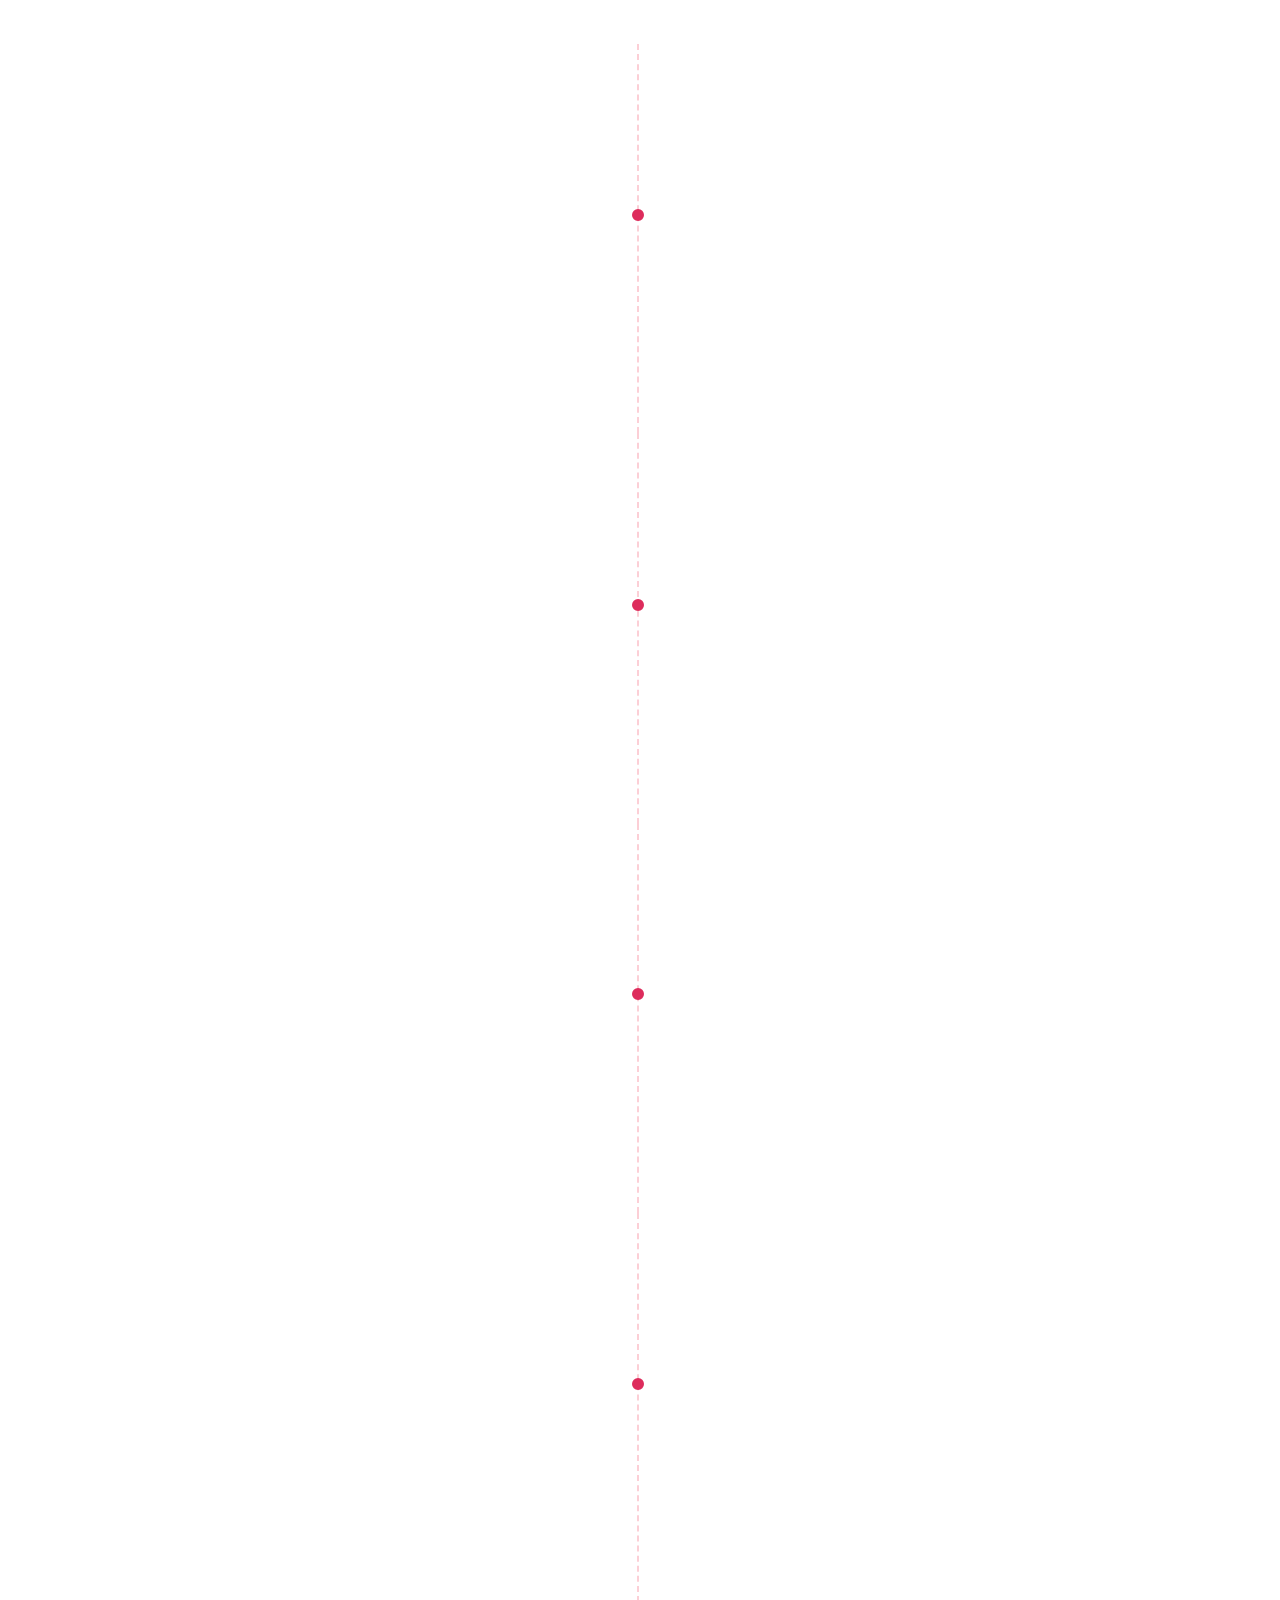
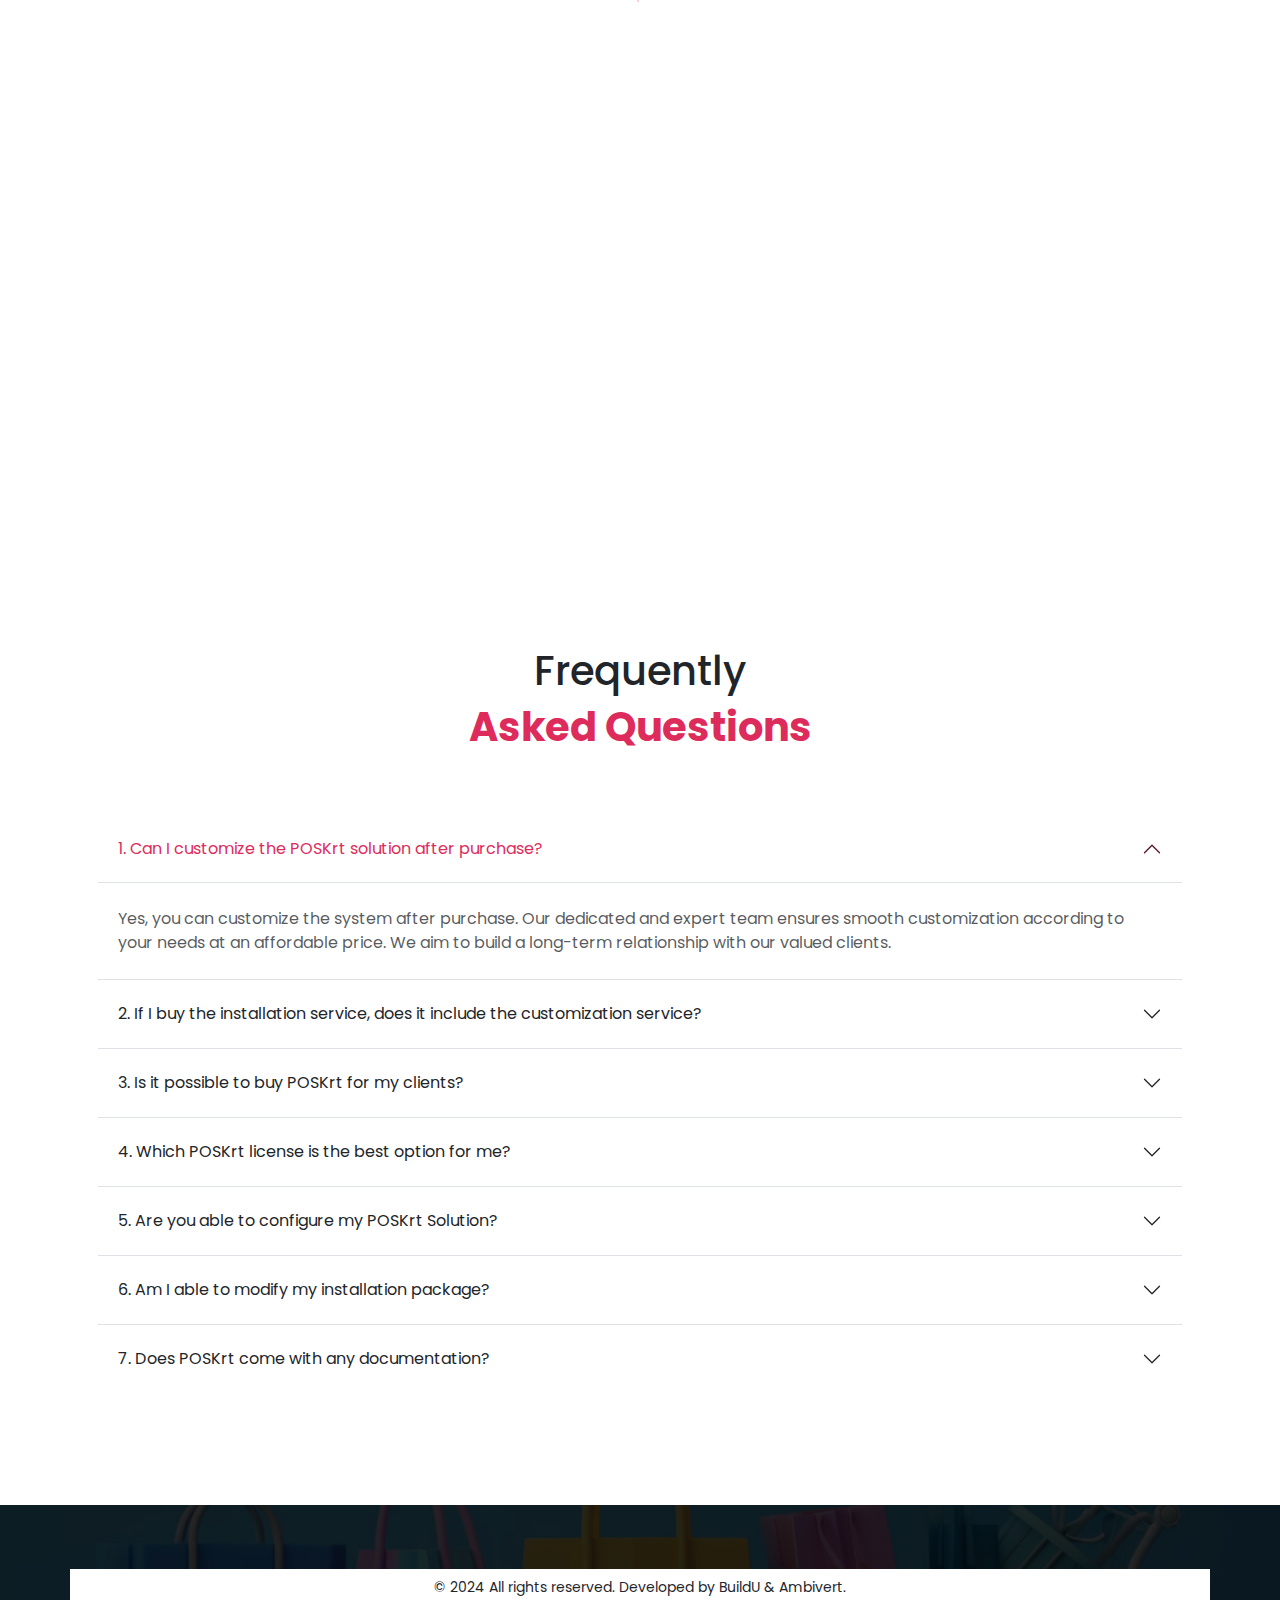
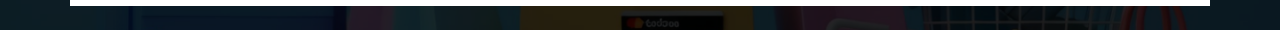
==== commit be427fca: "Update index.html" ====
--- a/index.html
+++ b/index.html
@@ -484,11 +484,11 @@
             </div>
         </div>
 
-        <div class="text-center mt-5 pt-4">
+    <!--     <div class="text-center mt-5 pt-4">
             <a href="features.html">
                 <button class="custom-btn btn2">View All Features</button>
             </a>
-        </div>
+        </div> -->
     </section>
 </section><!-- ############################################### -->
 <!-- //////// PAYMENT & SMS GATEWAYS SECTION /////// -->
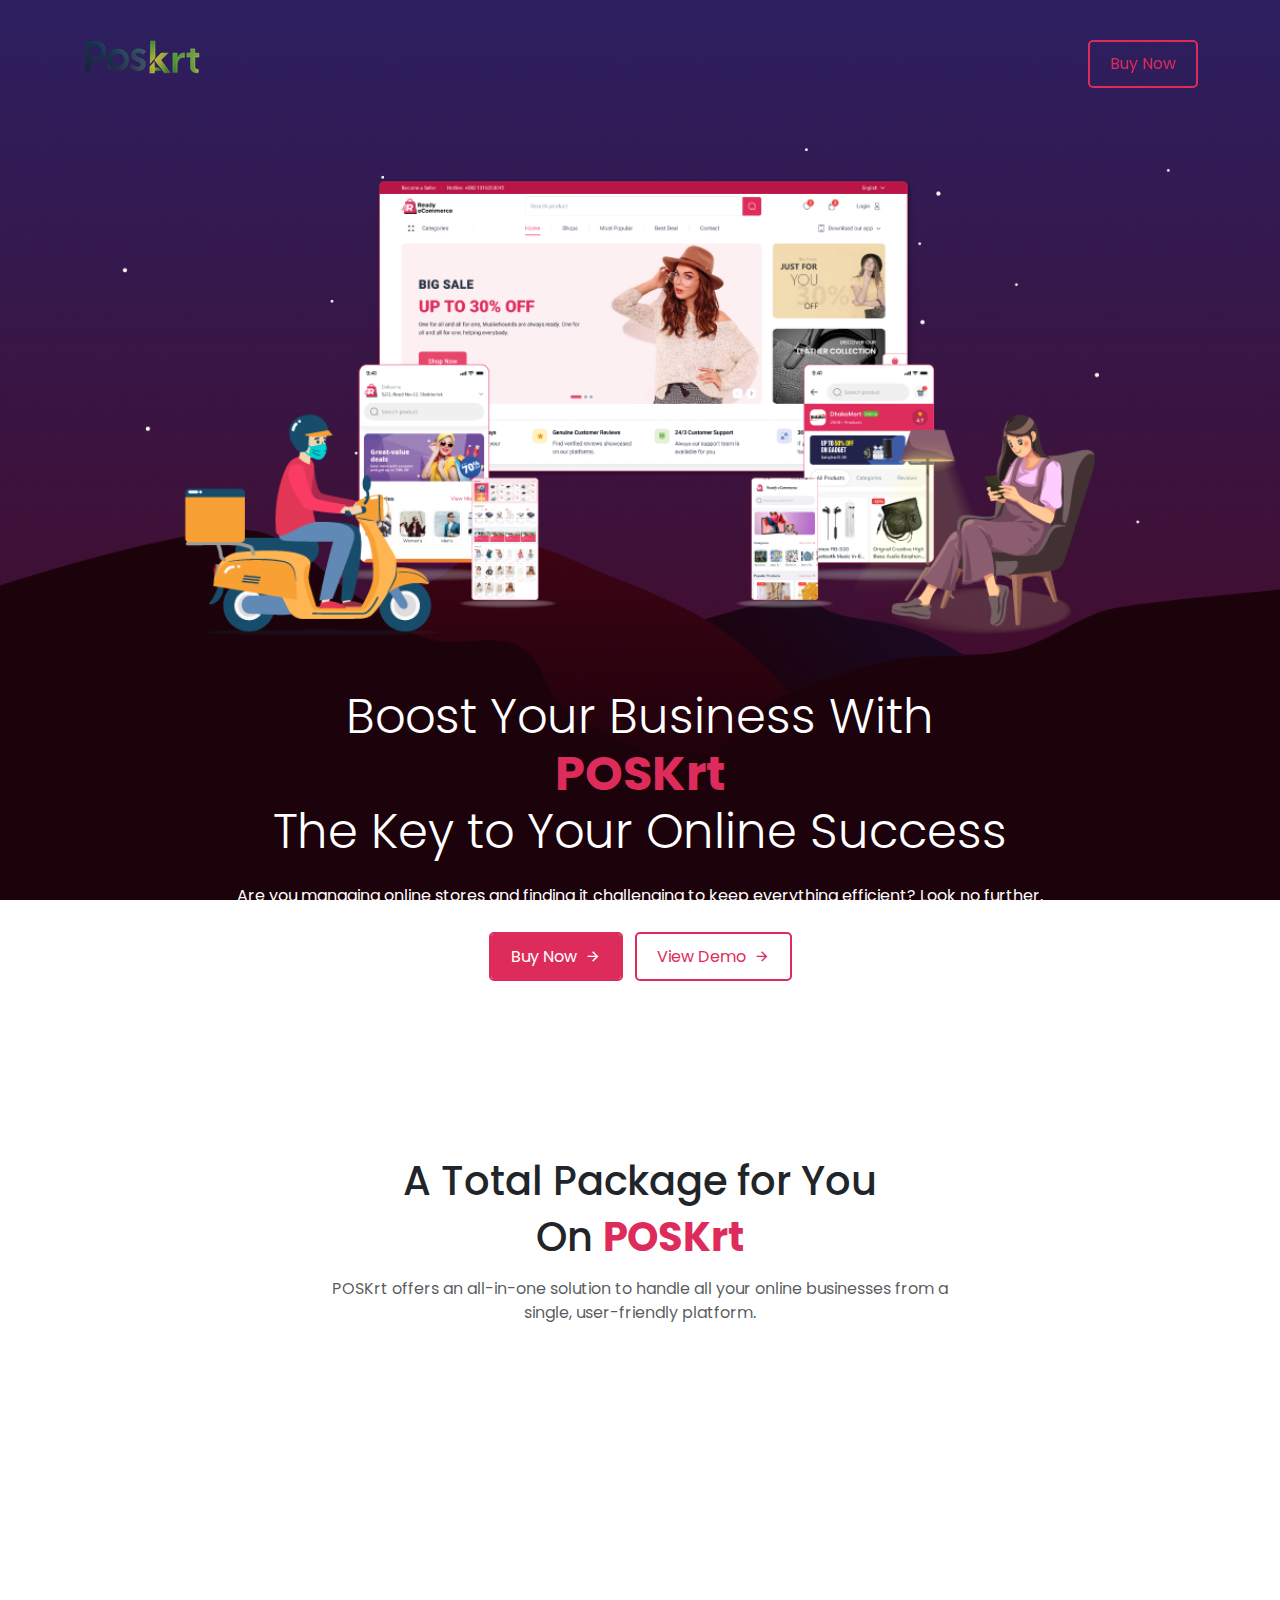
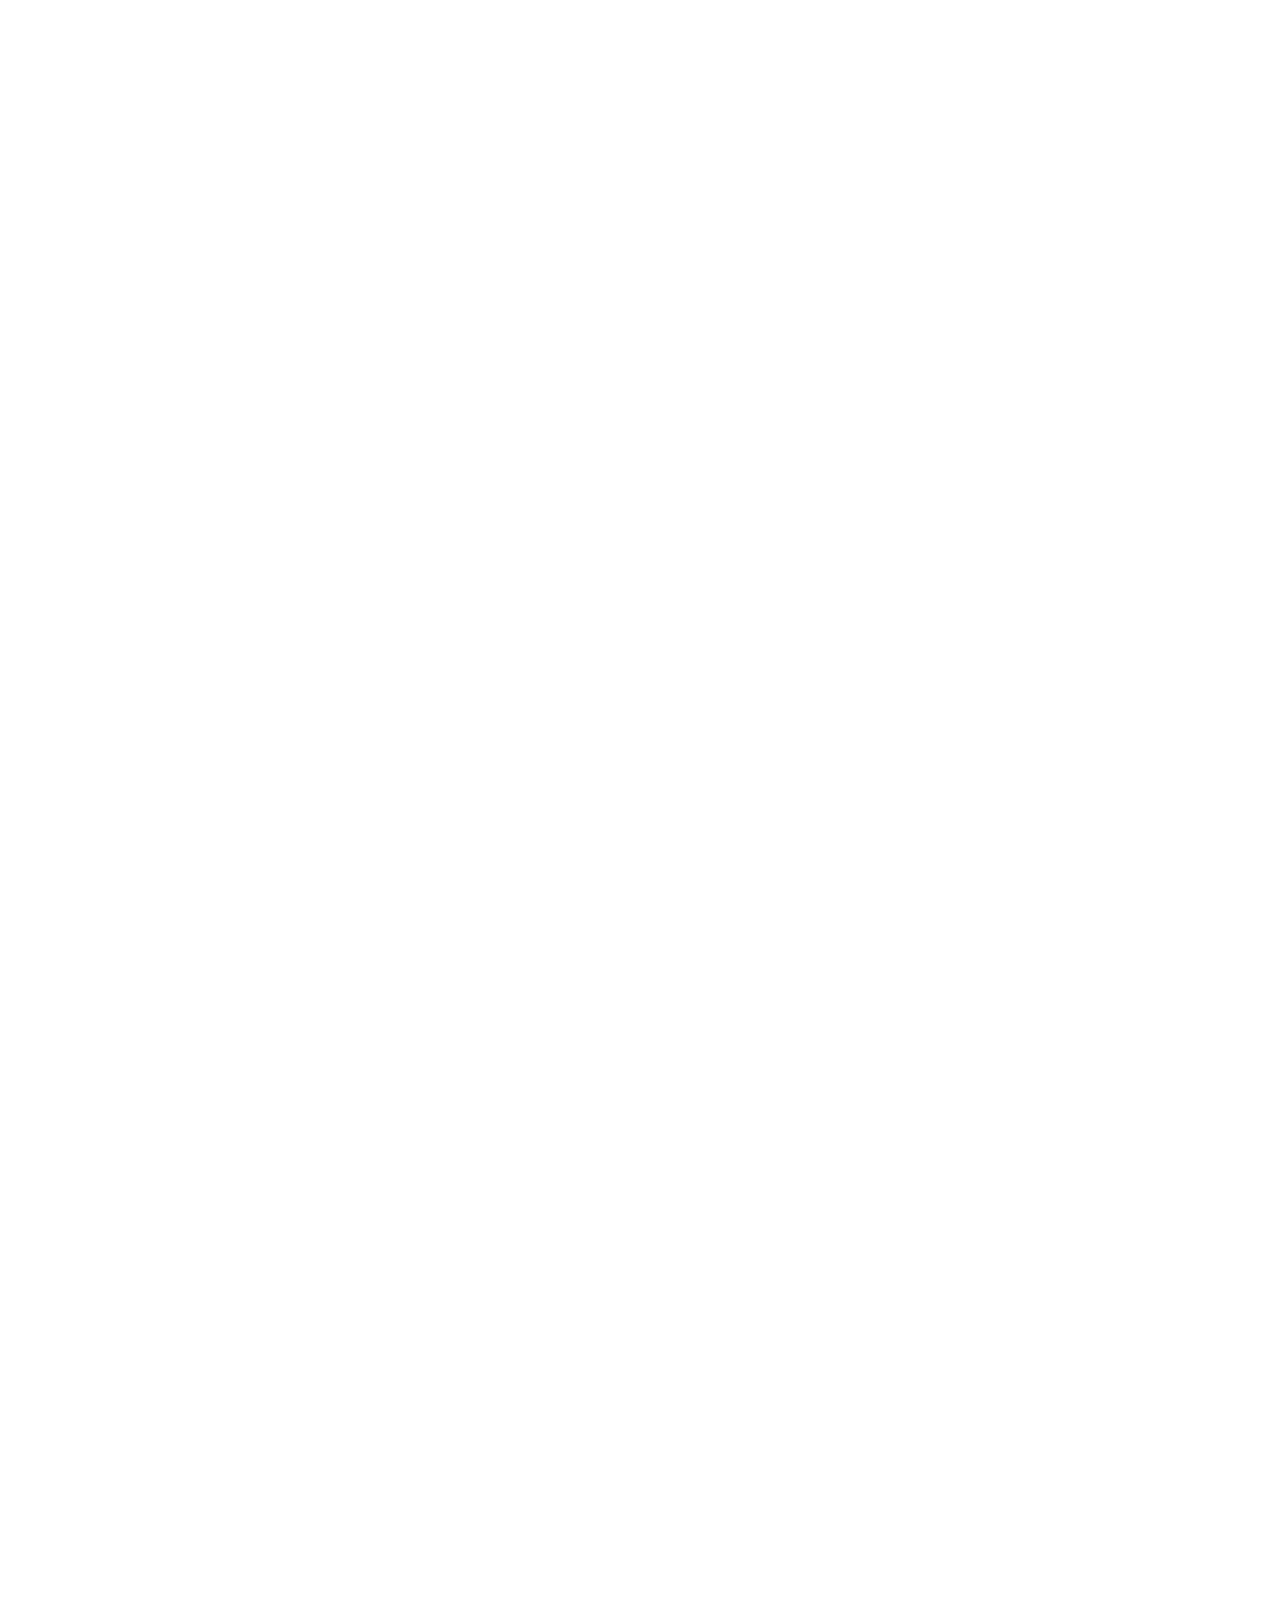
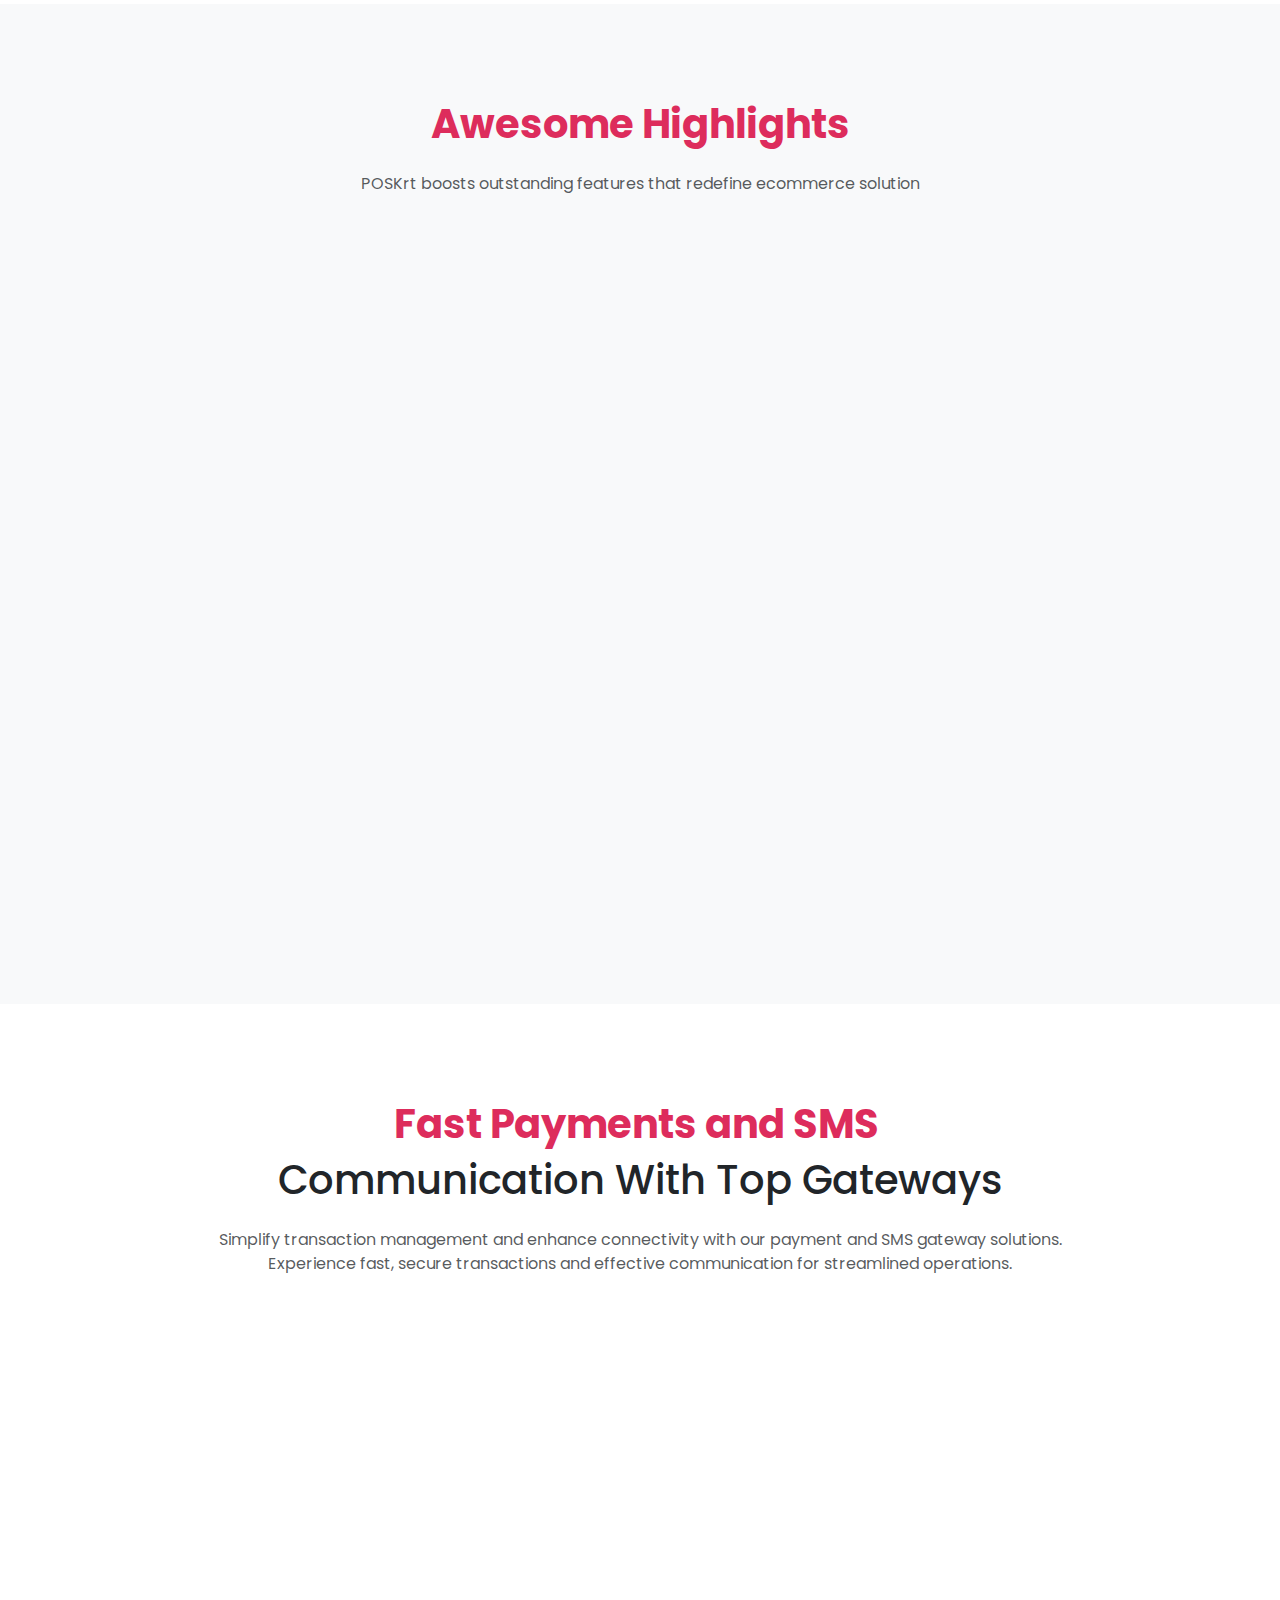
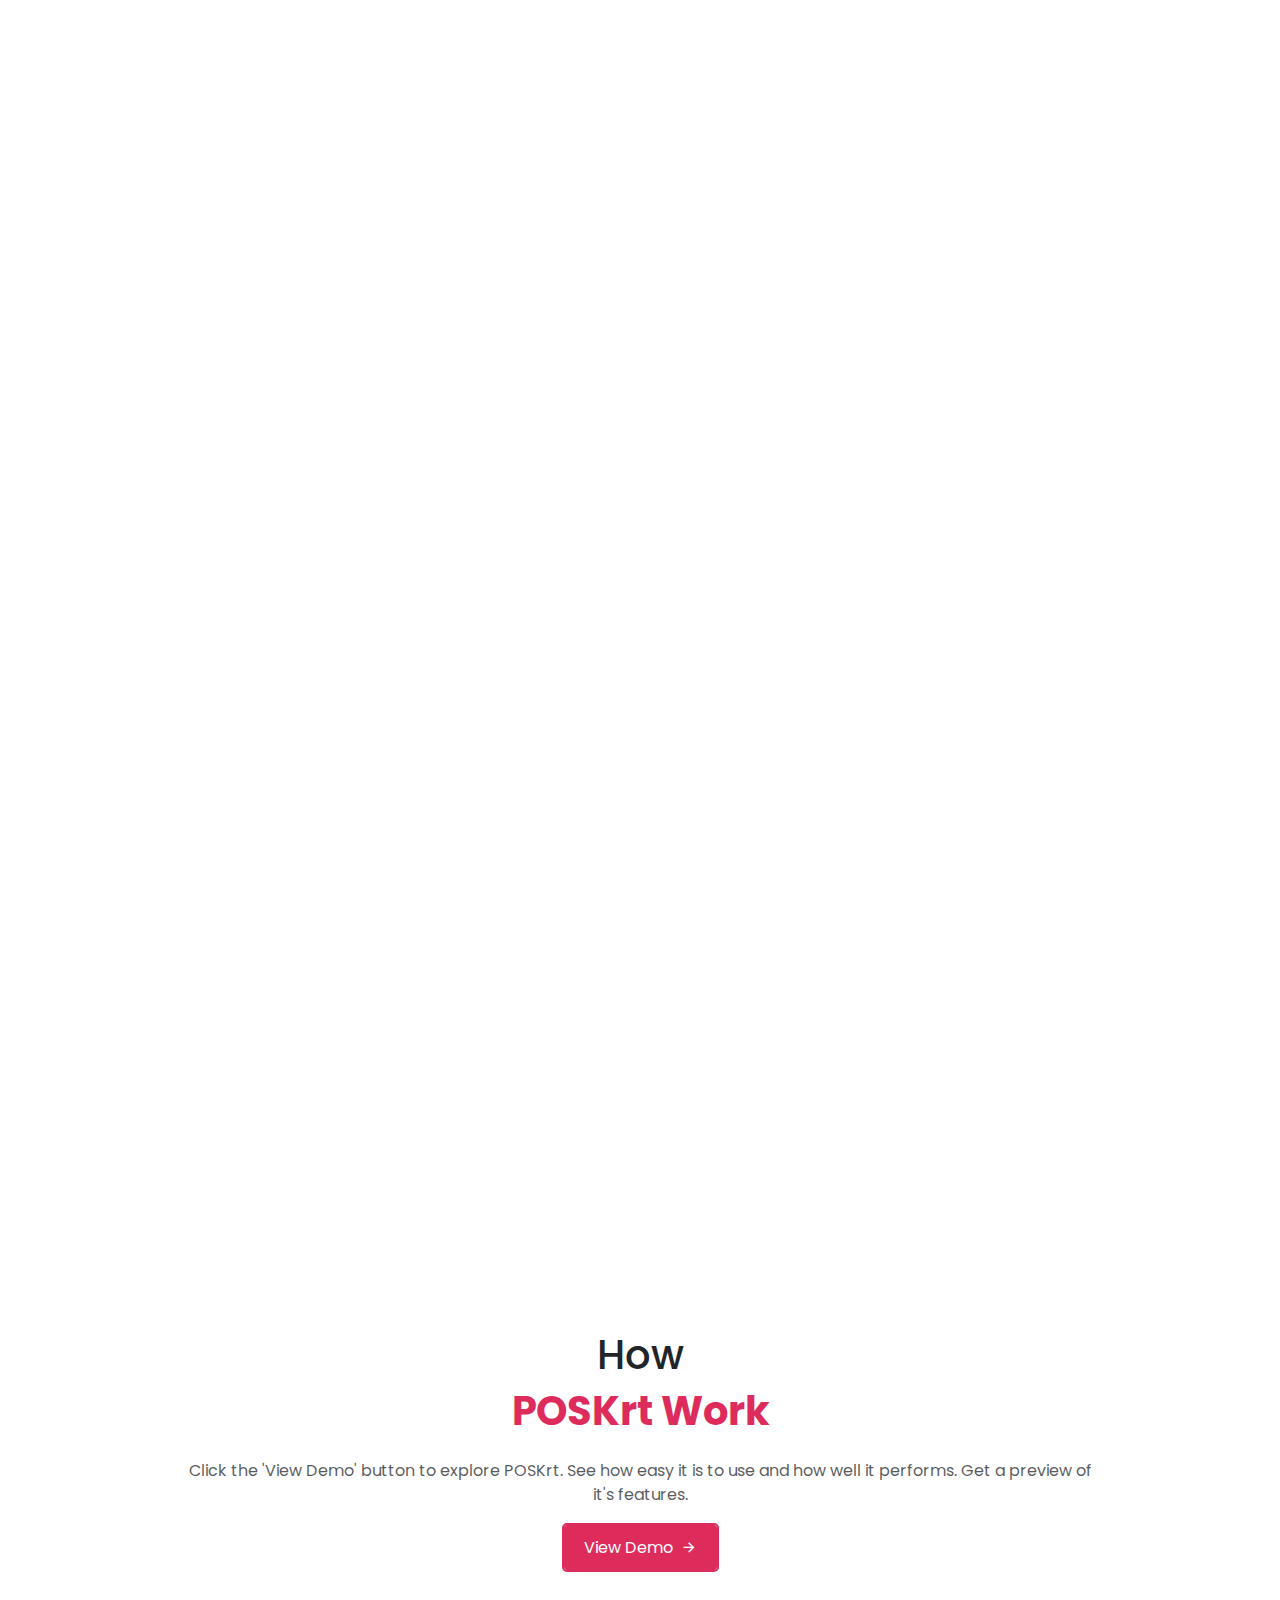
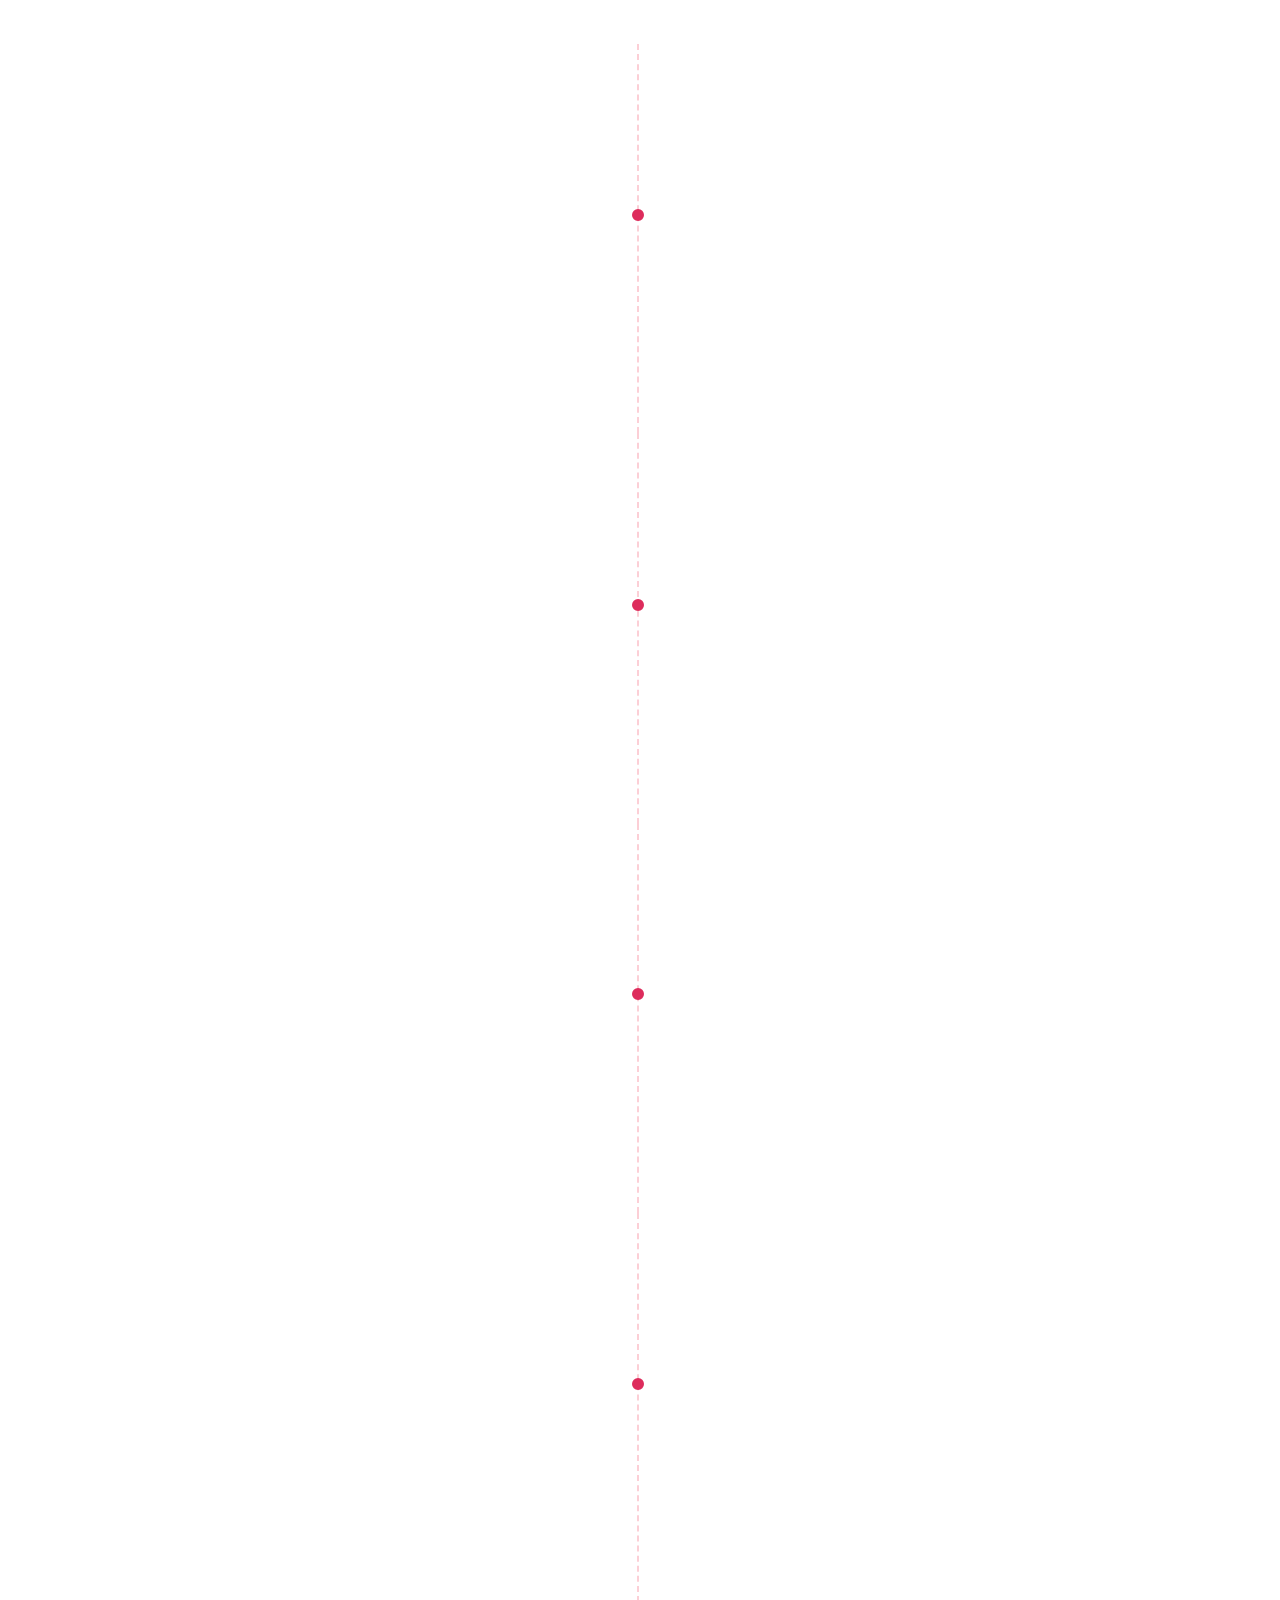
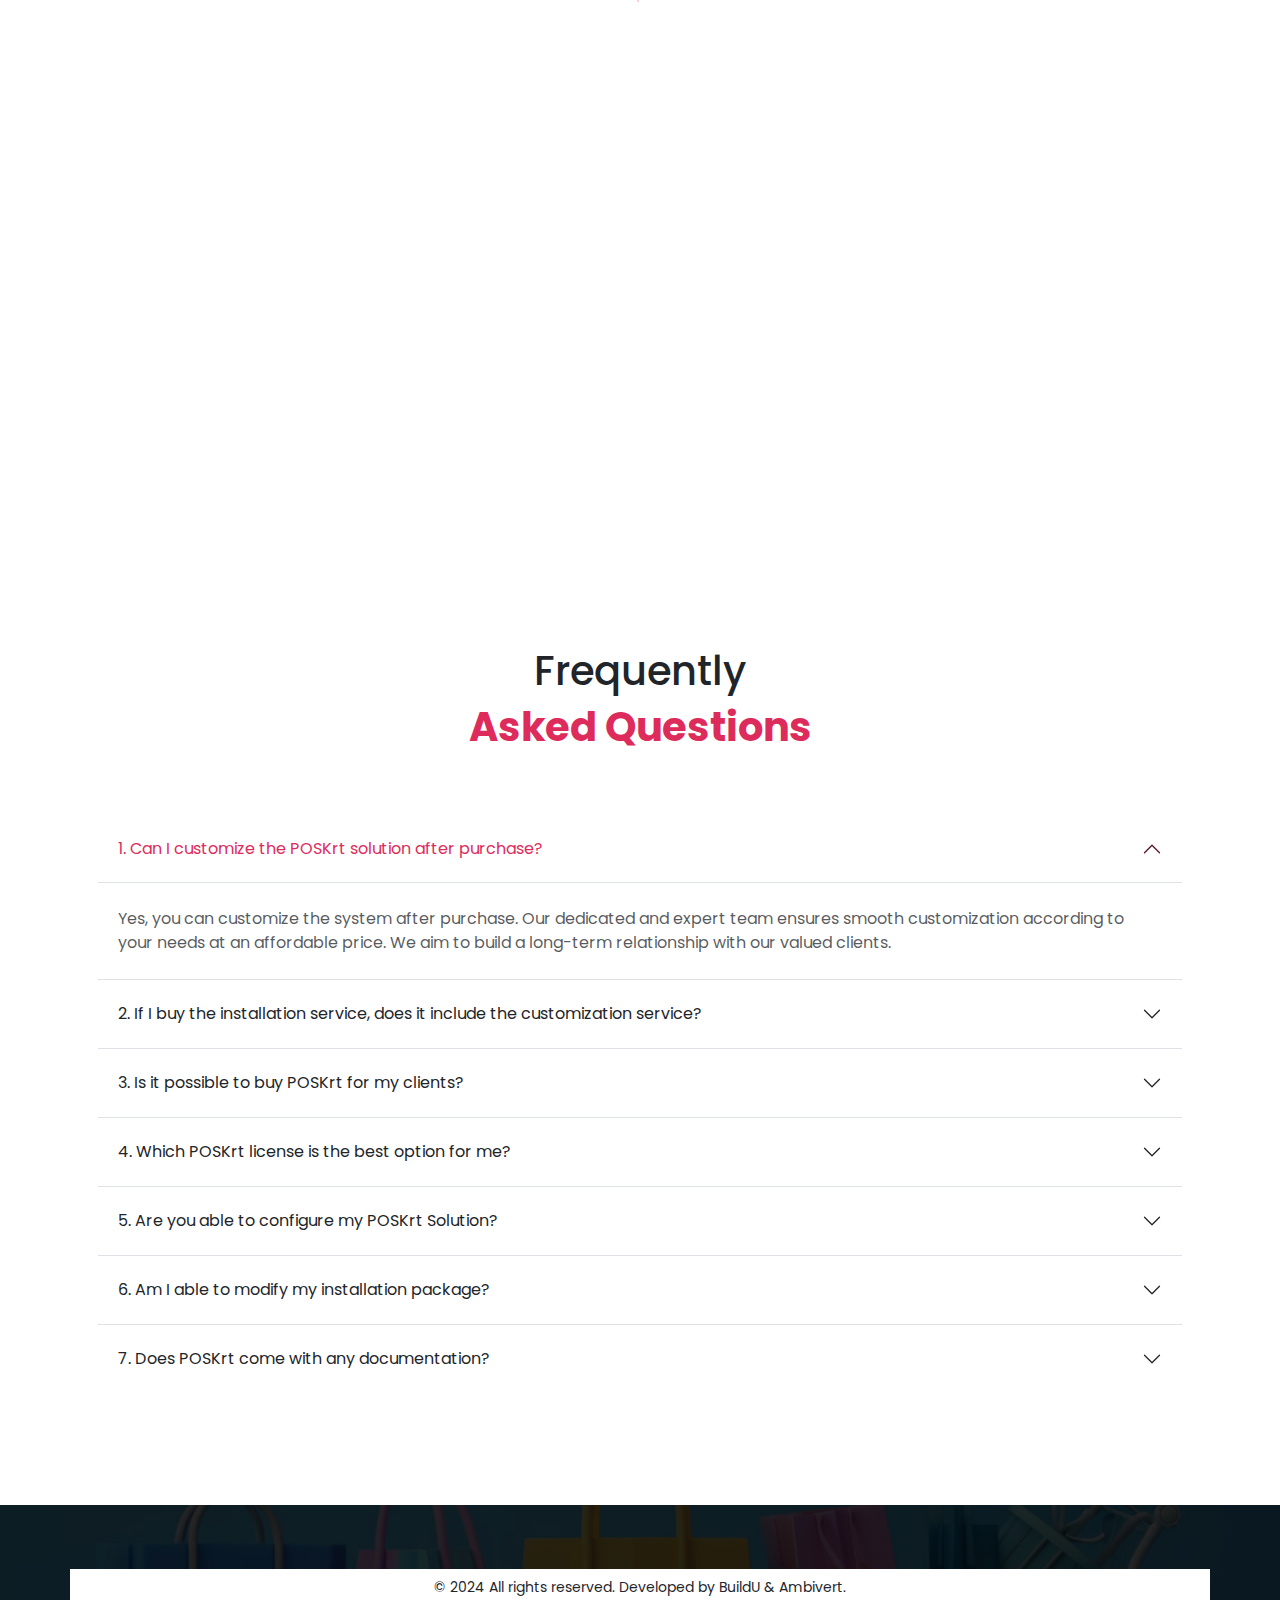
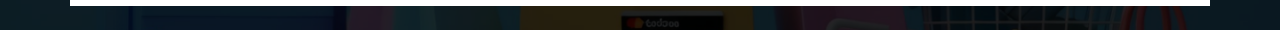
==== commit 02ebd507: "Update index.html" ====
--- a/index.html
+++ b/index.html
@@ -156,7 +156,7 @@
                 <!-- Support Dropdown 
                 <div class="dropdown-menu bg-transparent border-0">
                     <div class="theme-shadow rounded mx-auto p-3 bg-white position-absolute tray-menu support-menu">
-                        <a href="https://docs.pos/storage/documents/Razinsoft-Documentation/ready-Commerce/doce.html" target="_blank" class="d-block text-decoration-none text-dark p-3 theme-shadow-sm rounded mb-2">
+                        <a href="https://docs.pos/storage/documents/#-Documentation/ready-Commerce/doce.html" target="_blank" class="d-block text-decoration-none text-dark p-3 theme-shadow-sm rounded mb-2">
                             <i class="ri-file-list-2-fill text-primary me-3"></i>Documentations
                         </a>
                         <a href="contact.html" class="d-block text-decoration-none text-dark p-3 theme-shadow-sm rounded mb-2">
@@ -188,7 +188,7 @@
 <!-- Mobile Menu 
 <div class="offcanvas offcanvas-start" tabindex="-1" id="offcanvasMenu">
     <div class="offcanvas-header pb-4">
-        <a class="navbar-brand" href="index.html"><img src="src/home/image/logo/logo-light.jpeg" alt="Razinsoft"></a>
+        <a class="navbar-brand" href="index.html"><img src="src/home/image/logo/logo-light.jpeg" alt="#"></a>
         <button type="button" class="btn-close" data-bs-dismiss="offcanvas" aria-label="Close"></button>
     </div>
     <div class="offcanvas-body text-dark">
@@ -242,7 +242,7 @@
                         <div id="collapseThree" class="border-0 accordion-collapse collapse" data-bs-parent="#supportMenuAccordion">
                             <div class="accordion-body bg-white border-0 service-menu w-100 px-0 pt-4 pb-2">
                                 <div class="theme-shadow rounded mx-auto p-3 position-absolute">
-                                    <a href="https://docs.pos/storage/documents/Razinsoft-Documentation/ready-Commerce/doce.html" target="_blank" class="d-block text-decoration-none text-dark p-3 theme-shadow-sm rounded mb-2">
+                                    <a href="https://docs.pos/storage/documents/#-Documentation/ready-Commerce/doce.html" target="_blank" class="d-block text-decoration-none text-dark p-3 theme-shadow-sm rounded mb-2">
                                         <i class="ri-file-list-2-fill text-primary me-3"></i>Documentations
                                     </a>
                                     <a href="contact.html" class="d-block text-decoration-none text-dark p-3 theme-shadow-sm rounded mb-2">
@@ -1367,8 +1367,8 @@
             <h2 class="display-5 mb-4">Enjoy a Smooth <span class="text-primary fw-bold">Journey</span></h2>
             <p class="mb-4">Easily create your eCommerce solution with our straightforward instructions and helpful videos. Simply click the links to access them whenever you need.</p>
             <div>
-                <a target="_blank" href="https://www.youtube.com/@razinsoft/playlists" class="me-3"><button class="custom-btn btn3 text-uppercase">Video Tutorials</button></a>
-                <a target="_blank" href="https://docs.pos/storage/documents/Razinsoft-Documentation/ready-Commerce/doce.html"><button class="custom-btn btn2 text-uppercase">Documentation</button></a>
+                <a target="_blank" href="https://www.youtube.com/@#/playlists" class="me-3"><button class="custom-btn btn3 text-uppercase">Video Tutorials</button></a>
+                <a target="_blank" href="https://docs.pos/storage/documents/#-Documentation/ready-Commerce/doce.html"><button class="custom-btn btn2 text-uppercase">Documentation</button></a>
             </div>
         </div>
         <div class="col-lg-2 d-none d-lg-block"></div>
@@ -1482,22 +1482,22 @@
 
             <!-- About Info 
             <div class="col-md-6 col-lg-4 pe-5 mb-5 mb-lg-0">
-                <a href="#" class="d-block mb-4"><img src="src/home/image/logo/logo-dark.jpeg" height="40px" alt="Razinsoft"></a>
+                <a href="#" class="d-block mb-4"><img src="src/home/image/logo/logo-dark.jpeg" height="40px" alt="#"></a>
                 <p class="small">
                     Elevate Your Business with Innovative
                     Web, App, and Software Solutions. Partner for Excellence in Tech.
                 </p>
                 <div class="mb-3">
-                    <a href="http://facebook.com/razinsoft" target="_blank" class="text-decoration-none me-2">
+                    <a href="http://facebook.com/#" target="_blank" class="text-decoration-none me-2">
                         <img src="src/home/image/social-icons/Facebook.png" alt="Facebook">
                     </a>
-                    <a href="http://linkedin.com/company/razinsoft" target="_blank" class="text-decoration-none me-2">
+                    <a href="http://linkedin.com/company/#" target="_blank" class="text-decoration-none me-2">
                         <img src="src/home/image/social-icons/LinkedIn.png" alt="LinkedIn">
                     </a>
-                    <a href="http://x.com/razinsoft" target="_blank" class="text-decoration-none me-2">
+                    <a href="http://x.com/#" target="_blank" class="text-decoration-none me-2">
                         <img src="src/home/image/social-icons/Twitter.png" alt="Twitter">
                     </a>
-                    <a href="http://youtube.com/@razinsoft" target="_blank" class="text-decoration-none me-2">
+                    <a href="http://youtube.com/@#" target="_blank" class="text-decoration-none me-2">
                         <img src="src/home/image/social-icons/Youtube.png" alt="Youtube">
                     </a>
                 </div>
@@ -1519,7 +1519,7 @@
                 <a href="index.html#demo" class="text-decoration-none text-white d-block mb-2">Products</a>
                 <a href="installation.html" class="text-decoration-none text-white d-block mb-2">Installation Service</a>
                 <a href="index.html#pricing" class="text-decoration-none text-white d-block mb-2">Source Code Price</a>
-                <a target="_blank" href="https://docs.pos/storage/documents/Razinsoft-Documentation/ready-Commerce/doce.html" class="text-decoration-none text-white d-block mb-2">Documentation</a>
+                <a target="_blank" href="https://docs.pos/storage/documents/#-Documentation/ready-Commerce/doce.html" class="text-decoration-none text-white d-block mb-2">Documentation</a>
             </div>
 
             <!-- Contact Info 
